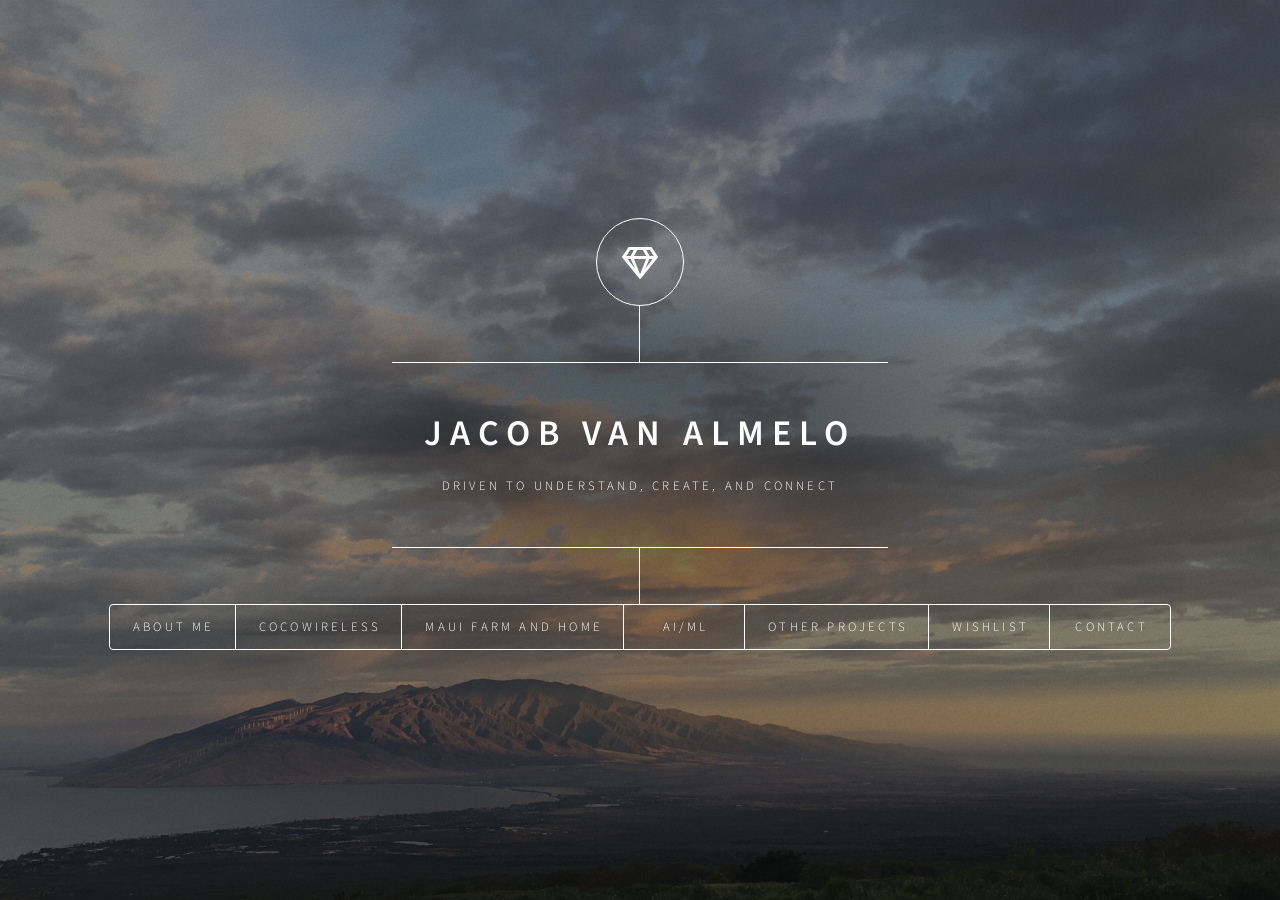
==== index.html @ 166979fb "fixed bug" ====
<!DOCTYPE HTML>
<!--
	Dimension by HTML5 UP
	html5up.net | @ajlkn
	Free for personal and commercial use under the CCA 3.0 license (html5up.net/license)
-->
<html>

<head>
    <!-- Basic SEO -->
    <title>Jacob van Almelo - AI/ML Engineer, Entrepreneur, AWS Expert</title>
    <meta name="description"
        content="Jacob van Almelo - Entrepreneur and AI/ML Engineer with expertise in AI Agents, Deep Learning, and AWS. Showcasing professional experience and projects.">
    <meta charset="utf-8" />
    <meta name="viewport" content="width=device-width, initial-scale=1, user-scalable=no" />

    <!-- Canonical URL -->
    <link rel="canonical" href="https://vanalm.github.io" />

    <!-- Bootstrap CSS -->
    <link href="https://cdn.jsdelivr.net/npm/bootstrap@5.0.2/dist/css/bootstrap.min.css" rel="stylesheet"
        integrity="sha384-EVSTQN3/azprG1Anm3QDgpJLIm9Nao0Yz1ztcQTwFspd3yD65VohhpuuCOmLASjC" crossorigin="anonymous">

    <!-- Custom CSS -->
    <link rel="stylesheet" href="assets/css/main.css" />
    <noscript>
        <link rel="stylesheet" href="assets/css/noscript.css" />
    </noscript>

    <!-- Social Media Optimization (Open Graph & Twitter Cards) -->
    <meta property="og:title" content="Jacob van Almelo - AI/ML Engineer, Entrepreneur">
    <meta property="og:description"
        content="Entrepreneur and AI/ML Engineer specializing in AI Agents, Deep Learning, and AWS.">
    <meta property="og:image" content="https://yourdomain.com/path-to-image.jpg"> <!-- Replace with your image URL -->
    <meta property="og:url" content="https://vanalm.github.io">
    <meta property="og:type" content="website">

    <meta name="twitter:card" content="summary_large_image">
    <meta name="twitter:title" content="Jacob van Almelo - AI/ML Engineer, Entrepreneur">
    <meta name="twitter:description" content="Specializing in AI Agents, Deep Learning, and AWS.">
    <meta name="twitter:image" content="https://yourdomain.com/path-to-image.jpg"> <!-- Replace with your image URL -->

    <!-- Performance Enhancements: Preload and Async CSS -->
    <link rel="preload" href="assets/css/main.css" as="style" onload="this.onload=null;this.rel='stylesheet'">
    <noscript>
        <link rel="stylesheet" href="assets/css/main.css">
    </noscript>
</head>

<body class="is-preload">

    <!-- Wrapper -->
    <div id="wrapper">

        <!-- Header -->
        <header id="header">
            <div class="logo">
                <span class="icon fa-gem"></span>
            </div>
            <div class="content">
                <div class="inner">
                    <h1>Jacob van Almelo</h1>
                    <p>Driven to Understand, Create, and Connect</p>
                </div>
            </div>
            <nav>
                <ul>
                    <li><a href="#About_Me">About Me</a></li>
                    <li><a href="#CocoWireless_LLC">CocoWireless</a></li>
                    <li><a href="#Maui_Farm_and_Home_LLC">Maui Farm and Home</a></li>
                    <li><a href="#AIML">AI/ML</a></li>
                    <li><a href="#Other_Projects">Other Projects</a></li>
                    <li><a href="#Wishlist">Wishlist</a></li>
                    <!-- <li><a href="#Writing">Writing</a></li> -->
                    <li><a href="#contact">Contact</a></li>
                    <!--<li><a href="#elements">Elements</a></li>-->
                </ul>
            </nav>
        </header>

        <!-- Main -->
        <div id="main">

            <!-- About Me -->
            <article id="About_Me">
                <h2 class="major">About Me</h2>
                <span class="image main"><img src="images/jake.png" alt="" /></span>
                <p>
                    I am a Maui-based entrepreneur with a growing expertise in AI/ML application development and
                    B.S. in Plant Science from Cornell University. I have experience in the fields of
                    medicine, agriculture, construction, and technology and am generally passionate about creating
                    solutions that are both practical and sustainable. I'm currently working on a number of projects in
                    this vein, including Maui Farm and Home LLC, CocoWireless LLC, and various machine learning
                    projects. I am always looking for new opportunities to learn and grow.
                </p>
                <p>
                    Connect with me on <a href="https://www.linkedin.com/in/jpvanalmelo" target="_blank">LinkedIn</a>
                    and
                    explore my <a href="https://www.f6s.com/jacob-van-almelo" target="_blank">F6S page</a>.
                </p>

                <h3>Favorite Books So Far This Year:</h3>
                <ul>
                    <li><strong>Getting Past No: Negotiating in Difficult Situations</strong>, William Ury - This book
                        was surprisingly practical and useful. It helped me be both more empathetic and less
                        naive in everyday negotiations and I'm excited to exercise these new skills</li>
                    <li><strong>Complexity: The Emerging Science at the Edge of Order and Chaos</strong>, M. Mitchell
                        Waldrop - This was absolutely inspiring to read, and I had to constantly remind myself that
                        it was published in 1992! I finished this book feeling hungry for discovery and creating, and
                        inspired by the roots of the AI field that I love so much. It also inspired a new curiousity in
                        economics...</li>
                    <li><strong>Build: An Unorthodox Guide to Making Things Worth Making</strong>, Tony Fadell
                        This book is full of invaluable insights into the journey of entrepreneurship that resonate
                        deeply with
                        my own ambitions to transition from running a consulting and handyman business to launching a
                        tech startup. Fadell's principles on focusing on the user, iterating the product through
                        feedback, and the sheer perseverance required have been transformative. This book not only
                        reinforced my resolve to push through the challenging phases of startup development but also
                        equipped me with practical strategies to navigate the complex landscape of technology and
                        innovation. It's a compelling roadmap that I'm eager to apply as I develop my AI application.
                    </li>
                    <li><strong>The Lean Startup</strong> by Eric Ries - This has been eye opening for me. Ries
                        highlights the critical nuance required to navigate the startup landscape by paying attention to
                        only the most important metrics, specific to startups. This is an important book for me as I try
                        to transition from managing a small business to a tech startup. </li>
                    <li><strong>Drive: The Surprising Truth About What Motivates Us</strong>, Daniel H. Pink - This book
                        explores the core aspects of motivation and how they can be harnessed in our personal and
                        professional lives.</li>
                </ul>
                <h3>Some All Time Formative Books:</h3>
                <ul>
                    <li><strong>Principles of Neural Science</strong>, Kandel, Schwartz, Jessel, Siegelbaum, Hudspeth
                    </li>
                    <li><strong>Principles</strong>, Ray Dalio</li>
                    <li><strong>Skin in the Game</strong>, Nassim Nicholas Taleb</li>
                    <li><strong>Range</strong>, David Epstein</li>
                    <li><strong>The Fear & Anxiety Solution</strong> - by Friedemann Schaub</li>
                    <li><strong>Biology and Human Behavior: The Neurological Origins of Individuality</strong>, Robert
                        Sapolski</li>
                    <li><strong>Phantoms in the Brain: Probing the Mysteries of the Human Mind</strong>, Sandra
                        Blakeslee and V. S. Ramachandran</li>
                    <li><strong>Introduction to Probability</strong>, Dimitri Bertsekas and John Tsitsiklis</li>
                    <li><strong>The Checklist Manifesto</strong>, Atul Gawande</li>
                    <li><strong>See No Stranger</strong>, Valarie Kaur</li>
                </ul>


            </article>

            <!-- Maui Farm and Home -->
            <article id="Maui_Farm_and_Home_LLC">
                <h2 class="major">Maui Farm and Home</h2>
                <span class="image main"><img src="images/mfh_image.png" alt="" /></span>
                <p>Maui Farm and Home LLC is a business focused on enhancing the aesthetics and efficiency of properties
                    and systems. Leveraging a unique combination of high-tech and trades expertise, we are uniquely
                    positioned to assist both small farm businesses and property owners with building, maintaining, and
                    improving their properties and systems. Our handyman services include construction, renovation,
                    repair, design, off-grid internet and electrical solutions, and more. Our tech solutions include
                    modeling and simulation, Iot sensors, web development/dashboards, irrigation design and assessment,
                    crop diagnosis, data collection and management strategies, and more.</p>

            </article>
            <!-- CocoWireless -->
            <article id="CocoWireless_LLC">
                <h2 class="major">CocoWireless</h2>
                <span class="image main"><img src="images/COCOWireless-Transparent.png" alt="" /></span>
                <p>CocoWireless is a surf and weather report tool that users can access through the native messaging app
                    on
                    any phone. It is an LLM based app that
                    provides realtime information through notifications or chat. Version 1 was built
                    on Heroku, V2 in the AWS ecosystem with a serverless architecture. I manage state and conversation
                    history manually, and perform simple and effective RAG operations. Check it out
                    at <a href="https://www.cocowireless.org/">www.cocowireless.org.</a>

                    UPDATE: CocoWireless now offers email response assistants!</p>

            </article>

            <!-- <p </p> -->




            <!-- AI/ML -->
            <article id="AIML">
                <h2 class="major">AI & ML</h2>
                <span class="image main"><img src="images/AIML_image.png" alt="" /></span>
                <p>
                    <li><a href="https://github.com/vanalm/churnrate_ml">Churn Rate Analysis</a>
                    <li><a href="https://github.com/vanalm/datascience_tools">Automated Exploratory Data Analysis (steps
                            to full ai automation)</a>
                    <li><a href="https://github.com/vanalm/toa_stockanalysis">Team of AI Agents for Investment Pitch</a>
                    </li>
                    <li><a href="https://github.com/vanalm/buildingcodebot_backend">Regulatory Code Chatbot</a></li>
                    <li><a href="https://colab.research.google.com/drive/1iVnrDZzz2UiP2p2z_X9JD8JkIP4ajXxk">LSTM for
                            Waveheight Prediction</a></li>
                    <li><a
                            href="https://colab.research.google.com/drive/1J4zE1LuhelyGJymQkl4Pq1Y8LA9vweEm#scrollTo=aefncN59AzqV">CNN
                            for Sentiment Classification</a></li>

                    <li><a href="https://github.com/vanalm/deep_stocks">Deep Learning for Algotrading </a></li>
                    <li><a href="https://colab.research.google.com/drive/1MUJmfAj_E7y1unSXsmsbpaJ9xuZPy4r3">LSTM for
                            Household Power Consumption</a></li>
                    <li><a href="https://colab.research.google.com/drive/1m6ha4YdCQnGToiBnyOQZvI4om9NZTDi0">Simple LSTM
                            Generative Language Model</a></li>

                </p>
            </article>



            </article> -->
            <article id="Other_Projects">
                <h2 class="major">Other Projects</h2>
                <span class="image main"><img src="images/pic03.jpg" alt="" /></span>
                <ul>
                    <li><a href="https://github.com/vanalm/resume-parser">PDF email parser</a>
                    <li><a href="https://github.com/vanalm/smartbuoy">LoRaWAN Smart Buoy</a>
                    <li><a href="https://github.com/vanalm/uniformity_model.git">Modeling Substrate Crop Water
                            Dynamics</a></li>
                    <li><a href="https://github.com/vanalm/qr4all-backend">No-Strings QR Code Generator </a></li>
                    <li><a href="https://github.com/vanalm/water_balance/blob/main/README.md">The Water Balance </a>
                    </li>
                </ul>
                <!-- Popup for Image -->
                <div id="imagePopup" class="modal">
                    <span class="close"
                        onclick="document.getElementById('imagePopup').style.display='none'">&times;</span>
                    <img class="modal-content" id="img01">
                    <div id="caption"></div>
                </div>
            </article>

            <!-- Wishlist -->
            <article id="Wishlist">
                <h2 class="major">Wishlist</h2>
                <span class="image main"><img src="images/pic03.jpg" alt="" /></span>
                <p>
                    <li>Continuous Crop Conveyor</li>
                    <li>Autonomous Sailing Surf Buoys</li>
                    <li>Wave Classifier by Photographs</li>
                    <li>Plant Stage Predictor</li>
                    <li>Mind Mirror</li>
                </p>
            </article>
            <!-- Writing
            <article id="Writing">
                <h2 class="major">Writing</h2>
                <span class="image main"><img src="images/pic03.jpg" alt="" /></span>
                <p>
                    <li>knowledge</li>
                    <li>poetry</li>
                    <li>Other</li>
                </p>
            </article> -->

            <!-- Contact -->
            <article id="contact">
                <h2 class="major">Contact</h2>
                <form method="post" action="#">
                    <div class="fields">
                        <div class="field half">
                            <label for="name">Name</label>
                            <input type="text" name="name" id="name" />
                        </div>
                        <div class="field half">
                            <label for="email">Email</label>
                            <input type="text" name="email" id="email" />
                        </div>
                        <div class="field">
                            <label for="message">Message</label>
                            <textarea name="message" id="message" rows="4"></textarea>
                        </div>
                    </div>
                    <ul class="actions">
                        <li><input type="submit" value="Send Message" class="primary" /></li>
                        <li><input type="reset" value="Reset" /></li>
                    </ul>
                </form>
                <ul class="icons">
                    <li><a href="#" class="icon brands fa-twitter"><span class="label">Twitter</span></a>
                    </li>
                    <li><a href="#" class="icon brands fa-facebook-f"><span class="label">Facebook</span></a>
                    </li>
                    <li><a href="#" class="icon brands fa-instagram"><span class="label">Instagram</span></a>
                    </li>
                    <li><a href="#" class="icon brands fa-github"><span class="label">GitHub</span></a></li>
                </ul>
            </article>

            <!-- Elements -->
            <article id="elements">
                <h2 class="major">Elements</h2>

                <section>
                    <h3 class="major">Text</h3>
                    <p>This is <b>bold</b> and this is <strong>strong</strong>. This is <i>italic</i> and
                        this
                        is
                        <em>emphasized</em>.
                        This is <sup>superscript</sup> text and this is <sub>subscript</sub> text.
                        This is <u>underlined</u> and this is code: <code>for (;;) { ... }</code>. Finally,
                        <a href="#">this is a link</a>.
                    </p>
                    <hr />
                    <h2>Heading Level 2</h2>
                    <h3>Heading Level 3</h3>
                    <h4>Heading Level 4</h4>
                    <h5>Heading Level 5</h5>
                    <h6>Heading Level 6</h6>
                    <hr />
                    <h4>Blockquote</h4>
                    <blockquote>Fringilla nisl. Donec accumsan interdum nisi, quis tincidunt felis sagittis
                        eget
                        tempus
                        euismod. Vestibulum ante ipsum primis in faucibus vestibulum. Blandit adipiscing eu
                        felis
                        iaculis volutpat ac adipiscing accumsan faucibus. Vestibulum ante ipsum primis in
                        faucibus
                        lorem
                        ipsum dolor sit amet nullam adipiscing eu felis.</blockquote>
                    <h4>Preformatted</h4>
                    <pre><code>i = 0;

while (!deck.isInOrder()) {
    print 'Iteration ' + i;
    deck.shuffle();
    i++;
}

print 'It took ' + i + ' iterations to sort the deck.';</code></pre>
                </section>

                <section>
                    <h3 class="major">Lists</h3>

                    <h4>Unordered</h4>
                    <ul>
                        <li>Dolor pulvinar etiam.</li>
                        <li>Sagittis adipiscing.</li>
                        <li>Felis enim feugiat.</li>
                    </ul>

                    <h4>Alternate</h4>
                    <ul class="alt">
                        <li>Dolor pulvinar etiam.</li>
                        <li>Sagittis adipiscing.</li>
                        <li>Felis enim feugiat.</li>
                    </ul>

                    <h4>Ordered</h4>
                    <ol>
                        <li>Dolor pulvinar etiam.</li>
                        <li>Etiam vel felis viverra.</li>
                        <li>Felis enim feugiat.</li>
                        <li>Dolor pulvinar etiam.</li>
                        <li>Etiam vel felis lorem.</li>
                        <li>Felis enim et feugiat.</li>
                    </ol>
                    <h4>Icons</h4>
                    <ul class="icons">
                        <li><a href="#" class="icon brands fa-twitter"><span class="label">Twitter</span></a>
                        </li>
                        <li><a href="#" class="icon brands fa-facebook-f"><span class="label">Facebook</span></a>
                        </li>
                        <li><a href="#" class="icon brands fa-instagram"><span class="label">Instagram</span></a>
                        </li>
                        <li><a href="#" class="icon brands fa-github"><span class="label">Github</span></a>
                        </li>
                    </ul>

                    <h4>Actions</h4>
                    <ul class="actions">
                        <li><a href="#" class="button primary">Default</a></li>
                        <li><a href="#" class="button">Default</a></li>
                    </ul>
                    <ul class="actions stacked">
                        <li><a href="#" class="button primary">Default</a></li>
                        <li><a href="#" class="button">Default</a></li>
                    </ul>
                </section>

                <section>
                    <h3 class="major">Table</h3>
                    <h4>Default</h4>
                    <div class="table-wrapper">
                        <table>
                            <thead>
                                <tr>
                                    <th>Name</th>
                                    <th>Description</th>
                                    <th>Price</th>
                                </tr>
                            </thead>
                            <tbody>
                                <tr>
                                    <td>Item One</td>
                                    <td>Ante turpis integer aliquet porttitor.</td>
                                    <td>29.99</td>
                                </tr>
                                <tr>
                                    <td>Item Two</td>
                                    <td>Vis ac commodo adipiscing arcu aliquet.</td>
                                    <td>19.99</td>
                                </tr>
                                <tr>
                                    <td>Item Three</td>
                                    <td> Morbi faucibus arcu accumsan lorem.</td>
                                    <td>29.99</td>
                                </tr>
                                <tr>
                                    <td>Item Four</td>
                                    <td>Vitae integer tempus condimentum.</td>
                                    <td>19.99</td>
                                </tr>
                                <tr>
                                    <td>Item Five</td>
                                    <td>Ante turpis integer aliquet porttitor.</td>
                                    <td>29.99</td>
                                </tr>
                            </tbody>
                            <tfoot>
                                <tr>
                                    <td colspan="2"></td>
                                    <td>100.00</td>
                                </tr>
                            </tfoot>
                        </table>
                    </div>

                    <h4>Alternate</h4>
                    <div class="table-wrapper">
                        <table class="alt">
                            <thead>
                                <tr>
                                    <th>Name</th>
                                    <th>Description</th>
                                    <th>Price</th>
                                </tr>
                            </thead>
                            <tbody>
                                <tr>
                                    <td>Item One</td>
                                    <td>Ante turpis integer aliquet porttitor.</td>
                                    <td>29.99</td>
                                </tr>
                                <tr>
                                    <td>Item Two</td>
                                    <td>Vis ac commodo adipiscing arcu aliquet.</td>
                                    <td>19.99</td>
                                </tr>
                                <tr>
                                    <td>Item Three</td>
                                    <td> Morbi faucibus arcu accumsan lorem.</td>
                                    <td>29.99</td>
                                </tr>
                                <tr>
                                    <td>Item Four</td>
                                    <td>Vitae integer tempus condimentum.</td>
                                    <td>19.99</td>
                                </tr>
                                <tr>
                                    <td>Item Five</td>
                                    <td>Ante turpis integer aliquet porttitor.</td>
                                    <td>29.99</td>
                                </tr>
                            </tbody>
                            <tfoot>
                                <tr>
                                    <td colspan="2"></td>
                                    <td>100.00</td>
                                </tr>
                            </tfoot>
                        </table>
                    </div>
                </section>

                <section>
                    <h3 class="major">Buttons</h3>
                    <ul class="actions">
                        <li><a href="#" class="button primary">Primary</a></li>
                        <li><a href="#" class="button">Default</a></li>
                    </ul>
                    <ul class="actions">
                        <li><a href="#" class="button">Default</a></li>
                        <li><a href="#" class="button small">Small</a></li>
                    </ul>
                    <ul class="actions">
                        <li><a href="#" class="button primary icon solid fa-download">Icon</a></li>
                        <li><a href="#" class="button icon solid fa-download">Icon</a></li>
                    </ul>
                    <ul class="actions">
                        <li><span class="button primary disabled">Disabled</span></li>
                        <li><span class="button disabled">Disabled</span></li>
                    </ul>
                </section>

                <section>
                    <h3 class="major">Form</h3>
                    <form method="post" action="#">
                        <div class="fields">
                            <div class="field half">
                                <label for="demo-name">Name</label>
                                <input type="text" name="demo-name" id="demo-name" value="" placeholder="Jane Doe" />
                            </div>
                            <div class="field half">
                                <label for="demo-email">Email</label>
                                <input type="email" name="demo-email" id="demo-email" value=""
                                    placeholder="jane@untitled.tld" />
                            </div>
                            <div class="field">
                                <label for="demo-category">Category</label>
                                <select name="demo-category" id="demo-category">
                                    <option value="">-</option>
                                    <option value="1">Manufacturing</option>
                                    <option value="1">Shipping</option>
                                    <option value="1">Administration</option>
                                    <option value="1">Human Resources</option>
                                </select>
                            </div>
                            <div class="field half">
                                <input type="radio" id="demo-priority-low" name="demo-priority" checked>
                                <label for="demo-priority-low">Low</label>
                            </div>
                            <div class="field half">
                                <input type="radio" id="demo-priority-high" name="demo-priority">
                                <label for="demo-priority-high">High</label>
                            </div>
                            <div class="field half">
                                <input type="checkbox" id="demo-copy" name="demo-copy">
                                <label for="demo-copy">Email me a copy</label>
                            </div>
                            <div class="field half">
                                <input type="checkbox" id="demo-human" name="demo-human" checked>
                                <label for="demo-human">Not a robot</label>
                            </div>
                            <div class="field">
                                <label for="demo-message">Message</label>
                                <textarea name="demo-message" id="demo-message" placeholder="Enter your message"
                                    rows="6"></textarea>
                            </div>
                        </div>
                        <ul class="actions">
                            <li><input type="submit" value="Send Message" class="primary" /></li>
                            <li><input type="reset" value="Reset" /></li>
                        </ul>
                    </form>
                </section>

            </article>

        </div>

        <!-- Footer -->
        <footer id="footer">
            <!-- <p class="copyright">&copy; Jake. original template: <a href="https://html5up.net">HTML5 UP</a>.</p> -->
        </footer>

    </div>

    <!-- BG -->
    <div id="bg"></div>

    <!-- Scripts -->
    <script src="assets/js/jquery.min.js"></script>
    <script src="assets/js/browser.min.js"></script>
    <script src="assets/js/breakpoints.min.js"></script>
    <script src="assets/js/util.js"></script>
    <script src="assets/js/main.js"></script>

</body>

</html>
---- assets/css/main.css ----
@import url(fontawesome-all.min.css);
@import url("https://fonts.googleapis.com/css?family=Source+Sans+Pro:300italic,600italic,300,600");

/*
	Dimension by HTML5 UP
	html5up.net | @ajlkn
	Free for personal and commercial use under the CCA 3.0 license (html5up.net/license)
	bkground image line 1161
*/

html,
body,
div,
span,
applet,
object,
iframe,
h1,
h2,
h3,
h4,
h5,
h6,
p,
blockquote,
pre,
a,
abbr,
acronym,
address,
big,
cite,
code,
del,
dfn,
em,
img,
ins,
kbd,
q,
s,
samp,
small,
strike,
strong,
sub,
sup,
tt,
var,
b,
u,
i,
center,
dl,
dt,
dd,
ol,
ul,
li,
fieldset,
form,
label,
legend,
table,
caption,
tbody,
tfoot,
thead,
tr,
th,
td,
article,
aside,
canvas,
details,
embed,
figure,
figcaption,
footer,
header,
hgroup,
menu,
nav,
output,
ruby,
section,
summary,
time,
mark,
audio,
video {
	margin: 0;
	padding: 0;
	border: 0;
	font-size: 100%;
	font: inherit;
	vertical-align: baseline;
}

article,
aside,
details,
figcaption,
figure,
footer,
header,
hgroup,
menu,
nav,
section {
	display: block;
}

body {
	line-height: 1;
}

ol,
ul {
	list-style: none;
}

blockquote,
q {
	quotes: none;
}

blockquote:before,
blockquote:after,
q:before,
q:after {
	content: '';
	content: none;
}

table {
	border-collapse: collapse;
	border-spacing: 0;
}

body {
	-webkit-text-size-adjust: none;
}

mark {
	background-color: transparent;
	color: inherit;
}

input::-moz-focus-inner {
	border: 0;
	padding: 0;
}

input,
select,
textarea {
	-moz-appearance: none;
	-webkit-appearance: none;
	-ms-appearance: none;
	appearance: none;
}

/* Basic */

@-ms-viewport {
	width: device-width;
}

@media screen and (max-width: 480px) {

	html,
	body {
		min-width: 320px;
	}

}

html {
	box-sizing: border-box;
}

*,
*:before,
*:after {
	box-sizing: inherit;
}

body {
	background: #1b1f22;
}

body.is-preload *,
body.is-preload *:before,
body.is-preload *:after {
	-moz-animation: none !important;
	-webkit-animation: none !important;
	-ms-animation: none !important;
	animation: none !important;
	-moz-transition: none !important;
	-webkit-transition: none !important;
	-ms-transition: none !important;
	transition: none !important;
}

/* Type */

html {
	font-size: 16pt;
}

@media screen and (max-width: 1680px) {

	html {
		font-size: 12pt;
	}

}

@media screen and (max-width: 736px) {

	html {
		font-size: 11pt;
	}

}

@media screen and (max-width: 360px) {

	html {
		font-size: 10pt;
	}

}

body,
input,
select,
textarea {
	color: #ffffff;
	font-family: "Source Sans Pro", sans-serif;
	font-weight: 300;
	font-size: 1rem;
	line-height: 1.65;
}

a {
	-moz-transition: color 0.2s ease-in-out, background-color 0.2s ease-in-out, border-bottom-color 0.2s ease-in-out;
	-webkit-transition: color 0.2s ease-in-out, background-color 0.2s ease-in-out, border-bottom-color 0.2s ease-in-out;
	-ms-transition: color 0.2s ease-in-out, background-color 0.2s ease-in-out, border-bottom-color 0.2s ease-in-out;
	transition: color 0.2s ease-in-out, background-color 0.2s ease-in-out, border-bottom-color 0.2s ease-in-out;
	border-bottom: dotted 1px rgba(255, 255, 255, 0.5);
	text-decoration: none;
	color: inherit;
}

a:hover {
	border-bottom-color: transparent;
}

strong,
b {
	color: #ffffff;
	font-weight: 600;
}

em,
i {
	font-style: italic;
}

p {
	margin: 0 0 2rem 0;
}

h1,
h2,
h3,
h4,
h5,
h6 {
	color: #ffffff;
	font-weight: 600;
	line-height: 1.5;
	margin: 0 0 1rem 0;
	text-transform: uppercase;
	letter-spacing: 0.2rem;
}

h1 a,
h2 a,
h3 a,
h4 a,
h5 a,
h6 a {
	color: inherit;
	text-decoration: none;
}

h1.major,
h2.major,
h3.major,
h4.major,
h5.major,
h6.major {
	border-bottom: solid 1px #ffffff;
	width: -moz-max-content;
	width: -webkit-max-content;
	width: -ms-max-content;
	width: max-content;
	padding-bottom: 0.5rem;
	margin: 0 0 2rem 0;
}

h1 {
	font-size: 2.25rem;
	line-height: 1.3;
	letter-spacing: 0.5rem;
}

h2 {
	font-size: 1.5rem;
	line-height: 1.4;
	letter-spacing: 0.5rem;
}

h3 {
	font-size: 1rem;
}

h4 {
	font-size: 0.8rem;
}

h5 {
	font-size: 0.7rem;
}

h6 {
	font-size: 0.6rem;
}

@media screen and (max-width: 736px) {

	h1 {
		font-size: 1.75rem;
		line-height: 1.4;
	}

	h2 {
		font-size: 1.25em;
		line-height: 1.5;
	}

}

sub {
	font-size: 0.8rem;
	position: relative;
	top: 0.5rem;
}

sup {
	font-size: 0.8rem;
	position: relative;
	top: -0.5rem;
}

blockquote {
	border-left: solid 4px #ffffff;
	font-style: italic;
	margin: 0 0 2rem 0;
	padding: 0.5rem 0 0.5rem 2rem;
}

code {
	background: rgba(255, 255, 255, 0.075);
	border-radius: 4px;
	font-family: "Courier New", monospace;
	font-size: 0.9rem;
	margin: 0 0.25rem;
	padding: 0.25rem 0.65rem;
}

pre {
	-webkit-overflow-scrolling: touch;
	font-family: "Courier New", monospace;
	font-size: 0.9rem;
	margin: 0 0 2rem 0;
}

pre code {
	display: block;
	line-height: 1.75;
	padding: 1rem 1.5rem;
	overflow-x: auto;
}

hr {
	border: 0;
	border-bottom: solid 1px #ffffff;
	margin: 2.75rem 0;
}

.align-left {
	text-align: left;
}

.align-center {
	text-align: center;
}

.align-right {
	text-align: right;
}

/* Form */

form {
	margin: 0 0 2rem 0;
}

form> :last-child {
	margin-bottom: 0;
}

form>.fields {
	display: -moz-flex;
	display: -webkit-flex;
	display: -ms-flex;
	display: flex;
	-moz-flex-wrap: wrap;
	-webkit-flex-wrap: wrap;
	-ms-flex-wrap: wrap;
	flex-wrap: wrap;
	width: calc(100% + 3rem);
	margin: -1.5rem 0 2rem -1.5rem;
}

form>.fields>.field {
	-moz-flex-grow: 0;
	-webkit-flex-grow: 0;
	-ms-flex-grow: 0;
	flex-grow: 0;
	-moz-flex-shrink: 0;
	-webkit-flex-shrink: 0;
	-ms-flex-shrink: 0;
	flex-shrink: 0;
	padding: 1.5rem 0 0 1.5rem;
	width: calc(100% - 1.5rem);
}

form>.fields>.field.half {
	width: calc(50% - 0.75rem);
}

form>.fields>.field.third {
	width: calc(100%/3 - 0.5rem);
}

form>.fields>.field.quarter {
	width: calc(25% - 0.375rem);
}

@media screen and (max-width: 480px) {

	form>.fields {
		width: calc(100% + 3rem);
		margin: -1.5rem 0 2rem -1.5rem;
	}

	form>.fields>.field {
		padding: 1.5rem 0 0 1.5rem;
		width: calc(100% - 1.5rem);
	}

	form>.fields>.field.half {
		width: calc(100% - 1.5rem);
	}

	form>.fields>.field.third {
		width: calc(100% - 1.5rem);
	}

	form>.fields>.field.quarter {
		width: calc(100% - 1.5rem);
	}

}

label {
	color: #ffffff;
	display: block;
	font-size: 0.8rem;
	font-weight: 300;
	letter-spacing: 0.2rem;
	line-height: 1.5;
	margin: 0 0 1rem 0;
	text-transform: uppercase;
}

input[type="text"],
input[type="password"],
input[type="email"],
input[type="tel"],
select,
textarea {
	-moz-appearance: none;
	-webkit-appearance: none;
	-ms-appearance: none;
	appearance: none;
	-moz-transition: border-color 0.2s ease-in-out, box-shadow 0.2s ease-in-out, background-color 0.2s ease-in-out;
	-webkit-transition: border-color 0.2s ease-in-out, box-shadow 0.2s ease-in-out, background-color 0.2s ease-in-out;
	-ms-transition: border-color 0.2s ease-in-out, box-shadow 0.2s ease-in-out, background-color 0.2s ease-in-out;
	transition: border-color 0.2s ease-in-out, box-shadow 0.2s ease-in-out, background-color 0.2s ease-in-out;
	background-color: transparent;
	border-radius: 4px;
	border: solid 1px #ffffff;
	color: inherit;
	display: block;
	outline: 0;
	padding: 0 1rem;
	text-decoration: none;
	width: 100%;
}

input[type="text"]:invalid,
input[type="password"]:invalid,
input[type="email"]:invalid,
input[type="tel"]:invalid,
select:invalid,
textarea:invalid {
	box-shadow: none;
}

input[type="text"]:focus,
input[type="password"]:focus,
input[type="email"]:focus,
input[type="tel"]:focus,
select:focus,
textarea:focus {
	background: rgba(255, 255, 255, 0.075);
	border-color: #ffffff;
	box-shadow: 0 0 0 1px #ffffff;
}

select {
	background-image: url("data:image/svg+xml;charset=utf8,%3Csvg xmlns='http://www.w3.org/2000/svg' width='40' height='40' preserveAspectRatio='none' viewBox='0 0 40 40'%3E%3Cpath d='M9.4,12.3l10.4,10.4l10.4-10.4c0.2-0.2,0.5-0.4,0.9-0.4c0.3,0,0.6,0.1,0.9,0.4l3.3,3.3c0.2,0.2,0.4,0.5,0.4,0.9 c0,0.4-0.1,0.6-0.4,0.9L20.7,31.9c-0.2,0.2-0.5,0.4-0.9,0.4c-0.3,0-0.6-0.1-0.9-0.4L4.3,17.3c-0.2-0.2-0.4-0.5-0.4-0.9 c0-0.4,0.1-0.6,0.4-0.9l3.3-3.3c0.2-0.2,0.5-0.4,0.9-0.4S9.1,12.1,9.4,12.3z' fill='%23ffffff' /%3E%3C/svg%3E");
	background-size: 1.25rem;
	background-repeat: no-repeat;
	background-position: calc(100% - 1rem) center;
	height: 2.75rem;
	padding-right: 2.75rem;
	text-overflow: ellipsis;
}

select option {
	color: #ffffff;
	background: #1b1f22;
}

select:focus::-ms-value {
	background-color: transparent;
}

select::-ms-expand {
	display: none;
}

input[type="text"],
input[type="password"],
input[type="email"],
select {
	height: 2.75rem;
}

textarea {
	padding: 0.75rem 1rem;
}

input[type="checkbox"],
input[type="radio"] {
	-moz-appearance: none;
	-webkit-appearance: none;
	-ms-appearance: none;
	appearance: none;
	display: block;
	float: left;
	margin-right: -2rem;
	opacity: 0;
	width: 1rem;
	z-index: -1;
}

input[type="checkbox"]+label,
input[type="radio"]+label {
	text-decoration: none;
	-moz-user-select: none;
	-webkit-user-select: none;
	-ms-user-select: none;
	user-select: none;
	color: #ffffff;
	cursor: pointer;
	display: inline-block;
	font-size: 0.8rem;
	font-weight: 300;
	margin: 0 0 0.5rem 0;
	padding-left: 2.65rem;
	padding-right: 0.75rem;
	position: relative;
}

input[type="checkbox"]+label:before,
input[type="radio"]+label:before {
	-moz-osx-font-smoothing: grayscale;
	-webkit-font-smoothing: antialiased;
	display: inline-block;
	font-style: normal;
	font-variant: normal;
	text-rendering: auto;
	line-height: 1;
	text-transform: none !important;
	font-family: 'Font Awesome 5 Free';
	font-weight: 900;
}

input[type="checkbox"]+label:before,
input[type="radio"]+label:before {
	-moz-transition: border-color 0.2s ease-in-out, box-shadow 0.2s ease-in-out, background-color 0.2s ease-in-out;
	-webkit-transition: border-color 0.2s ease-in-out, box-shadow 0.2s ease-in-out, background-color 0.2s ease-in-out;
	-ms-transition: border-color 0.2s ease-in-out, box-shadow 0.2s ease-in-out, background-color 0.2s ease-in-out;
	transition: border-color 0.2s ease-in-out, box-shadow 0.2s ease-in-out, background-color 0.2s ease-in-out;
	border-radius: 4px;
	border: solid 1px #ffffff;
	content: '';
	display: inline-block;
	height: 1.65rem;
	left: 0;
	line-height: 1.65rem;
	position: absolute;
	text-align: center;
	top: -0.15rem;
	width: 1.65rem;
}

input[type="checkbox"]:checked+label:before,
input[type="radio"]:checked+label:before {
	background: #ffffff !important;
	border-color: #ffffff !important;
	color: #1b1f22;
	content: '\f00c';
}

input[type="checkbox"]:focus+label:before,
input[type="radio"]:focus+label:before {
	background: rgba(255, 255, 255, 0.075);
	border-color: #ffffff;
	box-shadow: 0 0 0 1px #ffffff;
}

input[type="checkbox"]+label:before {
	border-radius: 4px;
}

input[type="radio"]+label:before {
	border-radius: 100%;
}

::-webkit-input-placeholder {
	color: rgba(255, 255, 255, 0.5) !important;
	opacity: 1.0;
}

:-moz-placeholder {
	color: rgba(255, 255, 255, 0.5) !important;
	opacity: 1.0;
}

::-moz-placeholder {
	color: rgba(255, 255, 255, 0.5) !important;
	opacity: 1.0;
}

:-ms-input-placeholder {
	color: rgba(255, 255, 255, 0.5) !important;
	opacity: 1.0;
}

.formerize-placeholder {
	color: rgba(255, 255, 255, 0.5) !important;
	opacity: 1.0;
}

/* Box */

.box {
	border-radius: 4px;
	border: solid 1px #ffffff;
	margin-bottom: 2rem;
	padding: 1.5em;
}

.box> :last-child,
.box> :last-child> :last-child,
.box> :last-child> :last-child> :last-child {
	margin-bottom: 0;
}

.box.alt {
	border: 0;
	border-radius: 0;
	padding: 0;
}

/* Icon */

.icon {
	text-decoration: none;
	border-bottom: none;
	position: relative;
}

.icon:before {
	-moz-osx-font-smoothing: grayscale;
	-webkit-font-smoothing: antialiased;
	display: inline-block;
	font-style: normal;
	font-variant: normal;
	text-rendering: auto;
	line-height: 1;
	text-transform: none !important;
	font-family: 'Font Awesome 5 Free';
	font-weight: 400;
}

.icon>.label {
	display: none;
}

.icon:before {
	line-height: inherit;
}

.icon.solid:before {
	font-weight: 900;
}

.icon.brands:before {
	font-family: 'Font Awesome 5 Brands';
}

/* Image */

.image {
	border-radius: 4px;
	border: 0;
	display: inline-block;
	position: relative;
}

.image:before {
	pointer-events: none;
	background-image: url("../../images/overlay.png");
	background-color: rgba(19, 21, 25, 0.5);
	border-radius: 4px;
	content: '';
	display: block;
	height: 100%;
	left: 0;
	opacity: 0.5;
	position: absolute;
	top: 0;
	width: 100%;
}

.image img {
	border-radius: 4px;
	display: block;
}

.image.left,
.image.right {
	max-width: 40%;
}

.image.left img,
.image.right img {
	width: 100%;
}

.image.left {
	float: left;
	padding: 0 1.5em 1em 0;
	top: 0.25em;
}

.image.right {
	float: right;
	padding: 0 0 1em 1.5em;
	top: 0.25em;
}

.image.fit {
	display: block;
	margin: 0 0 2rem 0;
	width: 100%;
}

.image.fit img {
	width: 100%;
}

.image.main {
	display: block;
	margin: 2.5rem 0;
	width: 100%;
}

.image.main img {
	width: 100%;
}

@media screen and (max-width: 736px) {

	.image.main {
		margin: 2rem 0;
	}

}

@media screen and (max-width: 480px) {

	.image.main {
		margin: 1.5rem 0;
	}

}

/* List */

ol {
	list-style: decimal;
	margin: 0 0 2rem 0;
	padding-left: 1.25em;
}

ol li {
	padding-left: 0.25em;
}

ul {
	list-style: disc;
	margin: 0 0 2rem 0;
	padding-left: 1em;
}

ul li {
	padding-left: 0.5em;
}

ul.alt {
	list-style: none;
	padding-left: 0;
}

ul.alt li {
	border-top: solid 1px #ffffff;
	padding: 0.5em 0;
}

ul.alt li:first-child {
	border-top: 0;
	padding-top: 0;
}

dl {
	margin: 0 0 2rem 0;
}

dl dt {
	display: block;
	font-weight: 600;
	margin: 0 0 1rem 0;
}

dl dd {
	margin-left: 2rem;
}

/* Actions */

ul.actions {
	display: -moz-flex;
	display: -webkit-flex;
	display: -ms-flex;
	display: flex;
	cursor: default;
	list-style: none;
	margin-left: -1rem;
	padding-left: 0;
}

ul.actions li {
	padding: 0 0 0 1rem;
	vertical-align: middle;
}

ul.actions.special {
	-moz-justify-content: center;
	-webkit-justify-content: center;
	-ms-justify-content: center;
	justify-content: center;
	width: 100%;
	margin-left: 0;
}

ul.actions.special li:first-child {
	padding-left: 0;
}

ul.actions.stacked {
	-moz-flex-direction: column;
	-webkit-flex-direction: column;
	-ms-flex-direction: column;
	flex-direction: column;
	margin-left: 0;
}

ul.actions.stacked li {
	padding: 1.3rem 0 0 0;
}

ul.actions.stacked li:first-child {
	padding-top: 0;
}

ul.actions.fit {
	width: calc(100% + 1rem);
}

ul.actions.fit li {
	-moz-flex-grow: 1;
	-webkit-flex-grow: 1;
	-ms-flex-grow: 1;
	flex-grow: 1;
	-moz-flex-shrink: 1;
	-webkit-flex-shrink: 1;
	-ms-flex-shrink: 1;
	flex-shrink: 1;
	width: 100%;
}

ul.actions.fit li>* {
	width: 100%;
}

ul.actions.fit.stacked {
	width: 100%;
}

@media screen and (max-width: 480px) {

	ul.actions:not(.fixed) {
		-moz-flex-direction: column;
		-webkit-flex-direction: column;
		-ms-flex-direction: column;
		flex-direction: column;
		margin-left: 0;
		width: 100% !important;
	}

	ul.actions:not(.fixed) li {
		-moz-flex-grow: 1;
		-webkit-flex-grow: 1;
		-ms-flex-grow: 1;
		flex-grow: 1;
		-moz-flex-shrink: 1;
		-webkit-flex-shrink: 1;
		-ms-flex-shrink: 1;
		flex-shrink: 1;
		padding: 1rem 0 0 0;
		text-align: center;
		width: 100%;
	}

	ul.actions:not(.fixed) li>* {
		width: 100%;
	}

	ul.actions:not(.fixed) li:first-child {
		padding-top: 0;
	}

	ul.actions:not(.fixed) li input[type="submit"],
	ul.actions:not(.fixed) li input[type="reset"],
	ul.actions:not(.fixed) li input[type="button"],
	ul.actions:not(.fixed) li button,
	ul.actions:not(.fixed) li .button {
		width: 100%;
	}

	ul.actions:not(.fixed) li input[type="submit"].icon:before,
	ul.actions:not(.fixed) li input[type="reset"].icon:before,
	ul.actions:not(.fixed) li input[type="button"].icon:before,
	ul.actions:not(.fixed) li button.icon:before,
	ul.actions:not(.fixed) li .button.icon:before {
		margin-left: -0.5em;
	}

}

/* Icons */

ul.icons {
	cursor: default;
	list-style: none;
	padding-left: 0;
}

ul.icons li {
	display: inline-block;
	padding: 0 0.75em 0 0;
}

ul.icons li:last-child {
	padding-right: 0;
}

ul.icons li a {
	border-radius: 100%;
	box-shadow: inset 0 0 0 1px #ffffff;
	display: inline-block;
	height: 2.25rem;
	line-height: 2.25rem;
	text-align: center;
	width: 2.25rem;
}

ul.icons li a:hover {
	background-color: rgba(255, 255, 255, 0.075);
}

ul.icons li a:active {
	background-color: rgba(255, 255, 255, 0.175);
}

/* Table */

.table-wrapper {
	-webkit-overflow-scrolling: touch;
	overflow-x: auto;
}

table {
	margin: 0 0 2rem 0;
	width: 100%;
}

table tbody tr {
	border: solid 1px #ffffff;
	border-left: 0;
	border-right: 0;
}

table tbody tr:nth-child(2n + 1) {
	background-color: rgba(255, 255, 255, 0.075);
}

table td {
	padding: 0.75em 0.75em;
}

table th {
	color: #ffffff;
	font-size: 0.9em;
	font-weight: 600;
	padding: 0 0.75em 0.75em 0.75em;
	text-align: left;
}

table thead {
	border-bottom: solid 2px #ffffff;
}

table tfoot {
	border-top: solid 2px #ffffff;
}

table.alt {
	border-collapse: separate;
}

table.alt tbody tr td {
	border: solid 1px #ffffff;
	border-left-width: 0;
	border-top-width: 0;
}

table.alt tbody tr td:first-child {
	border-left-width: 1px;
}

table.alt tbody tr:first-child td {
	border-top-width: 1px;
}

table.alt thead {
	border-bottom: 0;
}

table.alt tfoot {
	border-top: 0;
}

/* Button */

input[type="submit"],
input[type="reset"],
input[type="button"],
button,
.button {
	-moz-appearance: none;
	-webkit-appearance: none;
	-ms-appearance: none;
	appearance: none;
	-moz-transition: background-color 0.2s ease-in-out, color 0.2s ease-in-out;
	-webkit-transition: background-color 0.2s ease-in-out, color 0.2s ease-in-out;
	-ms-transition: background-color 0.2s ease-in-out, color 0.2s ease-in-out;
	transition: background-color 0.2s ease-in-out, color 0.2s ease-in-out;
	background-color: transparent;
	border-radius: 4px;
	border: 0;
	box-shadow: inset 0 0 0 1px #ffffff;
	color: #ffffff !important;
	cursor: pointer;
	display: inline-block;
	font-size: 0.8rem;
	font-weight: 300;
	height: 2.75rem;
	letter-spacing: 0.2rem;
	line-height: 2.75rem;
	outline: 0;
	padding: 0 1.25rem 0 1.35rem;
	text-align: center;
	text-decoration: none;
	text-transform: uppercase;
	white-space: nowrap;
}

input[type="submit"]:hover,
input[type="reset"]:hover,
input[type="button"]:hover,
button:hover,
.button:hover {
	background-color: rgba(255, 255, 255, 0.075);
}

input[type="submit"]:active,
input[type="reset"]:active,
input[type="button"]:active,
button:active,
.button:active {
	background-color: rgba(255, 255, 255, 0.175);
}

input[type="submit"].icon:before,
input[type="reset"].icon:before,
input[type="button"].icon:before,
button.icon:before,
.button.icon:before {
	margin-right: 0.5em;
}

input[type="submit"].fit,
input[type="reset"].fit,
input[type="button"].fit,
button.fit,
.button.fit {
	width: 100%;
}

input[type="submit"].small,
input[type="reset"].small,
input[type="button"].small,
button.small,
.button.small {
	font-size: 0.6rem;
	height: 2.0625rem;
	line-height: 2.0625rem;
}

input[type="submit"].primary,
input[type="reset"].primary,
input[type="button"].primary,
button.primary,
.button.primary {
	background-color: #ffffff;
	color: #1b1f22 !important;
	font-weight: 600;
}

input[type="submit"].disabled,
input[type="submit"]:disabled,
input[type="reset"].disabled,
input[type="reset"]:disabled,
input[type="button"].disabled,
input[type="button"]:disabled,
button.disabled,
button:disabled,
.button.disabled,
.button:disabled {
	pointer-events: none;
	cursor: default;
	opacity: 0.25;
}

input[type="submit"],
input[type="reset"],
input[type="button"],
button {
	line-height: calc(2.75rem - 2px);
}

/* BG */

#bg {
	-moz-transform: scale(1.0);
	-webkit-transform: scale(1.0);
	-ms-transform: scale(1.0);
	transform: scale(1.0);
	-webkit-backface-visibility: hidden;
	position: fixed;
	top: 0;
	left: 0;
	width: 100%;
	height: 100vh;
	z-index: 1;
}

#bg:before,
#bg:after {
	content: '';
	display: block;
	position: absolute;
	top: 0;
	left: 0;
	width: 100%;
	height: 100%;
}

#bg:before {
	-moz-transition: background-color 2.5s ease-in-out;
	-webkit-transition: background-color 2.5s ease-in-out;
	-ms-transition: background-color 2.5s ease-in-out;
	transition: background-color 2.5s ease-in-out;
	-moz-transition-delay: 0.75s;
	-webkit-transition-delay: 0.75s;
	-ms-transition-delay: 0.75s;
	transition-delay: 0.75s;
	background-image: linear-gradient(to top, rgba(19, 21, 25, 0.5), rgba(19, 21, 25, 0.5)), url("../../images/overlay.png");
	background-size: auto,
		256px 256px;
	background-position: center,
		center;
	background-repeat: no-repeat,
		repeat;
	z-index: 2;
}

#bg:after {
	-moz-transform: scale(1.125);
	-webkit-transform: scale(1.125);
	-ms-transform: scale(1.125);
	transform: scale(1.125);
	-moz-transition: -moz-transform 0.325s ease-in-out, -moz-filter 0.325s ease-in-out;
	-webkit-transition: -webkit-transform 0.325s ease-in-out, -webkit-filter 0.325s ease-in-out;
	-ms-transition: -ms-transform 0.325s ease-in-out, -ms-filter 0.325s ease-in-out;
	transition: transform 0.325s ease-in-out, filter 0.325s ease-in-out;
	background-image: url("/images/bg2.jpg");
	background-position: center;
	background-size: cover;
	background-repeat: no-repeat;
	z-index: 1;
}

body.is-article-visible #bg:after {
	-moz-transform: scale(1.0825);
	-webkit-transform: scale(1.0825);
	-ms-transform: scale(1.0825);
	transform: scale(1.0825);
	-moz-filter: blur(0.2rem);
	-webkit-filter: blur(0.2rem);
	-ms-filter: blur(0.2rem);
	filter: blur(0.2rem);
}

body.is-preload #bg:before {
	background-color: #000000;
}

/* Wrapper */

#wrapper {
	display: -moz-flex;
	display: -webkit-flex;
	display: -ms-flex;
	display: flex;
	-moz-flex-direction: column;
	-webkit-flex-direction: column;
	-ms-flex-direction: column;
	flex-direction: column;
	-moz-align-items: center;
	-webkit-align-items: center;
	-ms-align-items: center;
	align-items: center;
	-moz-justify-content: space-between;
	-webkit-justify-content: space-between;
	-ms-justify-content: space-between;
	justify-content: space-between;
	position: relative;
	min-height: 100vh;
	width: 100%;
	padding: 4rem 2rem;
	z-index: 3;
}

#wrapper:before {
	content: '';
	display: block;
}

@media screen and (max-width: 1680px) {

	#wrapper {
		padding: 3rem 2rem;
	}

}

@media screen and (max-width: 736px) {

	#wrapper {
		padding: 2rem 1rem;
	}

}

@media screen and (max-width: 480px) {

	#wrapper {
		padding: 1rem;
	}

}

/* Header */

#header {
	display: -moz-flex;
	display: -webkit-flex;
	display: -ms-flex;
	display: flex;
	-moz-flex-direction: column;
	-webkit-flex-direction: column;
	-ms-flex-direction: column;
	flex-direction: column;
	-moz-align-items: center;
	-webkit-align-items: center;
	-ms-align-items: center;
	align-items: center;
	-moz-transition: -moz-transform 0.325s ease-in-out, -moz-filter 0.325s ease-in-out, opacity 0.325s ease-in-out;
	-webkit-transition: -webkit-transform 0.325s ease-in-out, -webkit-filter 0.325s ease-in-out, opacity 0.325s ease-in-out;
	-ms-transition: -ms-transform 0.325s ease-in-out, -ms-filter 0.325s ease-in-out, opacity 0.325s ease-in-out;
	transition: transform 0.325s ease-in-out, filter 0.325s ease-in-out, opacity 0.325s ease-in-out;
	background-image: -moz-radial-gradient(rgba(0, 0, 0, 0.25) 25%, rgba(0, 0, 0, 0) 55%);
	background-image: -webkit-radial-gradient(rgba(0, 0, 0, 0.25) 25%, rgba(0, 0, 0, 0) 55%);
	background-image: -ms-radial-gradient(rgba(0, 0, 0, 0.25) 25%, rgba(0, 0, 0, 0) 55%);
	background-image: radial-gradient(rgba(0, 0, 0, 0.25) 25%, rgba(0, 0, 0, 0) 55%);
	max-width: 100%;
	text-align: center;
}

#header>* {
	-moz-transition: opacity 0.325s ease-in-out;
	-webkit-transition: opacity 0.325s ease-in-out;
	-ms-transition: opacity 0.325s ease-in-out;
	transition: opacity 0.325s ease-in-out;
	position: relative;
	margin-top: 3.5rem;
}

#header>*:before {
	content: '';
	display: block;
	position: absolute;
	top: calc(-3.5rem - 1px);
	left: calc(50% - 1px);
	width: 1px;
	height: calc(3.5rem + 1px);
	background: #ffffff;
}

#header> :first-child {
	margin-top: 0;
}

#header> :first-child:before {
	display: none;
}

#header .logo {
	width: 5.5rem;
	height: 5.5rem;
	line-height: 5.5rem;
	border: solid 1px #ffffff;
	border-radius: 100%;
}

#header .logo .icon:before {
	font-size: 2rem;
}

#header .content {
	border-style: solid;
	border-color: #ffffff;
	border-top-width: 1px;
	border-bottom-width: 1px;
	max-width: 100%;
}

#header .content .inner {
	-moz-transition: max-height 0.75s ease, padding 0.75s ease, opacity 0.325s ease-in-out;
	-webkit-transition: max-height 0.75s ease, padding 0.75s ease, opacity 0.325s ease-in-out;
	-ms-transition: max-height 0.75s ease, padding 0.75s ease, opacity 0.325s ease-in-out;
	transition: max-height 0.75s ease, padding 0.75s ease, opacity 0.325s ease-in-out;
	-moz-transition-delay: 0.25s;
	-webkit-transition-delay: 0.25s;
	-ms-transition-delay: 0.25s;
	transition-delay: 0.25s;
	padding: 3rem 2rem;
	max-height: 40rem;
	overflow: hidden;
}

#header .content .inner> :last-child {
	margin-bottom: 0;
}

#header .content p {
	text-transform: uppercase;
	letter-spacing: 0.2rem;
	font-size: 0.8rem;
	line-height: 2;
}

#header nav ul {
	display: -moz-flex;
	display: -webkit-flex;
	display: -ms-flex;
	display: flex;
	margin-bottom: 0;
	list-style: none;
	padding-left: 0;
	border: solid 1px #ffffff;
	border-radius: 4px;
}

#header nav ul li {
	padding-left: 0;
	border-left: solid 1px #ffffff;
}

#header nav ul li:first-child {
	border-left: 0;
}

#header nav ul li a {
	display: block;
	min-width: 7.5rem;
	height: 2.75rem;
	line-height: 2.75rem;
	padding: 0 1.25rem 0 1.45rem;
	text-transform: uppercase;
	letter-spacing: 0.2rem;
	font-size: 0.8rem;
	border-bottom: 0;
}

#header nav ul li a:hover {
	background-color: rgba(255, 255, 255, 0.075);
}

#header nav ul li a:active {
	background-color: rgba(255, 255, 255, 0.175);
}

#header nav.use-middle:after {
	content: '';
	display: block;
	position: absolute;
	top: 0;
	left: calc(50% - 1px);
	width: 1px;
	height: 100%;
	background: #ffffff;
}

#header nav.use-middle ul li.is-middle {
	border-left: 0;
}

body.is-article-visible #header {
	-moz-transform: scale(0.95);
	-webkit-transform: scale(0.95);
	-ms-transform: scale(0.95);
	transform: scale(0.95);
	-moz-filter: blur(0.1rem);
	-webkit-filter: blur(0.1rem);
	-ms-filter: blur(0.1rem);
	filter: blur(0.1rem);
	opacity: 0;
}

body.is-preload #header {
	-moz-filter: blur(0.125rem);
	-webkit-filter: blur(0.125rem);
	-ms-filter: blur(0.125rem);
	filter: blur(0.125rem);
}

body.is-preload #header>* {
	opacity: 0;
}

body.is-preload #header .content .inner {
	max-height: 0;
	padding-top: 0;
	padding-bottom: 0;
	opacity: 0;
}

@media screen and (max-width: 980px) {

	#header .content p br {
		display: none;
	}

}

@media screen and (max-width: 736px) {

	#header>* {
		margin-top: 2rem;
	}

	#header>*:before {
		top: calc(-2rem - 1px);
		height: calc(2rem + 1px);
	}

	#header .logo {
		width: 4.75rem;
		height: 4.75rem;
		line-height: 4.75rem;
	}

	#header .logo .icon:before {
		font-size: 1.75rem;
	}

	#header .content .inner {
		padding: 2.5rem 1rem;
	}

	#header .content p {
		line-height: 1.875;
	}

}

@media screen and (max-width: 480px) {

	#header {
		padding: 1.5rem 0;
	}

	#header .content .inner {
		padding: 2.5rem 0;
	}

	#header nav ul {
		-moz-flex-direction: column;
		-webkit-flex-direction: column;
		-ms-flex-direction: column;
		flex-direction: column;
		min-width: 10rem;
		max-width: 100%;
	}

	#header nav ul li {
		border-left: 0;
		border-top: solid 1px #ffffff;
	}

	#header nav ul li:first-child {
		border-top: 0;
	}

	#header nav ul li a {
		height: 3rem;
		line-height: 3rem;
		min-width: 0;
		width: 100%;
	}

	#header nav.use-middle:after {
		display: none;
	}

}

/* Main */

#main {
	-moz-flex-grow: 1;
	-webkit-flex-grow: 1;
	-ms-flex-grow: 1;
	flex-grow: 1;
	-moz-flex-shrink: 1;
	-webkit-flex-shrink: 1;
	-ms-flex-shrink: 1;
	flex-shrink: 1;
	display: -moz-flex;
	display: -webkit-flex;
	display: -ms-flex;
	display: flex;
	-moz-align-items: center;
	-webkit-align-items: center;
	-ms-align-items: center;
	align-items: center;
	-moz-justify-content: center;
	-webkit-justify-content: center;
	-ms-justify-content: center;
	justify-content: center;
	-moz-flex-direction: column;
	-webkit-flex-direction: column;
	-ms-flex-direction: column;
	flex-direction: column;
	position: relative;
	max-width: 100%;
	z-index: 3;
}

#main article {
	-moz-transform: translateY(0.25rem);
	-webkit-transform: translateY(0.25rem);
	-ms-transform: translateY(0.25rem);
	transform: translateY(0.25rem);
	-moz-transition: opacity 0.325s ease-in-out, -moz-transform 0.325s ease-in-out;
	-webkit-transition: opacity 0.325s ease-in-out, -webkit-transform 0.325s ease-in-out;
	-ms-transition: opacity 0.325s ease-in-out, -ms-transform 0.325s ease-in-out;
	transition: opacity 0.325s ease-in-out, transform 0.325s ease-in-out;
	padding: 4.5rem 2.5rem 1.5rem 2.5rem;
	position: relative;
	width: 60rem;
	max-width: 100%;
	background-color: rgba(27, 31, 34, 0.85);
	border-radius: 4px;
	opacity: 0;
}

#main article.active {
	-moz-transform: translateY(0);
	-webkit-transform: translateY(0);
	-ms-transform: translateY(0);
	transform: translateY(0);
	opacity: 1;
}

#main article .close {
	display: block;
	position: absolute;
	top: 0;
	right: 0;
	width: 4rem;
	height: 4rem;
	cursor: pointer;
	text-indent: 4rem;
	overflow: hidden;
	white-space: nowrap;
}

#main article .close:before {
	-moz-transition: background-color 0.2s ease-in-out;
	-webkit-transition: background-color 0.2s ease-in-out;
	-ms-transition: background-color 0.2s ease-in-out;
	transition: background-color 0.2s ease-in-out;
	content: '';
	display: block;
	position: absolute;
	top: 0.75rem;
	left: 0.75rem;
	width: 2.5rem;
	height: 2.5rem;
	border-radius: 100%;
	background-position: center;
	background-image: url("data:image/svg+xml;charset=utf8,%3Csvg xmlns='http://www.w3.org/2000/svg' xmlns:xlink='http://www.w3.org/1999/xlink' width='20px' height='20px' viewBox='0 0 20 20' zoomAndPan='disable'%3E%3Cstyle%3Eline %7B stroke: %23ffffff%3B stroke-width: 1%3B %7D%3C/style%3E%3Cline x1='2' y1='2' x2='18' y2='18' /%3E%3Cline x1='18' y1='2' x2='2' y2='18' /%3E%3C/svg%3E");
	background-size: 20px 20px;
	background-repeat: no-repeat;
}

#main article .close:hover:before {
	background-color: rgba(255, 255, 255, 0.075);
}

#main article .close:active:before {
	background-color: rgba(255, 255, 255, 0.175);
}

@media screen and (max-width: 736px) {

	#main article {
		padding: 3.5rem 2rem 0.5rem 2rem;
	}

	#main article .close:before {
		top: 0.875rem;
		left: 0.875rem;
		width: 2.25rem;
		height: 2.25rem;
		background-size: 14px 14px;
	}

}

@media screen and (max-width: 480px) {

	#main article {
		padding: 3rem 1.5rem 0.5rem 1.5rem;
	}

}

/* Footer */

#footer {
	-moz-transition: -moz-transform 0.325s ease-in-out, -moz-filter 0.325s ease-in-out, opacity 0.325s ease-in-out;
	-webkit-transition: -webkit-transform 0.325s ease-in-out, -webkit-filter 0.325s ease-in-out, opacity 0.325s ease-in-out;
	-ms-transition: -ms-transform 0.325s ease-in-out, -ms-filter 0.325s ease-in-out, opacity 0.325s ease-in-out;
	transition: transform 0.325s ease-in-out, filter 0.325s ease-in-out, opacity 0.325s ease-in-out;
	width: 100%;
	max-width: 100%;
	margin-top: 2rem;
	text-align: center;
}

#footer .copyright {
	letter-spacing: 0.2rem;
	font-size: 0.6rem;
	opacity: 0.75;
	margin-bottom: 0;
	text-transform: none;
}

body.is-article-visible #footer {
	-moz-transform: scale(0.95);
	-webkit-transform: scale(0.95);
	-ms-transform: scale(0.95);
	transform: scale(0.95);
	-moz-filter: blur(0.1rem);
	-webkit-filter: blur(0.1rem);
	-ms-filter: blur(0.1rem);
	filter: blur(0.1rem);
	opacity: 0;
}

body.is-preload #footer {
	opacity: 0;
}
---- assets/css/noscript.css ----
/*
	Dimension by HTML5 UP
	html5up.net | @ajlkn
	Free for personal and commercial use under the CCA 3.0 license (html5up.net/license)
*/

/* BG */

	body.is-preload #bg:before {
		background-color: transparent;
	}

/* Header */

	body.is-preload #header {
		-moz-filter: none;
		-webkit-filter: none;
		-ms-filter: none;
		filter: none;
	}

		body.is-preload #header > * {
			opacity: 1;
		}

		body.is-preload #header .content .inner {
			max-height: none;
			padding: 3rem 2rem;
			opacity: 1;
		}

/* Main */

	#main article {
		opacity: 1;
		margin: 4rem 0 0 0;
	}
---- assets/css/main.css ----
@import url(fontawesome-all.min.css);
@import url("https://fonts.googleapis.com/css?family=Source+Sans+Pro:300italic,600italic,300,600");

/*
	Dimension by HTML5 UP
	html5up.net | @ajlkn
	Free for personal and commercial use under the CCA 3.0 license (html5up.net/license)
	bkground image line 1161
*/

html,
body,
div,
span,
applet,
object,
iframe,
h1,
h2,
h3,
h4,
h5,
h6,
p,
blockquote,
pre,
a,
abbr,
acronym,
address,
big,
cite,
code,
del,
dfn,
em,
img,
ins,
kbd,
q,
s,
samp,
small,
strike,
strong,
sub,
sup,
tt,
var,
b,
u,
i,
center,
dl,
dt,
dd,
ol,
ul,
li,
fieldset,
form,
label,
legend,
table,
caption,
tbody,
tfoot,
thead,
tr,
th,
td,
article,
aside,
canvas,
details,
embed,
figure,
figcaption,
footer,
header,
hgroup,
menu,
nav,
output,
ruby,
section,
summary,
time,
mark,
audio,
video {
	margin: 0;
	padding: 0;
	border: 0;
	font-size: 100%;
	font: inherit;
	vertical-align: baseline;
}

article,
aside,
details,
figcaption,
figure,
footer,
header,
hgroup,
menu,
nav,
section {
	display: block;
}

body {
	line-height: 1;
}

ol,
ul {
	list-style: none;
}

blockquote,
q {
	quotes: none;
}

blockquote:before,
blockquote:after,
q:before,
q:after {
	content: '';
	content: none;
}

table {
	border-collapse: collapse;
	border-spacing: 0;
}

body {
	-webkit-text-size-adjust: none;
}

mark {
	background-color: transparent;
	color: inherit;
}

input::-moz-focus-inner {
	border: 0;
	padding: 0;
}

input,
select,
textarea {
	-moz-appearance: none;
	-webkit-appearance: none;
	-ms-appearance: none;
	appearance: none;
}

/* Basic */

@-ms-viewport {
	width: device-width;
}

@media screen and (max-width: 480px) {

	html,
	body {
		min-width: 320px;
	}

}

html {
	box-sizing: border-box;
}

*,
*:before,
*:after {
	box-sizing: inherit;
}

body {
	background: #1b1f22;
}

body.is-preload *,
body.is-preload *:before,
body.is-preload *:after {
	-moz-animation: none !important;
	-webkit-animation: none !important;
	-ms-animation: none !important;
	animation: none !important;
	-moz-transition: none !important;
	-webkit-transition: none !important;
	-ms-transition: none !important;
	transition: none !important;
}

/* Type */

html {
	font-size: 16pt;
}

@media screen and (max-width: 1680px) {

	html {
		font-size: 12pt;
	}

}

@media screen and (max-width: 736px) {

	html {
		font-size: 11pt;
	}

}

@media screen and (max-width: 360px) {

	html {
		font-size: 10pt;
	}

}

body,
input,
select,
textarea {
	color: #ffffff;
	font-family: "Source Sans Pro", sans-serif;
	font-weight: 300;
	font-size: 1rem;
	line-height: 1.65;
}

a {
	-moz-transition: color 0.2s ease-in-out, background-color 0.2s ease-in-out, border-bottom-color 0.2s ease-in-out;
	-webkit-transition: color 0.2s ease-in-out, background-color 0.2s ease-in-out, border-bottom-color 0.2s ease-in-out;
	-ms-transition: color 0.2s ease-in-out, background-color 0.2s ease-in-out, border-bottom-color 0.2s ease-in-out;
	transition: color 0.2s ease-in-out, background-color 0.2s ease-in-out, border-bottom-color 0.2s ease-in-out;
	border-bottom: dotted 1px rgba(255, 255, 255, 0.5);
	text-decoration: none;
	color: inherit;
}

a:hover {
	border-bottom-color: transparent;
}

strong,
b {
	color: #ffffff;
	font-weight: 600;
}

em,
i {
	font-style: italic;
}

p {
	margin: 0 0 2rem 0;
}

h1,
h2,
h3,
h4,
h5,
h6 {
	color: #ffffff;
	font-weight: 600;
	line-height: 1.5;
	margin: 0 0 1rem 0;
	text-transform: uppercase;
	letter-spacing: 0.2rem;
}

h1 a,
h2 a,
h3 a,
h4 a,
h5 a,
h6 a {
	color: inherit;
	text-decoration: none;
}

h1.major,
h2.major,
h3.major,
h4.major,
h5.major,
h6.major {
	border-bottom: solid 1px #ffffff;
	width: -moz-max-content;
	width: -webkit-max-content;
	width: -ms-max-content;
	width: max-content;
	padding-bottom: 0.5rem;
	margin: 0 0 2rem 0;
}

h1 {
	font-size: 2.25rem;
	line-height: 1.3;
	letter-spacing: 0.5rem;
}

h2 {
	font-size: 1.5rem;
	line-height: 1.4;
	letter-spacing: 0.5rem;
}

h3 {
	font-size: 1rem;
}

h4 {
	font-size: 0.8rem;
}

h5 {
	font-size: 0.7rem;
}

h6 {
	font-size: 0.6rem;
}

@media screen and (max-width: 736px) {

	h1 {
		font-size: 1.75rem;
		line-height: 1.4;
	}

	h2 {
		font-size: 1.25em;
		line-height: 1.5;
	}

}

sub {
	font-size: 0.8rem;
	position: relative;
	top: 0.5rem;
}

sup {
	font-size: 0.8rem;
	position: relative;
	top: -0.5rem;
}

blockquote {
	border-left: solid 4px #ffffff;
	font-style: italic;
	margin: 0 0 2rem 0;
	padding: 0.5rem 0 0.5rem 2rem;
}

code {
	background: rgba(255, 255, 255, 0.075);
	border-radius: 4px;
	font-family: "Courier New", monospace;
	font-size: 0.9rem;
	margin: 0 0.25rem;
	padding: 0.25rem 0.65rem;
}

pre {
	-webkit-overflow-scrolling: touch;
	font-family: "Courier New", monospace;
	font-size: 0.9rem;
	margin: 0 0 2rem 0;
}

pre code {
	display: block;
	line-height: 1.75;
	padding: 1rem 1.5rem;
	overflow-x: auto;
}

hr {
	border: 0;
	border-bottom: solid 1px #ffffff;
	margin: 2.75rem 0;
}

.align-left {
	text-align: left;
}

.align-center {
	text-align: center;
}

.align-right {
	text-align: right;
}

/* Form */

form {
	margin: 0 0 2rem 0;
}

form> :last-child {
	margin-bottom: 0;
}

form>.fields {
	display: -moz-flex;
	display: -webkit-flex;
	display: -ms-flex;
	display: flex;
	-moz-flex-wrap: wrap;
	-webkit-flex-wrap: wrap;
	-ms-flex-wrap: wrap;
	flex-wrap: wrap;
	width: calc(100% + 3rem);
	margin: -1.5rem 0 2rem -1.5rem;
}

form>.fields>.field {
	-moz-flex-grow: 0;
	-webkit-flex-grow: 0;
	-ms-flex-grow: 0;
	flex-grow: 0;
	-moz-flex-shrink: 0;
	-webkit-flex-shrink: 0;
	-ms-flex-shrink: 0;
	flex-shrink: 0;
	padding: 1.5rem 0 0 1.5rem;
	width: calc(100% - 1.5rem);
}

form>.fields>.field.half {
	width: calc(50% - 0.75rem);
}

form>.fields>.field.third {
	width: calc(100%/3 - 0.5rem);
}

form>.fields>.field.quarter {
	width: calc(25% - 0.375rem);
}

@media screen and (max-width: 480px) {

	form>.fields {
		width: calc(100% + 3rem);
		margin: -1.5rem 0 2rem -1.5rem;
	}

	form>.fields>.field {
		padding: 1.5rem 0 0 1.5rem;
		width: calc(100% - 1.5rem);
	}

	form>.fields>.field.half {
		width: calc(100% - 1.5rem);
	}

	form>.fields>.field.third {
		width: calc(100% - 1.5rem);
	}

	form>.fields>.field.quarter {
		width: calc(100% - 1.5rem);
	}

}

label {
	color: #ffffff;
	display: block;
	font-size: 0.8rem;
	font-weight: 300;
	letter-spacing: 0.2rem;
	line-height: 1.5;
	margin: 0 0 1rem 0;
	text-transform: uppercase;
}

input[type="text"],
input[type="password"],
input[type="email"],
input[type="tel"],
select,
textarea {
	-moz-appearance: none;
	-webkit-appearance: none;
	-ms-appearance: none;
	appearance: none;
	-moz-transition: border-color 0.2s ease-in-out, box-shadow 0.2s ease-in-out, background-color 0.2s ease-in-out;
	-webkit-transition: border-color 0.2s ease-in-out, box-shadow 0.2s ease-in-out, background-color 0.2s ease-in-out;
	-ms-transition: border-color 0.2s ease-in-out, box-shadow 0.2s ease-in-out, background-color 0.2s ease-in-out;
	transition: border-color 0.2s ease-in-out, box-shadow 0.2s ease-in-out, background-color 0.2s ease-in-out;
	background-color: transparent;
	border-radius: 4px;
	border: solid 1px #ffffff;
	color: inherit;
	display: block;
	outline: 0;
	padding: 0 1rem;
	text-decoration: none;
	width: 100%;
}

input[type="text"]:invalid,
input[type="password"]:invalid,
input[type="email"]:invalid,
input[type="tel"]:invalid,
select:invalid,
textarea:invalid {
	box-shadow: none;
}

input[type="text"]:focus,
input[type="password"]:focus,
input[type="email"]:focus,
input[type="tel"]:focus,
select:focus,
textarea:focus {
	background: rgba(255, 255, 255, 0.075);
	border-color: #ffffff;
	box-shadow: 0 0 0 1px #ffffff;
}

select {
	background-image: url("data:image/svg+xml;charset=utf8,%3Csvg xmlns='http://www.w3.org/2000/svg' width='40' height='40' preserveAspectRatio='none' viewBox='0 0 40 40'%3E%3Cpath d='M9.4,12.3l10.4,10.4l10.4-10.4c0.2-0.2,0.5-0.4,0.9-0.4c0.3,0,0.6,0.1,0.9,0.4l3.3,3.3c0.2,0.2,0.4,0.5,0.4,0.9 c0,0.4-0.1,0.6-0.4,0.9L20.7,31.9c-0.2,0.2-0.5,0.4-0.9,0.4c-0.3,0-0.6-0.1-0.9-0.4L4.3,17.3c-0.2-0.2-0.4-0.5-0.4-0.9 c0-0.4,0.1-0.6,0.4-0.9l3.3-3.3c0.2-0.2,0.5-0.4,0.9-0.4S9.1,12.1,9.4,12.3z' fill='%23ffffff' /%3E%3C/svg%3E");
	background-size: 1.25rem;
	background-repeat: no-repeat;
	background-position: calc(100% - 1rem) center;
	height: 2.75rem;
	padding-right: 2.75rem;
	text-overflow: ellipsis;
}

select option {
	color: #ffffff;
	background: #1b1f22;
}

select:focus::-ms-value {
	background-color: transparent;
}

select::-ms-expand {
	display: none;
}

input[type="text"],
input[type="password"],
input[type="email"],
select {
	height: 2.75rem;
}

textarea {
	padding: 0.75rem 1rem;
}

input[type="checkbox"],
input[type="radio"] {
	-moz-appearance: none;
	-webkit-appearance: none;
	-ms-appearance: none;
	appearance: none;
	display: block;
	float: left;
	margin-right: -2rem;
	opacity: 0;
	width: 1rem;
	z-index: -1;
}

input[type="checkbox"]+label,
input[type="radio"]+label {
	text-decoration: none;
	-moz-user-select: none;
	-webkit-user-select: none;
	-ms-user-select: none;
	user-select: none;
	color: #ffffff;
	cursor: pointer;
	display: inline-block;
	font-size: 0.8rem;
	font-weight: 300;
	margin: 0 0 0.5rem 0;
	padding-left: 2.65rem;
	padding-right: 0.75rem;
	position: relative;
}

input[type="checkbox"]+label:before,
input[type="radio"]+label:before {
	-moz-osx-font-smoothing: grayscale;
	-webkit-font-smoothing: antialiased;
	display: inline-block;
	font-style: normal;
	font-variant: normal;
	text-rendering: auto;
	line-height: 1;
	text-transform: none !important;
	font-family: 'Font Awesome 5 Free';
	font-weight: 900;
}

input[type="checkbox"]+label:before,
input[type="radio"]+label:before {
	-moz-transition: border-color 0.2s ease-in-out, box-shadow 0.2s ease-in-out, background-color 0.2s ease-in-out;
	-webkit-transition: border-color 0.2s ease-in-out, box-shadow 0.2s ease-in-out, background-color 0.2s ease-in-out;
	-ms-transition: border-color 0.2s ease-in-out, box-shadow 0.2s ease-in-out, background-color 0.2s ease-in-out;
	transition: border-color 0.2s ease-in-out, box-shadow 0.2s ease-in-out, background-color 0.2s ease-in-out;
	border-radius: 4px;
	border: solid 1px #ffffff;
	content: '';
	display: inline-block;
	height: 1.65rem;
	left: 0;
	line-height: 1.65rem;
	position: absolute;
	text-align: center;
	top: -0.15rem;
	width: 1.65rem;
}

input[type="checkbox"]:checked+label:before,
input[type="radio"]:checked+label:before {
	background: #ffffff !important;
	border-color: #ffffff !important;
	color: #1b1f22;
	content: '\f00c';
}

input[type="checkbox"]:focus+label:before,
input[type="radio"]:focus+label:before {
	background: rgba(255, 255, 255, 0.075);
	border-color: #ffffff;
	box-shadow: 0 0 0 1px #ffffff;
}

input[type="checkbox"]+label:before {
	border-radius: 4px;
}

input[type="radio"]+label:before {
	border-radius: 100%;
}

::-webkit-input-placeholder {
	color: rgba(255, 255, 255, 0.5) !important;
	opacity: 1.0;
}

:-moz-placeholder {
	color: rgba(255, 255, 255, 0.5) !important;
	opacity: 1.0;
}

::-moz-placeholder {
	color: rgba(255, 255, 255, 0.5) !important;
	opacity: 1.0;
}

:-ms-input-placeholder {
	color: rgba(255, 255, 255, 0.5) !important;
	opacity: 1.0;
}

.formerize-placeholder {
	color: rgba(255, 255, 255, 0.5) !important;
	opacity: 1.0;
}

/* Box */

.box {
	border-radius: 4px;
	border: solid 1px #ffffff;
	margin-bottom: 2rem;
	padding: 1.5em;
}

.box> :last-child,
.box> :last-child> :last-child,
.box> :last-child> :last-child> :last-child {
	margin-bottom: 0;
}

.box.alt {
	border: 0;
	border-radius: 0;
	padding: 0;
}

/* Icon */

.icon {
	text-decoration: none;
	border-bottom: none;
	position: relative;
}

.icon:before {
	-moz-osx-font-smoothing: grayscale;
	-webkit-font-smoothing: antialiased;
	display: inline-block;
	font-style: normal;
	font-variant: normal;
	text-rendering: auto;
	line-height: 1;
	text-transform: none !important;
	font-family: 'Font Awesome 5 Free';
	font-weight: 400;
}

.icon>.label {
	display: none;
}

.icon:before {
	line-height: inherit;
}

.icon.solid:before {
	font-weight: 900;
}

.icon.brands:before {
	font-family: 'Font Awesome 5 Brands';
}

/* Image */

.image {
	border-radius: 4px;
	border: 0;
	display: inline-block;
	position: relative;
}

.image:before {
	pointer-events: none;
	background-image: url("../../images/overlay.png");
	background-color: rgba(19, 21, 25, 0.5);
	border-radius: 4px;
	content: '';
	display: block;
	height: 100%;
	left: 0;
	opacity: 0.5;
	position: absolute;
	top: 0;
	width: 100%;
}

.image img {
	border-radius: 4px;
	display: block;
}

.image.left,
.image.right {
	max-width: 40%;
}

.image.left img,
.image.right img {
	width: 100%;
}

.image.left {
	float: left;
	padding: 0 1.5em 1em 0;
	top: 0.25em;
}

.image.right {
	float: right;
	padding: 0 0 1em 1.5em;
	top: 0.25em;
}

.image.fit {
	display: block;
	margin: 0 0 2rem 0;
	width: 100%;
}

.image.fit img {
	width: 100%;
}

.image.main {
	display: block;
	margin: 2.5rem 0;
	width: 100%;
}

.image.main img {
	width: 100%;
}

@media screen and (max-width: 736px) {

	.image.main {
		margin: 2rem 0;
	}

}

@media screen and (max-width: 480px) {

	.image.main {
		margin: 1.5rem 0;
	}

}

/* List */

ol {
	list-style: decimal;
	margin: 0 0 2rem 0;
	padding-left: 1.25em;
}

ol li {
	padding-left: 0.25em;
}

ul {
	list-style: disc;
	margin: 0 0 2rem 0;
	padding-left: 1em;
}

ul li {
	padding-left: 0.5em;
}

ul.alt {
	list-style: none;
	padding-left: 0;
}

ul.alt li {
	border-top: solid 1px #ffffff;
	padding: 0.5em 0;
}

ul.alt li:first-child {
	border-top: 0;
	padding-top: 0;
}

dl {
	margin: 0 0 2rem 0;
}

dl dt {
	display: block;
	font-weight: 600;
	margin: 0 0 1rem 0;
}

dl dd {
	margin-left: 2rem;
}

/* Actions */

ul.actions {
	display: -moz-flex;
	display: -webkit-flex;
	display: -ms-flex;
	display: flex;
	cursor: default;
	list-style: none;
	margin-left: -1rem;
	padding-left: 0;
}

ul.actions li {
	padding: 0 0 0 1rem;
	vertical-align: middle;
}

ul.actions.special {
	-moz-justify-content: center;
	-webkit-justify-content: center;
	-ms-justify-content: center;
	justify-content: center;
	width: 100%;
	margin-left: 0;
}

ul.actions.special li:first-child {
	padding-left: 0;
}

ul.actions.stacked {
	-moz-flex-direction: column;
	-webkit-flex-direction: column;
	-ms-flex-direction: column;
	flex-direction: column;
	margin-left: 0;
}

ul.actions.stacked li {
	padding: 1.3rem 0 0 0;
}

ul.actions.stacked li:first-child {
	padding-top: 0;
}

ul.actions.fit {
	width: calc(100% + 1rem);
}

ul.actions.fit li {
	-moz-flex-grow: 1;
	-webkit-flex-grow: 1;
	-ms-flex-grow: 1;
	flex-grow: 1;
	-moz-flex-shrink: 1;
	-webkit-flex-shrink: 1;
	-ms-flex-shrink: 1;
	flex-shrink: 1;
	width: 100%;
}

ul.actions.fit li>* {
	width: 100%;
}

ul.actions.fit.stacked {
	width: 100%;
}

@media screen and (max-width: 480px) {

	ul.actions:not(.fixed) {
		-moz-flex-direction: column;
		-webkit-flex-direction: column;
		-ms-flex-direction: column;
		flex-direction: column;
		margin-left: 0;
		width: 100% !important;
	}

	ul.actions:not(.fixed) li {
		-moz-flex-grow: 1;
		-webkit-flex-grow: 1;
		-ms-flex-grow: 1;
		flex-grow: 1;
		-moz-flex-shrink: 1;
		-webkit-flex-shrink: 1;
		-ms-flex-shrink: 1;
		flex-shrink: 1;
		padding: 1rem 0 0 0;
		text-align: center;
		width: 100%;
	}

	ul.actions:not(.fixed) li>* {
		width: 100%;
	}

	ul.actions:not(.fixed) li:first-child {
		padding-top: 0;
	}

	ul.actions:not(.fixed) li input[type="submit"],
	ul.actions:not(.fixed) li input[type="reset"],
	ul.actions:not(.fixed) li input[type="button"],
	ul.actions:not(.fixed) li button,
	ul.actions:not(.fixed) li .button {
		width: 100%;
	}

	ul.actions:not(.fixed) li input[type="submit"].icon:before,
	ul.actions:not(.fixed) li input[type="reset"].icon:before,
	ul.actions:not(.fixed) li input[type="button"].icon:before,
	ul.actions:not(.fixed) li button.icon:before,
	ul.actions:not(.fixed) li .button.icon:before {
		margin-left: -0.5em;
	}

}

/* Icons */

ul.icons {
	cursor: default;
	list-style: none;
	padding-left: 0;
}

ul.icons li {
	display: inline-block;
	padding: 0 0.75em 0 0;
}

ul.icons li:last-child {
	padding-right: 0;
}

ul.icons li a {
	border-radius: 100%;
	box-shadow: inset 0 0 0 1px #ffffff;
	display: inline-block;
	height: 2.25rem;
	line-height: 2.25rem;
	text-align: center;
	width: 2.25rem;
}

ul.icons li a:hover {
	background-color: rgba(255, 255, 255, 0.075);
}

ul.icons li a:active {
	background-color: rgba(255, 255, 255, 0.175);
}

/* Table */

.table-wrapper {
	-webkit-overflow-scrolling: touch;
	overflow-x: auto;
}

table {
	margin: 0 0 2rem 0;
	width: 100%;
}

table tbody tr {
	border: solid 1px #ffffff;
	border-left: 0;
	border-right: 0;
}

table tbody tr:nth-child(2n + 1) {
	background-color: rgba(255, 255, 255, 0.075);
}

table td {
	padding: 0.75em 0.75em;
}

table th {
	color: #ffffff;
	font-size: 0.9em;
	font-weight: 600;
	padding: 0 0.75em 0.75em 0.75em;
	text-align: left;
}

table thead {
	border-bottom: solid 2px #ffffff;
}

table tfoot {
	border-top: solid 2px #ffffff;
}

table.alt {
	border-collapse: separate;
}

table.alt tbody tr td {
	border: solid 1px #ffffff;
	border-left-width: 0;
	border-top-width: 0;
}

table.alt tbody tr td:first-child {
	border-left-width: 1px;
}

table.alt tbody tr:first-child td {
	border-top-width: 1px;
}

table.alt thead {
	border-bottom: 0;
}

table.alt tfoot {
	border-top: 0;
}

/* Button */

input[type="submit"],
input[type="reset"],
input[type="button"],
button,
.button {
	-moz-appearance: none;
	-webkit-appearance: none;
	-ms-appearance: none;
	appearance: none;
	-moz-transition: background-color 0.2s ease-in-out, color 0.2s ease-in-out;
	-webkit-transition: background-color 0.2s ease-in-out, color 0.2s ease-in-out;
	-ms-transition: background-color 0.2s ease-in-out, color 0.2s ease-in-out;
	transition: background-color 0.2s ease-in-out, color 0.2s ease-in-out;
	background-color: transparent;
	border-radius: 4px;
	border: 0;
	box-shadow: inset 0 0 0 1px #ffffff;
	color: #ffffff !important;
	cursor: pointer;
	display: inline-block;
	font-size: 0.8rem;
	font-weight: 300;
	height: 2.75rem;
	letter-spacing: 0.2rem;
	line-height: 2.75rem;
	outline: 0;
	padding: 0 1.25rem 0 1.35rem;
	text-align: center;
	text-decoration: none;
	text-transform: uppercase;
	white-space: nowrap;
}

input[type="submit"]:hover,
input[type="reset"]:hover,
input[type="button"]:hover,
button:hover,
.button:hover {
	background-color: rgba(255, 255, 255, 0.075);
}

input[type="submit"]:active,
input[type="reset"]:active,
input[type="button"]:active,
button:active,
.button:active {
	background-color: rgba(255, 255, 255, 0.175);
}

input[type="submit"].icon:before,
input[type="reset"].icon:before,
input[type="button"].icon:before,
button.icon:before,
.button.icon:before {
	margin-right: 0.5em;
}

input[type="submit"].fit,
input[type="reset"].fit,
input[type="button"].fit,
button.fit,
.button.fit {
	width: 100%;
}

input[type="submit"].small,
input[type="reset"].small,
input[type="button"].small,
button.small,
.button.small {
	font-size: 0.6rem;
	height: 2.0625rem;
	line-height: 2.0625rem;
}

input[type="submit"].primary,
input[type="reset"].primary,
input[type="button"].primary,
button.primary,
.button.primary {
	background-color: #ffffff;
	color: #1b1f22 !important;
	font-weight: 600;
}

input[type="submit"].disabled,
input[type="submit"]:disabled,
input[type="reset"].disabled,
input[type="reset"]:disabled,
input[type="button"].disabled,
input[type="button"]:disabled,
button.disabled,
button:disabled,
.button.disabled,
.button:disabled {
	pointer-events: none;
	cursor: default;
	opacity: 0.25;
}

input[type="submit"],
input[type="reset"],
input[type="button"],
button {
	line-height: calc(2.75rem - 2px);
}

/* BG */

#bg {
	-moz-transform: scale(1.0);
	-webkit-transform: scale(1.0);
	-ms-transform: scale(1.0);
	transform: scale(1.0);
	-webkit-backface-visibility: hidden;
	position: fixed;
	top: 0;
	left: 0;
	width: 100%;
	height: 100vh;
	z-index: 1;
}

#bg:before,
#bg:after {
	content: '';
	display: block;
	position: absolute;
	top: 0;
	left: 0;
	width: 100%;
	height: 100%;
}

#bg:before {
	-moz-transition: background-color 2.5s ease-in-out;
	-webkit-transition: background-color 2.5s ease-in-out;
	-ms-transition: background-color 2.5s ease-in-out;
	transition: background-color 2.5s ease-in-out;
	-moz-transition-delay: 0.75s;
	-webkit-transition-delay: 0.75s;
	-ms-transition-delay: 0.75s;
	transition-delay: 0.75s;
	background-image: linear-gradient(to top, rgba(19, 21, 25, 0.5), rgba(19, 21, 25, 0.5)), url("../../images/overlay.png");
	background-size: auto,
		256px 256px;
	background-position: center,
		center;
	background-repeat: no-repeat,
		repeat;
	z-index: 2;
}

#bg:after {
	-moz-transform: scale(1.125);
	-webkit-transform: scale(1.125);
	-ms-transform: scale(1.125);
	transform: scale(1.125);
	-moz-transition: -moz-transform 0.325s ease-in-out, -moz-filter 0.325s ease-in-out;
	-webkit-transition: -webkit-transform 0.325s ease-in-out, -webkit-filter 0.325s ease-in-out;
	-ms-transition: -ms-transform 0.325s ease-in-out, -ms-filter 0.325s ease-in-out;
	transition: transform 0.325s ease-in-out, filter 0.325s ease-in-out;
	background-image: url("/images/bg2.jpg");
	background-position: center;
	background-size: cover;
	background-repeat: no-repeat;
	z-index: 1;
}

body.is-article-visible #bg:after {
	-moz-transform: scale(1.0825);
	-webkit-transform: scale(1.0825);
	-ms-transform: scale(1.0825);
	transform: scale(1.0825);
	-moz-filter: blur(0.2rem);
	-webkit-filter: blur(0.2rem);
	-ms-filter: blur(0.2rem);
	filter: blur(0.2rem);
}

body.is-preload #bg:before {
	background-color: #000000;
}

/* Wrapper */

#wrapper {
	display: -moz-flex;
	display: -webkit-flex;
	display: -ms-flex;
	display: flex;
	-moz-flex-direction: column;
	-webkit-flex-direction: column;
	-ms-flex-direction: column;
	flex-direction: column;
	-moz-align-items: center;
	-webkit-align-items: center;
	-ms-align-items: center;
	align-items: center;
	-moz-justify-content: space-between;
	-webkit-justify-content: space-between;
	-ms-justify-content: space-between;
	justify-content: space-between;
	position: relative;
	min-height: 100vh;
	width: 100%;
	padding: 4rem 2rem;
	z-index: 3;
}

#wrapper:before {
	content: '';
	display: block;
}

@media screen and (max-width: 1680px) {

	#wrapper {
		padding: 3rem 2rem;
	}

}

@media screen and (max-width: 736px) {

	#wrapper {
		padding: 2rem 1rem;
	}

}

@media screen and (max-width: 480px) {

	#wrapper {
		padding: 1rem;
	}

}

/* Header */

#header {
	display: -moz-flex;
	display: -webkit-flex;
	display: -ms-flex;
	display: flex;
	-moz-flex-direction: column;
	-webkit-flex-direction: column;
	-ms-flex-direction: column;
	flex-direction: column;
	-moz-align-items: center;
	-webkit-align-items: center;
	-ms-align-items: center;
	align-items: center;
	-moz-transition: -moz-transform 0.325s ease-in-out, -moz-filter 0.325s ease-in-out, opacity 0.325s ease-in-out;
	-webkit-transition: -webkit-transform 0.325s ease-in-out, -webkit-filter 0.325s ease-in-out, opacity 0.325s ease-in-out;
	-ms-transition: -ms-transform 0.325s ease-in-out, -ms-filter 0.325s ease-in-out, opacity 0.325s ease-in-out;
	transition: transform 0.325s ease-in-out, filter 0.325s ease-in-out, opacity 0.325s ease-in-out;
	background-image: -moz-radial-gradient(rgba(0, 0, 0, 0.25) 25%, rgba(0, 0, 0, 0) 55%);
	background-image: -webkit-radial-gradient(rgba(0, 0, 0, 0.25) 25%, rgba(0, 0, 0, 0) 55%);
	background-image: -ms-radial-gradient(rgba(0, 0, 0, 0.25) 25%, rgba(0, 0, 0, 0) 55%);
	background-image: radial-gradient(rgba(0, 0, 0, 0.25) 25%, rgba(0, 0, 0, 0) 55%);
	max-width: 100%;
	text-align: center;
}

#header>* {
	-moz-transition: opacity 0.325s ease-in-out;
	-webkit-transition: opacity 0.325s ease-in-out;
	-ms-transition: opacity 0.325s ease-in-out;
	transition: opacity 0.325s ease-in-out;
	position: relative;
	margin-top: 3.5rem;
}

#header>*:before {
	content: '';
	display: block;
	position: absolute;
	top: calc(-3.5rem - 1px);
	left: calc(50% - 1px);
	width: 1px;
	height: calc(3.5rem + 1px);
	background: #ffffff;
}

#header> :first-child {
	margin-top: 0;
}

#header> :first-child:before {
	display: none;
}

#header .logo {
	width: 5.5rem;
	height: 5.5rem;
	line-height: 5.5rem;
	border: solid 1px #ffffff;
	border-radius: 100%;
}

#header .logo .icon:before {
	font-size: 2rem;
}

#header .content {
	border-style: solid;
	border-color: #ffffff;
	border-top-width: 1px;
	border-bottom-width: 1px;
	max-width: 100%;
}

#header .content .inner {
	-moz-transition: max-height 0.75s ease, padding 0.75s ease, opacity 0.325s ease-in-out;
	-webkit-transition: max-height 0.75s ease, padding 0.75s ease, opacity 0.325s ease-in-out;
	-ms-transition: max-height 0.75s ease, padding 0.75s ease, opacity 0.325s ease-in-out;
	transition: max-height 0.75s ease, padding 0.75s ease, opacity 0.325s ease-in-out;
	-moz-transition-delay: 0.25s;
	-webkit-transition-delay: 0.25s;
	-ms-transition-delay: 0.25s;
	transition-delay: 0.25s;
	padding: 3rem 2rem;
	max-height: 40rem;
	overflow: hidden;
}

#header .content .inner> :last-child {
	margin-bottom: 0;
}

#header .content p {
	text-transform: uppercase;
	letter-spacing: 0.2rem;
	font-size: 0.8rem;
	line-height: 2;
}

#header nav ul {
	display: -moz-flex;
	display: -webkit-flex;
	display: -ms-flex;
	display: flex;
	margin-bottom: 0;
	list-style: none;
	padding-left: 0;
	border: solid 1px #ffffff;
	border-radius: 4px;
}

#header nav ul li {
	padding-left: 0;
	border-left: solid 1px #ffffff;
}

#header nav ul li:first-child {
	border-left: 0;
}

#header nav ul li a {
	display: block;
	min-width: 7.5rem;
	height: 2.75rem;
	line-height: 2.75rem;
	padding: 0 1.25rem 0 1.45rem;
	text-transform: uppercase;
	letter-spacing: 0.2rem;
	font-size: 0.8rem;
	border-bottom: 0;
}

#header nav ul li a:hover {
	background-color: rgba(255, 255, 255, 0.075);
}

#header nav ul li a:active {
	background-color: rgba(255, 255, 255, 0.175);
}

#header nav.use-middle:after {
	content: '';
	display: block;
	position: absolute;
	top: 0;
	left: calc(50% - 1px);
	width: 1px;
	height: 100%;
	background: #ffffff;
}

#header nav.use-middle ul li.is-middle {
	border-left: 0;
}

body.is-article-visible #header {
	-moz-transform: scale(0.95);
	-webkit-transform: scale(0.95);
	-ms-transform: scale(0.95);
	transform: scale(0.95);
	-moz-filter: blur(0.1rem);
	-webkit-filter: blur(0.1rem);
	-ms-filter: blur(0.1rem);
	filter: blur(0.1rem);
	opacity: 0;
}

body.is-preload #header {
	-moz-filter: blur(0.125rem);
	-webkit-filter: blur(0.125rem);
	-ms-filter: blur(0.125rem);
	filter: blur(0.125rem);
}

body.is-preload #header>* {
	opacity: 0;
}

body.is-preload #header .content .inner {
	max-height: 0;
	padding-top: 0;
	padding-bottom: 0;
	opacity: 0;
}

@media screen and (max-width: 980px) {

	#header .content p br {
		display: none;
	}

}

@media screen and (max-width: 736px) {

	#header>* {
		margin-top: 2rem;
	}

	#header>*:before {
		top: calc(-2rem - 1px);
		height: calc(2rem + 1px);
	}

	#header .logo {
		width: 4.75rem;
		height: 4.75rem;
		line-height: 4.75rem;
	}

	#header .logo .icon:before {
		font-size: 1.75rem;
	}

	#header .content .inner {
		padding: 2.5rem 1rem;
	}

	#header .content p {
		line-height: 1.875;
	}

}

@media screen and (max-width: 480px) {

	#header {
		padding: 1.5rem 0;
	}

	#header .content .inner {
		padding: 2.5rem 0;
	}

	#header nav ul {
		-moz-flex-direction: column;
		-webkit-flex-direction: column;
		-ms-flex-direction: column;
		flex-direction: column;
		min-width: 10rem;
		max-width: 100%;
	}

	#header nav ul li {
		border-left: 0;
		border-top: solid 1px #ffffff;
	}

	#header nav ul li:first-child {
		border-top: 0;
	}

	#header nav ul li a {
		height: 3rem;
		line-height: 3rem;
		min-width: 0;
		width: 100%;
	}

	#header nav.use-middle:after {
		display: none;
	}

}

/* Main */

#main {
	-moz-flex-grow: 1;
	-webkit-flex-grow: 1;
	-ms-flex-grow: 1;
	flex-grow: 1;
	-moz-flex-shrink: 1;
	-webkit-flex-shrink: 1;
	-ms-flex-shrink: 1;
	flex-shrink: 1;
	display: -moz-flex;
	display: -webkit-flex;
	display: -ms-flex;
	display: flex;
	-moz-align-items: center;
	-webkit-align-items: center;
	-ms-align-items: center;
	align-items: center;
	-moz-justify-content: center;
	-webkit-justify-content: center;
	-ms-justify-content: center;
	justify-content: center;
	-moz-flex-direction: column;
	-webkit-flex-direction: column;
	-ms-flex-direction: column;
	flex-direction: column;
	position: relative;
	max-width: 100%;
	z-index: 3;
}

#main article {
	-moz-transform: translateY(0.25rem);
	-webkit-transform: translateY(0.25rem);
	-ms-transform: translateY(0.25rem);
	transform: translateY(0.25rem);
	-moz-transition: opacity 0.325s ease-in-out, -moz-transform 0.325s ease-in-out;
	-webkit-transition: opacity 0.325s ease-in-out, -webkit-transform 0.325s ease-in-out;
	-ms-transition: opacity 0.325s ease-in-out, -ms-transform 0.325s ease-in-out;
	transition: opacity 0.325s ease-in-out, transform 0.325s ease-in-out;
	padding: 4.5rem 2.5rem 1.5rem 2.5rem;
	position: relative;
	width: 60rem;
	max-width: 100%;
	background-color: rgba(27, 31, 34, 0.85);
	border-radius: 4px;
	opacity: 0;
}

#main article.active {
	-moz-transform: translateY(0);
	-webkit-transform: translateY(0);
	-ms-transform: translateY(0);
	transform: translateY(0);
	opacity: 1;
}

#main article .close {
	display: block;
	position: absolute;
	top: 0;
	right: 0;
	width: 4rem;
	height: 4rem;
	cursor: pointer;
	text-indent: 4rem;
	overflow: hidden;
	white-space: nowrap;
}

#main article .close:before {
	-moz-transition: background-color 0.2s ease-in-out;
	-webkit-transition: background-color 0.2s ease-in-out;
	-ms-transition: background-color 0.2s ease-in-out;
	transition: background-color 0.2s ease-in-out;
	content: '';
	display: block;
	position: absolute;
	top: 0.75rem;
	left: 0.75rem;
	width: 2.5rem;
	height: 2.5rem;
	border-radius: 100%;
	background-position: center;
	background-image: url("data:image/svg+xml;charset=utf8,%3Csvg xmlns='http://www.w3.org/2000/svg' xmlns:xlink='http://www.w3.org/1999/xlink' width='20px' height='20px' viewBox='0 0 20 20' zoomAndPan='disable'%3E%3Cstyle%3Eline %7B stroke: %23ffffff%3B stroke-width: 1%3B %7D%3C/style%3E%3Cline x1='2' y1='2' x2='18' y2='18' /%3E%3Cline x1='18' y1='2' x2='2' y2='18' /%3E%3C/svg%3E");
	background-size: 20px 20px;
	background-repeat: no-repeat;
}

#main article .close:hover:before {
	background-color: rgba(255, 255, 255, 0.075);
}

#main article .close:active:before {
	background-color: rgba(255, 255, 255, 0.175);
}

@media screen and (max-width: 736px) {

	#main article {
		padding: 3.5rem 2rem 0.5rem 2rem;
	}

	#main article .close:before {
		top: 0.875rem;
		left: 0.875rem;
		width: 2.25rem;
		height: 2.25rem;
		background-size: 14px 14px;
	}

}

@media screen and (max-width: 480px) {

	#main article {
		padding: 3rem 1.5rem 0.5rem 1.5rem;
	}

}

/* Footer */

#footer {
	-moz-transition: -moz-transform 0.325s ease-in-out, -moz-filter 0.325s ease-in-out, opacity 0.325s ease-in-out;
	-webkit-transition: -webkit-transform 0.325s ease-in-out, -webkit-filter 0.325s ease-in-out, opacity 0.325s ease-in-out;
	-ms-transition: -ms-transform 0.325s ease-in-out, -ms-filter 0.325s ease-in-out, opacity 0.325s ease-in-out;
	transition: transform 0.325s ease-in-out, filter 0.325s ease-in-out, opacity 0.325s ease-in-out;
	width: 100%;
	max-width: 100%;
	margin-top: 2rem;
	text-align: center;
}

#footer .copyright {
	letter-spacing: 0.2rem;
	font-size: 0.6rem;
	opacity: 0.75;
	margin-bottom: 0;
	text-transform: none;
}

body.is-article-visible #footer {
	-moz-transform: scale(0.95);
	-webkit-transform: scale(0.95);
	-ms-transform: scale(0.95);
	transform: scale(0.95);
	-moz-filter: blur(0.1rem);
	-webkit-filter: blur(0.1rem);
	-ms-filter: blur(0.1rem);
	filter: blur(0.1rem);
	opacity: 0;
}

body.is-preload #footer {
	opacity: 0;
}
---- assets/css/main.css ----
@import url(fontawesome-all.min.css);
@import url("https://fonts.googleapis.com/css?family=Source+Sans+Pro:300italic,600italic,300,600");

/*
	Dimension by HTML5 UP
	html5up.net | @ajlkn
	Free for personal and commercial use under the CCA 3.0 license (html5up.net/license)
	bkground image line 1161
*/

html,
body,
div,
span,
applet,
object,
iframe,
h1,
h2,
h3,
h4,
h5,
h6,
p,
blockquote,
pre,
a,
abbr,
acronym,
address,
big,
cite,
code,
del,
dfn,
em,
img,
ins,
kbd,
q,
s,
samp,
small,
strike,
strong,
sub,
sup,
tt,
var,
b,
u,
i,
center,
dl,
dt,
dd,
ol,
ul,
li,
fieldset,
form,
label,
legend,
table,
caption,
tbody,
tfoot,
thead,
tr,
th,
td,
article,
aside,
canvas,
details,
embed,
figure,
figcaption,
footer,
header,
hgroup,
menu,
nav,
output,
ruby,
section,
summary,
time,
mark,
audio,
video {
	margin: 0;
	padding: 0;
	border: 0;
	font-size: 100%;
	font: inherit;
	vertical-align: baseline;
}

article,
aside,
details,
figcaption,
figure,
footer,
header,
hgroup,
menu,
nav,
section {
	display: block;
}

body {
	line-height: 1;
}

ol,
ul {
	list-style: none;
}

blockquote,
q {
	quotes: none;
}

blockquote:before,
blockquote:after,
q:before,
q:after {
	content: '';
	content: none;
}

table {
	border-collapse: collapse;
	border-spacing: 0;
}

body {
	-webkit-text-size-adjust: none;
}

mark {
	background-color: transparent;
	color: inherit;
}

input::-moz-focus-inner {
	border: 0;
	padding: 0;
}

input,
select,
textarea {
	-moz-appearance: none;
	-webkit-appearance: none;
	-ms-appearance: none;
	appearance: none;
}

/* Basic */

@-ms-viewport {
	width: device-width;
}

@media screen and (max-width: 480px) {

	html,
	body {
		min-width: 320px;
	}

}

html {
	box-sizing: border-box;
}

*,
*:before,
*:after {
	box-sizing: inherit;
}

body {
	background: #1b1f22;
}

body.is-preload *,
body.is-preload *:before,
body.is-preload *:after {
	-moz-animation: none !important;
	-webkit-animation: none !important;
	-ms-animation: none !important;
	animation: none !important;
	-moz-transition: none !important;
	-webkit-transition: none !important;
	-ms-transition: none !important;
	transition: none !important;
}

/* Type */

html {
	font-size: 16pt;
}

@media screen and (max-width: 1680px) {

	html {
		font-size: 12pt;
	}

}

@media screen and (max-width: 736px) {

	html {
		font-size: 11pt;
	}

}

@media screen and (max-width: 360px) {

	html {
		font-size: 10pt;
	}

}

body,
input,
select,
textarea {
	color: #ffffff;
	font-family: "Source Sans Pro", sans-serif;
	font-weight: 300;
	font-size: 1rem;
	line-height: 1.65;
}

a {
	-moz-transition: color 0.2s ease-in-out, background-color 0.2s ease-in-out, border-bottom-color 0.2s ease-in-out;
	-webkit-transition: color 0.2s ease-in-out, background-color 0.2s ease-in-out, border-bottom-color 0.2s ease-in-out;
	-ms-transition: color 0.2s ease-in-out, background-color 0.2s ease-in-out, border-bottom-color 0.2s ease-in-out;
	transition: color 0.2s ease-in-out, background-color 0.2s ease-in-out, border-bottom-color 0.2s ease-in-out;
	border-bottom: dotted 1px rgba(255, 255, 255, 0.5);
	text-decoration: none;
	color: inherit;
}

a:hover {
	border-bottom-color: transparent;
}

strong,
b {
	color: #ffffff;
	font-weight: 600;
}

em,
i {
	font-style: italic;
}

p {
	margin: 0 0 2rem 0;
}

h1,
h2,
h3,
h4,
h5,
h6 {
	color: #ffffff;
	font-weight: 600;
	line-height: 1.5;
	margin: 0 0 1rem 0;
	text-transform: uppercase;
	letter-spacing: 0.2rem;
}

h1 a,
h2 a,
h3 a,
h4 a,
h5 a,
h6 a {
	color: inherit;
	text-decoration: none;
}

h1.major,
h2.major,
h3.major,
h4.major,
h5.major,
h6.major {
	border-bottom: solid 1px #ffffff;
	width: -moz-max-content;
	width: -webkit-max-content;
	width: -ms-max-content;
	width: max-content;
	padding-bottom: 0.5rem;
	margin: 0 0 2rem 0;
}

h1 {
	font-size: 2.25rem;
	line-height: 1.3;
	letter-spacing: 0.5rem;
}

h2 {
	font-size: 1.5rem;
	line-height: 1.4;
	letter-spacing: 0.5rem;
}

h3 {
	font-size: 1rem;
}

h4 {
	font-size: 0.8rem;
}

h5 {
	font-size: 0.7rem;
}

h6 {
	font-size: 0.6rem;
}

@media screen and (max-width: 736px) {

	h1 {
		font-size: 1.75rem;
		line-height: 1.4;
	}

	h2 {
		font-size: 1.25em;
		line-height: 1.5;
	}

}

sub {
	font-size: 0.8rem;
	position: relative;
	top: 0.5rem;
}

sup {
	font-size: 0.8rem;
	position: relative;
	top: -0.5rem;
}

blockquote {
	border-left: solid 4px #ffffff;
	font-style: italic;
	margin: 0 0 2rem 0;
	padding: 0.5rem 0 0.5rem 2rem;
}

code {
	background: rgba(255, 255, 255, 0.075);
	border-radius: 4px;
	font-family: "Courier New", monospace;
	font-size: 0.9rem;
	margin: 0 0.25rem;
	padding: 0.25rem 0.65rem;
}

pre {
	-webkit-overflow-scrolling: touch;
	font-family: "Courier New", monospace;
	font-size: 0.9rem;
	margin: 0 0 2rem 0;
}

pre code {
	display: block;
	line-height: 1.75;
	padding: 1rem 1.5rem;
	overflow-x: auto;
}

hr {
	border: 0;
	border-bottom: solid 1px #ffffff;
	margin: 2.75rem 0;
}

.align-left {
	text-align: left;
}

.align-center {
	text-align: center;
}

.align-right {
	text-align: right;
}

/* Form */

form {
	margin: 0 0 2rem 0;
}

form> :last-child {
	margin-bottom: 0;
}

form>.fields {
	display: -moz-flex;
	display: -webkit-flex;
	display: -ms-flex;
	display: flex;
	-moz-flex-wrap: wrap;
	-webkit-flex-wrap: wrap;
	-ms-flex-wrap: wrap;
	flex-wrap: wrap;
	width: calc(100% + 3rem);
	margin: -1.5rem 0 2rem -1.5rem;
}

form>.fields>.field {
	-moz-flex-grow: 0;
	-webkit-flex-grow: 0;
	-ms-flex-grow: 0;
	flex-grow: 0;
	-moz-flex-shrink: 0;
	-webkit-flex-shrink: 0;
	-ms-flex-shrink: 0;
	flex-shrink: 0;
	padding: 1.5rem 0 0 1.5rem;
	width: calc(100% - 1.5rem);
}

form>.fields>.field.half {
	width: calc(50% - 0.75rem);
}

form>.fields>.field.third {
	width: calc(100%/3 - 0.5rem);
}

form>.fields>.field.quarter {
	width: calc(25% - 0.375rem);
}

@media screen and (max-width: 480px) {

	form>.fields {
		width: calc(100% + 3rem);
		margin: -1.5rem 0 2rem -1.5rem;
	}

	form>.fields>.field {
		padding: 1.5rem 0 0 1.5rem;
		width: calc(100% - 1.5rem);
	}

	form>.fields>.field.half {
		width: calc(100% - 1.5rem);
	}

	form>.fields>.field.third {
		width: calc(100% - 1.5rem);
	}

	form>.fields>.field.quarter {
		width: calc(100% - 1.5rem);
	}

}

label {
	color: #ffffff;
	display: block;
	font-size: 0.8rem;
	font-weight: 300;
	letter-spacing: 0.2rem;
	line-height: 1.5;
	margin: 0 0 1rem 0;
	text-transform: uppercase;
}

input[type="text"],
input[type="password"],
input[type="email"],
input[type="tel"],
select,
textarea {
	-moz-appearance: none;
	-webkit-appearance: none;
	-ms-appearance: none;
	appearance: none;
	-moz-transition: border-color 0.2s ease-in-out, box-shadow 0.2s ease-in-out, background-color 0.2s ease-in-out;
	-webkit-transition: border-color 0.2s ease-in-out, box-shadow 0.2s ease-in-out, background-color 0.2s ease-in-out;
	-ms-transition: border-color 0.2s ease-in-out, box-shadow 0.2s ease-in-out, background-color 0.2s ease-in-out;
	transition: border-color 0.2s ease-in-out, box-shadow 0.2s ease-in-out, background-color 0.2s ease-in-out;
	background-color: transparent;
	border-radius: 4px;
	border: solid 1px #ffffff;
	color: inherit;
	display: block;
	outline: 0;
	padding: 0 1rem;
	text-decoration: none;
	width: 100%;
}

input[type="text"]:invalid,
input[type="password"]:invalid,
input[type="email"]:invalid,
input[type="tel"]:invalid,
select:invalid,
textarea:invalid {
	box-shadow: none;
}

input[type="text"]:focus,
input[type="password"]:focus,
input[type="email"]:focus,
input[type="tel"]:focus,
select:focus,
textarea:focus {
	background: rgba(255, 255, 255, 0.075);
	border-color: #ffffff;
	box-shadow: 0 0 0 1px #ffffff;
}

select {
	background-image: url("data:image/svg+xml;charset=utf8,%3Csvg xmlns='http://www.w3.org/2000/svg' width='40' height='40' preserveAspectRatio='none' viewBox='0 0 40 40'%3E%3Cpath d='M9.4,12.3l10.4,10.4l10.4-10.4c0.2-0.2,0.5-0.4,0.9-0.4c0.3,0,0.6,0.1,0.9,0.4l3.3,3.3c0.2,0.2,0.4,0.5,0.4,0.9 c0,0.4-0.1,0.6-0.4,0.9L20.7,31.9c-0.2,0.2-0.5,0.4-0.9,0.4c-0.3,0-0.6-0.1-0.9-0.4L4.3,17.3c-0.2-0.2-0.4-0.5-0.4-0.9 c0-0.4,0.1-0.6,0.4-0.9l3.3-3.3c0.2-0.2,0.5-0.4,0.9-0.4S9.1,12.1,9.4,12.3z' fill='%23ffffff' /%3E%3C/svg%3E");
	background-size: 1.25rem;
	background-repeat: no-repeat;
	background-position: calc(100% - 1rem) center;
	height: 2.75rem;
	padding-right: 2.75rem;
	text-overflow: ellipsis;
}

select option {
	color: #ffffff;
	background: #1b1f22;
}

select:focus::-ms-value {
	background-color: transparent;
}

select::-ms-expand {
	display: none;
}

input[type="text"],
input[type="password"],
input[type="email"],
select {
	height: 2.75rem;
}

textarea {
	padding: 0.75rem 1rem;
}

input[type="checkbox"],
input[type="radio"] {
	-moz-appearance: none;
	-webkit-appearance: none;
	-ms-appearance: none;
	appearance: none;
	display: block;
	float: left;
	margin-right: -2rem;
	opacity: 0;
	width: 1rem;
	z-index: -1;
}

input[type="checkbox"]+label,
input[type="radio"]+label {
	text-decoration: none;
	-moz-user-select: none;
	-webkit-user-select: none;
	-ms-user-select: none;
	user-select: none;
	color: #ffffff;
	cursor: pointer;
	display: inline-block;
	font-size: 0.8rem;
	font-weight: 300;
	margin: 0 0 0.5rem 0;
	padding-left: 2.65rem;
	padding-right: 0.75rem;
	position: relative;
}

input[type="checkbox"]+label:before,
input[type="radio"]+label:before {
	-moz-osx-font-smoothing: grayscale;
	-webkit-font-smoothing: antialiased;
	display: inline-block;
	font-style: normal;
	font-variant: normal;
	text-rendering: auto;
	line-height: 1;
	text-transform: none !important;
	font-family: 'Font Awesome 5 Free';
	font-weight: 900;
}

input[type="checkbox"]+label:before,
input[type="radio"]+label:before {
	-moz-transition: border-color 0.2s ease-in-out, box-shadow 0.2s ease-in-out, background-color 0.2s ease-in-out;
	-webkit-transition: border-color 0.2s ease-in-out, box-shadow 0.2s ease-in-out, background-color 0.2s ease-in-out;
	-ms-transition: border-color 0.2s ease-in-out, box-shadow 0.2s ease-in-out, background-color 0.2s ease-in-out;
	transition: border-color 0.2s ease-in-out, box-shadow 0.2s ease-in-out, background-color 0.2s ease-in-out;
	border-radius: 4px;
	border: solid 1px #ffffff;
	content: '';
	display: inline-block;
	height: 1.65rem;
	left: 0;
	line-height: 1.65rem;
	position: absolute;
	text-align: center;
	top: -0.15rem;
	width: 1.65rem;
}

input[type="checkbox"]:checked+label:before,
input[type="radio"]:checked+label:before {
	background: #ffffff !important;
	border-color: #ffffff !important;
	color: #1b1f22;
	content: '\f00c';
}

input[type="checkbox"]:focus+label:before,
input[type="radio"]:focus+label:before {
	background: rgba(255, 255, 255, 0.075);
	border-color: #ffffff;
	box-shadow: 0 0 0 1px #ffffff;
}

input[type="checkbox"]+label:before {
	border-radius: 4px;
}

input[type="radio"]+label:before {
	border-radius: 100%;
}

::-webkit-input-placeholder {
	color: rgba(255, 255, 255, 0.5) !important;
	opacity: 1.0;
}

:-moz-placeholder {
	color: rgba(255, 255, 255, 0.5) !important;
	opacity: 1.0;
}

::-moz-placeholder {
	color: rgba(255, 255, 255, 0.5) !important;
	opacity: 1.0;
}

:-ms-input-placeholder {
	color: rgba(255, 255, 255, 0.5) !important;
	opacity: 1.0;
}

.formerize-placeholder {
	color: rgba(255, 255, 255, 0.5) !important;
	opacity: 1.0;
}

/* Box */

.box {
	border-radius: 4px;
	border: solid 1px #ffffff;
	margin-bottom: 2rem;
	padding: 1.5em;
}

.box> :last-child,
.box> :last-child> :last-child,
.box> :last-child> :last-child> :last-child {
	margin-bottom: 0;
}

.box.alt {
	border: 0;
	border-radius: 0;
	padding: 0;
}

/* Icon */

.icon {
	text-decoration: none;
	border-bottom: none;
	position: relative;
}

.icon:before {
	-moz-osx-font-smoothing: grayscale;
	-webkit-font-smoothing: antialiased;
	display: inline-block;
	font-style: normal;
	font-variant: normal;
	text-rendering: auto;
	line-height: 1;
	text-transform: none !important;
	font-family: 'Font Awesome 5 Free';
	font-weight: 400;
}

.icon>.label {
	display: none;
}

.icon:before {
	line-height: inherit;
}

.icon.solid:before {
	font-weight: 900;
}

.icon.brands:before {
	font-family: 'Font Awesome 5 Brands';
}

/* Image */

.image {
	border-radius: 4px;
	border: 0;
	display: inline-block;
	position: relative;
}

.image:before {
	pointer-events: none;
	background-image: url("../../images/overlay.png");
	background-color: rgba(19, 21, 25, 0.5);
	border-radius: 4px;
	content: '';
	display: block;
	height: 100%;
	left: 0;
	opacity: 0.5;
	position: absolute;
	top: 0;
	width: 100%;
}

.image img {
	border-radius: 4px;
	display: block;
}

.image.left,
.image.right {
	max-width: 40%;
}

.image.left img,
.image.right img {
	width: 100%;
}

.image.left {
	float: left;
	padding: 0 1.5em 1em 0;
	top: 0.25em;
}

.image.right {
	float: right;
	padding: 0 0 1em 1.5em;
	top: 0.25em;
}

.image.fit {
	display: block;
	margin: 0 0 2rem 0;
	width: 100%;
}

.image.fit img {
	width: 100%;
}

.image.main {
	display: block;
	margin: 2.5rem 0;
	width: 100%;
}

.image.main img {
	width: 100%;
}

@media screen and (max-width: 736px) {

	.image.main {
		margin: 2rem 0;
	}

}

@media screen and (max-width: 480px) {

	.image.main {
		margin: 1.5rem 0;
	}

}

/* List */

ol {
	list-style: decimal;
	margin: 0 0 2rem 0;
	padding-left: 1.25em;
}

ol li {
	padding-left: 0.25em;
}

ul {
	list-style: disc;
	margin: 0 0 2rem 0;
	padding-left: 1em;
}

ul li {
	padding-left: 0.5em;
}

ul.alt {
	list-style: none;
	padding-left: 0;
}

ul.alt li {
	border-top: solid 1px #ffffff;
	padding: 0.5em 0;
}

ul.alt li:first-child {
	border-top: 0;
	padding-top: 0;
}

dl {
	margin: 0 0 2rem 0;
}

dl dt {
	display: block;
	font-weight: 600;
	margin: 0 0 1rem 0;
}

dl dd {
	margin-left: 2rem;
}

/* Actions */

ul.actions {
	display: -moz-flex;
	display: -webkit-flex;
	display: -ms-flex;
	display: flex;
	cursor: default;
	list-style: none;
	margin-left: -1rem;
	padding-left: 0;
}

ul.actions li {
	padding: 0 0 0 1rem;
	vertical-align: middle;
}

ul.actions.special {
	-moz-justify-content: center;
	-webkit-justify-content: center;
	-ms-justify-content: center;
	justify-content: center;
	width: 100%;
	margin-left: 0;
}

ul.actions.special li:first-child {
	padding-left: 0;
}

ul.actions.stacked {
	-moz-flex-direction: column;
	-webkit-flex-direction: column;
	-ms-flex-direction: column;
	flex-direction: column;
	margin-left: 0;
}

ul.actions.stacked li {
	padding: 1.3rem 0 0 0;
}

ul.actions.stacked li:first-child {
	padding-top: 0;
}

ul.actions.fit {
	width: calc(100% + 1rem);
}

ul.actions.fit li {
	-moz-flex-grow: 1;
	-webkit-flex-grow: 1;
	-ms-flex-grow: 1;
	flex-grow: 1;
	-moz-flex-shrink: 1;
	-webkit-flex-shrink: 1;
	-ms-flex-shrink: 1;
	flex-shrink: 1;
	width: 100%;
}

ul.actions.fit li>* {
	width: 100%;
}

ul.actions.fit.stacked {
	width: 100%;
}

@media screen and (max-width: 480px) {

	ul.actions:not(.fixed) {
		-moz-flex-direction: column;
		-webkit-flex-direction: column;
		-ms-flex-direction: column;
		flex-direction: column;
		margin-left: 0;
		width: 100% !important;
	}

	ul.actions:not(.fixed) li {
		-moz-flex-grow: 1;
		-webkit-flex-grow: 1;
		-ms-flex-grow: 1;
		flex-grow: 1;
		-moz-flex-shrink: 1;
		-webkit-flex-shrink: 1;
		-ms-flex-shrink: 1;
		flex-shrink: 1;
		padding: 1rem 0 0 0;
		text-align: center;
		width: 100%;
	}

	ul.actions:not(.fixed) li>* {
		width: 100%;
	}

	ul.actions:not(.fixed) li:first-child {
		padding-top: 0;
	}

	ul.actions:not(.fixed) li input[type="submit"],
	ul.actions:not(.fixed) li input[type="reset"],
	ul.actions:not(.fixed) li input[type="button"],
	ul.actions:not(.fixed) li button,
	ul.actions:not(.fixed) li .button {
		width: 100%;
	}

	ul.actions:not(.fixed) li input[type="submit"].icon:before,
	ul.actions:not(.fixed) li input[type="reset"].icon:before,
	ul.actions:not(.fixed) li input[type="button"].icon:before,
	ul.actions:not(.fixed) li button.icon:before,
	ul.actions:not(.fixed) li .button.icon:before {
		margin-left: -0.5em;
	}

}

/* Icons */

ul.icons {
	cursor: default;
	list-style: none;
	padding-left: 0;
}

ul.icons li {
	display: inline-block;
	padding: 0 0.75em 0 0;
}

ul.icons li:last-child {
	padding-right: 0;
}

ul.icons li a {
	border-radius: 100%;
	box-shadow: inset 0 0 0 1px #ffffff;
	display: inline-block;
	height: 2.25rem;
	line-height: 2.25rem;
	text-align: center;
	width: 2.25rem;
}

ul.icons li a:hover {
	background-color: rgba(255, 255, 255, 0.075);
}

ul.icons li a:active {
	background-color: rgba(255, 255, 255, 0.175);
}

/* Table */

.table-wrapper {
	-webkit-overflow-scrolling: touch;
	overflow-x: auto;
}

table {
	margin: 0 0 2rem 0;
	width: 100%;
}

table tbody tr {
	border: solid 1px #ffffff;
	border-left: 0;
	border-right: 0;
}

table tbody tr:nth-child(2n + 1) {
	background-color: rgba(255, 255, 255, 0.075);
}

table td {
	padding: 0.75em 0.75em;
}

table th {
	color: #ffffff;
	font-size: 0.9em;
	font-weight: 600;
	padding: 0 0.75em 0.75em 0.75em;
	text-align: left;
}

table thead {
	border-bottom: solid 2px #ffffff;
}

table tfoot {
	border-top: solid 2px #ffffff;
}

table.alt {
	border-collapse: separate;
}

table.alt tbody tr td {
	border: solid 1px #ffffff;
	border-left-width: 0;
	border-top-width: 0;
}

table.alt tbody tr td:first-child {
	border-left-width: 1px;
}

table.alt tbody tr:first-child td {
	border-top-width: 1px;
}

table.alt thead {
	border-bottom: 0;
}

table.alt tfoot {
	border-top: 0;
}

/* Button */

input[type="submit"],
input[type="reset"],
input[type="button"],
button,
.button {
	-moz-appearance: none;
	-webkit-appearance: none;
	-ms-appearance: none;
	appearance: none;
	-moz-transition: background-color 0.2s ease-in-out, color 0.2s ease-in-out;
	-webkit-transition: background-color 0.2s ease-in-out, color 0.2s ease-in-out;
	-ms-transition: background-color 0.2s ease-in-out, color 0.2s ease-in-out;
	transition: background-color 0.2s ease-in-out, color 0.2s ease-in-out;
	background-color: transparent;
	border-radius: 4px;
	border: 0;
	box-shadow: inset 0 0 0 1px #ffffff;
	color: #ffffff !important;
	cursor: pointer;
	display: inline-block;
	font-size: 0.8rem;
	font-weight: 300;
	height: 2.75rem;
	letter-spacing: 0.2rem;
	line-height: 2.75rem;
	outline: 0;
	padding: 0 1.25rem 0 1.35rem;
	text-align: center;
	text-decoration: none;
	text-transform: uppercase;
	white-space: nowrap;
}

input[type="submit"]:hover,
input[type="reset"]:hover,
input[type="button"]:hover,
button:hover,
.button:hover {
	background-color: rgba(255, 255, 255, 0.075);
}

input[type="submit"]:active,
input[type="reset"]:active,
input[type="button"]:active,
button:active,
.button:active {
	background-color: rgba(255, 255, 255, 0.175);
}

input[type="submit"].icon:before,
input[type="reset"].icon:before,
input[type="button"].icon:before,
button.icon:before,
.button.icon:before {
	margin-right: 0.5em;
}

input[type="submit"].fit,
input[type="reset"].fit,
input[type="button"].fit,
button.fit,
.button.fit {
	width: 100%;
}

input[type="submit"].small,
input[type="reset"].small,
input[type="button"].small,
button.small,
.button.small {
	font-size: 0.6rem;
	height: 2.0625rem;
	line-height: 2.0625rem;
}

input[type="submit"].primary,
input[type="reset"].primary,
input[type="button"].primary,
button.primary,
.button.primary {
	background-color: #ffffff;
	color: #1b1f22 !important;
	font-weight: 600;
}

input[type="submit"].disabled,
input[type="submit"]:disabled,
input[type="reset"].disabled,
input[type="reset"]:disabled,
input[type="button"].disabled,
input[type="button"]:disabled,
button.disabled,
button:disabled,
.button.disabled,
.button:disabled {
	pointer-events: none;
	cursor: default;
	opacity: 0.25;
}

input[type="submit"],
input[type="reset"],
input[type="button"],
button {
	line-height: calc(2.75rem - 2px);
}

/* BG */

#bg {
	-moz-transform: scale(1.0);
	-webkit-transform: scale(1.0);
	-ms-transform: scale(1.0);
	transform: scale(1.0);
	-webkit-backface-visibility: hidden;
	position: fixed;
	top: 0;
	left: 0;
	width: 100%;
	height: 100vh;
	z-index: 1;
}

#bg:before,
#bg:after {
	content: '';
	display: block;
	position: absolute;
	top: 0;
	left: 0;
	width: 100%;
	height: 100%;
}

#bg:before {
	-moz-transition: background-color 2.5s ease-in-out;
	-webkit-transition: background-color 2.5s ease-in-out;
	-ms-transition: background-color 2.5s ease-in-out;
	transition: background-color 2.5s ease-in-out;
	-moz-transition-delay: 0.75s;
	-webkit-transition-delay: 0.75s;
	-ms-transition-delay: 0.75s;
	transition-delay: 0.75s;
	background-image: linear-gradient(to top, rgba(19, 21, 25, 0.5), rgba(19, 21, 25, 0.5)), url("../../images/overlay.png");
	background-size: auto,
		256px 256px;
	background-position: center,
		center;
	background-repeat: no-repeat,
		repeat;
	z-index: 2;
}

#bg:after {
	-moz-transform: scale(1.125);
	-webkit-transform: scale(1.125);
	-ms-transform: scale(1.125);
	transform: scale(1.125);
	-moz-transition: -moz-transform 0.325s ease-in-out, -moz-filter 0.325s ease-in-out;
	-webkit-transition: -webkit-transform 0.325s ease-in-out, -webkit-filter 0.325s ease-in-out;
	-ms-transition: -ms-transform 0.325s ease-in-out, -ms-filter 0.325s ease-in-out;
	transition: transform 0.325s ease-in-out, filter 0.325s ease-in-out;
	background-image: url("/images/bg2.jpg");
	background-position: center;
	background-size: cover;
	background-repeat: no-repeat;
	z-index: 1;
}

body.is-article-visible #bg:after {
	-moz-transform: scale(1.0825);
	-webkit-transform: scale(1.0825);
	-ms-transform: scale(1.0825);
	transform: scale(1.0825);
	-moz-filter: blur(0.2rem);
	-webkit-filter: blur(0.2rem);
	-ms-filter: blur(0.2rem);
	filter: blur(0.2rem);
}

body.is-preload #bg:before {
	background-color: #000000;
}

/* Wrapper */

#wrapper {
	display: -moz-flex;
	display: -webkit-flex;
	display: -ms-flex;
	display: flex;
	-moz-flex-direction: column;
	-webkit-flex-direction: column;
	-ms-flex-direction: column;
	flex-direction: column;
	-moz-align-items: center;
	-webkit-align-items: center;
	-ms-align-items: center;
	align-items: center;
	-moz-justify-content: space-between;
	-webkit-justify-content: space-between;
	-ms-justify-content: space-between;
	justify-content: space-between;
	position: relative;
	min-height: 100vh;
	width: 100%;
	padding: 4rem 2rem;
	z-index: 3;
}

#wrapper:before {
	content: '';
	display: block;
}

@media screen and (max-width: 1680px) {

	#wrapper {
		padding: 3rem 2rem;
	}

}

@media screen and (max-width: 736px) {

	#wrapper {
		padding: 2rem 1rem;
	}

}

@media screen and (max-width: 480px) {

	#wrapper {
		padding: 1rem;
	}

}

/* Header */

#header {
	display: -moz-flex;
	display: -webkit-flex;
	display: -ms-flex;
	display: flex;
	-moz-flex-direction: column;
	-webkit-flex-direction: column;
	-ms-flex-direction: column;
	flex-direction: column;
	-moz-align-items: center;
	-webkit-align-items: center;
	-ms-align-items: center;
	align-items: center;
	-moz-transition: -moz-transform 0.325s ease-in-out, -moz-filter 0.325s ease-in-out, opacity 0.325s ease-in-out;
	-webkit-transition: -webkit-transform 0.325s ease-in-out, -webkit-filter 0.325s ease-in-out, opacity 0.325s ease-in-out;
	-ms-transition: -ms-transform 0.325s ease-in-out, -ms-filter 0.325s ease-in-out, opacity 0.325s ease-in-out;
	transition: transform 0.325s ease-in-out, filter 0.325s ease-in-out, opacity 0.325s ease-in-out;
	background-image: -moz-radial-gradient(rgba(0, 0, 0, 0.25) 25%, rgba(0, 0, 0, 0) 55%);
	background-image: -webkit-radial-gradient(rgba(0, 0, 0, 0.25) 25%, rgba(0, 0, 0, 0) 55%);
	background-image: -ms-radial-gradient(rgba(0, 0, 0, 0.25) 25%, rgba(0, 0, 0, 0) 55%);
	background-image: radial-gradient(rgba(0, 0, 0, 0.25) 25%, rgba(0, 0, 0, 0) 55%);
	max-width: 100%;
	text-align: center;
}

#header>* {
	-moz-transition: opacity 0.325s ease-in-out;
	-webkit-transition: opacity 0.325s ease-in-out;
	-ms-transition: opacity 0.325s ease-in-out;
	transition: opacity 0.325s ease-in-out;
	position: relative;
	margin-top: 3.5rem;
}

#header>*:before {
	content: '';
	display: block;
	position: absolute;
	top: calc(-3.5rem - 1px);
	left: calc(50% - 1px);
	width: 1px;
	height: calc(3.5rem + 1px);
	background: #ffffff;
}

#header> :first-child {
	margin-top: 0;
}

#header> :first-child:before {
	display: none;
}

#header .logo {
	width: 5.5rem;
	height: 5.5rem;
	line-height: 5.5rem;
	border: solid 1px #ffffff;
	border-radius: 100%;
}

#header .logo .icon:before {
	font-size: 2rem;
}

#header .content {
	border-style: solid;
	border-color: #ffffff;
	border-top-width: 1px;
	border-bottom-width: 1px;
	max-width: 100%;
}

#header .content .inner {
	-moz-transition: max-height 0.75s ease, padding 0.75s ease, opacity 0.325s ease-in-out;
	-webkit-transition: max-height 0.75s ease, padding 0.75s ease, opacity 0.325s ease-in-out;
	-ms-transition: max-height 0.75s ease, padding 0.75s ease, opacity 0.325s ease-in-out;
	transition: max-height 0.75s ease, padding 0.75s ease, opacity 0.325s ease-in-out;
	-moz-transition-delay: 0.25s;
	-webkit-transition-delay: 0.25s;
	-ms-transition-delay: 0.25s;
	transition-delay: 0.25s;
	padding: 3rem 2rem;
	max-height: 40rem;
	overflow: hidden;
}

#header .content .inner> :last-child {
	margin-bottom: 0;
}

#header .content p {
	text-transform: uppercase;
	letter-spacing: 0.2rem;
	font-size: 0.8rem;
	line-height: 2;
}

#header nav ul {
	display: -moz-flex;
	display: -webkit-flex;
	display: -ms-flex;
	display: flex;
	margin-bottom: 0;
	list-style: none;
	padding-left: 0;
	border: solid 1px #ffffff;
	border-radius: 4px;
}

#header nav ul li {
	padding-left: 0;
	border-left: solid 1px #ffffff;
}

#header nav ul li:first-child {
	border-left: 0;
}

#header nav ul li a {
	display: block;
	min-width: 7.5rem;
	height: 2.75rem;
	line-height: 2.75rem;
	padding: 0 1.25rem 0 1.45rem;
	text-transform: uppercase;
	letter-spacing: 0.2rem;
	font-size: 0.8rem;
	border-bottom: 0;
}

#header nav ul li a:hover {
	background-color: rgba(255, 255, 255, 0.075);
}

#header nav ul li a:active {
	background-color: rgba(255, 255, 255, 0.175);
}

#header nav.use-middle:after {
	content: '';
	display: block;
	position: absolute;
	top: 0;
	left: calc(50% - 1px);
	width: 1px;
	height: 100%;
	background: #ffffff;
}

#header nav.use-middle ul li.is-middle {
	border-left: 0;
}

body.is-article-visible #header {
	-moz-transform: scale(0.95);
	-webkit-transform: scale(0.95);
	-ms-transform: scale(0.95);
	transform: scale(0.95);
	-moz-filter: blur(0.1rem);
	-webkit-filter: blur(0.1rem);
	-ms-filter: blur(0.1rem);
	filter: blur(0.1rem);
	opacity: 0;
}

body.is-preload #header {
	-moz-filter: blur(0.125rem);
	-webkit-filter: blur(0.125rem);
	-ms-filter: blur(0.125rem);
	filter: blur(0.125rem);
}

body.is-preload #header>* {
	opacity: 0;
}

body.is-preload #header .content .inner {
	max-height: 0;
	padding-top: 0;
	padding-bottom: 0;
	opacity: 0;
}

@media screen and (max-width: 980px) {

	#header .content p br {
		display: none;
	}

}

@media screen and (max-width: 736px) {

	#header>* {
		margin-top: 2rem;
	}

	#header>*:before {
		top: calc(-2rem - 1px);
		height: calc(2rem + 1px);
	}

	#header .logo {
		width: 4.75rem;
		height: 4.75rem;
		line-height: 4.75rem;
	}

	#header .logo .icon:before {
		font-size: 1.75rem;
	}

	#header .content .inner {
		padding: 2.5rem 1rem;
	}

	#header .content p {
		line-height: 1.875;
	}

}

@media screen and (max-width: 480px) {

	#header {
		padding: 1.5rem 0;
	}

	#header .content .inner {
		padding: 2.5rem 0;
	}

	#header nav ul {
		-moz-flex-direction: column;
		-webkit-flex-direction: column;
		-ms-flex-direction: column;
		flex-direction: column;
		min-width: 10rem;
		max-width: 100%;
	}

	#header nav ul li {
		border-left: 0;
		border-top: solid 1px #ffffff;
	}

	#header nav ul li:first-child {
		border-top: 0;
	}

	#header nav ul li a {
		height: 3rem;
		line-height: 3rem;
		min-width: 0;
		width: 100%;
	}

	#header nav.use-middle:after {
		display: none;
	}

}

/* Main */

#main {
	-moz-flex-grow: 1;
	-webkit-flex-grow: 1;
	-ms-flex-grow: 1;
	flex-grow: 1;
	-moz-flex-shrink: 1;
	-webkit-flex-shrink: 1;
	-ms-flex-shrink: 1;
	flex-shrink: 1;
	display: -moz-flex;
	display: -webkit-flex;
	display: -ms-flex;
	display: flex;
	-moz-align-items: center;
	-webkit-align-items: center;
	-ms-align-items: center;
	align-items: center;
	-moz-justify-content: center;
	-webkit-justify-content: center;
	-ms-justify-content: center;
	justify-content: center;
	-moz-flex-direction: column;
	-webkit-flex-direction: column;
	-ms-flex-direction: column;
	flex-direction: column;
	position: relative;
	max-width: 100%;
	z-index: 3;
}

#main article {
	-moz-transform: translateY(0.25rem);
	-webkit-transform: translateY(0.25rem);
	-ms-transform: translateY(0.25rem);
	transform: translateY(0.25rem);
	-moz-transition: opacity 0.325s ease-in-out, -moz-transform 0.325s ease-in-out;
	-webkit-transition: opacity 0.325s ease-in-out, -webkit-transform 0.325s ease-in-out;
	-ms-transition: opacity 0.325s ease-in-out, -ms-transform 0.325s ease-in-out;
	transition: opacity 0.325s ease-in-out, transform 0.325s ease-in-out;
	padding: 4.5rem 2.5rem 1.5rem 2.5rem;
	position: relative;
	width: 60rem;
	max-width: 100%;
	background-color: rgba(27, 31, 34, 0.85);
	border-radius: 4px;
	opacity: 0;
}

#main article.active {
	-moz-transform: translateY(0);
	-webkit-transform: translateY(0);
	-ms-transform: translateY(0);
	transform: translateY(0);
	opacity: 1;
}

#main article .close {
	display: block;
	position: absolute;
	top: 0;
	right: 0;
	width: 4rem;
	height: 4rem;
	cursor: pointer;
	text-indent: 4rem;
	overflow: hidden;
	white-space: nowrap;
}

#main article .close:before {
	-moz-transition: background-color 0.2s ease-in-out;
	-webkit-transition: background-color 0.2s ease-in-out;
	-ms-transition: background-color 0.2s ease-in-out;
	transition: background-color 0.2s ease-in-out;
	content: '';
	display: block;
	position: absolute;
	top: 0.75rem;
	left: 0.75rem;
	width: 2.5rem;
	height: 2.5rem;
	border-radius: 100%;
	background-position: center;
	background-image: url("data:image/svg+xml;charset=utf8,%3Csvg xmlns='http://www.w3.org/2000/svg' xmlns:xlink='http://www.w3.org/1999/xlink' width='20px' height='20px' viewBox='0 0 20 20' zoomAndPan='disable'%3E%3Cstyle%3Eline %7B stroke: %23ffffff%3B stroke-width: 1%3B %7D%3C/style%3E%3Cline x1='2' y1='2' x2='18' y2='18' /%3E%3Cline x1='18' y1='2' x2='2' y2='18' /%3E%3C/svg%3E");
	background-size: 20px 20px;
	background-repeat: no-repeat;
}

#main article .close:hover:before {
	background-color: rgba(255, 255, 255, 0.075);
}

#main article .close:active:before {
	background-color: rgba(255, 255, 255, 0.175);
}

@media screen and (max-width: 736px) {

	#main article {
		padding: 3.5rem 2rem 0.5rem 2rem;
	}

	#main article .close:before {
		top: 0.875rem;
		left: 0.875rem;
		width: 2.25rem;
		height: 2.25rem;
		background-size: 14px 14px;
	}

}

@media screen and (max-width: 480px) {

	#main article {
		padding: 3rem 1.5rem 0.5rem 1.5rem;
	}

}

/* Footer */

#footer {
	-moz-transition: -moz-transform 0.325s ease-in-out, -moz-filter 0.325s ease-in-out, opacity 0.325s ease-in-out;
	-webkit-transition: -webkit-transform 0.325s ease-in-out, -webkit-filter 0.325s ease-in-out, opacity 0.325s ease-in-out;
	-ms-transition: -ms-transform 0.325s ease-in-out, -ms-filter 0.325s ease-in-out, opacity 0.325s ease-in-out;
	transition: transform 0.325s ease-in-out, filter 0.325s ease-in-out, opacity 0.325s ease-in-out;
	width: 100%;
	max-width: 100%;
	margin-top: 2rem;
	text-align: center;
}

#footer .copyright {
	letter-spacing: 0.2rem;
	font-size: 0.6rem;
	opacity: 0.75;
	margin-bottom: 0;
	text-transform: none;
}

body.is-article-visible #footer {
	-moz-transform: scale(0.95);
	-webkit-transform: scale(0.95);
	-ms-transform: scale(0.95);
	transform: scale(0.95);
	-moz-filter: blur(0.1rem);
	-webkit-filter: blur(0.1rem);
	-ms-filter: blur(0.1rem);
	filter: blur(0.1rem);
	opacity: 0;
}

body.is-preload #footer {
	opacity: 0;
}
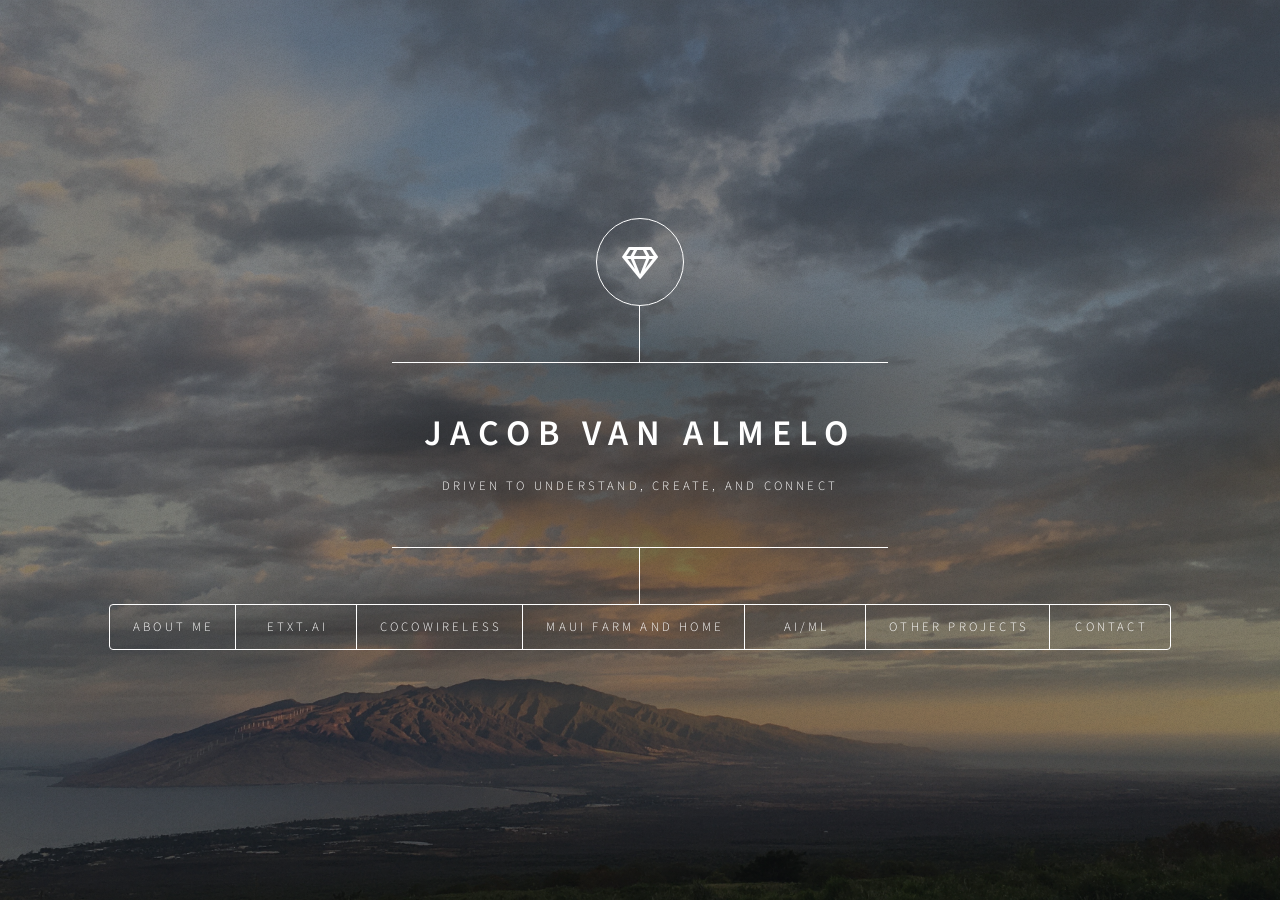
==== commit 85bbe00b: "update" ====
--- a/index.html
+++ b/index.html
@@ -66,11 +66,12 @@
             <nav>
                 <ul>
                     <li><a href="#About_Me">About Me</a></li>
+                    <li><a href="#etxt">ETXT.AI</a></li>
                     <li><a href="#CocoWireless_LLC">CocoWireless</a></li>
                     <li><a href="#Maui_Farm_and_Home_LLC">Maui Farm and Home</a></li>
                     <li><a href="#AIML">AI/ML</a></li>
                     <li><a href="#Other_Projects">Other Projects</a></li>
-                    <li><a href="#Wishlist">Wishlist</a></li>
+                    <!-- <li><a href="#Wishlist">Wishlist</a></li> -->
                     <!-- <li><a href="#Writing">Writing</a></li> -->
                     <li><a href="#contact">Contact</a></li>
                     <!--<li><a href="#elements">Elements</a></li>-->
@@ -80,18 +81,20 @@
 
         <!-- Main -->
         <div id="main">
-
+            <!-- etxt.ai -->
+            <article id="etxt">
+                <h2 class="major">ETXT.AI</h2>
+                <span class="image main"><img src="images/SMS-Ai-Email.jpg" alt="" /></span>
+                <p>Etxt.ai is a way for small growing business to get ahead of their competition but responding to inquiries to their business faster. <a href="https://etxt.ai" target="_blank">learn more at etxt.ai</a></p>
+
+            </article>
             <!-- About Me -->
             <article id="About_Me">
                 <h2 class="major">About Me</h2>
                 <span class="image main"><img src="images/jake.png" alt="" /></span>
                 <p>
-                    I am a Maui-based entrepreneur with a growing expertise in AI/ML application development and
-                    B.S. in Plant Science from Cornell University. I have experience in the fields of
-                    medicine, agriculture, construction, and technology and am generally passionate about creating
-                    solutions that are both practical and sustainable. I'm currently working on a number of projects in
-                    this vein, including Maui Farm and Home LLC, CocoWireless LLC, and various machine learning
-                    projects. I am always looking for new opportunities to learn and grow.
+                    I am a Maui-based software engineer and entrepreneur with a passion for AI/ML, specializing in 0-1 products. 
+                    The art and science of bringing ideas into reality particularly inspires me. I love the process of articulating the apperature of focus on a project. For example, starting with clarification of a high-level objective and drawing that mission down into all levels of the project design.
                 </p>
                 <p>
                     Connect with me on <a href="https://www.linkedin.com/in/jpvanalmelo" target="_blank">LinkedIn</a>
@@ -101,33 +104,23 @@
 
                 <h3>Favorite Books So Far This Year:</h3>
                 <ul>
-                    <li><strong>Getting Past No: Negotiating in Difficult Situations</strong>, William Ury - This book
-                        was surprisingly practical and useful. It helped me be both more empathetic and less
-                        naive in everyday negotiations and I'm excited to exercise these new skills</li>
+                    <li><strong><a href="https://www.amazon.com/dp/B07DKN7DG2/?bestFormat=true&k=this%20is%20marketing%20seth%20godin" target="_blank"> This Is Marketing: You Can't Be Seen Until You Learn to See</a>- Seth Godin </strong>
+                    This book was inspiring and I recommend it to everyone. To me it was a manifesto for human connection and for empathy driven innovation. 
+                    </li><br>
+                    <li><strong> <a href="https://www.amazon.com/Getting-Past-Negotiating-Difficult-Situations/dp/0553371312/" target="_blank">Getting Past No: Negotiating in Difficult Situations</a></strong>- William Ury. If I'm honest, I started this book because I 
+                        heard it referenced by <a href="https://tim.blog/ target="_blank"">Tim Ferriss</a> and I liked the idea of being a smarter negotiator. I got more value than expected: another reminder that leading with empathy is the most effective route forward in any situation. This book was packed with maybe 75:25 practical tools to philosophy. </li><br>
                     <li><strong>Complexity: The Emerging Science at the Edge of Order and Chaos</strong>, M. Mitchell
                         Waldrop - This was absolutely inspiring to read, and I had to constantly remind myself that
                         it was published in 1992! I finished this book feeling hungry for discovery and creating, and
                         inspired by the roots of the AI field that I love so much. It also inspired a new curiousity in
-                        economics...</li>
+                        economics...</li><br>
                     <li><strong>Build: An Unorthodox Guide to Making Things Worth Making</strong>, Tony Fadell
-                        This book is full of invaluable insights into the journey of entrepreneurship that resonate
-                        deeply with
-                        my own ambitions to transition from running a consulting and handyman business to launching a
-                        tech startup. Fadell's principles on focusing on the user, iterating the product through
-                        feedback, and the sheer perseverance required have been transformative. This book not only
-                        reinforced my resolve to push through the challenging phases of startup development but also
-                        equipped me with practical strategies to navigate the complex landscape of technology and
-                        innovation. It's a compelling roadmap that I'm eager to apply as I develop my AI application.
-                    </li>
-                    <li><strong>The Lean Startup</strong> by Eric Ries - This has been eye opening for me. Ries
-                        highlights the critical nuance required to navigate the startup landscape by paying attention to
-                        only the most important metrics, specific to startups. This is an important book for me as I try
-                        to transition from managing a small business to a tech startup. </li>
-                    <li><strong>Drive: The Surprising Truth About What Motivates Us</strong>, Daniel H. Pink - This book
-                        explores the core aspects of motivation and how they can be harnessed in our personal and
-                        professional lives.</li>
+                        This book is full of invaluable insights into the journey of entrepreneurship.
+                    </li><br>
+                    <li><strong>The Lean Startup</strong> by Eric Ries - This was eye opening for me. What we are driven to build and what we want are not always lined up. This book is a guide to aligning daily activities to end goals </li><br>
+                    <li><strong>Drive: The Surprising Truth About What Motivates Us</strong>, Daniel H. Pink. I listened to this one, and gained some reinforcing insights about what motivates and demovitates me and the people I work with.</li><br>
                 </ul>
-                <h3>Some All Time Formative Books:</h3>
+                <h3>Some All Time Formative Books:)</h3>
                 <ul>
                     <li><strong>Principles of Neural Science</strong>, Kandel, Schwartz, Jessel, Siegelbaum, Hudspeth
                     </li>
@@ -142,22 +135,18 @@
                     <li><strong>Introduction to Probability</strong>, Dimitri Bertsekas and John Tsitsiklis</li>
                     <li><strong>The Checklist Manifesto</strong>, Atul Gawande</li>
                     <li><strong>See No Stranger</strong>, Valarie Kaur</li>
+                    <li>and on and on... </li>
                 </ul>
 
 
             </article>
 
+            
             <!-- Maui Farm and Home -->
             <article id="Maui_Farm_and_Home_LLC">
                 <h2 class="major">Maui Farm and Home</h2>
                 <span class="image main"><img src="images/mfh_image.png" alt="" /></span>
-                <p>Maui Farm and Home LLC is a business focused on enhancing the aesthetics and efficiency of properties
-                    and systems. Leveraging a unique combination of high-tech and trades expertise, we are uniquely
-                    positioned to assist both small farm businesses and property owners with building, maintaining, and
-                    improving their properties and systems. Our handyman services include construction, renovation,
-                    repair, design, off-grid internet and electrical solutions, and more. Our tech solutions include
-                    modeling and simulation, Iot sensors, web development/dashboards, irrigation design and assessment,
-                    crop diagnosis, data collection and management strategies, and more.</p>
+                <p>Serving small businesses in the trades and agriculture, MFH began as a handyman business and grew into a digital services partner, connecting small business owners with the resources they need to improve. MFH provides high-level business consulting, data and software solutions, even still some occasional custom building and repair services.</p>
 
             </article>
             <!-- CocoWireless -->
@@ -172,7 +161,7 @@
                     history manually, and perform simple and effective RAG operations. Check it out
                     at <a href="https://www.cocowireless.org/">www.cocowireless.org.</a>
 
-                    UPDATE: CocoWireless now offers email response assistants!</p>
+                    </p>
 
             </article>
 
@@ -186,19 +175,21 @@
                 <h2 class="major">AI & ML</h2>
                 <span class="image main"><img src="images/AIML_image.png" alt="" /></span>
                 <p>
-                    <li><a href="https://github.com/vanalm/churnrate_ml">Churn Rate Analysis</a>
-                    <li><a href="https://github.com/vanalm/datascience_tools">Automated Exploratory Data Analysis (steps
-                            to full ai automation)</a>
-                    <li><a href="https://github.com/vanalm/toa_stockanalysis">Team of AI Agents for Investment Pitch</a>
-                    </li>
-                    <li><a href="https://github.com/vanalm/buildingcodebot_backend">Regulatory Code Chatbot</a></li>
+                    
                     <li><a href="https://colab.research.google.com/drive/1iVnrDZzz2UiP2p2z_X9JD8JkIP4ajXxk">LSTM for
                             Waveheight Prediction</a></li>
+                    <li><a href="https://github.com/vanalm/toa_stockanalysis">Team of Agents for Generating an
+                            Investment Pitch</a>
+                    <li><a href="https://github.com/vanalm/buildingcodebot_backend">Regulatory Code Chatbot</a></li>
+                    <li><a href="https://github.com/vanalm/datascience_tools">Exploratory Data Analysis, html report
+                        <li><a href="https://github.com/vanalm/churnrate_ml">Churn Rate Analysis</a>
+                            generator</a>
+                    </li>
                     <li><a
                             href="https://colab.research.google.com/drive/1J4zE1LuhelyGJymQkl4Pq1Y8LA9vweEm#scrollTo=aefncN59AzqV">CNN
                             for Sentiment Classification</a></li>
 
-                    <li><a href="https://github.com/vanalm/deep_stocks">Deep Learning for Algotrading </a></li>
+                    <!-- <li><a href="https://github.com/vanalm/deep_stocks">Deep Learning for Algotrading </a></li> -->
                     <li><a href="https://colab.research.google.com/drive/1MUJmfAj_E7y1unSXsmsbpaJ9xuZPy4r3">LSTM for
                             Household Power Consumption</a></li>
                     <li><a href="https://colab.research.google.com/drive/1m6ha4YdCQnGToiBnyOQZvI4om9NZTDi0">Simple LSTM
@@ -213,7 +204,8 @@
             <article id="Other_Projects">
                 <h2 class="major">Other Projects</h2>
                 <span class="image main"><img src="images/pic03.jpg" alt="" /></span>
-                <ul>
+                <ul class="centered-list">
+                    <li><a href="https://github.com/vanalm/task_mapper">Graph Wielding Agent</a>
                     <li><a href="https://github.com/vanalm/resume-parser">PDF email parser</a>
                     <li><a href="https://github.com/vanalm/smartbuoy">LoRaWAN Smart Buoy</a>
                     <li><a href="https://github.com/vanalm/uniformity_model.git">Modeling Substrate Crop Water
@@ -236,6 +228,7 @@
                 <h2 class="major">Wishlist</h2>
                 <span class="image main"><img src="images/pic03.jpg" alt="" /></span>
                 <p>
+                    <li>Application to Application internet</li>
                     <li>Continuous Crop Conveyor</li>
                     <li>Autonomous Sailing Surf Buoys</li>
                     <li>Wave Classifier by Photographs</li>
--- a/assets/css/main.css
+++ b/assets/css/main.css
@@ -810,15 +810,13 @@
 	width: 100%;
 }
 
-.image.main {
-	display: block;
-	margin: 2.5rem 0;
-	width: 100%;
-}
-
 .image.main img {
-	width: 100%;
-}
+    display: block;
+    margin: auto;
+    width: 50%;  /* Adjust as needed */
+    height: auto;
+}
+
 
 @media screen and (max-width: 736px) {
 
@@ -1776,4 +1774,16 @@
 
 body.is-preload #footer {
 	opacity: 0;
+}
+
+/* Centered List */
+
+.centered-list {
+    display: flex;
+    justify-content: center;
+    align-items: center;
+    height: 100vh; /* Full viewport height */
+    margin: 0; /* Remove default margin */
+    padding: 0; /* Remove default padding */
+    list-style: none; /* Optional: Remove bullet points */
 }
--- a/assets/css/main.css
+++ b/assets/css/main.css
@@ -810,15 +810,13 @@
 	width: 100%;
 }
 
-.image.main {
-	display: block;
-	margin: 2.5rem 0;
-	width: 100%;
-}
-
 .image.main img {
-	width: 100%;
-}
+    display: block;
+    margin: auto;
+    width: 50%;  /* Adjust as needed */
+    height: auto;
+}
+
 
 @media screen and (max-width: 736px) {
 
@@ -1776,4 +1774,16 @@
 
 body.is-preload #footer {
 	opacity: 0;
+}
+
+/* Centered List */
+
+.centered-list {
+    display: flex;
+    justify-content: center;
+    align-items: center;
+    height: 100vh; /* Full viewport height */
+    margin: 0; /* Remove default margin */
+    padding: 0; /* Remove default padding */
+    list-style: none; /* Optional: Remove bullet points */
 }
--- a/assets/css/main.css
+++ b/assets/css/main.css
@@ -810,15 +810,13 @@
 	width: 100%;
 }
 
-.image.main {
-	display: block;
-	margin: 2.5rem 0;
-	width: 100%;
-}
-
 .image.main img {
-	width: 100%;
-}
+    display: block;
+    margin: auto;
+    width: 50%;  /* Adjust as needed */
+    height: auto;
+}
+
 
 @media screen and (max-width: 736px) {
 
@@ -1776,4 +1774,16 @@
 
 body.is-preload #footer {
 	opacity: 0;
+}
+
+/* Centered List */
+
+.centered-list {
+    display: flex;
+    justify-content: center;
+    align-items: center;
+    height: 100vh; /* Full viewport height */
+    margin: 0; /* Remove default margin */
+    padding: 0; /* Remove default padding */
+    list-style: none; /* Optional: Remove bullet points */
 }
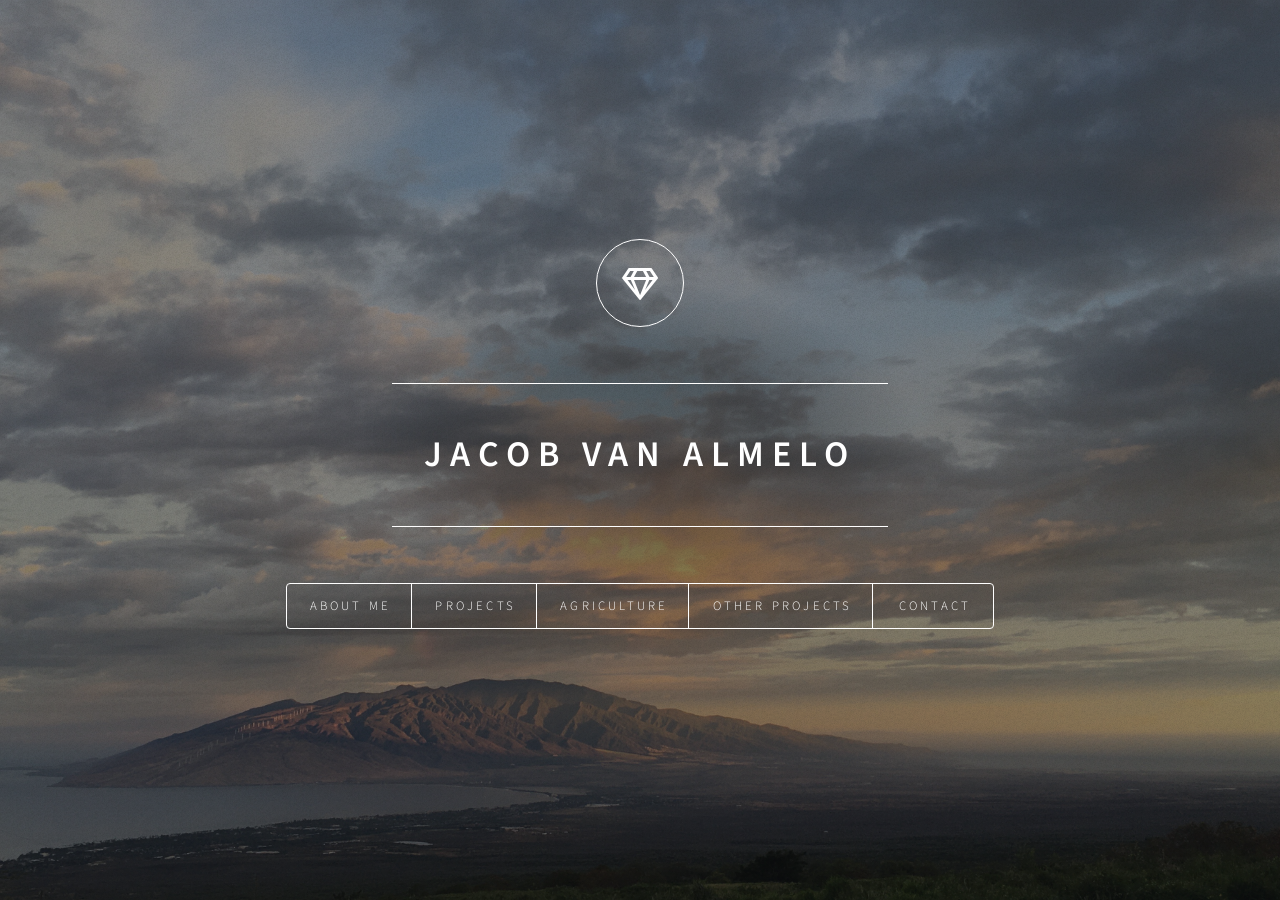
==== commit 3e3e1a8b: "updates.s..s.." ====
--- a/index.html
+++ b/index.html
@@ -1,566 +1,725 @@
-<!DOCTYPE HTML>
-<!--
-	Dimension by HTML5 UP
-	html5up.net | @ajlkn
-	Free for personal and commercial use under the CCA 3.0 license (html5up.net/license)
--->
-<html>
-
-<head>
-    <!-- Basic SEO -->
-    <title>Jacob van Almelo - AI/ML Engineer, Entrepreneur, AWS Expert</title>
-    <meta name="description"
-        content="Jacob van Almelo - Entrepreneur and AI/ML Engineer with expertise in AI Agents, Deep Learning, and AWS. Showcasing professional experience and projects.">
-    <meta charset="utf-8" />
-    <meta name="viewport" content="width=device-width, initial-scale=1, user-scalable=no" />
-
-    <!-- Canonical URL -->
-    <link rel="canonical" href="https://vanalm.github.io" />
-
-    <!-- Bootstrap CSS -->
-    <link href="https://cdn.jsdelivr.net/npm/bootstrap@5.0.2/dist/css/bootstrap.min.css" rel="stylesheet"
-        integrity="sha384-EVSTQN3/azprG1Anm3QDgpJLIm9Nao0Yz1ztcQTwFspd3yD65VohhpuuCOmLASjC" crossorigin="anonymous">
-
-    <!-- Custom CSS -->
-    <link rel="stylesheet" href="assets/css/main.css" />
-    <noscript>
-        <link rel="stylesheet" href="assets/css/noscript.css" />
-    </noscript>
-
-    <!-- Social Media Optimization (Open Graph & Twitter Cards) -->
-    <meta property="og:title" content="Jacob van Almelo - AI/ML Engineer, Entrepreneur">
-    <meta property="og:description"
-        content="Entrepreneur and AI/ML Engineer specializing in AI Agents, Deep Learning, and AWS.">
-    <meta property="og:image" content="https://yourdomain.com/path-to-image.jpg"> <!-- Replace with your image URL -->
-    <meta property="og:url" content="https://vanalm.github.io">
-    <meta property="og:type" content="website">
-
-    <meta name="twitter:card" content="summary_large_image">
-    <meta name="twitter:title" content="Jacob van Almelo - AI/ML Engineer, Entrepreneur">
-    <meta name="twitter:description" content="Specializing in AI Agents, Deep Learning, and AWS.">
-    <meta name="twitter:image" content="https://yourdomain.com/path-to-image.jpg"> <!-- Replace with your image URL -->
-
-    <!-- Performance Enhancements: Preload and Async CSS -->
-    <link rel="preload" href="assets/css/main.css" as="style" onload="this.onload=null;this.rel='stylesheet'">
-    <noscript>
-        <link rel="stylesheet" href="assets/css/main.css">
-    </noscript>
-</head>
-
-<body class="is-preload">
-
-    <!-- Wrapper -->
-    <div id="wrapper">
-
-        <!-- Header -->
-        <header id="header">
-            <div class="logo">
-                <span class="icon fa-gem"></span>
-            </div>
-            <div class="content">
-                <div class="inner">
-                    <h1>Jacob van Almelo</h1>
-                    <p>Driven to Understand, Create, and Connect</p>
-                </div>
-            </div>
-            <nav>
-                <ul>
-                    <li><a href="#About_Me">About Me</a></li>
-                    <li><a href="#etxt">ETXT.AI</a></li>
-                    <li><a href="#CocoWireless_LLC">CocoWireless</a></li>
-                    <li><a href="#Maui_Farm_and_Home_LLC">Maui Farm and Home</a></li>
-                    <li><a href="#AIML">AI/ML</a></li>
-                    <li><a href="#Other_Projects">Other Projects</a></li>
-                    <!-- <li><a href="#Wishlist">Wishlist</a></li> -->
-                    <!-- <li><a href="#Writing">Writing</a></li> -->
-                    <li><a href="#contact">Contact</a></li>
-                    <!--<li><a href="#elements">Elements</a></li>-->
-                </ul>
-            </nav>
-        </header>
-
-        <!-- Main -->
-        <div id="main">
-            <!-- etxt.ai -->
-            <article id="etxt">
-                <h2 class="major">ETXT.AI</h2>
-                <span class="image main"><img src="images/SMS-Ai-Email.jpg" alt="" /></span>
-                <p>Etxt.ai is a way for small growing business to get ahead of their competition but responding to inquiries to their business faster. <a href="https://etxt.ai" target="_blank">learn more at etxt.ai</a></p>
-
-            </article>
-            <!-- About Me -->
-            <article id="About_Me">
-                <h2 class="major">About Me</h2>
-                <span class="image main"><img src="images/jake.png" alt="" /></span>
-                <p>
-                    I am a Maui-based software engineer and entrepreneur with a passion for AI/ML, specializing in 0-1 products. 
-                    The art and science of bringing ideas into reality particularly inspires me. I love the process of articulating the apperature of focus on a project. For example, starting with clarification of a high-level objective and drawing that mission down into all levels of the project design.
-                </p>
-                <p>
-                    Connect with me on <a href="https://www.linkedin.com/in/jpvanalmelo" target="_blank">LinkedIn</a>
-                    and
-                    explore my <a href="https://www.f6s.com/jacob-van-almelo" target="_blank">F6S page</a>.
-                </p>
-
-                <h3>Favorite Books So Far This Year:</h3>
-                <ul>
-                    <li><strong><a href="https://www.amazon.com/dp/B07DKN7DG2/?bestFormat=true&k=this%20is%20marketing%20seth%20godin" target="_blank"> This Is Marketing: You Can't Be Seen Until You Learn to See</a>- Seth Godin </strong>
-                    This book was inspiring and I recommend it to everyone. To me it was a manifesto for human connection and for empathy driven innovation. 
-                    </li><br>
-                    <li><strong> <a href="https://www.amazon.com/Getting-Past-Negotiating-Difficult-Situations/dp/0553371312/" target="_blank">Getting Past No: Negotiating in Difficult Situations</a></strong>- William Ury. If I'm honest, I started this book because I 
-                        heard it referenced by <a href="https://tim.blog/ target="_blank"">Tim Ferriss</a> and I liked the idea of being a smarter negotiator. I got more value than expected: another reminder that leading with empathy is the most effective route forward in any situation. This book was packed with maybe 75:25 practical tools to philosophy. </li><br>
-                    <li><strong>Complexity: The Emerging Science at the Edge of Order and Chaos</strong>, M. Mitchell
-                        Waldrop - This was absolutely inspiring to read, and I had to constantly remind myself that
-                        it was published in 1992! I finished this book feeling hungry for discovery and creating, and
-                        inspired by the roots of the AI field that I love so much. It also inspired a new curiousity in
-                        economics...</li><br>
-                    <li><strong>Build: An Unorthodox Guide to Making Things Worth Making</strong>, Tony Fadell
-                        This book is full of invaluable insights into the journey of entrepreneurship.
-                    </li><br>
-                    <li><strong>The Lean Startup</strong> by Eric Ries - This was eye opening for me. What we are driven to build and what we want are not always lined up. This book is a guide to aligning daily activities to end goals </li><br>
-                    <li><strong>Drive: The Surprising Truth About What Motivates Us</strong>, Daniel H. Pink. I listened to this one, and gained some reinforcing insights about what motivates and demovitates me and the people I work with.</li><br>
-                </ul>
-                <h3>Some All Time Formative Books:)</h3>
-                <ul>
-                    <li><strong>Principles of Neural Science</strong>, Kandel, Schwartz, Jessel, Siegelbaum, Hudspeth
-                    </li>
-                    <li><strong>Principles</strong>, Ray Dalio</li>
-                    <li><strong>Skin in the Game</strong>, Nassim Nicholas Taleb</li>
-                    <li><strong>Range</strong>, David Epstein</li>
-                    <li><strong>The Fear & Anxiety Solution</strong> - by Friedemann Schaub</li>
-                    <li><strong>Biology and Human Behavior: The Neurological Origins of Individuality</strong>, Robert
-                        Sapolski</li>
-                    <li><strong>Phantoms in the Brain: Probing the Mysteries of the Human Mind</strong>, Sandra
-                        Blakeslee and V. S. Ramachandran</li>
-                    <li><strong>Introduction to Probability</strong>, Dimitri Bertsekas and John Tsitsiklis</li>
-                    <li><strong>The Checklist Manifesto</strong>, Atul Gawande</li>
-                    <li><strong>See No Stranger</strong>, Valarie Kaur</li>
-                    <li>and on and on... </li>
-                </ul>
-
-
-            </article>
-
-            
-            <!-- Maui Farm and Home -->
-            <article id="Maui_Farm_and_Home_LLC">
-                <h2 class="major">Maui Farm and Home</h2>
-                <span class="image main"><img src="images/mfh_image.png" alt="" /></span>
-                <p>Serving small businesses in the trades and agriculture, MFH began as a handyman business and grew into a digital services partner, connecting small business owners with the resources they need to improve. MFH provides high-level business consulting, data and software solutions, even still some occasional custom building and repair services.</p>
-
-            </article>
-            <!-- CocoWireless -->
-            <article id="CocoWireless_LLC">
-                <h2 class="major">CocoWireless</h2>
-                <span class="image main"><img src="images/COCOWireless-Transparent.png" alt="" /></span>
-                <p>CocoWireless is a surf and weather report tool that users can access through the native messaging app
-                    on
-                    any phone. It is an LLM based app that
-                    provides realtime information through notifications or chat. Version 1 was built
-                    on Heroku, V2 in the AWS ecosystem with a serverless architecture. I manage state and conversation
-                    history manually, and perform simple and effective RAG operations. Check it out
-                    at <a href="https://www.cocowireless.org/">www.cocowireless.org.</a>
-
-                    </p>
-
-            </article>
-
-            <!-- <p </p> -->
-
-
-
-
-            <!-- AI/ML -->
-            <article id="AIML">
-                <h2 class="major">AI & ML</h2>
-                <span class="image main"><img src="images/AIML_image.png" alt="" /></span>
-                <p>
-                    
-                    <li><a href="https://colab.research.google.com/drive/1iVnrDZzz2UiP2p2z_X9JD8JkIP4ajXxk">LSTM for
-                            Waveheight Prediction</a></li>
-                    <li><a href="https://github.com/vanalm/toa_stockanalysis">Team of Agents for Generating an
-                            Investment Pitch</a>
-                    <li><a href="https://github.com/vanalm/buildingcodebot_backend">Regulatory Code Chatbot</a></li>
-                    <li><a href="https://github.com/vanalm/datascience_tools">Exploratory Data Analysis, html report
-                        <li><a href="https://github.com/vanalm/churnrate_ml">Churn Rate Analysis</a>
-                            generator</a>
-                    </li>
-                    <li><a
-                            href="https://colab.research.google.com/drive/1J4zE1LuhelyGJymQkl4Pq1Y8LA9vweEm#scrollTo=aefncN59AzqV">CNN
-                            for Sentiment Classification</a></li>
-
-                    <!-- <li><a href="https://github.com/vanalm/deep_stocks">Deep Learning for Algotrading </a></li> -->
-                    <li><a href="https://colab.research.google.com/drive/1MUJmfAj_E7y1unSXsmsbpaJ9xuZPy4r3">LSTM for
-                            Household Power Consumption</a></li>
-                    <li><a href="https://colab.research.google.com/drive/1m6ha4YdCQnGToiBnyOQZvI4om9NZTDi0">Simple LSTM
-                            Generative Language Model</a></li>
-
-                </p>
-            </article>
-
-
-
-            </article> -->
-            <article id="Other_Projects">
-                <h2 class="major">Other Projects</h2>
-                <span class="image main"><img src="images/pic03.jpg" alt="" /></span>
-                <ul class="centered-list">
-                    <li><a href="https://github.com/vanalm/task_mapper">Graph Wielding Agent</a>
-                    <li><a href="https://github.com/vanalm/resume-parser">PDF email parser</a>
-                    <li><a href="https://github.com/vanalm/smartbuoy">LoRaWAN Smart Buoy</a>
-                    <li><a href="https://github.com/vanalm/uniformity_model.git">Modeling Substrate Crop Water
-                            Dynamics</a></li>
-                    <li><a href="https://github.com/vanalm/qr4all-backend">No-Strings QR Code Generator </a></li>
-                    <li><a href="https://github.com/vanalm/water_balance/blob/main/README.md">The Water Balance </a>
-                    </li>
-                </ul>
-                <!-- Popup for Image -->
-                <div id="imagePopup" class="modal">
-                    <span class="close"
-                        onclick="document.getElementById('imagePopup').style.display='none'">&times;</span>
-                    <img class="modal-content" id="img01">
-                    <div id="caption"></div>
-                </div>
-            </article>
-
-            <!-- Wishlist -->
-            <article id="Wishlist">
-                <h2 class="major">Wishlist</h2>
-                <span class="image main"><img src="images/pic03.jpg" alt="" /></span>
-                <p>
-                    <li>Application to Application internet</li>
-                    <li>Continuous Crop Conveyor</li>
-                    <li>Autonomous Sailing Surf Buoys</li>
-                    <li>Wave Classifier by Photographs</li>
-                    <li>Plant Stage Predictor</li>
-                    <li>Mind Mirror</li>
-                </p>
-            </article>
-            <!-- Writing
-            <article id="Writing">
-                <h2 class="major">Writing</h2>
-                <span class="image main"><img src="images/pic03.jpg" alt="" /></span>
-                <p>
-                    <li>knowledge</li>
-                    <li>poetry</li>
-                    <li>Other</li>
-                </p>
-            </article> -->
-
-            <!-- Contact -->
-            <article id="contact">
-                <h2 class="major">Contact</h2>
-                <form method="post" action="#">
-                    <div class="fields">
-                        <div class="field half">
-                            <label for="name">Name</label>
-                            <input type="text" name="name" id="name" />
-                        </div>
-                        <div class="field half">
-                            <label for="email">Email</label>
-                            <input type="text" name="email" id="email" />
-                        </div>
-                        <div class="field">
-                            <label for="message">Message</label>
-                            <textarea name="message" id="message" rows="4"></textarea>
-                        </div>
-                    </div>
-                    <ul class="actions">
-                        <li><input type="submit" value="Send Message" class="primary" /></li>
-                        <li><input type="reset" value="Reset" /></li>
-                    </ul>
-                </form>
-                <ul class="icons">
-                    <li><a href="#" class="icon brands fa-twitter"><span class="label">Twitter</span></a>
-                    </li>
-                    <li><a href="#" class="icon brands fa-facebook-f"><span class="label">Facebook</span></a>
-                    </li>
-                    <li><a href="#" class="icon brands fa-instagram"><span class="label">Instagram</span></a>
-                    </li>
-                    <li><a href="#" class="icon brands fa-github"><span class="label">GitHub</span></a></li>
-                </ul>
-            </article>
-
-            <!-- Elements -->
-            <article id="elements">
-                <h2 class="major">Elements</h2>
-
-                <section>
-                    <h3 class="major">Text</h3>
-                    <p>This is <b>bold</b> and this is <strong>strong</strong>. This is <i>italic</i> and
-                        this
-                        is
-                        <em>emphasized</em>.
-                        This is <sup>superscript</sup> text and this is <sub>subscript</sub> text.
-                        This is <u>underlined</u> and this is code: <code>for (;;) { ... }</code>. Finally,
-                        <a href="#">this is a link</a>.
-                    </p>
-                    <hr />
-                    <h2>Heading Level 2</h2>
-                    <h3>Heading Level 3</h3>
-                    <h4>Heading Level 4</h4>
-                    <h5>Heading Level 5</h5>
-                    <h6>Heading Level 6</h6>
-                    <hr />
-                    <h4>Blockquote</h4>
-                    <blockquote>Fringilla nisl. Donec accumsan interdum nisi, quis tincidunt felis sagittis
-                        eget
-                        tempus
-                        euismod. Vestibulum ante ipsum primis in faucibus vestibulum. Blandit adipiscing eu
-                        felis
-                        iaculis volutpat ac adipiscing accumsan faucibus. Vestibulum ante ipsum primis in
-                        faucibus
-                        lorem
-                        ipsum dolor sit amet nullam adipiscing eu felis.</blockquote>
-                    <h4>Preformatted</h4>
-                    <pre><code>i = 0;
-
-while (!deck.isInOrder()) {
-    print 'Iteration ' + i;
-    deck.shuffle();
-    i++;
-}
-
-print 'It took ' + i + ' iterations to sort the deck.';</code></pre>
-                </section>
-
-                <section>
-                    <h3 class="major">Lists</h3>
-
-                    <h4>Unordered</h4>
-                    <ul>
-                        <li>Dolor pulvinar etiam.</li>
-                        <li>Sagittis adipiscing.</li>
-                        <li>Felis enim feugiat.</li>
-                    </ul>
-
-                    <h4>Alternate</h4>
-                    <ul class="alt">
-                        <li>Dolor pulvinar etiam.</li>
-                        <li>Sagittis adipiscing.</li>
-                        <li>Felis enim feugiat.</li>
-                    </ul>
-
-                    <h4>Ordered</h4>
-                    <ol>
-                        <li>Dolor pulvinar etiam.</li>
-                        <li>Etiam vel felis viverra.</li>
-                        <li>Felis enim feugiat.</li>
-                        <li>Dolor pulvinar etiam.</li>
-                        <li>Etiam vel felis lorem.</li>
-                        <li>Felis enim et feugiat.</li>
-                    </ol>
-                    <h4>Icons</h4>
-                    <ul class="icons">
-                        <li><a href="#" class="icon brands fa-twitter"><span class="label">Twitter</span></a>
-                        </li>
-                        <li><a href="#" class="icon brands fa-facebook-f"><span class="label">Facebook</span></a>
-                        </li>
-                        <li><a href="#" class="icon brands fa-instagram"><span class="label">Instagram</span></a>
-                        </li>
-                        <li><a href="#" class="icon brands fa-github"><span class="label">Github</span></a>
-                        </li>
-                    </ul>
-
-                    <h4>Actions</h4>
-                    <ul class="actions">
-                        <li><a href="#" class="button primary">Default</a></li>
-                        <li><a href="#" class="button">Default</a></li>
-                    </ul>
-                    <ul class="actions stacked">
-                        <li><a href="#" class="button primary">Default</a></li>
-                        <li><a href="#" class="button">Default</a></li>
-                    </ul>
-                </section>
-
-                <section>
-                    <h3 class="major">Table</h3>
-                    <h4>Default</h4>
-                    <div class="table-wrapper">
-                        <table>
-                            <thead>
-                                <tr>
-                                    <th>Name</th>
-                                    <th>Description</th>
-                                    <th>Price</th>
-                                </tr>
-                            </thead>
-                            <tbody>
-                                <tr>
-                                    <td>Item One</td>
-                                    <td>Ante turpis integer aliquet porttitor.</td>
-                                    <td>29.99</td>
-                                </tr>
-                                <tr>
-                                    <td>Item Two</td>
-                                    <td>Vis ac commodo adipiscing arcu aliquet.</td>
-                                    <td>19.99</td>
-                                </tr>
-                                <tr>
-                                    <td>Item Three</td>
-                                    <td> Morbi faucibus arcu accumsan lorem.</td>
-                                    <td>29.99</td>
-                                </tr>
-                                <tr>
-                                    <td>Item Four</td>
-                                    <td>Vitae integer tempus condimentum.</td>
-                                    <td>19.99</td>
-                                </tr>
-                                <tr>
-                                    <td>Item Five</td>
-                                    <td>Ante turpis integer aliquet porttitor.</td>
-                                    <td>29.99</td>
-                                </tr>
-                            </tbody>
-                            <tfoot>
-                                <tr>
-                                    <td colspan="2"></td>
-                                    <td>100.00</td>
-                                </tr>
-                            </tfoot>
-                        </table>
-                    </div>
-
-                    <h4>Alternate</h4>
-                    <div class="table-wrapper">
-                        <table class="alt">
-                            <thead>
-                                <tr>
-                                    <th>Name</th>
-                                    <th>Description</th>
-                                    <th>Price</th>
-                                </tr>
-                            </thead>
-                            <tbody>
-                                <tr>
-                                    <td>Item One</td>
-                                    <td>Ante turpis integer aliquet porttitor.</td>
-                                    <td>29.99</td>
-                                </tr>
-                                <tr>
-                                    <td>Item Two</td>
-                                    <td>Vis ac commodo adipiscing arcu aliquet.</td>
-                                    <td>19.99</td>
-                                </tr>
-                                <tr>
-                                    <td>Item Three</td>
-                                    <td> Morbi faucibus arcu accumsan lorem.</td>
-                                    <td>29.99</td>
-                                </tr>
-                                <tr>
-                                    <td>Item Four</td>
-                                    <td>Vitae integer tempus condimentum.</td>
-                                    <td>19.99</td>
-                                </tr>
-                                <tr>
-                                    <td>Item Five</td>
-                                    <td>Ante turpis integer aliquet porttitor.</td>
-                                    <td>29.99</td>
-                                </tr>
-                            </tbody>
-                            <tfoot>
-                                <tr>
-                                    <td colspan="2"></td>
-                                    <td>100.00</td>
-                                </tr>
-                            </tfoot>
-                        </table>
-                    </div>
-                </section>
-
-                <section>
-                    <h3 class="major">Buttons</h3>
-                    <ul class="actions">
-                        <li><a href="#" class="button primary">Primary</a></li>
-                        <li><a href="#" class="button">Default</a></li>
-                    </ul>
-                    <ul class="actions">
-                        <li><a href="#" class="button">Default</a></li>
-                        <li><a href="#" class="button small">Small</a></li>
-                    </ul>
-                    <ul class="actions">
-                        <li><a href="#" class="button primary icon solid fa-download">Icon</a></li>
-                        <li><a href="#" class="button icon solid fa-download">Icon</a></li>
-                    </ul>
-                    <ul class="actions">
-                        <li><span class="button primary disabled">Disabled</span></li>
-                        <li><span class="button disabled">Disabled</span></li>
-                    </ul>
-                </section>
-
-                <section>
-                    <h3 class="major">Form</h3>
-                    <form method="post" action="#">
-                        <div class="fields">
-                            <div class="field half">
-                                <label for="demo-name">Name</label>
-                                <input type="text" name="demo-name" id="demo-name" value="" placeholder="Jane Doe" />
-                            </div>
-                            <div class="field half">
-                                <label for="demo-email">Email</label>
-                                <input type="email" name="demo-email" id="demo-email" value=""
-                                    placeholder="jane@untitled.tld" />
-                            </div>
-                            <div class="field">
-                                <label for="demo-category">Category</label>
-                                <select name="demo-category" id="demo-category">
-                                    <option value="">-</option>
-                                    <option value="1">Manufacturing</option>
-                                    <option value="1">Shipping</option>
-                                    <option value="1">Administration</option>
-                                    <option value="1">Human Resources</option>
-                                </select>
-                            </div>
-                            <div class="field half">
-                                <input type="radio" id="demo-priority-low" name="demo-priority" checked>
-                                <label for="demo-priority-low">Low</label>
-                            </div>
-                            <div class="field half">
-                                <input type="radio" id="demo-priority-high" name="demo-priority">
-                                <label for="demo-priority-high">High</label>
-                            </div>
-                            <div class="field half">
-                                <input type="checkbox" id="demo-copy" name="demo-copy">
-                                <label for="demo-copy">Email me a copy</label>
-                            </div>
-                            <div class="field half">
-                                <input type="checkbox" id="demo-human" name="demo-human" checked>
-                                <label for="demo-human">Not a robot</label>
-                            </div>
-                            <div class="field">
-                                <label for="demo-message">Message</label>
-                                <textarea name="demo-message" id="demo-message" placeholder="Enter your message"
-                                    rows="6"></textarea>
-                            </div>
-                        </div>
-                        <ul class="actions">
-                            <li><input type="submit" value="Send Message" class="primary" /></li>
-                            <li><input type="reset" value="Reset" /></li>
-                        </ul>
-                    </form>
-                </section>
-
-            </article>
-
-        </div>
-
-        <!-- Footer -->
-        <footer id="footer">
-            <!-- <p class="copyright">&copy; Jake. original template: <a href="https://html5up.net">HTML5 UP</a>.</p> -->
-        </footer>
-
-    </div>
-
-    <!-- BG -->
-    <div id="bg"></div>
-
-    <!-- Scripts -->
-    <script src="assets/js/jquery.min.js"></script>
-    <script src="assets/js/browser.min.js"></script>
-    <script src="assets/js/breakpoints.min.js"></script>
-    <script src="assets/js/util.js"></script>
-    <script src="assets/js/main.js"></script>
-
-</body>
-
+<!DOCTYPE HTML>
+<!--
+	Dimension by HTML5 UP
+	html5up.net | @ajlkn
+	Free for personal and commercial use under the CCA 3.0 license (html5up.net/license)
+-->
+<html>
+
+<head>
+    <!-- Basic SEO -->
+    <title>Jacob van Almelo - AI/ML Engineer, Entrepreneur, AWS Expert</title>
+    <meta name="description"
+        content="Jacob van Almelo - Entrepreneur and AI/ML Engineer with expertise in AI Agents, Deep Learning, and AWS. Showcasing professional experience and projects.">
+    <meta charset="utf-8" />
+    <meta name="viewport" content="width=device-width, initial-scale=1, user-scalable=no" />
+
+    <!-- Canonical URL -->
+    <link rel="canonical" href="https://vanalm.github.io" />
+
+    <!-- Bootstrap CSS -->
+    <link href="https://cdn.jsdelivr.net/npm/bootstrap@5.0.2/dist/css/bootstrap.min.css" rel="stylesheet"
+        integrity="sha384-EVSTQN3/azprG1Anm3QDgpJLIm9Nao0Yz1ztcQTwFspd3yD65VohhpuuCOmLASjC" crossorigin="anonymous">
+
+    <!-- Custom CSS -->
+    <link rel="stylesheet" href="assets/css/main.css" />
+    <noscript>
+        <link rel="stylesheet" href="assets/css/noscript.css" />
+    </noscript>
+
+    <!-- Social Media Optimization (Open Graph & Twitter Cards) -->
+    <meta property="og:title" content="Jacob van Almelo - AI/ML Engineer, Entrepreneur">
+    <meta property="og:description"
+        content="Entrepreneur and AI/ML Engineer specializing in AI Agents, Deep Learning, and AWS.">
+    <meta property="og:image" content="https://yourdomain.com/path-to-image.jpg"> <!-- Replace with your image URL -->
+    <meta property="og:url" content="https://vanalm.github.io">
+    <meta property="og:type" content="website">
+
+    <meta name="twitter:card" content="summary_large_image">
+    <meta name="twitter:title" content="Jacob van Almelo - AI/ML Engineer, Entrepreneur">
+    <meta name="twitter:description" content="Specializing in AI Agents, Deep Learning, and AWS.">
+    <meta name="twitter:image" content="https://yourdomain.com/path-to-image.jpg"> <!-- Replace with your image URL -->
+
+    <!-- Performance Enhancements: Preload and Async CSS -->
+    <link rel="preload" href="assets/css/main.css" as="style" onload="this.onload=null;this.rel='stylesheet'">
+    <noscript>
+        <link rel="stylesheet" href="assets/css/main.css">
+    </noscript>
+</head>
+
+<body class="is-preload">
+
+    <!-- Wrapper -->
+    <div id="wrapper">
+
+        <!-- Header -->
+        <header id="header">
+            <div class="logo">
+                <span class="icon fa-gem"></span>
+            </div>
+            <div class="content">
+                <div class="inner">
+                    <h1>Jacob van Almelo</h1>
+                    <!-- <p>Mission Driven AI Expertise</p> -->
+                </div>
+            </div>
+            <nav>
+                <ul>
+                    <li><a href="#About_Me">About Me</a></li>
+                    <li><a href="#Projects">Projects</a></li>
+                    <li><a href="#Agriculture">Agriculture</a></li>
+                    <!-- <li><a href="#AIML">AI/ML</a></li> -->
+                    <li><a href="#Other_Projects">Other Projects</a></li>
+                    <!-- <li><a href="#Wishlist">Wishlist</a></li> -->
+                    <!-- <li><a href="#Writing">Writing</a></li> -->
+                    <li><a href="#contact">Contact</a></li>
+                    <!--<li><a href="#elements">Elements</a></li>-->
+                </ul>
+            </nav>
+        </header>
+
+        <!-- Main -->
+        <div id="main">
+            <!-- About Me -->
+            <article id="About_Me">
+                <h2 class="major">About Me</h2>
+                <span class="image main"><img src="images/jake.png" alt="" /></span>
+                <p>
+                    I’m a software engineer, consultant, and entrepreneur specializing in building AI/ML applications and production infrastructure for early-stage startups. I lead 0→1 engineering using Agile methodologies, and I’m a named inventor on a filed provisional patent in AI system design.
+                </p>
+                <p>
+                    Based on Maui, I’m driven by the art and science of bringing ideas into reality. I love the process of defining the aperture of focus on a project: starting with a high-level objective and translating it into clear system design, milestones, and execution.
+                </p>
+                <p>
+                    Connect with me on <a href="https://www.linkedin.com/in/jpvanalmelo" target="_blank">LinkedIn</a>
+                    and
+                    explore my <a href="https://www.f6s.com/jacob-van-almelo" target="_blank">F6S page</a>.
+                </p>
+
+                <h3>Favorite Books So Far This Year:</h3>
+                <ul>
+                    <li><strong><a href="https://www.amazon.com/dp/B07DKN7DG2/?bestFormat=true&k=this%20is%20marketing%20seth%20godin" target="_blank"> This Is Marketing: You Can't Be Seen Until You Learn to See</a>- Seth Godin </strong>
+                    This book was inspiring and I recommend it to everyone. To me it was a manifesto for human connection and for empathy driven innovation. 
+                    </li><br>
+                    <li><strong> <a href="https://www.amazon.com/Getting-Past-Negotiating-Difficult-Situations/dp/0553371312/" target="_blank">Getting Past No: Negotiating in Difficult Situations</a></strong>- William Ury. If I'm honest, I started this book because I 
+                        heard it referenced by <a href="https://tim.blog/ target="_blank"">Tim Ferriss</a> and I liked the idea of being a smarter negotiator. I got more value than expected: another reminder that leading with empathy is the most effective route forward in any situation. This book was packed with maybe 75:25 practical tools to philosophy. </li><br>
+                    <li><strong>Complexity: The Emerging Science at the Edge of Order and Chaos</strong>, M. Mitchell
+                        Waldrop - This was absolutely inspiring to read, and I had to constantly remind myself that
+                        it was published in 1992! I finished this book feeling hungry for discovery and creating, and
+                        inspired by the roots of the AI field that I love so much. It also inspired a new curiousity in
+                        economics...</li><br>
+                    <li><strong>Build: An Unorthodox Guide to Making Things Worth Making</strong>, Tony Fadell
+                        This book is full of invaluable insights into the journey of entrepreneurship.
+                    </li><br>
+                    <li><strong>The Lean Startup</strong> by Eric Ries - This was eye opening for me. What we are driven to build and what we want are not always lined up. This book is a guide to aligning daily activities to end goals </li><br>
+                    <li><strong>Drive: The Surprising Truth About What Motivates Us</strong>, Daniel H. Pink. I listened to this one, and gained some reinforcing insights about what motivates and demovitates me and the people I work with.</li><br>
+                </ul>
+                <h3>Some All Time Formative Books:)</h3>
+                <ul>
+                    <li><strong>Principles of Neural Science</strong>, Kandel, Schwartz, Jessel, Siegelbaum, Hudspeth
+                    </li>
+                    <li><strong>Principles</strong>, Ray Dalio</li>
+                    <li><strong>Skin in the Game</strong>, Nassim Nicholas Taleb</li>
+                    <li><strong>Range</strong>, David Epstein</li>
+                    <li><strong>The Fear & Anxiety Solution</strong> - by Friedemann Schaub</li>
+                    <li><strong>Biology and Human Behavior: The Neurological Origins of Individuality</strong>, Robert
+                        Sapolski</li>
+                    <li><strong>Phantoms in the Brain: Probing the Mysteries of the Human Mind</strong>, Sandra
+                        Blakeslee and V. S. Ramachandran</li>
+                    <li><strong>Introduction to Probability</strong>, Dimitri Bertsekas and John Tsitsiklis</li>
+                    <li><strong>The Checklist Manifesto</strong>, Atul Gawande</li>
+                    <li><strong>See No Stranger</strong>, Valarie Kaur</li>
+                    <li>and on and on... </li>
+                </ul>
+
+
+            </article>
+
+            <!-- Projects -->
+            <article id="Projects">
+                <h2 class="major">Projects</h2>
+
+                <div class="project-row">
+                    <span class="image logo small project-logo"><img src="images/logos/tbdlabs-icon.svg" alt="The Blue Dot Labs logo" /></span>
+                    <div class="project-body">
+                        <h3>TheBlueDotLabs</h3>
+                        <p class="role-meta"><strong>Senior Engineer</strong> &mdash; <a href="https://theblue.earth" target="_blank" rel="noopener noreferrer">theblue.earth</a></p>
+                        <p>
+                            At TheBlueDotLabs, I work with the team to design and ship a diversity of agent-based AI systems in production. 
+                        </p>
+                    </div>
+                </div>
+
+                <hr />
+
+                <h3>EDI Holdings LLC</h3>
+                <p class="role-meta"><strong>Co-Founder &amp; Inventor</strong> &mdash; <a href="https://ediholdings.llc" target="_blank" rel="noopener noreferrer">ediholdings.llc</a></p>
+                <p>
+                    Co-founded EDI Holdings LLC with two other entrepreneurs to develop and commercialize a novel AI technology and system architecture that I invented. We have filed a provisional patent, have built working prototypes, and are focusing on market discovery and validation. 
+                </p>
+
+                <hr />
+
+                <div class="project-row">
+                    <span class="image logo project-logo"><img src="images/logos/crickit-logo.svg" alt="Crickit logo" /></span>
+                    <div class="project-body">
+                        <h3>Crickit</h3>
+                        <p class="role-meta"><strong>Founding Engineer / AI Infrastructure Lead (Consultant)</strong> &mdash; <a href="https://crickit.ai" target="_blank" rel="noopener noreferrer">crickit.ai</a></p>
+                        <p>
+                            Joined Crickit at inception and was a primary engineer for the end-to-end technical build.
+                        </p>
+                        <p>
+                            Built the initial application on a team of 4, integrated Stripe for payments and subscriptions, and developed supporting tooling including Chrome extensions and Tampermonkey scripts to accelerate early user workflows. Planned and executed Agile sprints, working closely with product owners.
+                        </p>
+                    </div>
+                </div>
+
+                <hr />
+
+                <div class="project-row">
+                    <span class="image logo project-logo"><img src="images/logos/maxfoundation-logo.png" alt="Max Foundation logo" /></span>
+                    <div class="project-body">
+                        <h3>The Max Foundation</h3>
+                        <p class="role-meta"><strong>AI Engineer (Consultant)</strong> &mdash; <a href="https://maxfoundation.org" target="_blank" rel="noopener noreferrer">maxfoundation.org</a></p>
+                        <p>
+                            Design and maintain a production SQL-backed AI chatbot that answers nuanced, high-complexity questions about The Max Foundation’s global operations, programs, and logistics.
+                        </p>
+                        <p><strong>Key contributions include:</strong></p>
+                        <ul>
+                            <li>Redesigning and rationalizing parts of the organization’s MSSQL database schema to better support analytical and AI-driven workloads</li>
+                            <li>Building a natural-language-to-SQL system enabling non-technical staff to query complex operational data safely and accurately</li>
+                            <li>Implementing a state-of-the-art evaluation framework to measure response quality, correctness, and regression over time</li>
+                            <li>Actively developing graphing, data science, and forecasting capabilities, enabling complex scenario analysis and operational planning</li>
+                        </ul>
+                        <p>
+                            These systems have automated large portions of previously manual analysis, saving the organization significant staff time and enabling faster, more reliable decision-making. Work closely with an international team, manage deployments, and plan sprints in collaboration with product owners.
+                        </p>
+                    </div>
+                </div>
+
+                <hr />
+
+                <div class="project-row">
+                    <span class="image logo project-logo"><img src="images/logos/reflekta-logo.svg" alt="Reflekta logo" /></span>
+                    <div class="project-body">
+                        <h3>Reflekta.ai</h3>
+                        <p class="role-meta"><strong>Senior AI Engineer (Consultant)</strong> &mdash; <a href="https://reflekta.ai" target="_blank" rel="noopener noreferrer">reflekta.ai</a></p>
+                        <p>
+                            Worked with the core engineering team to design and ship agent-based AI systems in production. Led the design and implementation of dynamic memory architectures, enabling long-term context retention and adaptive behavior across sessions.
+                        </p>
+                        <p>
+                            Built agent workflows using LangGraph and LangSmith, with a strong emphasis on observability, debuggability, and iteration velocity. Contributed across a modern stack including TypeScript/TSX, Python, Railway, and Clerk, while participating in sprint planning and architectural decision-making within a six-person team.
+                        </p>
+                    </div>
+                </div>
+
+                <hr />
+
+                <h3>Rapid AI Demos &amp; Prototypes</h3>
+                <p class="role-meta"><strong>AI Engineer / Solutions Builder (Consultant)</strong></p>
+                <p>
+                    Built and delivered a large volume of high-impact AI demos, often on very short notice (hours to days), to support client sales, fundraising, and technical validation.
+                </p>
+                <p><strong>Examples include:</strong></p>
+                <ul>
+                    <li>Advanced RAG systems over private, messy, and structured datasets</li>
+                    <li>PDF ingestion, parsing, and automated template-filling pipelines</li>
+                    <li>Tool-calling and MCP servers for agent-based workflows</li>
+                    <li>Custom agents built on OpenAI’s Responses API, integrating external tools and APIs</li>
+                    <li>Experimental systems combining retrieval, memory, reasoning, and automation</li>
+                </ul>
+                <p>
+                    These demos were frequently used to secure buy-in from stakeholders, validate feasibility, and accelerate downstream product development.
+                </p>
+
+                <hr />
+
+                <div class="project-row">
+                    <span class="image logo project-logo"><img src="images/COCOWireless-Transparent.png" alt="CocoWireless logo" /></span>
+                    <div class="project-body">
+                        <h3>CocoWireless</h3>
+                        <p class="role-meta"><strong>Founder</strong> &mdash; <a href="https://cocowireless.org" target="_blank" rel="noopener noreferrer">cocowireless.org</a></p>
+                        <p>
+                            Founded CocoWireless, an early LLM-powered SMS chatbot providing surf conditions and weather updates. Built a custom RAG pipeline optimized for domain-specific retrieval and delivered via Twilio (SMS) and AWS Lambda. Supported 20+ active users in production.
+                        </p>
+                        <p>
+                            CocoWireless is a surf and weather report tool that users can access through the native messaging app on any phone. It is an LLM based app that provides realtime information through notifications or chat. Version 1 was built on Heroku, V2 in the AWS ecosystem with a serverless architecture. I manage state and conversation history manually, and perform simple and effective RAG operations.
+                            Check it out at <a href="https://www.cocowireless.org/" target="_blank" rel="noopener noreferrer">www.cocowireless.org</a>.
+                        </p>
+                    </div>
+                </div>
+
+                <hr />
+
+                <div class="project-row">
+                    <span class="image logo project-logo"><img src="images/SMS-Ai-Email.jpg" alt="Etxt.ai" /></span>
+                    <div class="project-body">
+                        <h3>Etxt.ai</h3>
+                        <p class="role-meta"><strong>Founder</strong> &mdash; <a href="https://etxt.ai" target="_blank" rel="noopener noreferrer">etxt.ai</a></p>
+                        <p>
+                            Built Etxt.ai, an SMS-based system for automating responses to business inquiries for small business owners. The system generates custom, easily editable draft responses that users can review and send directly from SMS.
+                        </p>
+                        <p>
+                            Etxt.ai is a way for small growing business to get ahead of their competition by responding to inquiries to their business faster. This mvp was built and deployed to test the assumptions that:
+                        </p>
+                        <ul>
+                            <li>There is trust in AI to compose and send emails with supervision</li>
+                            <li>There is entrepreneurial pain caused by the need to be "first to respond" to emails</li>
+                            <li>There are users that prefer interacting over text message rather than existing AI email assistants</li>
+                        </ul>
+                        <p>
+                            Validated early demand through smoke testing with Google Ads, achieving approximately 1.5% click-through rate (CTR).
+                        </p>
+                        <p>
+                            The MVP was deployed and reviewed with useful results, and a google ads campaign was carried out to smoketest the concept as well. Future development is pending time!
+                            <a href="https://etxt.ai" target="_blank" rel="noopener noreferrer">Learn more at etxt.ai</a>
+                        </p>
+                    </div>
+                </div>
+
+                <hr />
+
+                <h3>Maui Farm and Home</h3>
+                <p class="role-meta"><strong>Founder</strong></p>
+                <span class="image main"><img src="images/mfh_image.png" alt="" /></span>
+                <p>
+                    Serving small businesses in the trades and agriculture, MFH began as a handyman business and grew into a digital services partner, connecting small business owners with the resources they need to improve. MFH provides high-level business consulting, data and software solutions, even still some occasional custom building and repair services.
+                </p>
+
+                <hr />
+
+                <h3>Agent-Driven Development Practices</h3>
+                <div class="project-row">
+                    <span class="image logo project-logo"><img src="images/logos/agent-driven-development.svg" alt="Agent-driven development practices" /></span>
+                    <div class="project-body">
+                        <p>
+                            Developed and applied best practices for agent-driven development, including:
+                        </p>
+                        <ul>
+                            <li>Designing agents as composable, observable systems rather than monolithic prompts</li>
+                            <li>Establishing evaluation loops for reasoning quality, tool usage, and failure modes</li>
+                            <li>Building memory systems that balance persistence, relevance, and cost</li>
+                            <li>Treating agents as evolving software components with clear interfaces, tests, and deployment strategies</li>
+                        </ul>
+                        <p>
+                            These practices have been applied across startups, nonprofits, and client projects.
+                        </p>
+                    </div>
+                </div>
+            </article>
+
+            <!-- Agriculture -->
+            <article id="Agriculture">
+                <h2 class="major">Agriculture</h2>
+                <iframe
+                    class="sim-embed"
+                    src="uniformity_simulation/"
+                    title="Crop Water Dynamics Simulation (Uniformity)"
+                    loading="lazy"
+                    referrerpolicy="no-referrer"
+                ></iframe>
+                <p>
+                    Prefer full-screen?
+                    <a href="uniformity_simulation/" target="_blank" rel="noopener noreferrer">Open the simulation in a new tab</a>.
+                </p>
+            </article>
+
+            <!-- <p </p> -->
+
+
+
+
+            <!-- AI/ML -->
+            <article id="AIML">
+                <h2 class="major">AI & ML</h2>
+                <span class="image main"><img src="images/AIML_image.png" alt="" /></span>
+                <p>
+                    
+                    <li><a href="https://colab.research.google.com/drive/1iVnrDZzz2UiP2p2z_X9JD8JkIP4ajXxk">LSTM for
+                            Waveheight Prediction</a></li>
+                    <li><a href="https://github.com/vanalm/toa_stockanalysis">Team of Agents for Generating an
+                            Investment Pitch</a>
+                    <li><a href="https://github.com/vanalm/buildingcodebot_backend">Regulatory Code Chatbot</a></li>
+                    <li><a href="https://github.com/vanalm/datascience_tools">Exploratory Data Analysis, html report
+                        <li><a href="https://github.com/vanalm/churnrate_ml">Churn Rate Analysis</a>
+                            generator</a>
+                    </li>
+                    <li><a
+                            href="https://colab.research.google.com/drive/1J4zE1LuhelyGJymQkl4Pq1Y8LA9vweEm#scrollTo=aefncN59AzqV">CNN
+                            for Sentiment Classification</a></li>
+
+                    <!-- <li><a href="https://github.com/vanalm/deep_stocks">Deep Learning for Algotrading </a></li> -->
+                    <li><a href="https://colab.research.google.com/drive/1MUJmfAj_E7y1unSXsmsbpaJ9xuZPy4r3">LSTM for
+                            Household Power Consumption</a></li>
+                    <li><a href="https://colab.research.google.com/drive/1m6ha4YdCQnGToiBnyOQZvI4om9NZTDi0">Simple LSTM
+                            Generative Language Model</a></li>
+
+                </p>
+            </article>
+
+
+
+            </article> -->
+            <article id="Other_Projects">
+                <h2 class="major">Other Projects</h2>
+                <span class="image main"><img src="images/pic03.jpg" alt="" /></span>
+                <ul class="centered-list">
+                    <li><a href="https://github.com/vanalm/task_mapper">Graph Wielding Agent</a>
+                    <li><a href="https://github.com/vanalm/resume-parser">PDF email parser</a>
+                    <li><a href="https://github.com/vanalm/smartbuoy">LoRaWAN Smart Buoy</a>
+                    <li><a href="https://github.com/vanalm/uniformity_model.git">Modeling Substrate Crop Water
+                            Dynamics</a></li>
+                    <li><a href="https://github.com/vanalm/qr4all-backend">No-Strings QR Code Generator </a></li>
+                    <li><a href="https://github.com/vanalm/water_balance/blob/main/README.md">The Water Balance </a>
+                    </li>
+                </ul>
+                <!-- Popup for Image -->
+                <div id="imagePopup" class="modal">
+                    <span class="close"
+                        onclick="document.getElementById('imagePopup').style.display='none'">&times;</span>
+                    <img class="modal-content" id="img01">
+                    <div id="caption"></div>
+                </div>
+            </article>
+
+            <!-- Wishlist -->
+            <article id="Wishlist">
+                <h2 class="major">Wishlist</h2>
+                <span class="image main"><img src="images/pic03.jpg" alt="" /></span>
+                <p>
+                    <li>Application to Application internet</li>
+                    <li>Continuous Crop Conveyor</li>
+                    <li>Autonomous Sailing Surf Buoys</li>
+                    <li>Wave Classifier by Photographs</li>
+                    <li>Plant Stage Predictor</li>
+                    <li>Mind Mirror</li>
+                </p>
+            </article>
+            <!-- Writing
+            <article id="Writing">
+                <h2 class="major">Writing</h2>
+                <span class="image main"><img src="images/pic03.jpg" alt="" /></span>
+                <p>
+                    <li>knowledge</li>
+                    <li>poetry</li>
+                    <li>Other</li>
+                </p>
+            </article> -->
+
+            <!-- Contact -->
+            <article id="contact">
+                <h2 class="major">Contact</h2>
+                <form method="post" action="#">
+                    <div class="fields">
+                        <div class="field half">
+                            <label for="name">Name</label>
+                            <input type="text" name="name" id="name" />
+                        </div>
+                        <div class="field half">
+                            <label for="email">Email</label>
+                            <input type="text" name="email" id="email" />
+                        </div>
+                        <div class="field">
+                            <label for="message">Message</label>
+                            <textarea name="message" id="message" rows="4"></textarea>
+                        </div>
+                    </div>
+                    <ul class="actions">
+                        <li><input type="submit" value="Send Message" class="primary" /></li>
+                        <li><input type="reset" value="Reset" /></li>
+                    </ul>
+                </form>
+                <ul class="icons">
+                    <li><a href="#" class="icon brands fa-twitter"><span class="label">Twitter</span></a>
+                    </li>
+                    <li><a href="#" class="icon brands fa-facebook-f"><span class="label">Facebook</span></a>
+                    </li>
+                    <li><a href="#" class="icon brands fa-instagram"><span class="label">Instagram</span></a>
+                    </li>
+                    <li><a href="#" class="icon brands fa-github"><span class="label">GitHub</span></a></li>
+                </ul>
+            </article>
+
+            <!-- Elements -->
+            <article id="elements">
+                <h2 class="major">Elements</h2>
+
+                <section>
+                    <h3 class="major">Text</h3>
+                    <p>This is <b>bold</b> and this is <strong>strong</strong>. This is <i>italic</i> and
+                        this
+                        is
+                        <em>emphasized</em>.
+                        This is <sup>superscript</sup> text and this is <sub>subscript</sub> text.
+                        This is <u>underlined</u> and this is code: <code>for (;;) { ... }</code>. Finally,
+                        <a href="#">this is a link</a>.
+                    </p>
+                    <hr />
+                    <h2>Heading Level 2</h2>
+                    <h3>Heading Level 3</h3>
+                    <h4>Heading Level 4</h4>
+                    <h5>Heading Level 5</h5>
+                    <h6>Heading Level 6</h6>
+                    <hr />
+                    <h4>Blockquote</h4>
+                    <blockquote>Fringilla nisl. Donec accumsan interdum nisi, quis tincidunt felis sagittis
+                        eget
+                        tempus
+                        euismod. Vestibulum ante ipsum primis in faucibus vestibulum. Blandit adipiscing eu
+                        felis
+                        iaculis volutpat ac adipiscing accumsan faucibus. Vestibulum ante ipsum primis in
+                        faucibus
+                        lorem
+                        ipsum dolor sit amet nullam adipiscing eu felis.</blockquote>
+                    <h4>Preformatted</h4>
+                    <pre><code>i = 0;
+
+while (!deck.isInOrder()) {
+    print 'Iteration ' + i;
+    deck.shuffle();
+    i++;
+}
+
+print 'It took ' + i + ' iterations to sort the deck.';</code></pre>
+                </section>
+
+                <section>
+                    <h3 class="major">Lists</h3>
+
+                    <h4>Unordered</h4>
+                    <ul>
+                        <li>Dolor pulvinar etiam.</li>
+                        <li>Sagittis adipiscing.</li>
+                        <li>Felis enim feugiat.</li>
+                    </ul>
+
+                    <h4>Alternate</h4>
+                    <ul class="alt">
+                        <li>Dolor pulvinar etiam.</li>
+                        <li>Sagittis adipiscing.</li>
+                        <li>Felis enim feugiat.</li>
+                    </ul>
+
+                    <h4>Ordered</h4>
+                    <ol>
+                        <li>Dolor pulvinar etiam.</li>
+                        <li>Etiam vel felis viverra.</li>
+                        <li>Felis enim feugiat.</li>
+                        <li>Dolor pulvinar etiam.</li>
+                        <li>Etiam vel felis lorem.</li>
+                        <li>Felis enim et feugiat.</li>
+                    </ol>
+                    <h4>Icons</h4>
+                    <ul class="icons">
+                        <li><a href="#" class="icon brands fa-twitter"><span class="label">Twitter</span></a>
+                        </li>
+                        <li><a href="#" class="icon brands fa-facebook-f"><span class="label">Facebook</span></a>
+                        </li>
+                        <li><a href="#" class="icon brands fa-instagram"><span class="label">Instagram</span></a>
+                        </li>
+                        <li><a href="#" class="icon brands fa-github"><span class="label">Github</span></a>
+                        </li>
+                    </ul>
+
+                    <h4>Actions</h4>
+                    <ul class="actions">
+                        <li><a href="#" class="button primary">Default</a></li>
+                        <li><a href="#" class="button">Default</a></li>
+                    </ul>
+                    <ul class="actions stacked">
+                        <li><a href="#" class="button primary">Default</a></li>
+                        <li><a href="#" class="button">Default</a></li>
+                    </ul>
+                </section>
+
+                <section>
+                    <h3 class="major">Table</h3>
+                    <h4>Default</h4>
+                    <div class="table-wrapper">
+                        <table>
+                            <thead>
+                                <tr>
+                                    <th>Name</th>
+                                    <th>Description</th>
+                                    <th>Price</th>
+                                </tr>
+                            </thead>
+                            <tbody>
+                                <tr>
+                                    <td>Item One</td>
+                                    <td>Ante turpis integer aliquet porttitor.</td>
+                                    <td>29.99</td>
+                                </tr>
+                                <tr>
+                                    <td>Item Two</td>
+                                    <td>Vis ac commodo adipiscing arcu aliquet.</td>
+                                    <td>19.99</td>
+                                </tr>
+                                <tr>
+                                    <td>Item Three</td>
+                                    <td> Morbi faucibus arcu accumsan lorem.</td>
+                                    <td>29.99</td>
+                                </tr>
+                                <tr>
+                                    <td>Item Four</td>
+                                    <td>Vitae integer tempus condimentum.</td>
+                                    <td>19.99</td>
+                                </tr>
+                                <tr>
+                                    <td>Item Five</td>
+                                    <td>Ante turpis integer aliquet porttitor.</td>
+                                    <td>29.99</td>
+                                </tr>
+                            </tbody>
+                            <tfoot>
+                                <tr>
+                                    <td colspan="2"></td>
+                                    <td>100.00</td>
+                                </tr>
+                            </tfoot>
+                        </table>
+                    </div>
+
+                    <h4>Alternate</h4>
+                    <div class="table-wrapper">
+                        <table class="alt">
+                            <thead>
+                                <tr>
+                                    <th>Name</th>
+                                    <th>Description</th>
+                                    <th>Price</th>
+                                </tr>
+                            </thead>
+                            <tbody>
+                                <tr>
+                                    <td>Item One</td>
+                                    <td>Ante turpis integer aliquet porttitor.</td>
+                                    <td>29.99</td>
+                                </tr>
+                                <tr>
+                                    <td>Item Two</td>
+                                    <td>Vis ac commodo adipiscing arcu aliquet.</td>
+                                    <td>19.99</td>
+                                </tr>
+                                <tr>
+                                    <td>Item Three</td>
+                                    <td> Morbi faucibus arcu accumsan lorem.</td>
+                                    <td>29.99</td>
+                                </tr>
+                                <tr>
+                                    <td>Item Four</td>
+                                    <td>Vitae integer tempus condimentum.</td>
+                                    <td>19.99</td>
+                                </tr>
+                                <tr>
+                                    <td>Item Five</td>
+                                    <td>Ante turpis integer aliquet porttitor.</td>
+                                    <td>29.99</td>
+                                </tr>
+                            </tbody>
+                            <tfoot>
+                                <tr>
+                                    <td colspan="2"></td>
+                                    <td>100.00</td>
+                                </tr>
+                            </tfoot>
+                        </table>
+                    </div>
+                </section>
+
+                <section>
+                    <h3 class="major">Buttons</h3>
+                    <ul class="actions">
+                        <li><a href="#" class="button primary">Primary</a></li>
+                        <li><a href="#" class="button">Default</a></li>
+                    </ul>
+                    <ul class="actions">
+                        <li><a href="#" class="button">Default</a></li>
+                        <li><a href="#" class="button small">Small</a></li>
+                    </ul>
+                    <ul class="actions">
+                        <li><a href="#" class="button primary icon solid fa-download">Icon</a></li>
+                        <li><a href="#" class="button icon solid fa-download">Icon</a></li>
+                    </ul>
+                    <ul class="actions">
+                        <li><span class="button primary disabled">Disabled</span></li>
+                        <li><span class="button disabled">Disabled</span></li>
+                    </ul>
+                </section>
+
+                <section>
+                    <h3 class="major">Form</h3>
+                    <form method="post" action="#">
+                        <div class="fields">
+                            <div class="field half">
+                                <label for="demo-name">Name</label>
+                                <input type="text" name="demo-name" id="demo-name" value="" placeholder="Jane Doe" />
+                            </div>
+                            <div class="field half">
+                                <label for="demo-email">Email</label>
+                                <input type="email" name="demo-email" id="demo-email" value=""
+                                    placeholder="jane@untitled.tld" />
+                            </div>
+                            <div class="field">
+                                <label for="demo-category">Category</label>
+                                <select name="demo-category" id="demo-category">
+                                    <option value="">-</option>
+                                    <option value="1">Manufacturing</option>
+                                    <option value="1">Shipping</option>
+                                    <option value="1">Administration</option>
+                                    <option value="1">Human Resources</option>
+                                </select>
+                            </div>
+                            <div class="field half">
+                                <input type="radio" id="demo-priority-low" name="demo-priority" checked>
+                                <label for="demo-priority-low">Low</label>
+                            </div>
+                            <div class="field half">
+                                <input type="radio" id="demo-priority-high" name="demo-priority">
+                                <label for="demo-priority-high">High</label>
+                            </div>
+                            <div class="field half">
+                                <input type="checkbox" id="demo-copy" name="demo-copy">
+                                <label for="demo-copy">Email me a copy</label>
+                            </div>
+                            <div class="field half">
+                                <input type="checkbox" id="demo-human" name="demo-human" checked>
+                                <label for="demo-human">Not a robot</label>
+                            </div>
+                            <div class="field">
+                                <label for="demo-message">Message</label>
+                                <textarea name="demo-message" id="demo-message" placeholder="Enter your message"
+                                    rows="6"></textarea>
+                            </div>
+                        </div>
+                        <ul class="actions">
+                            <li><input type="submit" value="Send Message" class="primary" /></li>
+                            <li><input type="reset" value="Reset" /></li>
+                        </ul>
+                    </form>
+                </section>
+
+            </article>
+
+        </div>
+
+        <!-- Footer -->
+        <footer id="footer">
+            <!-- <p class="copyright">&copy; Jake. original template: <a href="https://html5up.net">HTML5 UP</a>.</p> -->
+        </footer>
+
+    </div>
+
+    <!-- BG -->
+    <div id="bg"></div>
+
+    <!-- Scripts -->
+    <script src="assets/js/jquery.min.js"></script>
+    <script src="assets/js/browser.min.js"></script>
+    <script src="assets/js/breakpoints.min.js"></script>
+    <script src="assets/js/util.js"></script>
+    <script src="assets/js/main.js"></script>
+
+</body>
+
 </html>
--- a/assets/css/main.css
+++ b/assets/css/main.css
@@ -1,1789 +1,1925 @@
-@import url(fontawesome-all.min.css);
-@import url("https://fonts.googleapis.com/css?family=Source+Sans+Pro:300italic,600italic,300,600");
-
-/*
-	Dimension by HTML5 UP
-	html5up.net | @ajlkn
-	Free for personal and commercial use under the CCA 3.0 license (html5up.net/license)
-	bkground image line 1161
-*/
-
-html,
-body,
-div,
-span,
-applet,
-object,
-iframe,
-h1,
-h2,
-h3,
-h4,
-h5,
-h6,
-p,
-blockquote,
-pre,
-a,
-abbr,
-acronym,
-address,
-big,
-cite,
-code,
-del,
-dfn,
-em,
-img,
-ins,
-kbd,
-q,
-s,
-samp,
-small,
-strike,
-strong,
-sub,
-sup,
-tt,
-var,
-b,
-u,
-i,
-center,
-dl,
-dt,
-dd,
-ol,
-ul,
-li,
-fieldset,
-form,
-label,
-legend,
-table,
-caption,
-tbody,
-tfoot,
-thead,
-tr,
-th,
-td,
-article,
-aside,
-canvas,
-details,
-embed,
-figure,
-figcaption,
-footer,
-header,
-hgroup,
-menu,
-nav,
-output,
-ruby,
-section,
-summary,
-time,
-mark,
-audio,
-video {
-	margin: 0;
-	padding: 0;
-	border: 0;
-	font-size: 100%;
-	font: inherit;
-	vertical-align: baseline;
-}
-
-article,
-aside,
-details,
-figcaption,
-figure,
-footer,
-header,
-hgroup,
-menu,
-nav,
-section {
-	display: block;
-}
-
-body {
-	line-height: 1;
-}
-
-ol,
-ul {
-	list-style: none;
-}
-
-blockquote,
-q {
-	quotes: none;
-}
-
-blockquote:before,
-blockquote:after,
-q:before,
-q:after {
-	content: '';
-	content: none;
-}
-
-table {
-	border-collapse: collapse;
-	border-spacing: 0;
-}
-
-body {
-	-webkit-text-size-adjust: none;
-}
-
-mark {
-	background-color: transparent;
-	color: inherit;
-}
-
-input::-moz-focus-inner {
-	border: 0;
-	padding: 0;
-}
-
-input,
-select,
-textarea {
-	-moz-appearance: none;
-	-webkit-appearance: none;
-	-ms-appearance: none;
-	appearance: none;
-}
-
-/* Basic */
-
-@-ms-viewport {
-	width: device-width;
-}
-
-@media screen and (max-width: 480px) {
-
-	html,
-	body {
-		min-width: 320px;
-	}
-
-}
-
-html {
-	box-sizing: border-box;
-}
-
-*,
-*:before,
-*:after {
-	box-sizing: inherit;
-}
-
-body {
-	background: #1b1f22;
-}
-
-body.is-preload *,
-body.is-preload *:before,
-body.is-preload *:after {
-	-moz-animation: none !important;
-	-webkit-animation: none !important;
-	-ms-animation: none !important;
-	animation: none !important;
-	-moz-transition: none !important;
-	-webkit-transition: none !important;
-	-ms-transition: none !important;
-	transition: none !important;
-}
-
-/* Type */
-
-html {
-	font-size: 16pt;
-}
-
-@media screen and (max-width: 1680px) {
-
-	html {
-		font-size: 12pt;
-	}
-
-}
-
-@media screen and (max-width: 736px) {
-
-	html {
-		font-size: 11pt;
-	}
-
-}
-
-@media screen and (max-width: 360px) {
-
-	html {
-		font-size: 10pt;
-	}
-
-}
-
-body,
-input,
-select,
-textarea {
-	color: #ffffff;
-	font-family: "Source Sans Pro", sans-serif;
-	font-weight: 300;
-	font-size: 1rem;
-	line-height: 1.65;
-}
-
-a {
-	-moz-transition: color 0.2s ease-in-out, background-color 0.2s ease-in-out, border-bottom-color 0.2s ease-in-out;
-	-webkit-transition: color 0.2s ease-in-out, background-color 0.2s ease-in-out, border-bottom-color 0.2s ease-in-out;
-	-ms-transition: color 0.2s ease-in-out, background-color 0.2s ease-in-out, border-bottom-color 0.2s ease-in-out;
-	transition: color 0.2s ease-in-out, background-color 0.2s ease-in-out, border-bottom-color 0.2s ease-in-out;
-	border-bottom: dotted 1px rgba(255, 255, 255, 0.5);
-	text-decoration: none;
-	color: inherit;
-}
-
-a:hover {
-	border-bottom-color: transparent;
-}
-
-strong,
-b {
-	color: #ffffff;
-	font-weight: 600;
-}
-
-em,
-i {
-	font-style: italic;
-}
-
-p {
-	margin: 0 0 2rem 0;
-}
-
-h1,
-h2,
-h3,
-h4,
-h5,
-h6 {
-	color: #ffffff;
-	font-weight: 600;
-	line-height: 1.5;
-	margin: 0 0 1rem 0;
-	text-transform: uppercase;
-	letter-spacing: 0.2rem;
-}
-
-h1 a,
-h2 a,
-h3 a,
-h4 a,
-h5 a,
-h6 a {
-	color: inherit;
-	text-decoration: none;
-}
-
-h1.major,
-h2.major,
-h3.major,
-h4.major,
-h5.major,
-h6.major {
-	border-bottom: solid 1px #ffffff;
-	width: -moz-max-content;
-	width: -webkit-max-content;
-	width: -ms-max-content;
-	width: max-content;
-	padding-bottom: 0.5rem;
-	margin: 0 0 2rem 0;
-}
-
-h1 {
-	font-size: 2.25rem;
-	line-height: 1.3;
-	letter-spacing: 0.5rem;
-}
-
-h2 {
-	font-size: 1.5rem;
-	line-height: 1.4;
-	letter-spacing: 0.5rem;
-}
-
-h3 {
-	font-size: 1rem;
-}
-
-h4 {
-	font-size: 0.8rem;
-}
-
-h5 {
-	font-size: 0.7rem;
-}
-
-h6 {
-	font-size: 0.6rem;
-}
-
-@media screen and (max-width: 736px) {
-
-	h1 {
-		font-size: 1.75rem;
-		line-height: 1.4;
-	}
-
-	h2 {
-		font-size: 1.25em;
-		line-height: 1.5;
-	}
-
-}
-
-sub {
-	font-size: 0.8rem;
-	position: relative;
-	top: 0.5rem;
-}
-
-sup {
-	font-size: 0.8rem;
-	position: relative;
-	top: -0.5rem;
-}
-
-blockquote {
-	border-left: solid 4px #ffffff;
-	font-style: italic;
-	margin: 0 0 2rem 0;
-	padding: 0.5rem 0 0.5rem 2rem;
-}
-
-code {
-	background: rgba(255, 255, 255, 0.075);
-	border-radius: 4px;
-	font-family: "Courier New", monospace;
-	font-size: 0.9rem;
-	margin: 0 0.25rem;
-	padding: 0.25rem 0.65rem;
-}
-
-pre {
-	-webkit-overflow-scrolling: touch;
-	font-family: "Courier New", monospace;
-	font-size: 0.9rem;
-	margin: 0 0 2rem 0;
-}
-
-pre code {
-	display: block;
-	line-height: 1.75;
-	padding: 1rem 1.5rem;
-	overflow-x: auto;
-}
-
-hr {
-	border: 0;
-	border-bottom: solid 1px #ffffff;
-	margin: 2.75rem 0;
-}
-
-.align-left {
-	text-align: left;
-}
-
-.align-center {
-	text-align: center;
-}
-
-.align-right {
-	text-align: right;
-}
-
-/* Form */
-
-form {
-	margin: 0 0 2rem 0;
-}
-
-form> :last-child {
-	margin-bottom: 0;
-}
-
-form>.fields {
-	display: -moz-flex;
-	display: -webkit-flex;
-	display: -ms-flex;
-	display: flex;
-	-moz-flex-wrap: wrap;
-	-webkit-flex-wrap: wrap;
-	-ms-flex-wrap: wrap;
-	flex-wrap: wrap;
-	width: calc(100% + 3rem);
-	margin: -1.5rem 0 2rem -1.5rem;
-}
-
-form>.fields>.field {
-	-moz-flex-grow: 0;
-	-webkit-flex-grow: 0;
-	-ms-flex-grow: 0;
-	flex-grow: 0;
-	-moz-flex-shrink: 0;
-	-webkit-flex-shrink: 0;
-	-ms-flex-shrink: 0;
-	flex-shrink: 0;
-	padding: 1.5rem 0 0 1.5rem;
-	width: calc(100% - 1.5rem);
-}
-
-form>.fields>.field.half {
-	width: calc(50% - 0.75rem);
-}
-
-form>.fields>.field.third {
-	width: calc(100%/3 - 0.5rem);
-}
-
-form>.fields>.field.quarter {
-	width: calc(25% - 0.375rem);
-}
-
-@media screen and (max-width: 480px) {
-
-	form>.fields {
-		width: calc(100% + 3rem);
-		margin: -1.5rem 0 2rem -1.5rem;
-	}
-
-	form>.fields>.field {
-		padding: 1.5rem 0 0 1.5rem;
-		width: calc(100% - 1.5rem);
-	}
-
-	form>.fields>.field.half {
-		width: calc(100% - 1.5rem);
-	}
-
-	form>.fields>.field.third {
-		width: calc(100% - 1.5rem);
-	}
-
-	form>.fields>.field.quarter {
-		width: calc(100% - 1.5rem);
-	}
-
-}
-
-label {
-	color: #ffffff;
-	display: block;
-	font-size: 0.8rem;
-	font-weight: 300;
-	letter-spacing: 0.2rem;
-	line-height: 1.5;
-	margin: 0 0 1rem 0;
-	text-transform: uppercase;
-}
-
-input[type="text"],
-input[type="password"],
-input[type="email"],
-input[type="tel"],
-select,
-textarea {
-	-moz-appearance: none;
-	-webkit-appearance: none;
-	-ms-appearance: none;
-	appearance: none;
-	-moz-transition: border-color 0.2s ease-in-out, box-shadow 0.2s ease-in-out, background-color 0.2s ease-in-out;
-	-webkit-transition: border-color 0.2s ease-in-out, box-shadow 0.2s ease-in-out, background-color 0.2s ease-in-out;
-	-ms-transition: border-color 0.2s ease-in-out, box-shadow 0.2s ease-in-out, background-color 0.2s ease-in-out;
-	transition: border-color 0.2s ease-in-out, box-shadow 0.2s ease-in-out, background-color 0.2s ease-in-out;
-	background-color: transparent;
-	border-radius: 4px;
-	border: solid 1px #ffffff;
-	color: inherit;
-	display: block;
-	outline: 0;
-	padding: 0 1rem;
-	text-decoration: none;
-	width: 100%;
-}
-
-input[type="text"]:invalid,
-input[type="password"]:invalid,
-input[type="email"]:invalid,
-input[type="tel"]:invalid,
-select:invalid,
-textarea:invalid {
-	box-shadow: none;
-}
-
-input[type="text"]:focus,
-input[type="password"]:focus,
-input[type="email"]:focus,
-input[type="tel"]:focus,
-select:focus,
-textarea:focus {
-	background: rgba(255, 255, 255, 0.075);
-	border-color: #ffffff;
-	box-shadow: 0 0 0 1px #ffffff;
-}
-
-select {
-	background-image: url("data:image/svg+xml;charset=utf8,%3Csvg xmlns='http://www.w3.org/2000/svg' width='40' height='40' preserveAspectRatio='none' viewBox='0 0 40 40'%3E%3Cpath d='M9.4,12.3l10.4,10.4l10.4-10.4c0.2-0.2,0.5-0.4,0.9-0.4c0.3,0,0.6,0.1,0.9,0.4l3.3,3.3c0.2,0.2,0.4,0.5,0.4,0.9 c0,0.4-0.1,0.6-0.4,0.9L20.7,31.9c-0.2,0.2-0.5,0.4-0.9,0.4c-0.3,0-0.6-0.1-0.9-0.4L4.3,17.3c-0.2-0.2-0.4-0.5-0.4-0.9 c0-0.4,0.1-0.6,0.4-0.9l3.3-3.3c0.2-0.2,0.5-0.4,0.9-0.4S9.1,12.1,9.4,12.3z' fill='%23ffffff' /%3E%3C/svg%3E");
-	background-size: 1.25rem;
-	background-repeat: no-repeat;
-	background-position: calc(100% - 1rem) center;
-	height: 2.75rem;
-	padding-right: 2.75rem;
-	text-overflow: ellipsis;
-}
-
-select option {
-	color: #ffffff;
-	background: #1b1f22;
-}
-
-select:focus::-ms-value {
-	background-color: transparent;
-}
-
-select::-ms-expand {
-	display: none;
-}
-
-input[type="text"],
-input[type="password"],
-input[type="email"],
-select {
-	height: 2.75rem;
-}
-
-textarea {
-	padding: 0.75rem 1rem;
-}
-
-input[type="checkbox"],
-input[type="radio"] {
-	-moz-appearance: none;
-	-webkit-appearance: none;
-	-ms-appearance: none;
-	appearance: none;
-	display: block;
-	float: left;
-	margin-right: -2rem;
-	opacity: 0;
-	width: 1rem;
-	z-index: -1;
-}
-
-input[type="checkbox"]+label,
-input[type="radio"]+label {
-	text-decoration: none;
-	-moz-user-select: none;
-	-webkit-user-select: none;
-	-ms-user-select: none;
-	user-select: none;
-	color: #ffffff;
-	cursor: pointer;
-	display: inline-block;
-	font-size: 0.8rem;
-	font-weight: 300;
-	margin: 0 0 0.5rem 0;
-	padding-left: 2.65rem;
-	padding-right: 0.75rem;
-	position: relative;
-}
-
-input[type="checkbox"]+label:before,
-input[type="radio"]+label:before {
-	-moz-osx-font-smoothing: grayscale;
-	-webkit-font-smoothing: antialiased;
-	display: inline-block;
-	font-style: normal;
-	font-variant: normal;
-	text-rendering: auto;
-	line-height: 1;
-	text-transform: none !important;
-	font-family: 'Font Awesome 5 Free';
-	font-weight: 900;
-}
-
-input[type="checkbox"]+label:before,
-input[type="radio"]+label:before {
-	-moz-transition: border-color 0.2s ease-in-out, box-shadow 0.2s ease-in-out, background-color 0.2s ease-in-out;
-	-webkit-transition: border-color 0.2s ease-in-out, box-shadow 0.2s ease-in-out, background-color 0.2s ease-in-out;
-	-ms-transition: border-color 0.2s ease-in-out, box-shadow 0.2s ease-in-out, background-color 0.2s ease-in-out;
-	transition: border-color 0.2s ease-in-out, box-shadow 0.2s ease-in-out, background-color 0.2s ease-in-out;
-	border-radius: 4px;
-	border: solid 1px #ffffff;
-	content: '';
-	display: inline-block;
-	height: 1.65rem;
-	left: 0;
-	line-height: 1.65rem;
-	position: absolute;
-	text-align: center;
-	top: -0.15rem;
-	width: 1.65rem;
-}
-
-input[type="checkbox"]:checked+label:before,
-input[type="radio"]:checked+label:before {
-	background: #ffffff !important;
-	border-color: #ffffff !important;
-	color: #1b1f22;
-	content: '\f00c';
-}
-
-input[type="checkbox"]:focus+label:before,
-input[type="radio"]:focus+label:before {
-	background: rgba(255, 255, 255, 0.075);
-	border-color: #ffffff;
-	box-shadow: 0 0 0 1px #ffffff;
-}
-
-input[type="checkbox"]+label:before {
-	border-radius: 4px;
-}
-
-input[type="radio"]+label:before {
-	border-radius: 100%;
-}
-
-::-webkit-input-placeholder {
-	color: rgba(255, 255, 255, 0.5) !important;
-	opacity: 1.0;
-}
-
-:-moz-placeholder {
-	color: rgba(255, 255, 255, 0.5) !important;
-	opacity: 1.0;
-}
-
-::-moz-placeholder {
-	color: rgba(255, 255, 255, 0.5) !important;
-	opacity: 1.0;
-}
-
-:-ms-input-placeholder {
-	color: rgba(255, 255, 255, 0.5) !important;
-	opacity: 1.0;
-}
-
-.formerize-placeholder {
-	color: rgba(255, 255, 255, 0.5) !important;
-	opacity: 1.0;
-}
-
-/* Box */
-
-.box {
-	border-radius: 4px;
-	border: solid 1px #ffffff;
-	margin-bottom: 2rem;
-	padding: 1.5em;
-}
-
-.box> :last-child,
-.box> :last-child> :last-child,
-.box> :last-child> :last-child> :last-child {
-	margin-bottom: 0;
-}
-
-.box.alt {
-	border: 0;
-	border-radius: 0;
-	padding: 0;
-}
-
-/* Icon */
-
-.icon {
-	text-decoration: none;
-	border-bottom: none;
-	position: relative;
-}
-
-.icon:before {
-	-moz-osx-font-smoothing: grayscale;
-	-webkit-font-smoothing: antialiased;
-	display: inline-block;
-	font-style: normal;
-	font-variant: normal;
-	text-rendering: auto;
-	line-height: 1;
-	text-transform: none !important;
-	font-family: 'Font Awesome 5 Free';
-	font-weight: 400;
-}
-
-.icon>.label {
-	display: none;
-}
-
-.icon:before {
-	line-height: inherit;
-}
-
-.icon.solid:before {
-	font-weight: 900;
-}
-
-.icon.brands:before {
-	font-family: 'Font Awesome 5 Brands';
-}
-
-/* Image */
-
-.image {
-	border-radius: 4px;
-	border: 0;
-	display: inline-block;
-	position: relative;
-}
-
-.image:before {
-	pointer-events: none;
-	background-image: url("../../images/overlay.png");
-	background-color: rgba(19, 21, 25, 0.5);
-	border-radius: 4px;
-	content: '';
-	display: block;
-	height: 100%;
-	left: 0;
-	opacity: 0.5;
-	position: absolute;
-	top: 0;
-	width: 100%;
-}
-
-.image img {
-	border-radius: 4px;
-	display: block;
-}
-
-.image.left,
-.image.right {
-	max-width: 40%;
-}
-
-.image.left img,
-.image.right img {
-	width: 100%;
-}
-
-.image.left {
-	float: left;
-	padding: 0 1.5em 1em 0;
-	top: 0.25em;
-}
-
-.image.right {
-	float: right;
-	padding: 0 0 1em 1.5em;
-	top: 0.25em;
-}
-
-.image.fit {
-	display: block;
-	margin: 0 0 2rem 0;
-	width: 100%;
-}
-
-.image.fit img {
-	width: 100%;
-}
-
-.image.main img {
-    display: block;
-    margin: auto;
-    width: 50%;  /* Adjust as needed */
-    height: auto;
-}
-
-
-@media screen and (max-width: 736px) {
-
-	.image.main {
-		margin: 2rem 0;
-	}
-
-}
-
-@media screen and (max-width: 480px) {
-
-	.image.main {
-		margin: 1.5rem 0;
-	}
-
-}
-
-/* List */
-
-ol {
-	list-style: decimal;
-	margin: 0 0 2rem 0;
-	padding-left: 1.25em;
-}
-
-ol li {
-	padding-left: 0.25em;
-}
-
-ul {
-	list-style: disc;
-	margin: 0 0 2rem 0;
-	padding-left: 1em;
-}
-
-ul li {
-	padding-left: 0.5em;
-}
-
-ul.alt {
-	list-style: none;
-	padding-left: 0;
-}
-
-ul.alt li {
-	border-top: solid 1px #ffffff;
-	padding: 0.5em 0;
-}
-
-ul.alt li:first-child {
-	border-top: 0;
-	padding-top: 0;
-}
-
-dl {
-	margin: 0 0 2rem 0;
-}
-
-dl dt {
-	display: block;
-	font-weight: 600;
-	margin: 0 0 1rem 0;
-}
-
-dl dd {
-	margin-left: 2rem;
-}
-
-/* Actions */
-
-ul.actions {
-	display: -moz-flex;
-	display: -webkit-flex;
-	display: -ms-flex;
-	display: flex;
-	cursor: default;
-	list-style: none;
-	margin-left: -1rem;
-	padding-left: 0;
-}
-
-ul.actions li {
-	padding: 0 0 0 1rem;
-	vertical-align: middle;
-}
-
-ul.actions.special {
-	-moz-justify-content: center;
-	-webkit-justify-content: center;
-	-ms-justify-content: center;
-	justify-content: center;
-	width: 100%;
-	margin-left: 0;
-}
-
-ul.actions.special li:first-child {
-	padding-left: 0;
-}
-
-ul.actions.stacked {
-	-moz-flex-direction: column;
-	-webkit-flex-direction: column;
-	-ms-flex-direction: column;
-	flex-direction: column;
-	margin-left: 0;
-}
-
-ul.actions.stacked li {
-	padding: 1.3rem 0 0 0;
-}
-
-ul.actions.stacked li:first-child {
-	padding-top: 0;
-}
-
-ul.actions.fit {
-	width: calc(100% + 1rem);
-}
-
-ul.actions.fit li {
-	-moz-flex-grow: 1;
-	-webkit-flex-grow: 1;
-	-ms-flex-grow: 1;
-	flex-grow: 1;
-	-moz-flex-shrink: 1;
-	-webkit-flex-shrink: 1;
-	-ms-flex-shrink: 1;
-	flex-shrink: 1;
-	width: 100%;
-}
-
-ul.actions.fit li>* {
-	width: 100%;
-}
-
-ul.actions.fit.stacked {
-	width: 100%;
-}
-
-@media screen and (max-width: 480px) {
-
-	ul.actions:not(.fixed) {
-		-moz-flex-direction: column;
-		-webkit-flex-direction: column;
-		-ms-flex-direction: column;
-		flex-direction: column;
-		margin-left: 0;
-		width: 100% !important;
-	}
-
-	ul.actions:not(.fixed) li {
-		-moz-flex-grow: 1;
-		-webkit-flex-grow: 1;
-		-ms-flex-grow: 1;
-		flex-grow: 1;
-		-moz-flex-shrink: 1;
-		-webkit-flex-shrink: 1;
-		-ms-flex-shrink: 1;
-		flex-shrink: 1;
-		padding: 1rem 0 0 0;
-		text-align: center;
-		width: 100%;
-	}
-
-	ul.actions:not(.fixed) li>* {
-		width: 100%;
-	}
-
-	ul.actions:not(.fixed) li:first-child {
-		padding-top: 0;
-	}
-
-	ul.actions:not(.fixed) li input[type="submit"],
-	ul.actions:not(.fixed) li input[type="reset"],
-	ul.actions:not(.fixed) li input[type="button"],
-	ul.actions:not(.fixed) li button,
-	ul.actions:not(.fixed) li .button {
-		width: 100%;
-	}
-
-	ul.actions:not(.fixed) li input[type="submit"].icon:before,
-	ul.actions:not(.fixed) li input[type="reset"].icon:before,
-	ul.actions:not(.fixed) li input[type="button"].icon:before,
-	ul.actions:not(.fixed) li button.icon:before,
-	ul.actions:not(.fixed) li .button.icon:before {
-		margin-left: -0.5em;
-	}
-
-}
-
-/* Icons */
-
-ul.icons {
-	cursor: default;
-	list-style: none;
-	padding-left: 0;
-}
-
-ul.icons li {
-	display: inline-block;
-	padding: 0 0.75em 0 0;
-}
-
-ul.icons li:last-child {
-	padding-right: 0;
-}
-
-ul.icons li a {
-	border-radius: 100%;
-	box-shadow: inset 0 0 0 1px #ffffff;
-	display: inline-block;
-	height: 2.25rem;
-	line-height: 2.25rem;
-	text-align: center;
-	width: 2.25rem;
-}
-
-ul.icons li a:hover {
-	background-color: rgba(255, 255, 255, 0.075);
-}
-
-ul.icons li a:active {
-	background-color: rgba(255, 255, 255, 0.175);
-}
-
-/* Table */
-
-.table-wrapper {
-	-webkit-overflow-scrolling: touch;
-	overflow-x: auto;
-}
-
-table {
-	margin: 0 0 2rem 0;
-	width: 100%;
-}
-
-table tbody tr {
-	border: solid 1px #ffffff;
-	border-left: 0;
-	border-right: 0;
-}
-
-table tbody tr:nth-child(2n + 1) {
-	background-color: rgba(255, 255, 255, 0.075);
-}
-
-table td {
-	padding: 0.75em 0.75em;
-}
-
-table th {
-	color: #ffffff;
-	font-size: 0.9em;
-	font-weight: 600;
-	padding: 0 0.75em 0.75em 0.75em;
-	text-align: left;
-}
-
-table thead {
-	border-bottom: solid 2px #ffffff;
-}
-
-table tfoot {
-	border-top: solid 2px #ffffff;
-}
-
-table.alt {
-	border-collapse: separate;
-}
-
-table.alt tbody tr td {
-	border: solid 1px #ffffff;
-	border-left-width: 0;
-	border-top-width: 0;
-}
-
-table.alt tbody tr td:first-child {
-	border-left-width: 1px;
-}
-
-table.alt tbody tr:first-child td {
-	border-top-width: 1px;
-}
-
-table.alt thead {
-	border-bottom: 0;
-}
-
-table.alt tfoot {
-	border-top: 0;
-}
-
-/* Button */
-
-input[type="submit"],
-input[type="reset"],
-input[type="button"],
-button,
-.button {
-	-moz-appearance: none;
-	-webkit-appearance: none;
-	-ms-appearance: none;
-	appearance: none;
-	-moz-transition: background-color 0.2s ease-in-out, color 0.2s ease-in-out;
-	-webkit-transition: background-color 0.2s ease-in-out, color 0.2s ease-in-out;
-	-ms-transition: background-color 0.2s ease-in-out, color 0.2s ease-in-out;
-	transition: background-color 0.2s ease-in-out, color 0.2s ease-in-out;
-	background-color: transparent;
-	border-radius: 4px;
-	border: 0;
-	box-shadow: inset 0 0 0 1px #ffffff;
-	color: #ffffff !important;
-	cursor: pointer;
-	display: inline-block;
-	font-size: 0.8rem;
-	font-weight: 300;
-	height: 2.75rem;
-	letter-spacing: 0.2rem;
-	line-height: 2.75rem;
-	outline: 0;
-	padding: 0 1.25rem 0 1.35rem;
-	text-align: center;
-	text-decoration: none;
-	text-transform: uppercase;
-	white-space: nowrap;
-}
-
-input[type="submit"]:hover,
-input[type="reset"]:hover,
-input[type="button"]:hover,
-button:hover,
-.button:hover {
-	background-color: rgba(255, 255, 255, 0.075);
-}
-
-input[type="submit"]:active,
-input[type="reset"]:active,
-input[type="button"]:active,
-button:active,
-.button:active {
-	background-color: rgba(255, 255, 255, 0.175);
-}
-
-input[type="submit"].icon:before,
-input[type="reset"].icon:before,
-input[type="button"].icon:before,
-button.icon:before,
-.button.icon:before {
-	margin-right: 0.5em;
-}
-
-input[type="submit"].fit,
-input[type="reset"].fit,
-input[type="button"].fit,
-button.fit,
-.button.fit {
-	width: 100%;
-}
-
-input[type="submit"].small,
-input[type="reset"].small,
-input[type="button"].small,
-button.small,
-.button.small {
-	font-size: 0.6rem;
-	height: 2.0625rem;
-	line-height: 2.0625rem;
-}
-
-input[type="submit"].primary,
-input[type="reset"].primary,
-input[type="button"].primary,
-button.primary,
-.button.primary {
-	background-color: #ffffff;
-	color: #1b1f22 !important;
-	font-weight: 600;
-}
-
-input[type="submit"].disabled,
-input[type="submit"]:disabled,
-input[type="reset"].disabled,
-input[type="reset"]:disabled,
-input[type="button"].disabled,
-input[type="button"]:disabled,
-button.disabled,
-button:disabled,
-.button.disabled,
-.button:disabled {
-	pointer-events: none;
-	cursor: default;
-	opacity: 0.25;
-}
-
-input[type="submit"],
-input[type="reset"],
-input[type="button"],
-button {
-	line-height: calc(2.75rem - 2px);
-}
-
-/* BG */
-
-#bg {
-	-moz-transform: scale(1.0);
-	-webkit-transform: scale(1.0);
-	-ms-transform: scale(1.0);
-	transform: scale(1.0);
-	-webkit-backface-visibility: hidden;
-	position: fixed;
-	top: 0;
-	left: 0;
-	width: 100%;
-	height: 100vh;
-	z-index: 1;
-}
-
-#bg:before,
-#bg:after {
-	content: '';
-	display: block;
-	position: absolute;
-	top: 0;
-	left: 0;
-	width: 100%;
-	height: 100%;
-}
-
-#bg:before {
-	-moz-transition: background-color 2.5s ease-in-out;
-	-webkit-transition: background-color 2.5s ease-in-out;
-	-ms-transition: background-color 2.5s ease-in-out;
-	transition: background-color 2.5s ease-in-out;
-	-moz-transition-delay: 0.75s;
-	-webkit-transition-delay: 0.75s;
-	-ms-transition-delay: 0.75s;
-	transition-delay: 0.75s;
-	background-image: linear-gradient(to top, rgba(19, 21, 25, 0.5), rgba(19, 21, 25, 0.5)), url("../../images/overlay.png");
-	background-size: auto,
-		256px 256px;
-	background-position: center,
-		center;
-	background-repeat: no-repeat,
-		repeat;
-	z-index: 2;
-}
-
-#bg:after {
-	-moz-transform: scale(1.125);
-	-webkit-transform: scale(1.125);
-	-ms-transform: scale(1.125);
-	transform: scale(1.125);
-	-moz-transition: -moz-transform 0.325s ease-in-out, -moz-filter 0.325s ease-in-out;
-	-webkit-transition: -webkit-transform 0.325s ease-in-out, -webkit-filter 0.325s ease-in-out;
-	-ms-transition: -ms-transform 0.325s ease-in-out, -ms-filter 0.325s ease-in-out;
-	transition: transform 0.325s ease-in-out, filter 0.325s ease-in-out;
-	background-image: url("/images/bg2.jpg");
-	background-position: center;
-	background-size: cover;
-	background-repeat: no-repeat;
-	z-index: 1;
-}
-
-body.is-article-visible #bg:after {
-	-moz-transform: scale(1.0825);
-	-webkit-transform: scale(1.0825);
-	-ms-transform: scale(1.0825);
-	transform: scale(1.0825);
-	-moz-filter: blur(0.2rem);
-	-webkit-filter: blur(0.2rem);
-	-ms-filter: blur(0.2rem);
-	filter: blur(0.2rem);
-}
-
-body.is-preload #bg:before {
-	background-color: #000000;
-}
-
-/* Wrapper */
-
-#wrapper {
-	display: -moz-flex;
-	display: -webkit-flex;
-	display: -ms-flex;
-	display: flex;
-	-moz-flex-direction: column;
-	-webkit-flex-direction: column;
-	-ms-flex-direction: column;
-	flex-direction: column;
-	-moz-align-items: center;
-	-webkit-align-items: center;
-	-ms-align-items: center;
-	align-items: center;
-	-moz-justify-content: space-between;
-	-webkit-justify-content: space-between;
-	-ms-justify-content: space-between;
-	justify-content: space-between;
-	position: relative;
-	min-height: 100vh;
-	width: 100%;
-	padding: 4rem 2rem;
-	z-index: 3;
-}
-
-#wrapper:before {
-	content: '';
-	display: block;
-}
-
-@media screen and (max-width: 1680px) {
-
-	#wrapper {
-		padding: 3rem 2rem;
-	}
-
-}
-
-@media screen and (max-width: 736px) {
-
-	#wrapper {
-		padding: 2rem 1rem;
-	}
-
-}
-
-@media screen and (max-width: 480px) {
-
-	#wrapper {
-		padding: 1rem;
-	}
-
-}
-
-/* Header */
-
-#header {
-	display: -moz-flex;
-	display: -webkit-flex;
-	display: -ms-flex;
-	display: flex;
-	-moz-flex-direction: column;
-	-webkit-flex-direction: column;
-	-ms-flex-direction: column;
-	flex-direction: column;
-	-moz-align-items: center;
-	-webkit-align-items: center;
-	-ms-align-items: center;
-	align-items: center;
-	-moz-transition: -moz-transform 0.325s ease-in-out, -moz-filter 0.325s ease-in-out, opacity 0.325s ease-in-out;
-	-webkit-transition: -webkit-transform 0.325s ease-in-out, -webkit-filter 0.325s ease-in-out, opacity 0.325s ease-in-out;
-	-ms-transition: -ms-transform 0.325s ease-in-out, -ms-filter 0.325s ease-in-out, opacity 0.325s ease-in-out;
-	transition: transform 0.325s ease-in-out, filter 0.325s ease-in-out, opacity 0.325s ease-in-out;
-	background-image: -moz-radial-gradient(rgba(0, 0, 0, 0.25) 25%, rgba(0, 0, 0, 0) 55%);
-	background-image: -webkit-radial-gradient(rgba(0, 0, 0, 0.25) 25%, rgba(0, 0, 0, 0) 55%);
-	background-image: -ms-radial-gradient(rgba(0, 0, 0, 0.25) 25%, rgba(0, 0, 0, 0) 55%);
-	background-image: radial-gradient(rgba(0, 0, 0, 0.25) 25%, rgba(0, 0, 0, 0) 55%);
-	max-width: 100%;
-	text-align: center;
-}
-
-#header>* {
-	-moz-transition: opacity 0.325s ease-in-out;
-	-webkit-transition: opacity 0.325s ease-in-out;
-	-ms-transition: opacity 0.325s ease-in-out;
-	transition: opacity 0.325s ease-in-out;
-	position: relative;
-	margin-top: 3.5rem;
-}
-
-#header>*:before {
-	content: '';
-	display: block;
-	position: absolute;
-	top: calc(-3.5rem - 1px);
-	left: calc(50% - 1px);
-	width: 1px;
-	height: calc(3.5rem + 1px);
-	background: #ffffff;
-}
-
-#header> :first-child {
-	margin-top: 0;
-}
-
-#header> :first-child:before {
-	display: none;
-}
-
-#header .logo {
-	width: 5.5rem;
-	height: 5.5rem;
-	line-height: 5.5rem;
-	border: solid 1px #ffffff;
-	border-radius: 100%;
-}
-
-#header .logo .icon:before {
-	font-size: 2rem;
-}
-
-#header .content {
-	border-style: solid;
-	border-color: #ffffff;
-	border-top-width: 1px;
-	border-bottom-width: 1px;
-	max-width: 100%;
-}
-
-#header .content .inner {
-	-moz-transition: max-height 0.75s ease, padding 0.75s ease, opacity 0.325s ease-in-out;
-	-webkit-transition: max-height 0.75s ease, padding 0.75s ease, opacity 0.325s ease-in-out;
-	-ms-transition: max-height 0.75s ease, padding 0.75s ease, opacity 0.325s ease-in-out;
-	transition: max-height 0.75s ease, padding 0.75s ease, opacity 0.325s ease-in-out;
-	-moz-transition-delay: 0.25s;
-	-webkit-transition-delay: 0.25s;
-	-ms-transition-delay: 0.25s;
-	transition-delay: 0.25s;
-	padding: 3rem 2rem;
-	max-height: 40rem;
-	overflow: hidden;
-}
-
-#header .content .inner> :last-child {
-	margin-bottom: 0;
-}
-
-#header .content p {
-	text-transform: uppercase;
-	letter-spacing: 0.2rem;
-	font-size: 0.8rem;
-	line-height: 2;
-}
-
-#header nav ul {
-	display: -moz-flex;
-	display: -webkit-flex;
-	display: -ms-flex;
-	display: flex;
-	margin-bottom: 0;
-	list-style: none;
-	padding-left: 0;
-	border: solid 1px #ffffff;
-	border-radius: 4px;
-}
-
-#header nav ul li {
-	padding-left: 0;
-	border-left: solid 1px #ffffff;
-}
-
-#header nav ul li:first-child {
-	border-left: 0;
-}
-
-#header nav ul li a {
-	display: block;
-	min-width: 7.5rem;
-	height: 2.75rem;
-	line-height: 2.75rem;
-	padding: 0 1.25rem 0 1.45rem;
-	text-transform: uppercase;
-	letter-spacing: 0.2rem;
-	font-size: 0.8rem;
-	border-bottom: 0;
-}
-
-#header nav ul li a:hover {
-	background-color: rgba(255, 255, 255, 0.075);
-}
-
-#header nav ul li a:active {
-	background-color: rgba(255, 255, 255, 0.175);
-}
-
-#header nav.use-middle:after {
-	content: '';
-	display: block;
-	position: absolute;
-	top: 0;
-	left: calc(50% - 1px);
-	width: 1px;
-	height: 100%;
-	background: #ffffff;
-}
-
-#header nav.use-middle ul li.is-middle {
-	border-left: 0;
-}
-
-body.is-article-visible #header {
-	-moz-transform: scale(0.95);
-	-webkit-transform: scale(0.95);
-	-ms-transform: scale(0.95);
-	transform: scale(0.95);
-	-moz-filter: blur(0.1rem);
-	-webkit-filter: blur(0.1rem);
-	-ms-filter: blur(0.1rem);
-	filter: blur(0.1rem);
-	opacity: 0;
-}
-
-body.is-preload #header {
-	-moz-filter: blur(0.125rem);
-	-webkit-filter: blur(0.125rem);
-	-ms-filter: blur(0.125rem);
-	filter: blur(0.125rem);
-}
-
-body.is-preload #header>* {
-	opacity: 0;
-}
-
-body.is-preload #header .content .inner {
-	max-height: 0;
-	padding-top: 0;
-	padding-bottom: 0;
-	opacity: 0;
-}
-
-@media screen and (max-width: 980px) {
-
-	#header .content p br {
-		display: none;
-	}
-
-}
-
-@media screen and (max-width: 736px) {
-
-	#header>* {
-		margin-top: 2rem;
-	}
-
-	#header>*:before {
-		top: calc(-2rem - 1px);
-		height: calc(2rem + 1px);
-	}
-
-	#header .logo {
-		width: 4.75rem;
-		height: 4.75rem;
-		line-height: 4.75rem;
-	}
-
-	#header .logo .icon:before {
-		font-size: 1.75rem;
-	}
-
-	#header .content .inner {
-		padding: 2.5rem 1rem;
-	}
-
-	#header .content p {
-		line-height: 1.875;
-	}
-
-}
-
-@media screen and (max-width: 480px) {
-
-	#header {
-		padding: 1.5rem 0;
-	}
-
-	#header .content .inner {
-		padding: 2.5rem 0;
-	}
-
-	#header nav ul {
-		-moz-flex-direction: column;
-		-webkit-flex-direction: column;
-		-ms-flex-direction: column;
-		flex-direction: column;
-		min-width: 10rem;
-		max-width: 100%;
-	}
-
-	#header nav ul li {
-		border-left: 0;
-		border-top: solid 1px #ffffff;
-	}
-
-	#header nav ul li:first-child {
-		border-top: 0;
-	}
-
-	#header nav ul li a {
-		height: 3rem;
-		line-height: 3rem;
-		min-width: 0;
-		width: 100%;
-	}
-
-	#header nav.use-middle:after {
-		display: none;
-	}
-
-}
-
-/* Main */
-
-#main {
-	-moz-flex-grow: 1;
-	-webkit-flex-grow: 1;
-	-ms-flex-grow: 1;
-	flex-grow: 1;
-	-moz-flex-shrink: 1;
-	-webkit-flex-shrink: 1;
-	-ms-flex-shrink: 1;
-	flex-shrink: 1;
-	display: -moz-flex;
-	display: -webkit-flex;
-	display: -ms-flex;
-	display: flex;
-	-moz-align-items: center;
-	-webkit-align-items: center;
-	-ms-align-items: center;
-	align-items: center;
-	-moz-justify-content: center;
-	-webkit-justify-content: center;
-	-ms-justify-content: center;
-	justify-content: center;
-	-moz-flex-direction: column;
-	-webkit-flex-direction: column;
-	-ms-flex-direction: column;
-	flex-direction: column;
-	position: relative;
-	max-width: 100%;
-	z-index: 3;
-}
-
-#main article {
-	-moz-transform: translateY(0.25rem);
-	-webkit-transform: translateY(0.25rem);
-	-ms-transform: translateY(0.25rem);
-	transform: translateY(0.25rem);
-	-moz-transition: opacity 0.325s ease-in-out, -moz-transform 0.325s ease-in-out;
-	-webkit-transition: opacity 0.325s ease-in-out, -webkit-transform 0.325s ease-in-out;
-	-ms-transition: opacity 0.325s ease-in-out, -ms-transform 0.325s ease-in-out;
-	transition: opacity 0.325s ease-in-out, transform 0.325s ease-in-out;
-	padding: 4.5rem 2.5rem 1.5rem 2.5rem;
-	position: relative;
-	width: 60rem;
-	max-width: 100%;
-	background-color: rgba(27, 31, 34, 0.85);
-	border-radius: 4px;
-	opacity: 0;
-}
-
-#main article.active {
-	-moz-transform: translateY(0);
-	-webkit-transform: translateY(0);
-	-ms-transform: translateY(0);
-	transform: translateY(0);
-	opacity: 1;
-}
-
-#main article .close {
-	display: block;
-	position: absolute;
-	top: 0;
-	right: 0;
-	width: 4rem;
-	height: 4rem;
-	cursor: pointer;
-	text-indent: 4rem;
-	overflow: hidden;
-	white-space: nowrap;
-}
-
-#main article .close:before {
-	-moz-transition: background-color 0.2s ease-in-out;
-	-webkit-transition: background-color 0.2s ease-in-out;
-	-ms-transition: background-color 0.2s ease-in-out;
-	transition: background-color 0.2s ease-in-out;
-	content: '';
-	display: block;
-	position: absolute;
-	top: 0.75rem;
-	left: 0.75rem;
-	width: 2.5rem;
-	height: 2.5rem;
-	border-radius: 100%;
-	background-position: center;
-	background-image: url("data:image/svg+xml;charset=utf8,%3Csvg xmlns='http://www.w3.org/2000/svg' xmlns:xlink='http://www.w3.org/1999/xlink' width='20px' height='20px' viewBox='0 0 20 20' zoomAndPan='disable'%3E%3Cstyle%3Eline %7B stroke: %23ffffff%3B stroke-width: 1%3B %7D%3C/style%3E%3Cline x1='2' y1='2' x2='18' y2='18' /%3E%3Cline x1='18' y1='2' x2='2' y2='18' /%3E%3C/svg%3E");
-	background-size: 20px 20px;
-	background-repeat: no-repeat;
-}
-
-#main article .close:hover:before {
-	background-color: rgba(255, 255, 255, 0.075);
-}
-
-#main article .close:active:before {
-	background-color: rgba(255, 255, 255, 0.175);
-}
-
-@media screen and (max-width: 736px) {
-
-	#main article {
-		padding: 3.5rem 2rem 0.5rem 2rem;
-	}
-
-	#main article .close:before {
-		top: 0.875rem;
-		left: 0.875rem;
-		width: 2.25rem;
-		height: 2.25rem;
-		background-size: 14px 14px;
-	}
-
-}
-
-@media screen and (max-width: 480px) {
-
-	#main article {
-		padding: 3rem 1.5rem 0.5rem 1.5rem;
-	}
-
-}
-
-/* Footer */
-
-#footer {
-	-moz-transition: -moz-transform 0.325s ease-in-out, -moz-filter 0.325s ease-in-out, opacity 0.325s ease-in-out;
-	-webkit-transition: -webkit-transform 0.325s ease-in-out, -webkit-filter 0.325s ease-in-out, opacity 0.325s ease-in-out;
-	-ms-transition: -ms-transform 0.325s ease-in-out, -ms-filter 0.325s ease-in-out, opacity 0.325s ease-in-out;
-	transition: transform 0.325s ease-in-out, filter 0.325s ease-in-out, opacity 0.325s ease-in-out;
-	width: 100%;
-	max-width: 100%;
-	margin-top: 2rem;
-	text-align: center;
-}
-
-#footer .copyright {
-	letter-spacing: 0.2rem;
-	font-size: 0.6rem;
-	opacity: 0.75;
-	margin-bottom: 0;
-	text-transform: none;
-}
-
-body.is-article-visible #footer {
-	-moz-transform: scale(0.95);
-	-webkit-transform: scale(0.95);
-	-ms-transform: scale(0.95);
-	transform: scale(0.95);
-	-moz-filter: blur(0.1rem);
-	-webkit-filter: blur(0.1rem);
-	-ms-filter: blur(0.1rem);
-	filter: blur(0.1rem);
-	opacity: 0;
-}
-
-body.is-preload #footer {
-	opacity: 0;
-}
-
-/* Centered List */
-
-.centered-list {
-    display: flex;
-    justify-content: center;
-    align-items: center;
-    height: 100vh; /* Full viewport height */
-    margin: 0; /* Remove default margin */
-    padding: 0; /* Remove default padding */
-    list-style: none; /* Optional: Remove bullet points */
+@import url(fontawesome-all.min.css);
+@import url("https://fonts.googleapis.com/css?family=Source+Sans+Pro:300italic,600italic,300,600");
+
+/*
+	Dimension by HTML5 UP
+	html5up.net | @ajlkn
+	Free for personal and commercial use under the CCA 3.0 license (html5up.net/license)
+	bkground image line 1161
+*/
+
+html,
+body,
+div,
+span,
+applet,
+object,
+iframe,
+h1,
+h2,
+h3,
+h4,
+h5,
+h6,
+p,
+blockquote,
+pre,
+a,
+abbr,
+acronym,
+address,
+big,
+cite,
+code,
+del,
+dfn,
+em,
+img,
+ins,
+kbd,
+q,
+s,
+samp,
+small,
+strike,
+strong,
+sub,
+sup,
+tt,
+var,
+b,
+u,
+i,
+center,
+dl,
+dt,
+dd,
+ol,
+ul,
+li,
+fieldset,
+form,
+label,
+legend,
+table,
+caption,
+tbody,
+tfoot,
+thead,
+tr,
+th,
+td,
+article,
+aside,
+canvas,
+details,
+embed,
+figure,
+figcaption,
+footer,
+header,
+hgroup,
+menu,
+nav,
+output,
+ruby,
+section,
+summary,
+time,
+mark,
+audio,
+video {
+	margin: 0;
+	padding: 0;
+	border: 0;
+	font-size: 100%;
+	font: inherit;
+	vertical-align: baseline;
+}
+
+article,
+aside,
+details,
+figcaption,
+figure,
+footer,
+header,
+hgroup,
+menu,
+nav,
+section {
+	display: block;
+}
+
+body {
+	line-height: 1;
+}
+
+ol,
+ul {
+	list-style: none;
+}
+
+blockquote,
+q {
+	quotes: none;
+}
+
+blockquote:before,
+blockquote:after,
+q:before,
+q:after {
+	content: '';
+	content: none;
+}
+
+table {
+	border-collapse: collapse;
+	border-spacing: 0;
+}
+
+body {
+	-webkit-text-size-adjust: none;
+}
+
+mark {
+	background-color: transparent;
+	color: inherit;
+}
+
+input::-moz-focus-inner {
+	border: 0;
+	padding: 0;
+}
+
+input,
+select,
+textarea {
+	-moz-appearance: none;
+	-webkit-appearance: none;
+	-ms-appearance: none;
+	appearance: none;
+}
+
+/* Basic */
+
+@-ms-viewport {
+	width: device-width;
+}
+
+@media screen and (max-width: 480px) {
+
+	html,
+	body {
+		min-width: 320px;
+	}
+
+}
+
+html {
+	box-sizing: border-box;
+}
+
+*,
+*:before,
+*:after {
+	box-sizing: inherit;
+}
+
+body {
+	background: #1b1f22;
+}
+
+body.is-preload *,
+body.is-preload *:before,
+body.is-preload *:after {
+	-moz-animation: none !important;
+	-webkit-animation: none !important;
+	-ms-animation: none !important;
+	animation: none !important;
+	-moz-transition: none !important;
+	-webkit-transition: none !important;
+	-ms-transition: none !important;
+	transition: none !important;
+}
+
+/* Type */
+
+html {
+	font-size: 16pt;
+}
+
+@media screen and (max-width: 1680px) {
+
+	html {
+		font-size: 12pt;
+	}
+
+}
+
+@media screen and (max-width: 736px) {
+
+	html {
+		font-size: 11pt;
+	}
+
+}
+
+@media screen and (max-width: 360px) {
+
+	html {
+		font-size: 10pt;
+	}
+
+}
+
+body,
+input,
+select,
+textarea {
+	color: #ffffff;
+	font-family: "Source Sans Pro", sans-serif;
+	font-weight: 300;
+	font-size: 1rem;
+	line-height: 1.65;
+}
+
+a {
+	-moz-transition: color 0.2s ease-in-out, background-color 0.2s ease-in-out, border-bottom-color 0.2s ease-in-out;
+	-webkit-transition: color 0.2s ease-in-out, background-color 0.2s ease-in-out, border-bottom-color 0.2s ease-in-out;
+	-ms-transition: color 0.2s ease-in-out, background-color 0.2s ease-in-out, border-bottom-color 0.2s ease-in-out;
+	transition: color 0.2s ease-in-out, background-color 0.2s ease-in-out, border-bottom-color 0.2s ease-in-out;
+	border-bottom: dotted 1px rgba(255, 255, 255, 0.5);
+	text-decoration: none;
+	color: inherit;
+}
+
+a:hover {
+	border-bottom-color: transparent;
+}
+
+strong,
+b {
+	color: #ffffff;
+	font-weight: 600;
+}
+
+em,
+i {
+	font-style: italic;
+}
+
+p {
+	margin: 0 0 2rem 0;
+}
+
+h1,
+h2,
+h3,
+h4,
+h5,
+h6 {
+	color: #ffffff;
+	font-weight: 600;
+	line-height: 1.5;
+	margin: 0 0 1rem 0;
+	text-transform: uppercase;
+	letter-spacing: 0.2rem;
+}
+
+h1 a,
+h2 a,
+h3 a,
+h4 a,
+h5 a,
+h6 a {
+	color: inherit;
+	text-decoration: none;
+}
+
+h1.major,
+h2.major,
+h3.major,
+h4.major,
+h5.major,
+h6.major {
+	border-bottom: solid 1px #ffffff;
+	width: -moz-max-content;
+	width: -webkit-max-content;
+	width: -ms-max-content;
+	width: max-content;
+	padding-bottom: 0.5rem;
+	margin: 0 0 2rem 0;
+}
+
+h1 {
+	font-size: 2.25rem;
+	line-height: 1.3;
+	letter-spacing: 0.5rem;
+}
+
+h2 {
+	font-size: 1.5rem;
+	line-height: 1.4;
+	letter-spacing: 0.5rem;
+}
+
+h3 {
+	font-size: 1rem;
+}
+
+h4 {
+	font-size: 0.8rem;
+}
+
+h5 {
+	font-size: 0.7rem;
+}
+
+h6 {
+	font-size: 0.6rem;
+}
+
+@media screen and (max-width: 736px) {
+
+	h1 {
+		font-size: 1.75rem;
+		line-height: 1.4;
+	}
+
+	h2 {
+		font-size: 1.25em;
+		line-height: 1.5;
+	}
+
+}
+
+sub {
+	font-size: 0.8rem;
+	position: relative;
+	top: 0.5rem;
+}
+
+sup {
+	font-size: 0.8rem;
+	position: relative;
+	top: -0.5rem;
+}
+
+blockquote {
+	border-left: solid 4px #ffffff;
+	font-style: italic;
+	margin: 0 0 2rem 0;
+	padding: 0.5rem 0 0.5rem 2rem;
+}
+
+code {
+	background: rgba(255, 255, 255, 0.075);
+	border-radius: 4px;
+	font-family: "Courier New", monospace;
+	font-size: 0.9rem;
+	margin: 0 0.25rem;
+	padding: 0.25rem 0.65rem;
+}
+
+pre {
+	-webkit-overflow-scrolling: touch;
+	font-family: "Courier New", monospace;
+	font-size: 0.9rem;
+	margin: 0 0 2rem 0;
+}
+
+pre code {
+	display: block;
+	line-height: 1.75;
+	padding: 1rem 1.5rem;
+	overflow-x: auto;
+}
+
+hr {
+	border: 0;
+	border-bottom: solid 1px #ffffff;
+	margin: 2.75rem 0;
+}
+
+.align-left {
+	text-align: left;
+}
+
+.align-center {
+	text-align: center;
+}
+
+.align-right {
+	text-align: right;
+}
+
+/* Form */
+
+form {
+	margin: 0 0 2rem 0;
+}
+
+form> :last-child {
+	margin-bottom: 0;
+}
+
+form>.fields {
+	display: -moz-flex;
+	display: -webkit-flex;
+	display: -ms-flex;
+	display: flex;
+	-moz-flex-wrap: wrap;
+	-webkit-flex-wrap: wrap;
+	-ms-flex-wrap: wrap;
+	flex-wrap: wrap;
+	width: calc(100% + 3rem);
+	margin: -1.5rem 0 2rem -1.5rem;
+}
+
+form>.fields>.field {
+	-moz-flex-grow: 0;
+	-webkit-flex-grow: 0;
+	-ms-flex-grow: 0;
+	flex-grow: 0;
+	-moz-flex-shrink: 0;
+	-webkit-flex-shrink: 0;
+	-ms-flex-shrink: 0;
+	flex-shrink: 0;
+	padding: 1.5rem 0 0 1.5rem;
+	width: calc(100% - 1.5rem);
+}
+
+form>.fields>.field.half {
+	width: calc(50% - 0.75rem);
+}
+
+form>.fields>.field.third {
+	width: calc(100%/3 - 0.5rem);
+}
+
+form>.fields>.field.quarter {
+	width: calc(25% - 0.375rem);
+}
+
+@media screen and (max-width: 480px) {
+
+	form>.fields {
+		width: calc(100% + 3rem);
+		margin: -1.5rem 0 2rem -1.5rem;
+	}
+
+	form>.fields>.field {
+		padding: 1.5rem 0 0 1.5rem;
+		width: calc(100% - 1.5rem);
+	}
+
+	form>.fields>.field.half {
+		width: calc(100% - 1.5rem);
+	}
+
+	form>.fields>.field.third {
+		width: calc(100% - 1.5rem);
+	}
+
+	form>.fields>.field.quarter {
+		width: calc(100% - 1.5rem);
+	}
+
+}
+
+label {
+	color: #ffffff;
+	display: block;
+	font-size: 0.8rem;
+	font-weight: 300;
+	letter-spacing: 0.2rem;
+	line-height: 1.5;
+	margin: 0 0 1rem 0;
+	text-transform: uppercase;
+}
+
+input[type="text"],
+input[type="password"],
+input[type="email"],
+input[type="tel"],
+select,
+textarea {
+	-moz-appearance: none;
+	-webkit-appearance: none;
+	-ms-appearance: none;
+	appearance: none;
+	-moz-transition: border-color 0.2s ease-in-out, box-shadow 0.2s ease-in-out, background-color 0.2s ease-in-out;
+	-webkit-transition: border-color 0.2s ease-in-out, box-shadow 0.2s ease-in-out, background-color 0.2s ease-in-out;
+	-ms-transition: border-color 0.2s ease-in-out, box-shadow 0.2s ease-in-out, background-color 0.2s ease-in-out;
+	transition: border-color 0.2s ease-in-out, box-shadow 0.2s ease-in-out, background-color 0.2s ease-in-out;
+	background-color: transparent;
+	border-radius: 4px;
+	border: solid 1px #ffffff;
+	color: inherit;
+	display: block;
+	outline: 0;
+	padding: 0 1rem;
+	text-decoration: none;
+	width: 100%;
+}
+
+input[type="text"]:invalid,
+input[type="password"]:invalid,
+input[type="email"]:invalid,
+input[type="tel"]:invalid,
+select:invalid,
+textarea:invalid {
+	box-shadow: none;
+}
+
+input[type="text"]:focus,
+input[type="password"]:focus,
+input[type="email"]:focus,
+input[type="tel"]:focus,
+select:focus,
+textarea:focus {
+	background: rgba(255, 255, 255, 0.075);
+	border-color: #ffffff;
+	box-shadow: 0 0 0 1px #ffffff;
+}
+
+select {
+	background-image: url("data:image/svg+xml;charset=utf8,%3Csvg xmlns='http://www.w3.org/2000/svg' width='40' height='40' preserveAspectRatio='none' viewBox='0 0 40 40'%3E%3Cpath d='M9.4,12.3l10.4,10.4l10.4-10.4c0.2-0.2,0.5-0.4,0.9-0.4c0.3,0,0.6,0.1,0.9,0.4l3.3,3.3c0.2,0.2,0.4,0.5,0.4,0.9 c0,0.4-0.1,0.6-0.4,0.9L20.7,31.9c-0.2,0.2-0.5,0.4-0.9,0.4c-0.3,0-0.6-0.1-0.9-0.4L4.3,17.3c-0.2-0.2-0.4-0.5-0.4-0.9 c0-0.4,0.1-0.6,0.4-0.9l3.3-3.3c0.2-0.2,0.5-0.4,0.9-0.4S9.1,12.1,9.4,12.3z' fill='%23ffffff' /%3E%3C/svg%3E");
+	background-size: 1.25rem;
+	background-repeat: no-repeat;
+	background-position: calc(100% - 1rem) center;
+	height: 2.75rem;
+	padding-right: 2.75rem;
+	text-overflow: ellipsis;
+}
+
+select option {
+	color: #ffffff;
+	background: #1b1f22;
+}
+
+select:focus::-ms-value {
+	background-color: transparent;
+}
+
+select::-ms-expand {
+	display: none;
+}
+
+input[type="text"],
+input[type="password"],
+input[type="email"],
+select {
+	height: 2.75rem;
+}
+
+textarea {
+	padding: 0.75rem 1rem;
+}
+
+input[type="checkbox"],
+input[type="radio"] {
+	-moz-appearance: none;
+	-webkit-appearance: none;
+	-ms-appearance: none;
+	appearance: none;
+	display: block;
+	float: left;
+	margin-right: -2rem;
+	opacity: 0;
+	width: 1rem;
+	z-index: -1;
+}
+
+input[type="checkbox"]+label,
+input[type="radio"]+label {
+	text-decoration: none;
+	-moz-user-select: none;
+	-webkit-user-select: none;
+	-ms-user-select: none;
+	user-select: none;
+	color: #ffffff;
+	cursor: pointer;
+	display: inline-block;
+	font-size: 0.8rem;
+	font-weight: 300;
+	margin: 0 0 0.5rem 0;
+	padding-left: 2.65rem;
+	padding-right: 0.75rem;
+	position: relative;
+}
+
+input[type="checkbox"]+label:before,
+input[type="radio"]+label:before {
+	-moz-osx-font-smoothing: grayscale;
+	-webkit-font-smoothing: antialiased;
+	display: inline-block;
+	font-style: normal;
+	font-variant: normal;
+	text-rendering: auto;
+	line-height: 1;
+	text-transform: none !important;
+	font-family: 'Font Awesome 5 Free';
+	font-weight: 900;
+}
+
+input[type="checkbox"]+label:before,
+input[type="radio"]+label:before {
+	-moz-transition: border-color 0.2s ease-in-out, box-shadow 0.2s ease-in-out, background-color 0.2s ease-in-out;
+	-webkit-transition: border-color 0.2s ease-in-out, box-shadow 0.2s ease-in-out, background-color 0.2s ease-in-out;
+	-ms-transition: border-color 0.2s ease-in-out, box-shadow 0.2s ease-in-out, background-color 0.2s ease-in-out;
+	transition: border-color 0.2s ease-in-out, box-shadow 0.2s ease-in-out, background-color 0.2s ease-in-out;
+	border-radius: 4px;
+	border: solid 1px #ffffff;
+	content: '';
+	display: inline-block;
+	height: 1.65rem;
+	left: 0;
+	line-height: 1.65rem;
+	position: absolute;
+	text-align: center;
+	top: -0.15rem;
+	width: 1.65rem;
+}
+
+input[type="checkbox"]:checked+label:before,
+input[type="radio"]:checked+label:before {
+	background: #ffffff !important;
+	border-color: #ffffff !important;
+	color: #1b1f22;
+	content: '\f00c';
+}
+
+input[type="checkbox"]:focus+label:before,
+input[type="radio"]:focus+label:before {
+	background: rgba(255, 255, 255, 0.075);
+	border-color: #ffffff;
+	box-shadow: 0 0 0 1px #ffffff;
+}
+
+input[type="checkbox"]+label:before {
+	border-radius: 4px;
+}
+
+input[type="radio"]+label:before {
+	border-radius: 100%;
+}
+
+::-webkit-input-placeholder {
+	color: rgba(255, 255, 255, 0.5) !important;
+	opacity: 1.0;
+}
+
+:-moz-placeholder {
+	color: rgba(255, 255, 255, 0.5) !important;
+	opacity: 1.0;
+}
+
+::-moz-placeholder {
+	color: rgba(255, 255, 255, 0.5) !important;
+	opacity: 1.0;
+}
+
+:-ms-input-placeholder {
+	color: rgba(255, 255, 255, 0.5) !important;
+	opacity: 1.0;
+}
+
+.formerize-placeholder {
+	color: rgba(255, 255, 255, 0.5) !important;
+	opacity: 1.0;
+}
+
+/* Box */
+
+.box {
+	border-radius: 4px;
+	border: solid 1px #ffffff;
+	margin-bottom: 2rem;
+	padding: 1.5em;
+}
+
+.box> :last-child,
+.box> :last-child> :last-child,
+.box> :last-child> :last-child> :last-child {
+	margin-bottom: 0;
+}
+
+.box.alt {
+	border: 0;
+	border-radius: 0;
+	padding: 0;
+}
+
+/* Icon */
+
+.icon {
+	text-decoration: none;
+	border-bottom: none;
+	position: relative;
+}
+
+.icon:before {
+	-moz-osx-font-smoothing: grayscale;
+	-webkit-font-smoothing: antialiased;
+	display: inline-block;
+	font-style: normal;
+	font-variant: normal;
+	text-rendering: auto;
+	line-height: 1;
+	text-transform: none !important;
+	font-family: 'Font Awesome 5 Free';
+	font-weight: 400;
+}
+
+.icon>.label {
+	display: none;
+}
+
+.icon:before {
+	line-height: inherit;
+}
+
+.icon.solid:before {
+	font-weight: 900;
+}
+
+.icon.brands:before {
+	font-family: 'Font Awesome 5 Brands';
+}
+
+/* Image */
+
+.image {
+	border-radius: 4px;
+	border: 0;
+	display: inline-block;
+	position: relative;
+}
+
+.image:before {
+	pointer-events: none;
+	background-image: url("../../images/overlay.png");
+	background-color: rgba(19, 21, 25, 0.5);
+	border-radius: 4px;
+	content: '';
+	display: block;
+	height: 100%;
+	left: 0;
+	opacity: 0.5;
+	position: absolute;
+	top: 0;
+	width: 100%;
+}
+
+.image img {
+	border-radius: 4px;
+	display: block;
+}
+
+.image.left,
+.image.right {
+	max-width: 40%;
+}
+
+.image.left img,
+.image.right img {
+	width: 100%;
+}
+
+.image.left {
+	float: left;
+	padding: 0 1.5em 1em 0;
+	top: 0.25em;
+}
+
+.image.right {
+	float: right;
+	padding: 0 0 1em 1.5em;
+	top: 0.25em;
+}
+
+.image.fit {
+	display: block;
+	margin: 0 0 2rem 0;
+	width: 100%;
+}
+
+.image.fit img {
+	width: 100%;
+}
+
+.image.main img {
+    display: block;
+    margin: auto;
+    width: 50%;  /* Adjust as needed */
+    height: auto;
+}
+
+/* Project logos (cleaner than full-bleed images) */
+
+.image.logo:before {
+	display: none;
+}
+
+.image.logo img {
+	display: block;
+	margin: 0 auto 1.5rem auto;
+	width: 22rem;
+	max-width: 100%;
+	height: auto;
+	background: rgba(255, 255, 255, 0.04);
+	border-radius: 12px;
+	padding: 0.75rem 1rem;
+}
+
+.image.logo.small img {
+	width: 10rem;
+	padding: 0.6rem 0.75rem;
+	margin-bottom: 1rem;
+}
+
+/* Projects: logo + text side-by-side (logo on left) */
+.project-row {
+	display: flex;
+	gap: 1.5rem;
+	align-items: flex-start;
+}
+
+.project-row .project-logo {
+	flex: 0 0 auto;
+}
+
+.project-row .project-body {
+	flex: 1 1 auto;
+	min-width: 0;
+}
+
+/* Override the default centered "logo card" styling when used inline in Projects */
+.project-row .image.logo img {
+	margin: 0;
+	width: 9rem;
+	max-width: 100%;
+	padding: 0.6rem 0.75rem;
+	border-radius: 12px;
+}
+
+.project-row .image.logo.small img {
+	width: 7rem;
+	padding: 0.5rem 0.6rem;
+}
+
+@media screen and (max-width: 736px) {
+	.project-row {
+		flex-direction: column;
+		gap: 1rem;
+	}
+
+	.project-row .image.logo img,
+	.project-row .image.logo.small img {
+		width: 12rem;
+	}
+}
+
+
+@media screen and (max-width: 736px) {
+
+	.image.main {
+		margin: 2rem 0;
+	}
+
+}
+
+@media screen and (max-width: 480px) {
+
+	.image.main {
+		margin: 1.5rem 0;
+	}
+
+}
+
+/* List */
+
+ol {
+	list-style: decimal;
+	margin: 0 0 2rem 0;
+	padding-left: 1.25em;
+}
+
+ol li {
+	padding-left: 0.25em;
+}
+
+ul {
+	list-style: disc;
+	margin: 0 0 2rem 0;
+	padding-left: 1em;
+}
+
+ul li {
+	padding-left: 0.5em;
+}
+
+ul.alt {
+	list-style: none;
+	padding-left: 0;
+}
+
+ul.alt li {
+	border-top: solid 1px #ffffff;
+	padding: 0.5em 0;
+}
+
+ul.alt li:first-child {
+	border-top: 0;
+	padding-top: 0;
+}
+
+dl {
+	margin: 0 0 2rem 0;
+}
+
+dl dt {
+	display: block;
+	font-weight: 600;
+	margin: 0 0 1rem 0;
+}
+
+dl dd {
+	margin-left: 2rem;
+}
+
+/* Actions */
+
+ul.actions {
+	display: -moz-flex;
+	display: -webkit-flex;
+	display: -ms-flex;
+	display: flex;
+	cursor: default;
+	list-style: none;
+	margin-left: -1rem;
+	padding-left: 0;
+}
+
+ul.actions li {
+	padding: 0 0 0 1rem;
+	vertical-align: middle;
+}
+
+ul.actions.special {
+	-moz-justify-content: center;
+	-webkit-justify-content: center;
+	-ms-justify-content: center;
+	justify-content: center;
+	width: 100%;
+	margin-left: 0;
+}
+
+ul.actions.special li:first-child {
+	padding-left: 0;
+}
+
+ul.actions.stacked {
+	-moz-flex-direction: column;
+	-webkit-flex-direction: column;
+	-ms-flex-direction: column;
+	flex-direction: column;
+	margin-left: 0;
+}
+
+ul.actions.stacked li {
+	padding: 1.3rem 0 0 0;
+}
+
+ul.actions.stacked li:first-child {
+	padding-top: 0;
+}
+
+ul.actions.fit {
+	width: calc(100% + 1rem);
+}
+
+ul.actions.fit li {
+	-moz-flex-grow: 1;
+	-webkit-flex-grow: 1;
+	-ms-flex-grow: 1;
+	flex-grow: 1;
+	-moz-flex-shrink: 1;
+	-webkit-flex-shrink: 1;
+	-ms-flex-shrink: 1;
+	flex-shrink: 1;
+	width: 100%;
+}
+
+ul.actions.fit li>* {
+	width: 100%;
+}
+
+ul.actions.fit.stacked {
+	width: 100%;
+}
+
+@media screen and (max-width: 480px) {
+
+	ul.actions:not(.fixed) {
+		-moz-flex-direction: column;
+		-webkit-flex-direction: column;
+		-ms-flex-direction: column;
+		flex-direction: column;
+		margin-left: 0;
+		width: 100% !important;
+	}
+
+	ul.actions:not(.fixed) li {
+		-moz-flex-grow: 1;
+		-webkit-flex-grow: 1;
+		-ms-flex-grow: 1;
+		flex-grow: 1;
+		-moz-flex-shrink: 1;
+		-webkit-flex-shrink: 1;
+		-ms-flex-shrink: 1;
+		flex-shrink: 1;
+		padding: 1rem 0 0 0;
+		text-align: center;
+		width: 100%;
+	}
+
+	ul.actions:not(.fixed) li>* {
+		width: 100%;
+	}
+
+	ul.actions:not(.fixed) li:first-child {
+		padding-top: 0;
+	}
+
+	ul.actions:not(.fixed) li input[type="submit"],
+	ul.actions:not(.fixed) li input[type="reset"],
+	ul.actions:not(.fixed) li input[type="button"],
+	ul.actions:not(.fixed) li button,
+	ul.actions:not(.fixed) li .button {
+		width: 100%;
+	}
+
+	ul.actions:not(.fixed) li input[type="submit"].icon:before,
+	ul.actions:not(.fixed) li input[type="reset"].icon:before,
+	ul.actions:not(.fixed) li input[type="button"].icon:before,
+	ul.actions:not(.fixed) li button.icon:before,
+	ul.actions:not(.fixed) li .button.icon:before {
+		margin-left: -0.5em;
+	}
+
+}
+
+/* Icons */
+
+ul.icons {
+	cursor: default;
+	list-style: none;
+	padding-left: 0;
+}
+
+ul.icons li {
+	display: inline-block;
+	padding: 0 0.75em 0 0;
+}
+
+ul.icons li:last-child {
+	padding-right: 0;
+}
+
+ul.icons li a {
+	border-radius: 100%;
+	box-shadow: inset 0 0 0 1px #ffffff;
+	display: inline-block;
+	height: 2.25rem;
+	line-height: 2.25rem;
+	text-align: center;
+	width: 2.25rem;
+}
+
+ul.icons li a:hover {
+	background-color: rgba(255, 255, 255, 0.075);
+}
+
+ul.icons li a:active {
+	background-color: rgba(255, 255, 255, 0.175);
+}
+
+/* Table */
+
+.table-wrapper {
+	-webkit-overflow-scrolling: touch;
+	overflow-x: auto;
+}
+
+table {
+	margin: 0 0 2rem 0;
+	width: 100%;
+}
+
+table tbody tr {
+	border: solid 1px #ffffff;
+	border-left: 0;
+	border-right: 0;
+}
+
+table tbody tr:nth-child(2n + 1) {
+	background-color: rgba(255, 255, 255, 0.075);
+}
+
+table td {
+	padding: 0.75em 0.75em;
+}
+
+table th {
+	color: #ffffff;
+	font-size: 0.9em;
+	font-weight: 600;
+	padding: 0 0.75em 0.75em 0.75em;
+	text-align: left;
+}
+
+table thead {
+	border-bottom: solid 2px #ffffff;
+}
+
+table tfoot {
+	border-top: solid 2px #ffffff;
+}
+
+table.alt {
+	border-collapse: separate;
+}
+
+table.alt tbody tr td {
+	border: solid 1px #ffffff;
+	border-left-width: 0;
+	border-top-width: 0;
+}
+
+table.alt tbody tr td:first-child {
+	border-left-width: 1px;
+}
+
+table.alt tbody tr:first-child td {
+	border-top-width: 1px;
+}
+
+table.alt thead {
+	border-bottom: 0;
+}
+
+table.alt tfoot {
+	border-top: 0;
+}
+
+/* Button */
+
+input[type="submit"],
+input[type="reset"],
+input[type="button"],
+button,
+.button {
+	-moz-appearance: none;
+	-webkit-appearance: none;
+	-ms-appearance: none;
+	appearance: none;
+	-moz-transition: background-color 0.2s ease-in-out, color 0.2s ease-in-out;
+	-webkit-transition: background-color 0.2s ease-in-out, color 0.2s ease-in-out;
+	-ms-transition: background-color 0.2s ease-in-out, color 0.2s ease-in-out;
+	transition: background-color 0.2s ease-in-out, color 0.2s ease-in-out;
+	background-color: transparent;
+	border-radius: 4px;
+	border: 0;
+	box-shadow: inset 0 0 0 1px #ffffff;
+	color: #ffffff !important;
+	cursor: pointer;
+	display: inline-block;
+	font-size: 0.8rem;
+	font-weight: 300;
+	height: 2.75rem;
+	letter-spacing: 0.2rem;
+	line-height: 2.75rem;
+	outline: 0;
+	padding: 0 1.25rem 0 1.35rem;
+	text-align: center;
+	text-decoration: none;
+	text-transform: uppercase;
+	white-space: nowrap;
+}
+
+input[type="submit"]:hover,
+input[type="reset"]:hover,
+input[type="button"]:hover,
+button:hover,
+.button:hover {
+	background-color: rgba(255, 255, 255, 0.075);
+}
+
+input[type="submit"]:active,
+input[type="reset"]:active,
+input[type="button"]:active,
+button:active,
+.button:active {
+	background-color: rgba(255, 255, 255, 0.175);
+}
+
+input[type="submit"].icon:before,
+input[type="reset"].icon:before,
+input[type="button"].icon:before,
+button.icon:before,
+.button.icon:before {
+	margin-right: 0.5em;
+}
+
+input[type="submit"].fit,
+input[type="reset"].fit,
+input[type="button"].fit,
+button.fit,
+.button.fit {
+	width: 100%;
+}
+
+input[type="submit"].small,
+input[type="reset"].small,
+input[type="button"].small,
+button.small,
+.button.small {
+	font-size: 0.6rem;
+	height: 2.0625rem;
+	line-height: 2.0625rem;
+}
+
+input[type="submit"].primary,
+input[type="reset"].primary,
+input[type="button"].primary,
+button.primary,
+.button.primary {
+	background-color: #ffffff;
+	color: #1b1f22 !important;
+	font-weight: 600;
+}
+
+input[type="submit"].disabled,
+input[type="submit"]:disabled,
+input[type="reset"].disabled,
+input[type="reset"]:disabled,
+input[type="button"].disabled,
+input[type="button"]:disabled,
+button.disabled,
+button:disabled,
+.button.disabled,
+.button:disabled {
+	pointer-events: none;
+	cursor: default;
+	opacity: 0.25;
+}
+
+input[type="submit"],
+input[type="reset"],
+input[type="button"],
+button {
+	line-height: calc(2.75rem - 2px);
+}
+
+/* BG */
+
+#bg {
+	-moz-transform: scale(1.0);
+	-webkit-transform: scale(1.0);
+	-ms-transform: scale(1.0);
+	transform: scale(1.0);
+	-webkit-backface-visibility: hidden;
+	position: fixed;
+	top: 0;
+	left: 0;
+	width: 100%;
+	height: 100vh;
+	z-index: 1;
+}
+
+#bg:before,
+#bg:after {
+	content: '';
+	display: block;
+	position: absolute;
+	top: 0;
+	left: 0;
+	width: 100%;
+	height: 100%;
+}
+
+#bg:before {
+	-moz-transition: background-color 2.5s ease-in-out;
+	-webkit-transition: background-color 2.5s ease-in-out;
+	-ms-transition: background-color 2.5s ease-in-out;
+	transition: background-color 2.5s ease-in-out;
+	-moz-transition-delay: 0.75s;
+	-webkit-transition-delay: 0.75s;
+	-ms-transition-delay: 0.75s;
+	transition-delay: 0.75s;
+	background-image: linear-gradient(to top, rgba(19, 21, 25, 0.5), rgba(19, 21, 25, 0.5)), url("../../images/overlay.png");
+	background-size: auto,
+		256px 256px;
+	background-position: center,
+		center;
+	background-repeat: no-repeat,
+		repeat;
+	z-index: 2;
+}
+
+#bg:after {
+	-moz-transform: scale(1.125);
+	-webkit-transform: scale(1.125);
+	-ms-transform: scale(1.125);
+	transform: scale(1.125);
+	-moz-transition: -moz-transform 0.325s ease-in-out, -moz-filter 0.325s ease-in-out;
+	-webkit-transition: -webkit-transform 0.325s ease-in-out, -webkit-filter 0.325s ease-in-out;
+	-ms-transition: -ms-transform 0.325s ease-in-out, -ms-filter 0.325s ease-in-out;
+	transition: transform 0.325s ease-in-out, filter 0.325s ease-in-out;
+	background-image: url("/images/bg2.jpg");
+	background-position: center;
+	background-size: cover;
+	background-repeat: no-repeat;
+	z-index: 1;
+}
+
+body.is-article-visible #bg:after {
+	-moz-transform: scale(1.0825);
+	-webkit-transform: scale(1.0825);
+	-ms-transform: scale(1.0825);
+	transform: scale(1.0825);
+	-moz-filter: blur(0.2rem);
+	-webkit-filter: blur(0.2rem);
+	-ms-filter: blur(0.2rem);
+	filter: blur(0.2rem);
+}
+
+body.is-preload #bg:before {
+	background-color: #000000;
+}
+
+/* Wrapper */
+
+#wrapper {
+	display: -moz-flex;
+	display: -webkit-flex;
+	display: -ms-flex;
+	display: flex;
+	-moz-flex-direction: column;
+	-webkit-flex-direction: column;
+	-ms-flex-direction: column;
+	flex-direction: column;
+	-moz-align-items: center;
+	-webkit-align-items: center;
+	-ms-align-items: center;
+	align-items: center;
+	-moz-justify-content: space-between;
+	-webkit-justify-content: space-between;
+	-ms-justify-content: space-between;
+	justify-content: space-between;
+	position: relative;
+	min-height: 100vh;
+	width: 100%;
+	padding: 4rem 2rem;
+	z-index: 3;
+}
+
+#wrapper:before {
+	content: '';
+	display: block;
+}
+
+@media screen and (max-width: 1680px) {
+
+	#wrapper {
+		padding: 3rem 2rem;
+	}
+
+}
+
+@media screen and (max-width: 736px) {
+
+	#wrapper {
+		padding: 2rem 1rem;
+	}
+
+}
+
+@media screen and (max-width: 480px) {
+
+	#wrapper {
+		padding: 1rem;
+	}
+
+}
+
+/* Header */
+
+#header {
+	display: -moz-flex;
+	display: -webkit-flex;
+	display: -ms-flex;
+	display: flex;
+	-moz-flex-direction: column;
+	-webkit-flex-direction: column;
+	-ms-flex-direction: column;
+	flex-direction: column;
+	-moz-align-items: center;
+	-webkit-align-items: center;
+	-ms-align-items: center;
+	align-items: center;
+	-moz-transition: -moz-transform 0.325s ease-in-out, -moz-filter 0.325s ease-in-out, opacity 0.325s ease-in-out;
+	-webkit-transition: -webkit-transform 0.325s ease-in-out, -webkit-filter 0.325s ease-in-out, opacity 0.325s ease-in-out;
+	-ms-transition: -ms-transform 0.325s ease-in-out, -ms-filter 0.325s ease-in-out, opacity 0.325s ease-in-out;
+	transition: transform 0.325s ease-in-out, filter 0.325s ease-in-out, opacity 0.325s ease-in-out;
+	background-image: -moz-radial-gradient(rgba(0, 0, 0, 0.25) 25%, rgba(0, 0, 0, 0) 55%);
+	background-image: -webkit-radial-gradient(rgba(0, 0, 0, 0.25) 25%, rgba(0, 0, 0, 0) 55%);
+	background-image: -ms-radial-gradient(rgba(0, 0, 0, 0.25) 25%, rgba(0, 0, 0, 0) 55%);
+	background-image: radial-gradient(rgba(0, 0, 0, 0.25) 25%, rgba(0, 0, 0, 0) 55%);
+	max-width: 100%;
+	text-align: center;
+}
+
+#header>* {
+	-moz-transition: opacity 0.325s ease-in-out;
+	-webkit-transition: opacity 0.325s ease-in-out;
+	-ms-transition: opacity 0.325s ease-in-out;
+	transition: opacity 0.325s ease-in-out;
+	position: relative;
+	margin-top: 3.5rem;
+}
+
+#header>*:before {
+	content: '';
+	display: block;
+	position: absolute;
+	top: calc(-3.5rem - 1px);
+	left: calc(50% - 1px);
+	width: 1px;
+	height: calc(3.5rem + 1px);
+	background: #ffffff;
+}
+
+#header> :first-child {
+	margin-top: 0;
+}
+
+#header> :first-child:before {
+	display: none;
+}
+
+#header .logo {
+	width: 5.5rem;
+	height: 5.5rem;
+	line-height: 5.5rem;
+	border: solid 1px #ffffff;
+	border-radius: 100%;
+	overflow: hidden;
+}
+
+#header .logo .icon:before {
+	font-size: 2rem;
+}
+
+#header .logo img.logo-photo {
+	display: block;
+	width: 100%;
+	height: 100%;
+	object-fit: cover;
+	border-radius: 100%;
+}
+
+#header>*:before {
+	display: none;
+}
+
+#header .content {
+	border-style: solid;
+	border-color: #ffffff;
+	border-top-width: 1px;
+	border-bottom-width: 1px;
+	max-width: 100%;
+}
+
+#header .content .inner {
+	-moz-transition: max-height 0.75s ease, padding 0.75s ease, opacity 0.325s ease-in-out;
+	-webkit-transition: max-height 0.75s ease, padding 0.75s ease, opacity 0.325s ease-in-out;
+	-ms-transition: max-height 0.75s ease, padding 0.75s ease, opacity 0.325s ease-in-out;
+	transition: max-height 0.75s ease, padding 0.75s ease, opacity 0.325s ease-in-out;
+	-moz-transition-delay: 0.25s;
+	-webkit-transition-delay: 0.25s;
+	-ms-transition-delay: 0.25s;
+	transition-delay: 0.25s;
+	padding: 3rem 2rem;
+	max-height: 40rem;
+	overflow: hidden;
+}
+
+#header .content .inner> :last-child {
+	margin-bottom: 0;
+}
+
+#header .content p {
+	text-transform: uppercase;
+	letter-spacing: 0.2rem;
+	font-size: 0.8rem;
+	line-height: 2;
+}
+
+#header nav ul {
+	display: -moz-flex;
+	display: -webkit-flex;
+	display: -ms-flex;
+	display: flex;
+	flex-wrap: wrap;
+	justify-content: center;
+	margin-bottom: 0;
+	list-style: none;
+	padding-left: 0;
+	border: solid 1px #ffffff;
+	border-radius: 4px;
+}
+
+#header nav ul li {
+	padding-left: 0;
+	border-left: solid 1px #ffffff;
+}
+
+#header nav ul li:first-child {
+	border-left: 0;
+}
+
+#header nav ul li a {
+	display: block;
+	min-width: 7.5rem;
+	height: 2.75rem;
+	line-height: 2.75rem;
+	padding: 0 1.25rem 0 1.45rem;
+	text-transform: uppercase;
+	letter-spacing: 0.2rem;
+	font-size: 0.8rem;
+	border-bottom: 0;
+}
+
+/* Experience */
+
+.role-meta {
+	opacity: 0.85;
+	margin-bottom: 1.25rem;
+}
+
+#header nav ul li a:hover {
+	background-color: rgba(255, 255, 255, 0.075);
+}
+
+#header nav ul li a:active {
+	background-color: rgba(255, 255, 255, 0.175);
+}
+
+#header nav.use-middle:after {
+	display: none;
+}
+
+#header nav.use-middle ul li.is-middle {
+	border-left: solid 1px #ffffff;
+}
+
+body.is-article-visible #header {
+	-moz-transform: scale(0.95);
+	-webkit-transform: scale(0.95);
+	-ms-transform: scale(0.95);
+	transform: scale(0.95);
+	-moz-filter: blur(0.1rem);
+	-webkit-filter: blur(0.1rem);
+	-ms-filter: blur(0.1rem);
+	filter: blur(0.1rem);
+	opacity: 0;
+}
+
+body.is-preload #header {
+	-moz-filter: blur(0.125rem);
+	-webkit-filter: blur(0.125rem);
+	-ms-filter: blur(0.125rem);
+	filter: blur(0.125rem);
+}
+
+body.is-preload #header>* {
+	opacity: 0;
+}
+
+body.is-preload #header .content .inner {
+	max-height: 0;
+	padding-top: 0;
+	padding-bottom: 0;
+	opacity: 0;
+}
+
+@media screen and (max-width: 980px) {
+
+	#header .content p br {
+		display: none;
+	}
+
+}
+
+@media screen and (max-width: 736px) {
+
+	#header>* {
+		margin-top: 2rem;
+	}
+
+	#header>*:before {
+		top: calc(-2rem - 1px);
+		height: calc(2rem + 1px);
+	}
+
+	#header .logo {
+		width: 4.75rem;
+		height: 4.75rem;
+		line-height: 4.75rem;
+	}
+
+	#header .logo .icon:before {
+		font-size: 1.75rem;
+	}
+
+	#header .content .inner {
+		padding: 2.5rem 1rem;
+	}
+
+	#header .content p {
+		line-height: 1.875;
+	}
+
+}
+
+@media screen and (max-width: 480px) {
+
+	#header {
+		padding: 1.5rem 0;
+	}
+
+	#header .content .inner {
+		padding: 2.5rem 0;
+	}
+
+	#header nav ul {
+		-moz-flex-direction: column;
+		-webkit-flex-direction: column;
+		-ms-flex-direction: column;
+		flex-direction: column;
+		min-width: 10rem;
+		max-width: 100%;
+	}
+
+	#header nav ul li {
+		border-left: 0;
+		border-top: solid 1px #ffffff;
+	}
+
+	#header nav ul li:first-child {
+		border-top: 0;
+	}
+
+	#header nav ul li a {
+		height: 3rem;
+		line-height: 3rem;
+		min-width: 0;
+		width: 100%;
+	}
+
+	#header nav.use-middle:after {
+		display: none;
+	}
+
+}
+
+/* Main */
+
+#main {
+	-moz-flex-grow: 1;
+	-webkit-flex-grow: 1;
+	-ms-flex-grow: 1;
+	flex-grow: 1;
+	-moz-flex-shrink: 1;
+	-webkit-flex-shrink: 1;
+	-ms-flex-shrink: 1;
+	flex-shrink: 1;
+	display: -moz-flex;
+	display: -webkit-flex;
+	display: -ms-flex;
+	display: flex;
+	-moz-align-items: center;
+	-webkit-align-items: center;
+	-ms-align-items: center;
+	align-items: center;
+	-moz-justify-content: center;
+	-webkit-justify-content: center;
+	-ms-justify-content: center;
+	justify-content: center;
+	-moz-flex-direction: column;
+	-webkit-flex-direction: column;
+	-ms-flex-direction: column;
+	flex-direction: column;
+	position: relative;
+	max-width: 100%;
+	z-index: 3;
+}
+
+#main article {
+	-moz-transform: translateY(0.25rem);
+	-webkit-transform: translateY(0.25rem);
+	-ms-transform: translateY(0.25rem);
+	transform: translateY(0.25rem);
+	-moz-transition: opacity 0.325s ease-in-out, -moz-transform 0.325s ease-in-out;
+	-webkit-transition: opacity 0.325s ease-in-out, -webkit-transform 0.325s ease-in-out;
+	-ms-transition: opacity 0.325s ease-in-out, -ms-transform 0.325s ease-in-out;
+	transition: opacity 0.325s ease-in-out, transform 0.325s ease-in-out;
+	padding: 4.5rem 2.5rem 1.5rem 2.5rem;
+	position: relative;
+	width: 60rem;
+	max-width: 100%;
+	background-color: rgba(27, 31, 34, 0.85);
+	border-radius: 4px;
+	opacity: 0;
+}
+
+#main article.active {
+	-moz-transform: translateY(0);
+	-webkit-transform: translateY(0);
+	-ms-transform: translateY(0);
+	transform: translateY(0);
+	opacity: 1;
+}
+
+#main article .close {
+	display: block;
+	position: absolute;
+	top: 0;
+	right: 0;
+	width: 4rem;
+	height: 4rem;
+	cursor: pointer;
+	text-indent: 4rem;
+	overflow: hidden;
+	white-space: nowrap;
+}
+
+#main article .close:before {
+	-moz-transition: background-color 0.2s ease-in-out;
+	-webkit-transition: background-color 0.2s ease-in-out;
+	-ms-transition: background-color 0.2s ease-in-out;
+	transition: background-color 0.2s ease-in-out;
+	content: '';
+	display: block;
+	position: absolute;
+	top: 0.75rem;
+	left: 0.75rem;
+	width: 2.5rem;
+	height: 2.5rem;
+	border-radius: 100%;
+	background-position: center;
+	background-image: url("data:image/svg+xml;charset=utf8,%3Csvg xmlns='http://www.w3.org/2000/svg' xmlns:xlink='http://www.w3.org/1999/xlink' width='20px' height='20px' viewBox='0 0 20 20' zoomAndPan='disable'%3E%3Cstyle%3Eline %7B stroke: %23ffffff%3B stroke-width: 1%3B %7D%3C/style%3E%3Cline x1='2' y1='2' x2='18' y2='18' /%3E%3Cline x1='18' y1='2' x2='2' y2='18' /%3E%3C/svg%3E");
+	background-size: 20px 20px;
+	background-repeat: no-repeat;
+}
+
+#main article .close:hover:before {
+	background-color: rgba(255, 255, 255, 0.075);
+}
+
+#main article .close:active:before {
+	background-color: rgba(255, 255, 255, 0.175);
+}
+
+@media screen and (max-width: 736px) {
+
+	#main article {
+		padding: 3.5rem 2rem 0.5rem 2rem;
+	}
+
+	#main article .close:before {
+		top: 0.875rem;
+		left: 0.875rem;
+		width: 2.25rem;
+		height: 2.25rem;
+		background-size: 14px 14px;
+	}
+
+}
+
+@media screen and (max-width: 480px) {
+
+	#main article {
+		padding: 3rem 1.5rem 0.5rem 1.5rem;
+	}
+
+}
+
+/* Footer */
+
+#footer {
+	-moz-transition: -moz-transform 0.325s ease-in-out, -moz-filter 0.325s ease-in-out, opacity 0.325s ease-in-out;
+	-webkit-transition: -webkit-transform 0.325s ease-in-out, -webkit-filter 0.325s ease-in-out, opacity 0.325s ease-in-out;
+	-ms-transition: -ms-transform 0.325s ease-in-out, -ms-filter 0.325s ease-in-out, opacity 0.325s ease-in-out;
+	transition: transform 0.325s ease-in-out, filter 0.325s ease-in-out, opacity 0.325s ease-in-out;
+	width: 100%;
+	max-width: 100%;
+	margin-top: 2rem;
+	text-align: center;
+}
+
+#footer .copyright {
+	letter-spacing: 0.2rem;
+	font-size: 0.6rem;
+	opacity: 0.75;
+	margin-bottom: 0;
+	text-transform: none;
+}
+
+body.is-article-visible #footer {
+	-moz-transform: scale(0.95);
+	-webkit-transform: scale(0.95);
+	-ms-transform: scale(0.95);
+	transform: scale(0.95);
+	-moz-filter: blur(0.1rem);
+	-webkit-filter: blur(0.1rem);
+	-ms-filter: blur(0.1rem);
+	filter: blur(0.1rem);
+	opacity: 0;
+}
+
+body.is-preload #footer {
+	opacity: 0;
+}
+
+/* Centered List */
+
+.centered-list {
+    display: flex;
+    justify-content: center;
+    align-items: center;
+    height: 100vh; /* Full viewport height */
+    margin: 0; /* Remove default margin */
+    padding: 0; /* Remove default padding */
+    list-style: none; /* Optional: Remove bullet points */
+}
+
+/* Embedded simulation (Uniformity Model) */
+.sim-embed {
+	width: 100%;
+	height: 70vh;
+	border: 1px solid rgba(255, 255, 255, 0.18);
+	border-radius: 0.25rem;
+	background: rgba(255, 255, 255, 0.04);
+}
+
+@media screen and (max-width: 480px) {
+	.sim-embed {
+		height: 60vh;
+	}
+}
+
+/* Substrate Agriculture header (title + photo) */
+#Substrate_Agriculture .sa-header {
+	display: flex;
+	align-items: flex-start;
+	justify-content: space-between;
+	gap: 1.25rem;
+	margin-bottom: 1.25rem;
+}
+
+#Substrate_Agriculture .sa-header h2.major {
+	flex: 1 1 auto;
+	margin-bottom: 0;
+}
+
+#Substrate_Agriculture .sa-photo {
+	flex: 0 0 auto;
+	width: 160px;
+	max-width: 35%;
+	border-radius: 0.25rem;
+	overflow: hidden;
+	border: 1px solid rgba(255, 255, 255, 0.18);
+}
+
+#Substrate_Agriculture .sa-photo img {
+	display: block;
+	width: 100%;
+	height: auto;
+}
+
+@media screen and (max-width: 736px) {
+	#Substrate_Agriculture .sa-header {
+		flex-direction: column;
+		align-items: stretch;
+	}
+
+	#Substrate_Agriculture .sa-photo {
+		width: 100%;
+		max-width: 100%;
+	}
 }
--- a/assets/css/main.css
+++ b/assets/css/main.css
@@ -1,1789 +1,1925 @@
-@import url(fontawesome-all.min.css);
-@import url("https://fonts.googleapis.com/css?family=Source+Sans+Pro:300italic,600italic,300,600");
-
-/*
-	Dimension by HTML5 UP
-	html5up.net | @ajlkn
-	Free for personal and commercial use under the CCA 3.0 license (html5up.net/license)
-	bkground image line 1161
-*/
-
-html,
-body,
-div,
-span,
-applet,
-object,
-iframe,
-h1,
-h2,
-h3,
-h4,
-h5,
-h6,
-p,
-blockquote,
-pre,
-a,
-abbr,
-acronym,
-address,
-big,
-cite,
-code,
-del,
-dfn,
-em,
-img,
-ins,
-kbd,
-q,
-s,
-samp,
-small,
-strike,
-strong,
-sub,
-sup,
-tt,
-var,
-b,
-u,
-i,
-center,
-dl,
-dt,
-dd,
-ol,
-ul,
-li,
-fieldset,
-form,
-label,
-legend,
-table,
-caption,
-tbody,
-tfoot,
-thead,
-tr,
-th,
-td,
-article,
-aside,
-canvas,
-details,
-embed,
-figure,
-figcaption,
-footer,
-header,
-hgroup,
-menu,
-nav,
-output,
-ruby,
-section,
-summary,
-time,
-mark,
-audio,
-video {
-	margin: 0;
-	padding: 0;
-	border: 0;
-	font-size: 100%;
-	font: inherit;
-	vertical-align: baseline;
-}
-
-article,
-aside,
-details,
-figcaption,
-figure,
-footer,
-header,
-hgroup,
-menu,
-nav,
-section {
-	display: block;
-}
-
-body {
-	line-height: 1;
-}
-
-ol,
-ul {
-	list-style: none;
-}
-
-blockquote,
-q {
-	quotes: none;
-}
-
-blockquote:before,
-blockquote:after,
-q:before,
-q:after {
-	content: '';
-	content: none;
-}
-
-table {
-	border-collapse: collapse;
-	border-spacing: 0;
-}
-
-body {
-	-webkit-text-size-adjust: none;
-}
-
-mark {
-	background-color: transparent;
-	color: inherit;
-}
-
-input::-moz-focus-inner {
-	border: 0;
-	padding: 0;
-}
-
-input,
-select,
-textarea {
-	-moz-appearance: none;
-	-webkit-appearance: none;
-	-ms-appearance: none;
-	appearance: none;
-}
-
-/* Basic */
-
-@-ms-viewport {
-	width: device-width;
-}
-
-@media screen and (max-width: 480px) {
-
-	html,
-	body {
-		min-width: 320px;
-	}
-
-}
-
-html {
-	box-sizing: border-box;
-}
-
-*,
-*:before,
-*:after {
-	box-sizing: inherit;
-}
-
-body {
-	background: #1b1f22;
-}
-
-body.is-preload *,
-body.is-preload *:before,
-body.is-preload *:after {
-	-moz-animation: none !important;
-	-webkit-animation: none !important;
-	-ms-animation: none !important;
-	animation: none !important;
-	-moz-transition: none !important;
-	-webkit-transition: none !important;
-	-ms-transition: none !important;
-	transition: none !important;
-}
-
-/* Type */
-
-html {
-	font-size: 16pt;
-}
-
-@media screen and (max-width: 1680px) {
-
-	html {
-		font-size: 12pt;
-	}
-
-}
-
-@media screen and (max-width: 736px) {
-
-	html {
-		font-size: 11pt;
-	}
-
-}
-
-@media screen and (max-width: 360px) {
-
-	html {
-		font-size: 10pt;
-	}
-
-}
-
-body,
-input,
-select,
-textarea {
-	color: #ffffff;
-	font-family: "Source Sans Pro", sans-serif;
-	font-weight: 300;
-	font-size: 1rem;
-	line-height: 1.65;
-}
-
-a {
-	-moz-transition: color 0.2s ease-in-out, background-color 0.2s ease-in-out, border-bottom-color 0.2s ease-in-out;
-	-webkit-transition: color 0.2s ease-in-out, background-color 0.2s ease-in-out, border-bottom-color 0.2s ease-in-out;
-	-ms-transition: color 0.2s ease-in-out, background-color 0.2s ease-in-out, border-bottom-color 0.2s ease-in-out;
-	transition: color 0.2s ease-in-out, background-color 0.2s ease-in-out, border-bottom-color 0.2s ease-in-out;
-	border-bottom: dotted 1px rgba(255, 255, 255, 0.5);
-	text-decoration: none;
-	color: inherit;
-}
-
-a:hover {
-	border-bottom-color: transparent;
-}
-
-strong,
-b {
-	color: #ffffff;
-	font-weight: 600;
-}
-
-em,
-i {
-	font-style: italic;
-}
-
-p {
-	margin: 0 0 2rem 0;
-}
-
-h1,
-h2,
-h3,
-h4,
-h5,
-h6 {
-	color: #ffffff;
-	font-weight: 600;
-	line-height: 1.5;
-	margin: 0 0 1rem 0;
-	text-transform: uppercase;
-	letter-spacing: 0.2rem;
-}
-
-h1 a,
-h2 a,
-h3 a,
-h4 a,
-h5 a,
-h6 a {
-	color: inherit;
-	text-decoration: none;
-}
-
-h1.major,
-h2.major,
-h3.major,
-h4.major,
-h5.major,
-h6.major {
-	border-bottom: solid 1px #ffffff;
-	width: -moz-max-content;
-	width: -webkit-max-content;
-	width: -ms-max-content;
-	width: max-content;
-	padding-bottom: 0.5rem;
-	margin: 0 0 2rem 0;
-}
-
-h1 {
-	font-size: 2.25rem;
-	line-height: 1.3;
-	letter-spacing: 0.5rem;
-}
-
-h2 {
-	font-size: 1.5rem;
-	line-height: 1.4;
-	letter-spacing: 0.5rem;
-}
-
-h3 {
-	font-size: 1rem;
-}
-
-h4 {
-	font-size: 0.8rem;
-}
-
-h5 {
-	font-size: 0.7rem;
-}
-
-h6 {
-	font-size: 0.6rem;
-}
-
-@media screen and (max-width: 736px) {
-
-	h1 {
-		font-size: 1.75rem;
-		line-height: 1.4;
-	}
-
-	h2 {
-		font-size: 1.25em;
-		line-height: 1.5;
-	}
-
-}
-
-sub {
-	font-size: 0.8rem;
-	position: relative;
-	top: 0.5rem;
-}
-
-sup {
-	font-size: 0.8rem;
-	position: relative;
-	top: -0.5rem;
-}
-
-blockquote {
-	border-left: solid 4px #ffffff;
-	font-style: italic;
-	margin: 0 0 2rem 0;
-	padding: 0.5rem 0 0.5rem 2rem;
-}
-
-code {
-	background: rgba(255, 255, 255, 0.075);
-	border-radius: 4px;
-	font-family: "Courier New", monospace;
-	font-size: 0.9rem;
-	margin: 0 0.25rem;
-	padding: 0.25rem 0.65rem;
-}
-
-pre {
-	-webkit-overflow-scrolling: touch;
-	font-family: "Courier New", monospace;
-	font-size: 0.9rem;
-	margin: 0 0 2rem 0;
-}
-
-pre code {
-	display: block;
-	line-height: 1.75;
-	padding: 1rem 1.5rem;
-	overflow-x: auto;
-}
-
-hr {
-	border: 0;
-	border-bottom: solid 1px #ffffff;
-	margin: 2.75rem 0;
-}
-
-.align-left {
-	text-align: left;
-}
-
-.align-center {
-	text-align: center;
-}
-
-.align-right {
-	text-align: right;
-}
-
-/* Form */
-
-form {
-	margin: 0 0 2rem 0;
-}
-
-form> :last-child {
-	margin-bottom: 0;
-}
-
-form>.fields {
-	display: -moz-flex;
-	display: -webkit-flex;
-	display: -ms-flex;
-	display: flex;
-	-moz-flex-wrap: wrap;
-	-webkit-flex-wrap: wrap;
-	-ms-flex-wrap: wrap;
-	flex-wrap: wrap;
-	width: calc(100% + 3rem);
-	margin: -1.5rem 0 2rem -1.5rem;
-}
-
-form>.fields>.field {
-	-moz-flex-grow: 0;
-	-webkit-flex-grow: 0;
-	-ms-flex-grow: 0;
-	flex-grow: 0;
-	-moz-flex-shrink: 0;
-	-webkit-flex-shrink: 0;
-	-ms-flex-shrink: 0;
-	flex-shrink: 0;
-	padding: 1.5rem 0 0 1.5rem;
-	width: calc(100% - 1.5rem);
-}
-
-form>.fields>.field.half {
-	width: calc(50% - 0.75rem);
-}
-
-form>.fields>.field.third {
-	width: calc(100%/3 - 0.5rem);
-}
-
-form>.fields>.field.quarter {
-	width: calc(25% - 0.375rem);
-}
-
-@media screen and (max-width: 480px) {
-
-	form>.fields {
-		width: calc(100% + 3rem);
-		margin: -1.5rem 0 2rem -1.5rem;
-	}
-
-	form>.fields>.field {
-		padding: 1.5rem 0 0 1.5rem;
-		width: calc(100% - 1.5rem);
-	}
-
-	form>.fields>.field.half {
-		width: calc(100% - 1.5rem);
-	}
-
-	form>.fields>.field.third {
-		width: calc(100% - 1.5rem);
-	}
-
-	form>.fields>.field.quarter {
-		width: calc(100% - 1.5rem);
-	}
-
-}
-
-label {
-	color: #ffffff;
-	display: block;
-	font-size: 0.8rem;
-	font-weight: 300;
-	letter-spacing: 0.2rem;
-	line-height: 1.5;
-	margin: 0 0 1rem 0;
-	text-transform: uppercase;
-}
-
-input[type="text"],
-input[type="password"],
-input[type="email"],
-input[type="tel"],
-select,
-textarea {
-	-moz-appearance: none;
-	-webkit-appearance: none;
-	-ms-appearance: none;
-	appearance: none;
-	-moz-transition: border-color 0.2s ease-in-out, box-shadow 0.2s ease-in-out, background-color 0.2s ease-in-out;
-	-webkit-transition: border-color 0.2s ease-in-out, box-shadow 0.2s ease-in-out, background-color 0.2s ease-in-out;
-	-ms-transition: border-color 0.2s ease-in-out, box-shadow 0.2s ease-in-out, background-color 0.2s ease-in-out;
-	transition: border-color 0.2s ease-in-out, box-shadow 0.2s ease-in-out, background-color 0.2s ease-in-out;
-	background-color: transparent;
-	border-radius: 4px;
-	border: solid 1px #ffffff;
-	color: inherit;
-	display: block;
-	outline: 0;
-	padding: 0 1rem;
-	text-decoration: none;
-	width: 100%;
-}
-
-input[type="text"]:invalid,
-input[type="password"]:invalid,
-input[type="email"]:invalid,
-input[type="tel"]:invalid,
-select:invalid,
-textarea:invalid {
-	box-shadow: none;
-}
-
-input[type="text"]:focus,
-input[type="password"]:focus,
-input[type="email"]:focus,
-input[type="tel"]:focus,
-select:focus,
-textarea:focus {
-	background: rgba(255, 255, 255, 0.075);
-	border-color: #ffffff;
-	box-shadow: 0 0 0 1px #ffffff;
-}
-
-select {
-	background-image: url("data:image/svg+xml;charset=utf8,%3Csvg xmlns='http://www.w3.org/2000/svg' width='40' height='40' preserveAspectRatio='none' viewBox='0 0 40 40'%3E%3Cpath d='M9.4,12.3l10.4,10.4l10.4-10.4c0.2-0.2,0.5-0.4,0.9-0.4c0.3,0,0.6,0.1,0.9,0.4l3.3,3.3c0.2,0.2,0.4,0.5,0.4,0.9 c0,0.4-0.1,0.6-0.4,0.9L20.7,31.9c-0.2,0.2-0.5,0.4-0.9,0.4c-0.3,0-0.6-0.1-0.9-0.4L4.3,17.3c-0.2-0.2-0.4-0.5-0.4-0.9 c0-0.4,0.1-0.6,0.4-0.9l3.3-3.3c0.2-0.2,0.5-0.4,0.9-0.4S9.1,12.1,9.4,12.3z' fill='%23ffffff' /%3E%3C/svg%3E");
-	background-size: 1.25rem;
-	background-repeat: no-repeat;
-	background-position: calc(100% - 1rem) center;
-	height: 2.75rem;
-	padding-right: 2.75rem;
-	text-overflow: ellipsis;
-}
-
-select option {
-	color: #ffffff;
-	background: #1b1f22;
-}
-
-select:focus::-ms-value {
-	background-color: transparent;
-}
-
-select::-ms-expand {
-	display: none;
-}
-
-input[type="text"],
-input[type="password"],
-input[type="email"],
-select {
-	height: 2.75rem;
-}
-
-textarea {
-	padding: 0.75rem 1rem;
-}
-
-input[type="checkbox"],
-input[type="radio"] {
-	-moz-appearance: none;
-	-webkit-appearance: none;
-	-ms-appearance: none;
-	appearance: none;
-	display: block;
-	float: left;
-	margin-right: -2rem;
-	opacity: 0;
-	width: 1rem;
-	z-index: -1;
-}
-
-input[type="checkbox"]+label,
-input[type="radio"]+label {
-	text-decoration: none;
-	-moz-user-select: none;
-	-webkit-user-select: none;
-	-ms-user-select: none;
-	user-select: none;
-	color: #ffffff;
-	cursor: pointer;
-	display: inline-block;
-	font-size: 0.8rem;
-	font-weight: 300;
-	margin: 0 0 0.5rem 0;
-	padding-left: 2.65rem;
-	padding-right: 0.75rem;
-	position: relative;
-}
-
-input[type="checkbox"]+label:before,
-input[type="radio"]+label:before {
-	-moz-osx-font-smoothing: grayscale;
-	-webkit-font-smoothing: antialiased;
-	display: inline-block;
-	font-style: normal;
-	font-variant: normal;
-	text-rendering: auto;
-	line-height: 1;
-	text-transform: none !important;
-	font-family: 'Font Awesome 5 Free';
-	font-weight: 900;
-}
-
-input[type="checkbox"]+label:before,
-input[type="radio"]+label:before {
-	-moz-transition: border-color 0.2s ease-in-out, box-shadow 0.2s ease-in-out, background-color 0.2s ease-in-out;
-	-webkit-transition: border-color 0.2s ease-in-out, box-shadow 0.2s ease-in-out, background-color 0.2s ease-in-out;
-	-ms-transition: border-color 0.2s ease-in-out, box-shadow 0.2s ease-in-out, background-color 0.2s ease-in-out;
-	transition: border-color 0.2s ease-in-out, box-shadow 0.2s ease-in-out, background-color 0.2s ease-in-out;
-	border-radius: 4px;
-	border: solid 1px #ffffff;
-	content: '';
-	display: inline-block;
-	height: 1.65rem;
-	left: 0;
-	line-height: 1.65rem;
-	position: absolute;
-	text-align: center;
-	top: -0.15rem;
-	width: 1.65rem;
-}
-
-input[type="checkbox"]:checked+label:before,
-input[type="radio"]:checked+label:before {
-	background: #ffffff !important;
-	border-color: #ffffff !important;
-	color: #1b1f22;
-	content: '\f00c';
-}
-
-input[type="checkbox"]:focus+label:before,
-input[type="radio"]:focus+label:before {
-	background: rgba(255, 255, 255, 0.075);
-	border-color: #ffffff;
-	box-shadow: 0 0 0 1px #ffffff;
-}
-
-input[type="checkbox"]+label:before {
-	border-radius: 4px;
-}
-
-input[type="radio"]+label:before {
-	border-radius: 100%;
-}
-
-::-webkit-input-placeholder {
-	color: rgba(255, 255, 255, 0.5) !important;
-	opacity: 1.0;
-}
-
-:-moz-placeholder {
-	color: rgba(255, 255, 255, 0.5) !important;
-	opacity: 1.0;
-}
-
-::-moz-placeholder {
-	color: rgba(255, 255, 255, 0.5) !important;
-	opacity: 1.0;
-}
-
-:-ms-input-placeholder {
-	color: rgba(255, 255, 255, 0.5) !important;
-	opacity: 1.0;
-}
-
-.formerize-placeholder {
-	color: rgba(255, 255, 255, 0.5) !important;
-	opacity: 1.0;
-}
-
-/* Box */
-
-.box {
-	border-radius: 4px;
-	border: solid 1px #ffffff;
-	margin-bottom: 2rem;
-	padding: 1.5em;
-}
-
-.box> :last-child,
-.box> :last-child> :last-child,
-.box> :last-child> :last-child> :last-child {
-	margin-bottom: 0;
-}
-
-.box.alt {
-	border: 0;
-	border-radius: 0;
-	padding: 0;
-}
-
-/* Icon */
-
-.icon {
-	text-decoration: none;
-	border-bottom: none;
-	position: relative;
-}
-
-.icon:before {
-	-moz-osx-font-smoothing: grayscale;
-	-webkit-font-smoothing: antialiased;
-	display: inline-block;
-	font-style: normal;
-	font-variant: normal;
-	text-rendering: auto;
-	line-height: 1;
-	text-transform: none !important;
-	font-family: 'Font Awesome 5 Free';
-	font-weight: 400;
-}
-
-.icon>.label {
-	display: none;
-}
-
-.icon:before {
-	line-height: inherit;
-}
-
-.icon.solid:before {
-	font-weight: 900;
-}
-
-.icon.brands:before {
-	font-family: 'Font Awesome 5 Brands';
-}
-
-/* Image */
-
-.image {
-	border-radius: 4px;
-	border: 0;
-	display: inline-block;
-	position: relative;
-}
-
-.image:before {
-	pointer-events: none;
-	background-image: url("../../images/overlay.png");
-	background-color: rgba(19, 21, 25, 0.5);
-	border-radius: 4px;
-	content: '';
-	display: block;
-	height: 100%;
-	left: 0;
-	opacity: 0.5;
-	position: absolute;
-	top: 0;
-	width: 100%;
-}
-
-.image img {
-	border-radius: 4px;
-	display: block;
-}
-
-.image.left,
-.image.right {
-	max-width: 40%;
-}
-
-.image.left img,
-.image.right img {
-	width: 100%;
-}
-
-.image.left {
-	float: left;
-	padding: 0 1.5em 1em 0;
-	top: 0.25em;
-}
-
-.image.right {
-	float: right;
-	padding: 0 0 1em 1.5em;
-	top: 0.25em;
-}
-
-.image.fit {
-	display: block;
-	margin: 0 0 2rem 0;
-	width: 100%;
-}
-
-.image.fit img {
-	width: 100%;
-}
-
-.image.main img {
-    display: block;
-    margin: auto;
-    width: 50%;  /* Adjust as needed */
-    height: auto;
-}
-
-
-@media screen and (max-width: 736px) {
-
-	.image.main {
-		margin: 2rem 0;
-	}
-
-}
-
-@media screen and (max-width: 480px) {
-
-	.image.main {
-		margin: 1.5rem 0;
-	}
-
-}
-
-/* List */
-
-ol {
-	list-style: decimal;
-	margin: 0 0 2rem 0;
-	padding-left: 1.25em;
-}
-
-ol li {
-	padding-left: 0.25em;
-}
-
-ul {
-	list-style: disc;
-	margin: 0 0 2rem 0;
-	padding-left: 1em;
-}
-
-ul li {
-	padding-left: 0.5em;
-}
-
-ul.alt {
-	list-style: none;
-	padding-left: 0;
-}
-
-ul.alt li {
-	border-top: solid 1px #ffffff;
-	padding: 0.5em 0;
-}
-
-ul.alt li:first-child {
-	border-top: 0;
-	padding-top: 0;
-}
-
-dl {
-	margin: 0 0 2rem 0;
-}
-
-dl dt {
-	display: block;
-	font-weight: 600;
-	margin: 0 0 1rem 0;
-}
-
-dl dd {
-	margin-left: 2rem;
-}
-
-/* Actions */
-
-ul.actions {
-	display: -moz-flex;
-	display: -webkit-flex;
-	display: -ms-flex;
-	display: flex;
-	cursor: default;
-	list-style: none;
-	margin-left: -1rem;
-	padding-left: 0;
-}
-
-ul.actions li {
-	padding: 0 0 0 1rem;
-	vertical-align: middle;
-}
-
-ul.actions.special {
-	-moz-justify-content: center;
-	-webkit-justify-content: center;
-	-ms-justify-content: center;
-	justify-content: center;
-	width: 100%;
-	margin-left: 0;
-}
-
-ul.actions.special li:first-child {
-	padding-left: 0;
-}
-
-ul.actions.stacked {
-	-moz-flex-direction: column;
-	-webkit-flex-direction: column;
-	-ms-flex-direction: column;
-	flex-direction: column;
-	margin-left: 0;
-}
-
-ul.actions.stacked li {
-	padding: 1.3rem 0 0 0;
-}
-
-ul.actions.stacked li:first-child {
-	padding-top: 0;
-}
-
-ul.actions.fit {
-	width: calc(100% + 1rem);
-}
-
-ul.actions.fit li {
-	-moz-flex-grow: 1;
-	-webkit-flex-grow: 1;
-	-ms-flex-grow: 1;
-	flex-grow: 1;
-	-moz-flex-shrink: 1;
-	-webkit-flex-shrink: 1;
-	-ms-flex-shrink: 1;
-	flex-shrink: 1;
-	width: 100%;
-}
-
-ul.actions.fit li>* {
-	width: 100%;
-}
-
-ul.actions.fit.stacked {
-	width: 100%;
-}
-
-@media screen and (max-width: 480px) {
-
-	ul.actions:not(.fixed) {
-		-moz-flex-direction: column;
-		-webkit-flex-direction: column;
-		-ms-flex-direction: column;
-		flex-direction: column;
-		margin-left: 0;
-		width: 100% !important;
-	}
-
-	ul.actions:not(.fixed) li {
-		-moz-flex-grow: 1;
-		-webkit-flex-grow: 1;
-		-ms-flex-grow: 1;
-		flex-grow: 1;
-		-moz-flex-shrink: 1;
-		-webkit-flex-shrink: 1;
-		-ms-flex-shrink: 1;
-		flex-shrink: 1;
-		padding: 1rem 0 0 0;
-		text-align: center;
-		width: 100%;
-	}
-
-	ul.actions:not(.fixed) li>* {
-		width: 100%;
-	}
-
-	ul.actions:not(.fixed) li:first-child {
-		padding-top: 0;
-	}
-
-	ul.actions:not(.fixed) li input[type="submit"],
-	ul.actions:not(.fixed) li input[type="reset"],
-	ul.actions:not(.fixed) li input[type="button"],
-	ul.actions:not(.fixed) li button,
-	ul.actions:not(.fixed) li .button {
-		width: 100%;
-	}
-
-	ul.actions:not(.fixed) li input[type="submit"].icon:before,
-	ul.actions:not(.fixed) li input[type="reset"].icon:before,
-	ul.actions:not(.fixed) li input[type="button"].icon:before,
-	ul.actions:not(.fixed) li button.icon:before,
-	ul.actions:not(.fixed) li .button.icon:before {
-		margin-left: -0.5em;
-	}
-
-}
-
-/* Icons */
-
-ul.icons {
-	cursor: default;
-	list-style: none;
-	padding-left: 0;
-}
-
-ul.icons li {
-	display: inline-block;
-	padding: 0 0.75em 0 0;
-}
-
-ul.icons li:last-child {
-	padding-right: 0;
-}
-
-ul.icons li a {
-	border-radius: 100%;
-	box-shadow: inset 0 0 0 1px #ffffff;
-	display: inline-block;
-	height: 2.25rem;
-	line-height: 2.25rem;
-	text-align: center;
-	width: 2.25rem;
-}
-
-ul.icons li a:hover {
-	background-color: rgba(255, 255, 255, 0.075);
-}
-
-ul.icons li a:active {
-	background-color: rgba(255, 255, 255, 0.175);
-}
-
-/* Table */
-
-.table-wrapper {
-	-webkit-overflow-scrolling: touch;
-	overflow-x: auto;
-}
-
-table {
-	margin: 0 0 2rem 0;
-	width: 100%;
-}
-
-table tbody tr {
-	border: solid 1px #ffffff;
-	border-left: 0;
-	border-right: 0;
-}
-
-table tbody tr:nth-child(2n + 1) {
-	background-color: rgba(255, 255, 255, 0.075);
-}
-
-table td {
-	padding: 0.75em 0.75em;
-}
-
-table th {
-	color: #ffffff;
-	font-size: 0.9em;
-	font-weight: 600;
-	padding: 0 0.75em 0.75em 0.75em;
-	text-align: left;
-}
-
-table thead {
-	border-bottom: solid 2px #ffffff;
-}
-
-table tfoot {
-	border-top: solid 2px #ffffff;
-}
-
-table.alt {
-	border-collapse: separate;
-}
-
-table.alt tbody tr td {
-	border: solid 1px #ffffff;
-	border-left-width: 0;
-	border-top-width: 0;
-}
-
-table.alt tbody tr td:first-child {
-	border-left-width: 1px;
-}
-
-table.alt tbody tr:first-child td {
-	border-top-width: 1px;
-}
-
-table.alt thead {
-	border-bottom: 0;
-}
-
-table.alt tfoot {
-	border-top: 0;
-}
-
-/* Button */
-
-input[type="submit"],
-input[type="reset"],
-input[type="button"],
-button,
-.button {
-	-moz-appearance: none;
-	-webkit-appearance: none;
-	-ms-appearance: none;
-	appearance: none;
-	-moz-transition: background-color 0.2s ease-in-out, color 0.2s ease-in-out;
-	-webkit-transition: background-color 0.2s ease-in-out, color 0.2s ease-in-out;
-	-ms-transition: background-color 0.2s ease-in-out, color 0.2s ease-in-out;
-	transition: background-color 0.2s ease-in-out, color 0.2s ease-in-out;
-	background-color: transparent;
-	border-radius: 4px;
-	border: 0;
-	box-shadow: inset 0 0 0 1px #ffffff;
-	color: #ffffff !important;
-	cursor: pointer;
-	display: inline-block;
-	font-size: 0.8rem;
-	font-weight: 300;
-	height: 2.75rem;
-	letter-spacing: 0.2rem;
-	line-height: 2.75rem;
-	outline: 0;
-	padding: 0 1.25rem 0 1.35rem;
-	text-align: center;
-	text-decoration: none;
-	text-transform: uppercase;
-	white-space: nowrap;
-}
-
-input[type="submit"]:hover,
-input[type="reset"]:hover,
-input[type="button"]:hover,
-button:hover,
-.button:hover {
-	background-color: rgba(255, 255, 255, 0.075);
-}
-
-input[type="submit"]:active,
-input[type="reset"]:active,
-input[type="button"]:active,
-button:active,
-.button:active {
-	background-color: rgba(255, 255, 255, 0.175);
-}
-
-input[type="submit"].icon:before,
-input[type="reset"].icon:before,
-input[type="button"].icon:before,
-button.icon:before,
-.button.icon:before {
-	margin-right: 0.5em;
-}
-
-input[type="submit"].fit,
-input[type="reset"].fit,
-input[type="button"].fit,
-button.fit,
-.button.fit {
-	width: 100%;
-}
-
-input[type="submit"].small,
-input[type="reset"].small,
-input[type="button"].small,
-button.small,
-.button.small {
-	font-size: 0.6rem;
-	height: 2.0625rem;
-	line-height: 2.0625rem;
-}
-
-input[type="submit"].primary,
-input[type="reset"].primary,
-input[type="button"].primary,
-button.primary,
-.button.primary {
-	background-color: #ffffff;
-	color: #1b1f22 !important;
-	font-weight: 600;
-}
-
-input[type="submit"].disabled,
-input[type="submit"]:disabled,
-input[type="reset"].disabled,
-input[type="reset"]:disabled,
-input[type="button"].disabled,
-input[type="button"]:disabled,
-button.disabled,
-button:disabled,
-.button.disabled,
-.button:disabled {
-	pointer-events: none;
-	cursor: default;
-	opacity: 0.25;
-}
-
-input[type="submit"],
-input[type="reset"],
-input[type="button"],
-button {
-	line-height: calc(2.75rem - 2px);
-}
-
-/* BG */
-
-#bg {
-	-moz-transform: scale(1.0);
-	-webkit-transform: scale(1.0);
-	-ms-transform: scale(1.0);
-	transform: scale(1.0);
-	-webkit-backface-visibility: hidden;
-	position: fixed;
-	top: 0;
-	left: 0;
-	width: 100%;
-	height: 100vh;
-	z-index: 1;
-}
-
-#bg:before,
-#bg:after {
-	content: '';
-	display: block;
-	position: absolute;
-	top: 0;
-	left: 0;
-	width: 100%;
-	height: 100%;
-}
-
-#bg:before {
-	-moz-transition: background-color 2.5s ease-in-out;
-	-webkit-transition: background-color 2.5s ease-in-out;
-	-ms-transition: background-color 2.5s ease-in-out;
-	transition: background-color 2.5s ease-in-out;
-	-moz-transition-delay: 0.75s;
-	-webkit-transition-delay: 0.75s;
-	-ms-transition-delay: 0.75s;
-	transition-delay: 0.75s;
-	background-image: linear-gradient(to top, rgba(19, 21, 25, 0.5), rgba(19, 21, 25, 0.5)), url("../../images/overlay.png");
-	background-size: auto,
-		256px 256px;
-	background-position: center,
-		center;
-	background-repeat: no-repeat,
-		repeat;
-	z-index: 2;
-}
-
-#bg:after {
-	-moz-transform: scale(1.125);
-	-webkit-transform: scale(1.125);
-	-ms-transform: scale(1.125);
-	transform: scale(1.125);
-	-moz-transition: -moz-transform 0.325s ease-in-out, -moz-filter 0.325s ease-in-out;
-	-webkit-transition: -webkit-transform 0.325s ease-in-out, -webkit-filter 0.325s ease-in-out;
-	-ms-transition: -ms-transform 0.325s ease-in-out, -ms-filter 0.325s ease-in-out;
-	transition: transform 0.325s ease-in-out, filter 0.325s ease-in-out;
-	background-image: url("/images/bg2.jpg");
-	background-position: center;
-	background-size: cover;
-	background-repeat: no-repeat;
-	z-index: 1;
-}
-
-body.is-article-visible #bg:after {
-	-moz-transform: scale(1.0825);
-	-webkit-transform: scale(1.0825);
-	-ms-transform: scale(1.0825);
-	transform: scale(1.0825);
-	-moz-filter: blur(0.2rem);
-	-webkit-filter: blur(0.2rem);
-	-ms-filter: blur(0.2rem);
-	filter: blur(0.2rem);
-}
-
-body.is-preload #bg:before {
-	background-color: #000000;
-}
-
-/* Wrapper */
-
-#wrapper {
-	display: -moz-flex;
-	display: -webkit-flex;
-	display: -ms-flex;
-	display: flex;
-	-moz-flex-direction: column;
-	-webkit-flex-direction: column;
-	-ms-flex-direction: column;
-	flex-direction: column;
-	-moz-align-items: center;
-	-webkit-align-items: center;
-	-ms-align-items: center;
-	align-items: center;
-	-moz-justify-content: space-between;
-	-webkit-justify-content: space-between;
-	-ms-justify-content: space-between;
-	justify-content: space-between;
-	position: relative;
-	min-height: 100vh;
-	width: 100%;
-	padding: 4rem 2rem;
-	z-index: 3;
-}
-
-#wrapper:before {
-	content: '';
-	display: block;
-}
-
-@media screen and (max-width: 1680px) {
-
-	#wrapper {
-		padding: 3rem 2rem;
-	}
-
-}
-
-@media screen and (max-width: 736px) {
-
-	#wrapper {
-		padding: 2rem 1rem;
-	}
-
-}
-
-@media screen and (max-width: 480px) {
-
-	#wrapper {
-		padding: 1rem;
-	}
-
-}
-
-/* Header */
-
-#header {
-	display: -moz-flex;
-	display: -webkit-flex;
-	display: -ms-flex;
-	display: flex;
-	-moz-flex-direction: column;
-	-webkit-flex-direction: column;
-	-ms-flex-direction: column;
-	flex-direction: column;
-	-moz-align-items: center;
-	-webkit-align-items: center;
-	-ms-align-items: center;
-	align-items: center;
-	-moz-transition: -moz-transform 0.325s ease-in-out, -moz-filter 0.325s ease-in-out, opacity 0.325s ease-in-out;
-	-webkit-transition: -webkit-transform 0.325s ease-in-out, -webkit-filter 0.325s ease-in-out, opacity 0.325s ease-in-out;
-	-ms-transition: -ms-transform 0.325s ease-in-out, -ms-filter 0.325s ease-in-out, opacity 0.325s ease-in-out;
-	transition: transform 0.325s ease-in-out, filter 0.325s ease-in-out, opacity 0.325s ease-in-out;
-	background-image: -moz-radial-gradient(rgba(0, 0, 0, 0.25) 25%, rgba(0, 0, 0, 0) 55%);
-	background-image: -webkit-radial-gradient(rgba(0, 0, 0, 0.25) 25%, rgba(0, 0, 0, 0) 55%);
-	background-image: -ms-radial-gradient(rgba(0, 0, 0, 0.25) 25%, rgba(0, 0, 0, 0) 55%);
-	background-image: radial-gradient(rgba(0, 0, 0, 0.25) 25%, rgba(0, 0, 0, 0) 55%);
-	max-width: 100%;
-	text-align: center;
-}
-
-#header>* {
-	-moz-transition: opacity 0.325s ease-in-out;
-	-webkit-transition: opacity 0.325s ease-in-out;
-	-ms-transition: opacity 0.325s ease-in-out;
-	transition: opacity 0.325s ease-in-out;
-	position: relative;
-	margin-top: 3.5rem;
-}
-
-#header>*:before {
-	content: '';
-	display: block;
-	position: absolute;
-	top: calc(-3.5rem - 1px);
-	left: calc(50% - 1px);
-	width: 1px;
-	height: calc(3.5rem + 1px);
-	background: #ffffff;
-}
-
-#header> :first-child {
-	margin-top: 0;
-}
-
-#header> :first-child:before {
-	display: none;
-}
-
-#header .logo {
-	width: 5.5rem;
-	height: 5.5rem;
-	line-height: 5.5rem;
-	border: solid 1px #ffffff;
-	border-radius: 100%;
-}
-
-#header .logo .icon:before {
-	font-size: 2rem;
-}
-
-#header .content {
-	border-style: solid;
-	border-color: #ffffff;
-	border-top-width: 1px;
-	border-bottom-width: 1px;
-	max-width: 100%;
-}
-
-#header .content .inner {
-	-moz-transition: max-height 0.75s ease, padding 0.75s ease, opacity 0.325s ease-in-out;
-	-webkit-transition: max-height 0.75s ease, padding 0.75s ease, opacity 0.325s ease-in-out;
-	-ms-transition: max-height 0.75s ease, padding 0.75s ease, opacity 0.325s ease-in-out;
-	transition: max-height 0.75s ease, padding 0.75s ease, opacity 0.325s ease-in-out;
-	-moz-transition-delay: 0.25s;
-	-webkit-transition-delay: 0.25s;
-	-ms-transition-delay: 0.25s;
-	transition-delay: 0.25s;
-	padding: 3rem 2rem;
-	max-height: 40rem;
-	overflow: hidden;
-}
-
-#header .content .inner> :last-child {
-	margin-bottom: 0;
-}
-
-#header .content p {
-	text-transform: uppercase;
-	letter-spacing: 0.2rem;
-	font-size: 0.8rem;
-	line-height: 2;
-}
-
-#header nav ul {
-	display: -moz-flex;
-	display: -webkit-flex;
-	display: -ms-flex;
-	display: flex;
-	margin-bottom: 0;
-	list-style: none;
-	padding-left: 0;
-	border: solid 1px #ffffff;
-	border-radius: 4px;
-}
-
-#header nav ul li {
-	padding-left: 0;
-	border-left: solid 1px #ffffff;
-}
-
-#header nav ul li:first-child {
-	border-left: 0;
-}
-
-#header nav ul li a {
-	display: block;
-	min-width: 7.5rem;
-	height: 2.75rem;
-	line-height: 2.75rem;
-	padding: 0 1.25rem 0 1.45rem;
-	text-transform: uppercase;
-	letter-spacing: 0.2rem;
-	font-size: 0.8rem;
-	border-bottom: 0;
-}
-
-#header nav ul li a:hover {
-	background-color: rgba(255, 255, 255, 0.075);
-}
-
-#header nav ul li a:active {
-	background-color: rgba(255, 255, 255, 0.175);
-}
-
-#header nav.use-middle:after {
-	content: '';
-	display: block;
-	position: absolute;
-	top: 0;
-	left: calc(50% - 1px);
-	width: 1px;
-	height: 100%;
-	background: #ffffff;
-}
-
-#header nav.use-middle ul li.is-middle {
-	border-left: 0;
-}
-
-body.is-article-visible #header {
-	-moz-transform: scale(0.95);
-	-webkit-transform: scale(0.95);
-	-ms-transform: scale(0.95);
-	transform: scale(0.95);
-	-moz-filter: blur(0.1rem);
-	-webkit-filter: blur(0.1rem);
-	-ms-filter: blur(0.1rem);
-	filter: blur(0.1rem);
-	opacity: 0;
-}
-
-body.is-preload #header {
-	-moz-filter: blur(0.125rem);
-	-webkit-filter: blur(0.125rem);
-	-ms-filter: blur(0.125rem);
-	filter: blur(0.125rem);
-}
-
-body.is-preload #header>* {
-	opacity: 0;
-}
-
-body.is-preload #header .content .inner {
-	max-height: 0;
-	padding-top: 0;
-	padding-bottom: 0;
-	opacity: 0;
-}
-
-@media screen and (max-width: 980px) {
-
-	#header .content p br {
-		display: none;
-	}
-
-}
-
-@media screen and (max-width: 736px) {
-
-	#header>* {
-		margin-top: 2rem;
-	}
-
-	#header>*:before {
-		top: calc(-2rem - 1px);
-		height: calc(2rem + 1px);
-	}
-
-	#header .logo {
-		width: 4.75rem;
-		height: 4.75rem;
-		line-height: 4.75rem;
-	}
-
-	#header .logo .icon:before {
-		font-size: 1.75rem;
-	}
-
-	#header .content .inner {
-		padding: 2.5rem 1rem;
-	}
-
-	#header .content p {
-		line-height: 1.875;
-	}
-
-}
-
-@media screen and (max-width: 480px) {
-
-	#header {
-		padding: 1.5rem 0;
-	}
-
-	#header .content .inner {
-		padding: 2.5rem 0;
-	}
-
-	#header nav ul {
-		-moz-flex-direction: column;
-		-webkit-flex-direction: column;
-		-ms-flex-direction: column;
-		flex-direction: column;
-		min-width: 10rem;
-		max-width: 100%;
-	}
-
-	#header nav ul li {
-		border-left: 0;
-		border-top: solid 1px #ffffff;
-	}
-
-	#header nav ul li:first-child {
-		border-top: 0;
-	}
-
-	#header nav ul li a {
-		height: 3rem;
-		line-height: 3rem;
-		min-width: 0;
-		width: 100%;
-	}
-
-	#header nav.use-middle:after {
-		display: none;
-	}
-
-}
-
-/* Main */
-
-#main {
-	-moz-flex-grow: 1;
-	-webkit-flex-grow: 1;
-	-ms-flex-grow: 1;
-	flex-grow: 1;
-	-moz-flex-shrink: 1;
-	-webkit-flex-shrink: 1;
-	-ms-flex-shrink: 1;
-	flex-shrink: 1;
-	display: -moz-flex;
-	display: -webkit-flex;
-	display: -ms-flex;
-	display: flex;
-	-moz-align-items: center;
-	-webkit-align-items: center;
-	-ms-align-items: center;
-	align-items: center;
-	-moz-justify-content: center;
-	-webkit-justify-content: center;
-	-ms-justify-content: center;
-	justify-content: center;
-	-moz-flex-direction: column;
-	-webkit-flex-direction: column;
-	-ms-flex-direction: column;
-	flex-direction: column;
-	position: relative;
-	max-width: 100%;
-	z-index: 3;
-}
-
-#main article {
-	-moz-transform: translateY(0.25rem);
-	-webkit-transform: translateY(0.25rem);
-	-ms-transform: translateY(0.25rem);
-	transform: translateY(0.25rem);
-	-moz-transition: opacity 0.325s ease-in-out, -moz-transform 0.325s ease-in-out;
-	-webkit-transition: opacity 0.325s ease-in-out, -webkit-transform 0.325s ease-in-out;
-	-ms-transition: opacity 0.325s ease-in-out, -ms-transform 0.325s ease-in-out;
-	transition: opacity 0.325s ease-in-out, transform 0.325s ease-in-out;
-	padding: 4.5rem 2.5rem 1.5rem 2.5rem;
-	position: relative;
-	width: 60rem;
-	max-width: 100%;
-	background-color: rgba(27, 31, 34, 0.85);
-	border-radius: 4px;
-	opacity: 0;
-}
-
-#main article.active {
-	-moz-transform: translateY(0);
-	-webkit-transform: translateY(0);
-	-ms-transform: translateY(0);
-	transform: translateY(0);
-	opacity: 1;
-}
-
-#main article .close {
-	display: block;
-	position: absolute;
-	top: 0;
-	right: 0;
-	width: 4rem;
-	height: 4rem;
-	cursor: pointer;
-	text-indent: 4rem;
-	overflow: hidden;
-	white-space: nowrap;
-}
-
-#main article .close:before {
-	-moz-transition: background-color 0.2s ease-in-out;
-	-webkit-transition: background-color 0.2s ease-in-out;
-	-ms-transition: background-color 0.2s ease-in-out;
-	transition: background-color 0.2s ease-in-out;
-	content: '';
-	display: block;
-	position: absolute;
-	top: 0.75rem;
-	left: 0.75rem;
-	width: 2.5rem;
-	height: 2.5rem;
-	border-radius: 100%;
-	background-position: center;
-	background-image: url("data:image/svg+xml;charset=utf8,%3Csvg xmlns='http://www.w3.org/2000/svg' xmlns:xlink='http://www.w3.org/1999/xlink' width='20px' height='20px' viewBox='0 0 20 20' zoomAndPan='disable'%3E%3Cstyle%3Eline %7B stroke: %23ffffff%3B stroke-width: 1%3B %7D%3C/style%3E%3Cline x1='2' y1='2' x2='18' y2='18' /%3E%3Cline x1='18' y1='2' x2='2' y2='18' /%3E%3C/svg%3E");
-	background-size: 20px 20px;
-	background-repeat: no-repeat;
-}
-
-#main article .close:hover:before {
-	background-color: rgba(255, 255, 255, 0.075);
-}
-
-#main article .close:active:before {
-	background-color: rgba(255, 255, 255, 0.175);
-}
-
-@media screen and (max-width: 736px) {
-
-	#main article {
-		padding: 3.5rem 2rem 0.5rem 2rem;
-	}
-
-	#main article .close:before {
-		top: 0.875rem;
-		left: 0.875rem;
-		width: 2.25rem;
-		height: 2.25rem;
-		background-size: 14px 14px;
-	}
-
-}
-
-@media screen and (max-width: 480px) {
-
-	#main article {
-		padding: 3rem 1.5rem 0.5rem 1.5rem;
-	}
-
-}
-
-/* Footer */
-
-#footer {
-	-moz-transition: -moz-transform 0.325s ease-in-out, -moz-filter 0.325s ease-in-out, opacity 0.325s ease-in-out;
-	-webkit-transition: -webkit-transform 0.325s ease-in-out, -webkit-filter 0.325s ease-in-out, opacity 0.325s ease-in-out;
-	-ms-transition: -ms-transform 0.325s ease-in-out, -ms-filter 0.325s ease-in-out, opacity 0.325s ease-in-out;
-	transition: transform 0.325s ease-in-out, filter 0.325s ease-in-out, opacity 0.325s ease-in-out;
-	width: 100%;
-	max-width: 100%;
-	margin-top: 2rem;
-	text-align: center;
-}
-
-#footer .copyright {
-	letter-spacing: 0.2rem;
-	font-size: 0.6rem;
-	opacity: 0.75;
-	margin-bottom: 0;
-	text-transform: none;
-}
-
-body.is-article-visible #footer {
-	-moz-transform: scale(0.95);
-	-webkit-transform: scale(0.95);
-	-ms-transform: scale(0.95);
-	transform: scale(0.95);
-	-moz-filter: blur(0.1rem);
-	-webkit-filter: blur(0.1rem);
-	-ms-filter: blur(0.1rem);
-	filter: blur(0.1rem);
-	opacity: 0;
-}
-
-body.is-preload #footer {
-	opacity: 0;
-}
-
-/* Centered List */
-
-.centered-list {
-    display: flex;
-    justify-content: center;
-    align-items: center;
-    height: 100vh; /* Full viewport height */
-    margin: 0; /* Remove default margin */
-    padding: 0; /* Remove default padding */
-    list-style: none; /* Optional: Remove bullet points */
+@import url(fontawesome-all.min.css);
+@import url("https://fonts.googleapis.com/css?family=Source+Sans+Pro:300italic,600italic,300,600");
+
+/*
+	Dimension by HTML5 UP
+	html5up.net | @ajlkn
+	Free for personal and commercial use under the CCA 3.0 license (html5up.net/license)
+	bkground image line 1161
+*/
+
+html,
+body,
+div,
+span,
+applet,
+object,
+iframe,
+h1,
+h2,
+h3,
+h4,
+h5,
+h6,
+p,
+blockquote,
+pre,
+a,
+abbr,
+acronym,
+address,
+big,
+cite,
+code,
+del,
+dfn,
+em,
+img,
+ins,
+kbd,
+q,
+s,
+samp,
+small,
+strike,
+strong,
+sub,
+sup,
+tt,
+var,
+b,
+u,
+i,
+center,
+dl,
+dt,
+dd,
+ol,
+ul,
+li,
+fieldset,
+form,
+label,
+legend,
+table,
+caption,
+tbody,
+tfoot,
+thead,
+tr,
+th,
+td,
+article,
+aside,
+canvas,
+details,
+embed,
+figure,
+figcaption,
+footer,
+header,
+hgroup,
+menu,
+nav,
+output,
+ruby,
+section,
+summary,
+time,
+mark,
+audio,
+video {
+	margin: 0;
+	padding: 0;
+	border: 0;
+	font-size: 100%;
+	font: inherit;
+	vertical-align: baseline;
+}
+
+article,
+aside,
+details,
+figcaption,
+figure,
+footer,
+header,
+hgroup,
+menu,
+nav,
+section {
+	display: block;
+}
+
+body {
+	line-height: 1;
+}
+
+ol,
+ul {
+	list-style: none;
+}
+
+blockquote,
+q {
+	quotes: none;
+}
+
+blockquote:before,
+blockquote:after,
+q:before,
+q:after {
+	content: '';
+	content: none;
+}
+
+table {
+	border-collapse: collapse;
+	border-spacing: 0;
+}
+
+body {
+	-webkit-text-size-adjust: none;
+}
+
+mark {
+	background-color: transparent;
+	color: inherit;
+}
+
+input::-moz-focus-inner {
+	border: 0;
+	padding: 0;
+}
+
+input,
+select,
+textarea {
+	-moz-appearance: none;
+	-webkit-appearance: none;
+	-ms-appearance: none;
+	appearance: none;
+}
+
+/* Basic */
+
+@-ms-viewport {
+	width: device-width;
+}
+
+@media screen and (max-width: 480px) {
+
+	html,
+	body {
+		min-width: 320px;
+	}
+
+}
+
+html {
+	box-sizing: border-box;
+}
+
+*,
+*:before,
+*:after {
+	box-sizing: inherit;
+}
+
+body {
+	background: #1b1f22;
+}
+
+body.is-preload *,
+body.is-preload *:before,
+body.is-preload *:after {
+	-moz-animation: none !important;
+	-webkit-animation: none !important;
+	-ms-animation: none !important;
+	animation: none !important;
+	-moz-transition: none !important;
+	-webkit-transition: none !important;
+	-ms-transition: none !important;
+	transition: none !important;
+}
+
+/* Type */
+
+html {
+	font-size: 16pt;
+}
+
+@media screen and (max-width: 1680px) {
+
+	html {
+		font-size: 12pt;
+	}
+
+}
+
+@media screen and (max-width: 736px) {
+
+	html {
+		font-size: 11pt;
+	}
+
+}
+
+@media screen and (max-width: 360px) {
+
+	html {
+		font-size: 10pt;
+	}
+
+}
+
+body,
+input,
+select,
+textarea {
+	color: #ffffff;
+	font-family: "Source Sans Pro", sans-serif;
+	font-weight: 300;
+	font-size: 1rem;
+	line-height: 1.65;
+}
+
+a {
+	-moz-transition: color 0.2s ease-in-out, background-color 0.2s ease-in-out, border-bottom-color 0.2s ease-in-out;
+	-webkit-transition: color 0.2s ease-in-out, background-color 0.2s ease-in-out, border-bottom-color 0.2s ease-in-out;
+	-ms-transition: color 0.2s ease-in-out, background-color 0.2s ease-in-out, border-bottom-color 0.2s ease-in-out;
+	transition: color 0.2s ease-in-out, background-color 0.2s ease-in-out, border-bottom-color 0.2s ease-in-out;
+	border-bottom: dotted 1px rgba(255, 255, 255, 0.5);
+	text-decoration: none;
+	color: inherit;
+}
+
+a:hover {
+	border-bottom-color: transparent;
+}
+
+strong,
+b {
+	color: #ffffff;
+	font-weight: 600;
+}
+
+em,
+i {
+	font-style: italic;
+}
+
+p {
+	margin: 0 0 2rem 0;
+}
+
+h1,
+h2,
+h3,
+h4,
+h5,
+h6 {
+	color: #ffffff;
+	font-weight: 600;
+	line-height: 1.5;
+	margin: 0 0 1rem 0;
+	text-transform: uppercase;
+	letter-spacing: 0.2rem;
+}
+
+h1 a,
+h2 a,
+h3 a,
+h4 a,
+h5 a,
+h6 a {
+	color: inherit;
+	text-decoration: none;
+}
+
+h1.major,
+h2.major,
+h3.major,
+h4.major,
+h5.major,
+h6.major {
+	border-bottom: solid 1px #ffffff;
+	width: -moz-max-content;
+	width: -webkit-max-content;
+	width: -ms-max-content;
+	width: max-content;
+	padding-bottom: 0.5rem;
+	margin: 0 0 2rem 0;
+}
+
+h1 {
+	font-size: 2.25rem;
+	line-height: 1.3;
+	letter-spacing: 0.5rem;
+}
+
+h2 {
+	font-size: 1.5rem;
+	line-height: 1.4;
+	letter-spacing: 0.5rem;
+}
+
+h3 {
+	font-size: 1rem;
+}
+
+h4 {
+	font-size: 0.8rem;
+}
+
+h5 {
+	font-size: 0.7rem;
+}
+
+h6 {
+	font-size: 0.6rem;
+}
+
+@media screen and (max-width: 736px) {
+
+	h1 {
+		font-size: 1.75rem;
+		line-height: 1.4;
+	}
+
+	h2 {
+		font-size: 1.25em;
+		line-height: 1.5;
+	}
+
+}
+
+sub {
+	font-size: 0.8rem;
+	position: relative;
+	top: 0.5rem;
+}
+
+sup {
+	font-size: 0.8rem;
+	position: relative;
+	top: -0.5rem;
+}
+
+blockquote {
+	border-left: solid 4px #ffffff;
+	font-style: italic;
+	margin: 0 0 2rem 0;
+	padding: 0.5rem 0 0.5rem 2rem;
+}
+
+code {
+	background: rgba(255, 255, 255, 0.075);
+	border-radius: 4px;
+	font-family: "Courier New", monospace;
+	font-size: 0.9rem;
+	margin: 0 0.25rem;
+	padding: 0.25rem 0.65rem;
+}
+
+pre {
+	-webkit-overflow-scrolling: touch;
+	font-family: "Courier New", monospace;
+	font-size: 0.9rem;
+	margin: 0 0 2rem 0;
+}
+
+pre code {
+	display: block;
+	line-height: 1.75;
+	padding: 1rem 1.5rem;
+	overflow-x: auto;
+}
+
+hr {
+	border: 0;
+	border-bottom: solid 1px #ffffff;
+	margin: 2.75rem 0;
+}
+
+.align-left {
+	text-align: left;
+}
+
+.align-center {
+	text-align: center;
+}
+
+.align-right {
+	text-align: right;
+}
+
+/* Form */
+
+form {
+	margin: 0 0 2rem 0;
+}
+
+form> :last-child {
+	margin-bottom: 0;
+}
+
+form>.fields {
+	display: -moz-flex;
+	display: -webkit-flex;
+	display: -ms-flex;
+	display: flex;
+	-moz-flex-wrap: wrap;
+	-webkit-flex-wrap: wrap;
+	-ms-flex-wrap: wrap;
+	flex-wrap: wrap;
+	width: calc(100% + 3rem);
+	margin: -1.5rem 0 2rem -1.5rem;
+}
+
+form>.fields>.field {
+	-moz-flex-grow: 0;
+	-webkit-flex-grow: 0;
+	-ms-flex-grow: 0;
+	flex-grow: 0;
+	-moz-flex-shrink: 0;
+	-webkit-flex-shrink: 0;
+	-ms-flex-shrink: 0;
+	flex-shrink: 0;
+	padding: 1.5rem 0 0 1.5rem;
+	width: calc(100% - 1.5rem);
+}
+
+form>.fields>.field.half {
+	width: calc(50% - 0.75rem);
+}
+
+form>.fields>.field.third {
+	width: calc(100%/3 - 0.5rem);
+}
+
+form>.fields>.field.quarter {
+	width: calc(25% - 0.375rem);
+}
+
+@media screen and (max-width: 480px) {
+
+	form>.fields {
+		width: calc(100% + 3rem);
+		margin: -1.5rem 0 2rem -1.5rem;
+	}
+
+	form>.fields>.field {
+		padding: 1.5rem 0 0 1.5rem;
+		width: calc(100% - 1.5rem);
+	}
+
+	form>.fields>.field.half {
+		width: calc(100% - 1.5rem);
+	}
+
+	form>.fields>.field.third {
+		width: calc(100% - 1.5rem);
+	}
+
+	form>.fields>.field.quarter {
+		width: calc(100% - 1.5rem);
+	}
+
+}
+
+label {
+	color: #ffffff;
+	display: block;
+	font-size: 0.8rem;
+	font-weight: 300;
+	letter-spacing: 0.2rem;
+	line-height: 1.5;
+	margin: 0 0 1rem 0;
+	text-transform: uppercase;
+}
+
+input[type="text"],
+input[type="password"],
+input[type="email"],
+input[type="tel"],
+select,
+textarea {
+	-moz-appearance: none;
+	-webkit-appearance: none;
+	-ms-appearance: none;
+	appearance: none;
+	-moz-transition: border-color 0.2s ease-in-out, box-shadow 0.2s ease-in-out, background-color 0.2s ease-in-out;
+	-webkit-transition: border-color 0.2s ease-in-out, box-shadow 0.2s ease-in-out, background-color 0.2s ease-in-out;
+	-ms-transition: border-color 0.2s ease-in-out, box-shadow 0.2s ease-in-out, background-color 0.2s ease-in-out;
+	transition: border-color 0.2s ease-in-out, box-shadow 0.2s ease-in-out, background-color 0.2s ease-in-out;
+	background-color: transparent;
+	border-radius: 4px;
+	border: solid 1px #ffffff;
+	color: inherit;
+	display: block;
+	outline: 0;
+	padding: 0 1rem;
+	text-decoration: none;
+	width: 100%;
+}
+
+input[type="text"]:invalid,
+input[type="password"]:invalid,
+input[type="email"]:invalid,
+input[type="tel"]:invalid,
+select:invalid,
+textarea:invalid {
+	box-shadow: none;
+}
+
+input[type="text"]:focus,
+input[type="password"]:focus,
+input[type="email"]:focus,
+input[type="tel"]:focus,
+select:focus,
+textarea:focus {
+	background: rgba(255, 255, 255, 0.075);
+	border-color: #ffffff;
+	box-shadow: 0 0 0 1px #ffffff;
+}
+
+select {
+	background-image: url("data:image/svg+xml;charset=utf8,%3Csvg xmlns='http://www.w3.org/2000/svg' width='40' height='40' preserveAspectRatio='none' viewBox='0 0 40 40'%3E%3Cpath d='M9.4,12.3l10.4,10.4l10.4-10.4c0.2-0.2,0.5-0.4,0.9-0.4c0.3,0,0.6,0.1,0.9,0.4l3.3,3.3c0.2,0.2,0.4,0.5,0.4,0.9 c0,0.4-0.1,0.6-0.4,0.9L20.7,31.9c-0.2,0.2-0.5,0.4-0.9,0.4c-0.3,0-0.6-0.1-0.9-0.4L4.3,17.3c-0.2-0.2-0.4-0.5-0.4-0.9 c0-0.4,0.1-0.6,0.4-0.9l3.3-3.3c0.2-0.2,0.5-0.4,0.9-0.4S9.1,12.1,9.4,12.3z' fill='%23ffffff' /%3E%3C/svg%3E");
+	background-size: 1.25rem;
+	background-repeat: no-repeat;
+	background-position: calc(100% - 1rem) center;
+	height: 2.75rem;
+	padding-right: 2.75rem;
+	text-overflow: ellipsis;
+}
+
+select option {
+	color: #ffffff;
+	background: #1b1f22;
+}
+
+select:focus::-ms-value {
+	background-color: transparent;
+}
+
+select::-ms-expand {
+	display: none;
+}
+
+input[type="text"],
+input[type="password"],
+input[type="email"],
+select {
+	height: 2.75rem;
+}
+
+textarea {
+	padding: 0.75rem 1rem;
+}
+
+input[type="checkbox"],
+input[type="radio"] {
+	-moz-appearance: none;
+	-webkit-appearance: none;
+	-ms-appearance: none;
+	appearance: none;
+	display: block;
+	float: left;
+	margin-right: -2rem;
+	opacity: 0;
+	width: 1rem;
+	z-index: -1;
+}
+
+input[type="checkbox"]+label,
+input[type="radio"]+label {
+	text-decoration: none;
+	-moz-user-select: none;
+	-webkit-user-select: none;
+	-ms-user-select: none;
+	user-select: none;
+	color: #ffffff;
+	cursor: pointer;
+	display: inline-block;
+	font-size: 0.8rem;
+	font-weight: 300;
+	margin: 0 0 0.5rem 0;
+	padding-left: 2.65rem;
+	padding-right: 0.75rem;
+	position: relative;
+}
+
+input[type="checkbox"]+label:before,
+input[type="radio"]+label:before {
+	-moz-osx-font-smoothing: grayscale;
+	-webkit-font-smoothing: antialiased;
+	display: inline-block;
+	font-style: normal;
+	font-variant: normal;
+	text-rendering: auto;
+	line-height: 1;
+	text-transform: none !important;
+	font-family: 'Font Awesome 5 Free';
+	font-weight: 900;
+}
+
+input[type="checkbox"]+label:before,
+input[type="radio"]+label:before {
+	-moz-transition: border-color 0.2s ease-in-out, box-shadow 0.2s ease-in-out, background-color 0.2s ease-in-out;
+	-webkit-transition: border-color 0.2s ease-in-out, box-shadow 0.2s ease-in-out, background-color 0.2s ease-in-out;
+	-ms-transition: border-color 0.2s ease-in-out, box-shadow 0.2s ease-in-out, background-color 0.2s ease-in-out;
+	transition: border-color 0.2s ease-in-out, box-shadow 0.2s ease-in-out, background-color 0.2s ease-in-out;
+	border-radius: 4px;
+	border: solid 1px #ffffff;
+	content: '';
+	display: inline-block;
+	height: 1.65rem;
+	left: 0;
+	line-height: 1.65rem;
+	position: absolute;
+	text-align: center;
+	top: -0.15rem;
+	width: 1.65rem;
+}
+
+input[type="checkbox"]:checked+label:before,
+input[type="radio"]:checked+label:before {
+	background: #ffffff !important;
+	border-color: #ffffff !important;
+	color: #1b1f22;
+	content: '\f00c';
+}
+
+input[type="checkbox"]:focus+label:before,
+input[type="radio"]:focus+label:before {
+	background: rgba(255, 255, 255, 0.075);
+	border-color: #ffffff;
+	box-shadow: 0 0 0 1px #ffffff;
+}
+
+input[type="checkbox"]+label:before {
+	border-radius: 4px;
+}
+
+input[type="radio"]+label:before {
+	border-radius: 100%;
+}
+
+::-webkit-input-placeholder {
+	color: rgba(255, 255, 255, 0.5) !important;
+	opacity: 1.0;
+}
+
+:-moz-placeholder {
+	color: rgba(255, 255, 255, 0.5) !important;
+	opacity: 1.0;
+}
+
+::-moz-placeholder {
+	color: rgba(255, 255, 255, 0.5) !important;
+	opacity: 1.0;
+}
+
+:-ms-input-placeholder {
+	color: rgba(255, 255, 255, 0.5) !important;
+	opacity: 1.0;
+}
+
+.formerize-placeholder {
+	color: rgba(255, 255, 255, 0.5) !important;
+	opacity: 1.0;
+}
+
+/* Box */
+
+.box {
+	border-radius: 4px;
+	border: solid 1px #ffffff;
+	margin-bottom: 2rem;
+	padding: 1.5em;
+}
+
+.box> :last-child,
+.box> :last-child> :last-child,
+.box> :last-child> :last-child> :last-child {
+	margin-bottom: 0;
+}
+
+.box.alt {
+	border: 0;
+	border-radius: 0;
+	padding: 0;
+}
+
+/* Icon */
+
+.icon {
+	text-decoration: none;
+	border-bottom: none;
+	position: relative;
+}
+
+.icon:before {
+	-moz-osx-font-smoothing: grayscale;
+	-webkit-font-smoothing: antialiased;
+	display: inline-block;
+	font-style: normal;
+	font-variant: normal;
+	text-rendering: auto;
+	line-height: 1;
+	text-transform: none !important;
+	font-family: 'Font Awesome 5 Free';
+	font-weight: 400;
+}
+
+.icon>.label {
+	display: none;
+}
+
+.icon:before {
+	line-height: inherit;
+}
+
+.icon.solid:before {
+	font-weight: 900;
+}
+
+.icon.brands:before {
+	font-family: 'Font Awesome 5 Brands';
+}
+
+/* Image */
+
+.image {
+	border-radius: 4px;
+	border: 0;
+	display: inline-block;
+	position: relative;
+}
+
+.image:before {
+	pointer-events: none;
+	background-image: url("../../images/overlay.png");
+	background-color: rgba(19, 21, 25, 0.5);
+	border-radius: 4px;
+	content: '';
+	display: block;
+	height: 100%;
+	left: 0;
+	opacity: 0.5;
+	position: absolute;
+	top: 0;
+	width: 100%;
+}
+
+.image img {
+	border-radius: 4px;
+	display: block;
+}
+
+.image.left,
+.image.right {
+	max-width: 40%;
+}
+
+.image.left img,
+.image.right img {
+	width: 100%;
+}
+
+.image.left {
+	float: left;
+	padding: 0 1.5em 1em 0;
+	top: 0.25em;
+}
+
+.image.right {
+	float: right;
+	padding: 0 0 1em 1.5em;
+	top: 0.25em;
+}
+
+.image.fit {
+	display: block;
+	margin: 0 0 2rem 0;
+	width: 100%;
+}
+
+.image.fit img {
+	width: 100%;
+}
+
+.image.main img {
+    display: block;
+    margin: auto;
+    width: 50%;  /* Adjust as needed */
+    height: auto;
+}
+
+/* Project logos (cleaner than full-bleed images) */
+
+.image.logo:before {
+	display: none;
+}
+
+.image.logo img {
+	display: block;
+	margin: 0 auto 1.5rem auto;
+	width: 22rem;
+	max-width: 100%;
+	height: auto;
+	background: rgba(255, 255, 255, 0.04);
+	border-radius: 12px;
+	padding: 0.75rem 1rem;
+}
+
+.image.logo.small img {
+	width: 10rem;
+	padding: 0.6rem 0.75rem;
+	margin-bottom: 1rem;
+}
+
+/* Projects: logo + text side-by-side (logo on left) */
+.project-row {
+	display: flex;
+	gap: 1.5rem;
+	align-items: flex-start;
+}
+
+.project-row .project-logo {
+	flex: 0 0 auto;
+}
+
+.project-row .project-body {
+	flex: 1 1 auto;
+	min-width: 0;
+}
+
+/* Override the default centered "logo card" styling when used inline in Projects */
+.project-row .image.logo img {
+	margin: 0;
+	width: 9rem;
+	max-width: 100%;
+	padding: 0.6rem 0.75rem;
+	border-radius: 12px;
+}
+
+.project-row .image.logo.small img {
+	width: 7rem;
+	padding: 0.5rem 0.6rem;
+}
+
+@media screen and (max-width: 736px) {
+	.project-row {
+		flex-direction: column;
+		gap: 1rem;
+	}
+
+	.project-row .image.logo img,
+	.project-row .image.logo.small img {
+		width: 12rem;
+	}
+}
+
+
+@media screen and (max-width: 736px) {
+
+	.image.main {
+		margin: 2rem 0;
+	}
+
+}
+
+@media screen and (max-width: 480px) {
+
+	.image.main {
+		margin: 1.5rem 0;
+	}
+
+}
+
+/* List */
+
+ol {
+	list-style: decimal;
+	margin: 0 0 2rem 0;
+	padding-left: 1.25em;
+}
+
+ol li {
+	padding-left: 0.25em;
+}
+
+ul {
+	list-style: disc;
+	margin: 0 0 2rem 0;
+	padding-left: 1em;
+}
+
+ul li {
+	padding-left: 0.5em;
+}
+
+ul.alt {
+	list-style: none;
+	padding-left: 0;
+}
+
+ul.alt li {
+	border-top: solid 1px #ffffff;
+	padding: 0.5em 0;
+}
+
+ul.alt li:first-child {
+	border-top: 0;
+	padding-top: 0;
+}
+
+dl {
+	margin: 0 0 2rem 0;
+}
+
+dl dt {
+	display: block;
+	font-weight: 600;
+	margin: 0 0 1rem 0;
+}
+
+dl dd {
+	margin-left: 2rem;
+}
+
+/* Actions */
+
+ul.actions {
+	display: -moz-flex;
+	display: -webkit-flex;
+	display: -ms-flex;
+	display: flex;
+	cursor: default;
+	list-style: none;
+	margin-left: -1rem;
+	padding-left: 0;
+}
+
+ul.actions li {
+	padding: 0 0 0 1rem;
+	vertical-align: middle;
+}
+
+ul.actions.special {
+	-moz-justify-content: center;
+	-webkit-justify-content: center;
+	-ms-justify-content: center;
+	justify-content: center;
+	width: 100%;
+	margin-left: 0;
+}
+
+ul.actions.special li:first-child {
+	padding-left: 0;
+}
+
+ul.actions.stacked {
+	-moz-flex-direction: column;
+	-webkit-flex-direction: column;
+	-ms-flex-direction: column;
+	flex-direction: column;
+	margin-left: 0;
+}
+
+ul.actions.stacked li {
+	padding: 1.3rem 0 0 0;
+}
+
+ul.actions.stacked li:first-child {
+	padding-top: 0;
+}
+
+ul.actions.fit {
+	width: calc(100% + 1rem);
+}
+
+ul.actions.fit li {
+	-moz-flex-grow: 1;
+	-webkit-flex-grow: 1;
+	-ms-flex-grow: 1;
+	flex-grow: 1;
+	-moz-flex-shrink: 1;
+	-webkit-flex-shrink: 1;
+	-ms-flex-shrink: 1;
+	flex-shrink: 1;
+	width: 100%;
+}
+
+ul.actions.fit li>* {
+	width: 100%;
+}
+
+ul.actions.fit.stacked {
+	width: 100%;
+}
+
+@media screen and (max-width: 480px) {
+
+	ul.actions:not(.fixed) {
+		-moz-flex-direction: column;
+		-webkit-flex-direction: column;
+		-ms-flex-direction: column;
+		flex-direction: column;
+		margin-left: 0;
+		width: 100% !important;
+	}
+
+	ul.actions:not(.fixed) li {
+		-moz-flex-grow: 1;
+		-webkit-flex-grow: 1;
+		-ms-flex-grow: 1;
+		flex-grow: 1;
+		-moz-flex-shrink: 1;
+		-webkit-flex-shrink: 1;
+		-ms-flex-shrink: 1;
+		flex-shrink: 1;
+		padding: 1rem 0 0 0;
+		text-align: center;
+		width: 100%;
+	}
+
+	ul.actions:not(.fixed) li>* {
+		width: 100%;
+	}
+
+	ul.actions:not(.fixed) li:first-child {
+		padding-top: 0;
+	}
+
+	ul.actions:not(.fixed) li input[type="submit"],
+	ul.actions:not(.fixed) li input[type="reset"],
+	ul.actions:not(.fixed) li input[type="button"],
+	ul.actions:not(.fixed) li button,
+	ul.actions:not(.fixed) li .button {
+		width: 100%;
+	}
+
+	ul.actions:not(.fixed) li input[type="submit"].icon:before,
+	ul.actions:not(.fixed) li input[type="reset"].icon:before,
+	ul.actions:not(.fixed) li input[type="button"].icon:before,
+	ul.actions:not(.fixed) li button.icon:before,
+	ul.actions:not(.fixed) li .button.icon:before {
+		margin-left: -0.5em;
+	}
+
+}
+
+/* Icons */
+
+ul.icons {
+	cursor: default;
+	list-style: none;
+	padding-left: 0;
+}
+
+ul.icons li {
+	display: inline-block;
+	padding: 0 0.75em 0 0;
+}
+
+ul.icons li:last-child {
+	padding-right: 0;
+}
+
+ul.icons li a {
+	border-radius: 100%;
+	box-shadow: inset 0 0 0 1px #ffffff;
+	display: inline-block;
+	height: 2.25rem;
+	line-height: 2.25rem;
+	text-align: center;
+	width: 2.25rem;
+}
+
+ul.icons li a:hover {
+	background-color: rgba(255, 255, 255, 0.075);
+}
+
+ul.icons li a:active {
+	background-color: rgba(255, 255, 255, 0.175);
+}
+
+/* Table */
+
+.table-wrapper {
+	-webkit-overflow-scrolling: touch;
+	overflow-x: auto;
+}
+
+table {
+	margin: 0 0 2rem 0;
+	width: 100%;
+}
+
+table tbody tr {
+	border: solid 1px #ffffff;
+	border-left: 0;
+	border-right: 0;
+}
+
+table tbody tr:nth-child(2n + 1) {
+	background-color: rgba(255, 255, 255, 0.075);
+}
+
+table td {
+	padding: 0.75em 0.75em;
+}
+
+table th {
+	color: #ffffff;
+	font-size: 0.9em;
+	font-weight: 600;
+	padding: 0 0.75em 0.75em 0.75em;
+	text-align: left;
+}
+
+table thead {
+	border-bottom: solid 2px #ffffff;
+}
+
+table tfoot {
+	border-top: solid 2px #ffffff;
+}
+
+table.alt {
+	border-collapse: separate;
+}
+
+table.alt tbody tr td {
+	border: solid 1px #ffffff;
+	border-left-width: 0;
+	border-top-width: 0;
+}
+
+table.alt tbody tr td:first-child {
+	border-left-width: 1px;
+}
+
+table.alt tbody tr:first-child td {
+	border-top-width: 1px;
+}
+
+table.alt thead {
+	border-bottom: 0;
+}
+
+table.alt tfoot {
+	border-top: 0;
+}
+
+/* Button */
+
+input[type="submit"],
+input[type="reset"],
+input[type="button"],
+button,
+.button {
+	-moz-appearance: none;
+	-webkit-appearance: none;
+	-ms-appearance: none;
+	appearance: none;
+	-moz-transition: background-color 0.2s ease-in-out, color 0.2s ease-in-out;
+	-webkit-transition: background-color 0.2s ease-in-out, color 0.2s ease-in-out;
+	-ms-transition: background-color 0.2s ease-in-out, color 0.2s ease-in-out;
+	transition: background-color 0.2s ease-in-out, color 0.2s ease-in-out;
+	background-color: transparent;
+	border-radius: 4px;
+	border: 0;
+	box-shadow: inset 0 0 0 1px #ffffff;
+	color: #ffffff !important;
+	cursor: pointer;
+	display: inline-block;
+	font-size: 0.8rem;
+	font-weight: 300;
+	height: 2.75rem;
+	letter-spacing: 0.2rem;
+	line-height: 2.75rem;
+	outline: 0;
+	padding: 0 1.25rem 0 1.35rem;
+	text-align: center;
+	text-decoration: none;
+	text-transform: uppercase;
+	white-space: nowrap;
+}
+
+input[type="submit"]:hover,
+input[type="reset"]:hover,
+input[type="button"]:hover,
+button:hover,
+.button:hover {
+	background-color: rgba(255, 255, 255, 0.075);
+}
+
+input[type="submit"]:active,
+input[type="reset"]:active,
+input[type="button"]:active,
+button:active,
+.button:active {
+	background-color: rgba(255, 255, 255, 0.175);
+}
+
+input[type="submit"].icon:before,
+input[type="reset"].icon:before,
+input[type="button"].icon:before,
+button.icon:before,
+.button.icon:before {
+	margin-right: 0.5em;
+}
+
+input[type="submit"].fit,
+input[type="reset"].fit,
+input[type="button"].fit,
+button.fit,
+.button.fit {
+	width: 100%;
+}
+
+input[type="submit"].small,
+input[type="reset"].small,
+input[type="button"].small,
+button.small,
+.button.small {
+	font-size: 0.6rem;
+	height: 2.0625rem;
+	line-height: 2.0625rem;
+}
+
+input[type="submit"].primary,
+input[type="reset"].primary,
+input[type="button"].primary,
+button.primary,
+.button.primary {
+	background-color: #ffffff;
+	color: #1b1f22 !important;
+	font-weight: 600;
+}
+
+input[type="submit"].disabled,
+input[type="submit"]:disabled,
+input[type="reset"].disabled,
+input[type="reset"]:disabled,
+input[type="button"].disabled,
+input[type="button"]:disabled,
+button.disabled,
+button:disabled,
+.button.disabled,
+.button:disabled {
+	pointer-events: none;
+	cursor: default;
+	opacity: 0.25;
+}
+
+input[type="submit"],
+input[type="reset"],
+input[type="button"],
+button {
+	line-height: calc(2.75rem - 2px);
+}
+
+/* BG */
+
+#bg {
+	-moz-transform: scale(1.0);
+	-webkit-transform: scale(1.0);
+	-ms-transform: scale(1.0);
+	transform: scale(1.0);
+	-webkit-backface-visibility: hidden;
+	position: fixed;
+	top: 0;
+	left: 0;
+	width: 100%;
+	height: 100vh;
+	z-index: 1;
+}
+
+#bg:before,
+#bg:after {
+	content: '';
+	display: block;
+	position: absolute;
+	top: 0;
+	left: 0;
+	width: 100%;
+	height: 100%;
+}
+
+#bg:before {
+	-moz-transition: background-color 2.5s ease-in-out;
+	-webkit-transition: background-color 2.5s ease-in-out;
+	-ms-transition: background-color 2.5s ease-in-out;
+	transition: background-color 2.5s ease-in-out;
+	-moz-transition-delay: 0.75s;
+	-webkit-transition-delay: 0.75s;
+	-ms-transition-delay: 0.75s;
+	transition-delay: 0.75s;
+	background-image: linear-gradient(to top, rgba(19, 21, 25, 0.5), rgba(19, 21, 25, 0.5)), url("../../images/overlay.png");
+	background-size: auto,
+		256px 256px;
+	background-position: center,
+		center;
+	background-repeat: no-repeat,
+		repeat;
+	z-index: 2;
+}
+
+#bg:after {
+	-moz-transform: scale(1.125);
+	-webkit-transform: scale(1.125);
+	-ms-transform: scale(1.125);
+	transform: scale(1.125);
+	-moz-transition: -moz-transform 0.325s ease-in-out, -moz-filter 0.325s ease-in-out;
+	-webkit-transition: -webkit-transform 0.325s ease-in-out, -webkit-filter 0.325s ease-in-out;
+	-ms-transition: -ms-transform 0.325s ease-in-out, -ms-filter 0.325s ease-in-out;
+	transition: transform 0.325s ease-in-out, filter 0.325s ease-in-out;
+	background-image: url("/images/bg2.jpg");
+	background-position: center;
+	background-size: cover;
+	background-repeat: no-repeat;
+	z-index: 1;
+}
+
+body.is-article-visible #bg:after {
+	-moz-transform: scale(1.0825);
+	-webkit-transform: scale(1.0825);
+	-ms-transform: scale(1.0825);
+	transform: scale(1.0825);
+	-moz-filter: blur(0.2rem);
+	-webkit-filter: blur(0.2rem);
+	-ms-filter: blur(0.2rem);
+	filter: blur(0.2rem);
+}
+
+body.is-preload #bg:before {
+	background-color: #000000;
+}
+
+/* Wrapper */
+
+#wrapper {
+	display: -moz-flex;
+	display: -webkit-flex;
+	display: -ms-flex;
+	display: flex;
+	-moz-flex-direction: column;
+	-webkit-flex-direction: column;
+	-ms-flex-direction: column;
+	flex-direction: column;
+	-moz-align-items: center;
+	-webkit-align-items: center;
+	-ms-align-items: center;
+	align-items: center;
+	-moz-justify-content: space-between;
+	-webkit-justify-content: space-between;
+	-ms-justify-content: space-between;
+	justify-content: space-between;
+	position: relative;
+	min-height: 100vh;
+	width: 100%;
+	padding: 4rem 2rem;
+	z-index: 3;
+}
+
+#wrapper:before {
+	content: '';
+	display: block;
+}
+
+@media screen and (max-width: 1680px) {
+
+	#wrapper {
+		padding: 3rem 2rem;
+	}
+
+}
+
+@media screen and (max-width: 736px) {
+
+	#wrapper {
+		padding: 2rem 1rem;
+	}
+
+}
+
+@media screen and (max-width: 480px) {
+
+	#wrapper {
+		padding: 1rem;
+	}
+
+}
+
+/* Header */
+
+#header {
+	display: -moz-flex;
+	display: -webkit-flex;
+	display: -ms-flex;
+	display: flex;
+	-moz-flex-direction: column;
+	-webkit-flex-direction: column;
+	-ms-flex-direction: column;
+	flex-direction: column;
+	-moz-align-items: center;
+	-webkit-align-items: center;
+	-ms-align-items: center;
+	align-items: center;
+	-moz-transition: -moz-transform 0.325s ease-in-out, -moz-filter 0.325s ease-in-out, opacity 0.325s ease-in-out;
+	-webkit-transition: -webkit-transform 0.325s ease-in-out, -webkit-filter 0.325s ease-in-out, opacity 0.325s ease-in-out;
+	-ms-transition: -ms-transform 0.325s ease-in-out, -ms-filter 0.325s ease-in-out, opacity 0.325s ease-in-out;
+	transition: transform 0.325s ease-in-out, filter 0.325s ease-in-out, opacity 0.325s ease-in-out;
+	background-image: -moz-radial-gradient(rgba(0, 0, 0, 0.25) 25%, rgba(0, 0, 0, 0) 55%);
+	background-image: -webkit-radial-gradient(rgba(0, 0, 0, 0.25) 25%, rgba(0, 0, 0, 0) 55%);
+	background-image: -ms-radial-gradient(rgba(0, 0, 0, 0.25) 25%, rgba(0, 0, 0, 0) 55%);
+	background-image: radial-gradient(rgba(0, 0, 0, 0.25) 25%, rgba(0, 0, 0, 0) 55%);
+	max-width: 100%;
+	text-align: center;
+}
+
+#header>* {
+	-moz-transition: opacity 0.325s ease-in-out;
+	-webkit-transition: opacity 0.325s ease-in-out;
+	-ms-transition: opacity 0.325s ease-in-out;
+	transition: opacity 0.325s ease-in-out;
+	position: relative;
+	margin-top: 3.5rem;
+}
+
+#header>*:before {
+	content: '';
+	display: block;
+	position: absolute;
+	top: calc(-3.5rem - 1px);
+	left: calc(50% - 1px);
+	width: 1px;
+	height: calc(3.5rem + 1px);
+	background: #ffffff;
+}
+
+#header> :first-child {
+	margin-top: 0;
+}
+
+#header> :first-child:before {
+	display: none;
+}
+
+#header .logo {
+	width: 5.5rem;
+	height: 5.5rem;
+	line-height: 5.5rem;
+	border: solid 1px #ffffff;
+	border-radius: 100%;
+	overflow: hidden;
+}
+
+#header .logo .icon:before {
+	font-size: 2rem;
+}
+
+#header .logo img.logo-photo {
+	display: block;
+	width: 100%;
+	height: 100%;
+	object-fit: cover;
+	border-radius: 100%;
+}
+
+#header>*:before {
+	display: none;
+}
+
+#header .content {
+	border-style: solid;
+	border-color: #ffffff;
+	border-top-width: 1px;
+	border-bottom-width: 1px;
+	max-width: 100%;
+}
+
+#header .content .inner {
+	-moz-transition: max-height 0.75s ease, padding 0.75s ease, opacity 0.325s ease-in-out;
+	-webkit-transition: max-height 0.75s ease, padding 0.75s ease, opacity 0.325s ease-in-out;
+	-ms-transition: max-height 0.75s ease, padding 0.75s ease, opacity 0.325s ease-in-out;
+	transition: max-height 0.75s ease, padding 0.75s ease, opacity 0.325s ease-in-out;
+	-moz-transition-delay: 0.25s;
+	-webkit-transition-delay: 0.25s;
+	-ms-transition-delay: 0.25s;
+	transition-delay: 0.25s;
+	padding: 3rem 2rem;
+	max-height: 40rem;
+	overflow: hidden;
+}
+
+#header .content .inner> :last-child {
+	margin-bottom: 0;
+}
+
+#header .content p {
+	text-transform: uppercase;
+	letter-spacing: 0.2rem;
+	font-size: 0.8rem;
+	line-height: 2;
+}
+
+#header nav ul {
+	display: -moz-flex;
+	display: -webkit-flex;
+	display: -ms-flex;
+	display: flex;
+	flex-wrap: wrap;
+	justify-content: center;
+	margin-bottom: 0;
+	list-style: none;
+	padding-left: 0;
+	border: solid 1px #ffffff;
+	border-radius: 4px;
+}
+
+#header nav ul li {
+	padding-left: 0;
+	border-left: solid 1px #ffffff;
+}
+
+#header nav ul li:first-child {
+	border-left: 0;
+}
+
+#header nav ul li a {
+	display: block;
+	min-width: 7.5rem;
+	height: 2.75rem;
+	line-height: 2.75rem;
+	padding: 0 1.25rem 0 1.45rem;
+	text-transform: uppercase;
+	letter-spacing: 0.2rem;
+	font-size: 0.8rem;
+	border-bottom: 0;
+}
+
+/* Experience */
+
+.role-meta {
+	opacity: 0.85;
+	margin-bottom: 1.25rem;
+}
+
+#header nav ul li a:hover {
+	background-color: rgba(255, 255, 255, 0.075);
+}
+
+#header nav ul li a:active {
+	background-color: rgba(255, 255, 255, 0.175);
+}
+
+#header nav.use-middle:after {
+	display: none;
+}
+
+#header nav.use-middle ul li.is-middle {
+	border-left: solid 1px #ffffff;
+}
+
+body.is-article-visible #header {
+	-moz-transform: scale(0.95);
+	-webkit-transform: scale(0.95);
+	-ms-transform: scale(0.95);
+	transform: scale(0.95);
+	-moz-filter: blur(0.1rem);
+	-webkit-filter: blur(0.1rem);
+	-ms-filter: blur(0.1rem);
+	filter: blur(0.1rem);
+	opacity: 0;
+}
+
+body.is-preload #header {
+	-moz-filter: blur(0.125rem);
+	-webkit-filter: blur(0.125rem);
+	-ms-filter: blur(0.125rem);
+	filter: blur(0.125rem);
+}
+
+body.is-preload #header>* {
+	opacity: 0;
+}
+
+body.is-preload #header .content .inner {
+	max-height: 0;
+	padding-top: 0;
+	padding-bottom: 0;
+	opacity: 0;
+}
+
+@media screen and (max-width: 980px) {
+
+	#header .content p br {
+		display: none;
+	}
+
+}
+
+@media screen and (max-width: 736px) {
+
+	#header>* {
+		margin-top: 2rem;
+	}
+
+	#header>*:before {
+		top: calc(-2rem - 1px);
+		height: calc(2rem + 1px);
+	}
+
+	#header .logo {
+		width: 4.75rem;
+		height: 4.75rem;
+		line-height: 4.75rem;
+	}
+
+	#header .logo .icon:before {
+		font-size: 1.75rem;
+	}
+
+	#header .content .inner {
+		padding: 2.5rem 1rem;
+	}
+
+	#header .content p {
+		line-height: 1.875;
+	}
+
+}
+
+@media screen and (max-width: 480px) {
+
+	#header {
+		padding: 1.5rem 0;
+	}
+
+	#header .content .inner {
+		padding: 2.5rem 0;
+	}
+
+	#header nav ul {
+		-moz-flex-direction: column;
+		-webkit-flex-direction: column;
+		-ms-flex-direction: column;
+		flex-direction: column;
+		min-width: 10rem;
+		max-width: 100%;
+	}
+
+	#header nav ul li {
+		border-left: 0;
+		border-top: solid 1px #ffffff;
+	}
+
+	#header nav ul li:first-child {
+		border-top: 0;
+	}
+
+	#header nav ul li a {
+		height: 3rem;
+		line-height: 3rem;
+		min-width: 0;
+		width: 100%;
+	}
+
+	#header nav.use-middle:after {
+		display: none;
+	}
+
+}
+
+/* Main */
+
+#main {
+	-moz-flex-grow: 1;
+	-webkit-flex-grow: 1;
+	-ms-flex-grow: 1;
+	flex-grow: 1;
+	-moz-flex-shrink: 1;
+	-webkit-flex-shrink: 1;
+	-ms-flex-shrink: 1;
+	flex-shrink: 1;
+	display: -moz-flex;
+	display: -webkit-flex;
+	display: -ms-flex;
+	display: flex;
+	-moz-align-items: center;
+	-webkit-align-items: center;
+	-ms-align-items: center;
+	align-items: center;
+	-moz-justify-content: center;
+	-webkit-justify-content: center;
+	-ms-justify-content: center;
+	justify-content: center;
+	-moz-flex-direction: column;
+	-webkit-flex-direction: column;
+	-ms-flex-direction: column;
+	flex-direction: column;
+	position: relative;
+	max-width: 100%;
+	z-index: 3;
+}
+
+#main article {
+	-moz-transform: translateY(0.25rem);
+	-webkit-transform: translateY(0.25rem);
+	-ms-transform: translateY(0.25rem);
+	transform: translateY(0.25rem);
+	-moz-transition: opacity 0.325s ease-in-out, -moz-transform 0.325s ease-in-out;
+	-webkit-transition: opacity 0.325s ease-in-out, -webkit-transform 0.325s ease-in-out;
+	-ms-transition: opacity 0.325s ease-in-out, -ms-transform 0.325s ease-in-out;
+	transition: opacity 0.325s ease-in-out, transform 0.325s ease-in-out;
+	padding: 4.5rem 2.5rem 1.5rem 2.5rem;
+	position: relative;
+	width: 60rem;
+	max-width: 100%;
+	background-color: rgba(27, 31, 34, 0.85);
+	border-radius: 4px;
+	opacity: 0;
+}
+
+#main article.active {
+	-moz-transform: translateY(0);
+	-webkit-transform: translateY(0);
+	-ms-transform: translateY(0);
+	transform: translateY(0);
+	opacity: 1;
+}
+
+#main article .close {
+	display: block;
+	position: absolute;
+	top: 0;
+	right: 0;
+	width: 4rem;
+	height: 4rem;
+	cursor: pointer;
+	text-indent: 4rem;
+	overflow: hidden;
+	white-space: nowrap;
+}
+
+#main article .close:before {
+	-moz-transition: background-color 0.2s ease-in-out;
+	-webkit-transition: background-color 0.2s ease-in-out;
+	-ms-transition: background-color 0.2s ease-in-out;
+	transition: background-color 0.2s ease-in-out;
+	content: '';
+	display: block;
+	position: absolute;
+	top: 0.75rem;
+	left: 0.75rem;
+	width: 2.5rem;
+	height: 2.5rem;
+	border-radius: 100%;
+	background-position: center;
+	background-image: url("data:image/svg+xml;charset=utf8,%3Csvg xmlns='http://www.w3.org/2000/svg' xmlns:xlink='http://www.w3.org/1999/xlink' width='20px' height='20px' viewBox='0 0 20 20' zoomAndPan='disable'%3E%3Cstyle%3Eline %7B stroke: %23ffffff%3B stroke-width: 1%3B %7D%3C/style%3E%3Cline x1='2' y1='2' x2='18' y2='18' /%3E%3Cline x1='18' y1='2' x2='2' y2='18' /%3E%3C/svg%3E");
+	background-size: 20px 20px;
+	background-repeat: no-repeat;
+}
+
+#main article .close:hover:before {
+	background-color: rgba(255, 255, 255, 0.075);
+}
+
+#main article .close:active:before {
+	background-color: rgba(255, 255, 255, 0.175);
+}
+
+@media screen and (max-width: 736px) {
+
+	#main article {
+		padding: 3.5rem 2rem 0.5rem 2rem;
+	}
+
+	#main article .close:before {
+		top: 0.875rem;
+		left: 0.875rem;
+		width: 2.25rem;
+		height: 2.25rem;
+		background-size: 14px 14px;
+	}
+
+}
+
+@media screen and (max-width: 480px) {
+
+	#main article {
+		padding: 3rem 1.5rem 0.5rem 1.5rem;
+	}
+
+}
+
+/* Footer */
+
+#footer {
+	-moz-transition: -moz-transform 0.325s ease-in-out, -moz-filter 0.325s ease-in-out, opacity 0.325s ease-in-out;
+	-webkit-transition: -webkit-transform 0.325s ease-in-out, -webkit-filter 0.325s ease-in-out, opacity 0.325s ease-in-out;
+	-ms-transition: -ms-transform 0.325s ease-in-out, -ms-filter 0.325s ease-in-out, opacity 0.325s ease-in-out;
+	transition: transform 0.325s ease-in-out, filter 0.325s ease-in-out, opacity 0.325s ease-in-out;
+	width: 100%;
+	max-width: 100%;
+	margin-top: 2rem;
+	text-align: center;
+}
+
+#footer .copyright {
+	letter-spacing: 0.2rem;
+	font-size: 0.6rem;
+	opacity: 0.75;
+	margin-bottom: 0;
+	text-transform: none;
+}
+
+body.is-article-visible #footer {
+	-moz-transform: scale(0.95);
+	-webkit-transform: scale(0.95);
+	-ms-transform: scale(0.95);
+	transform: scale(0.95);
+	-moz-filter: blur(0.1rem);
+	-webkit-filter: blur(0.1rem);
+	-ms-filter: blur(0.1rem);
+	filter: blur(0.1rem);
+	opacity: 0;
+}
+
+body.is-preload #footer {
+	opacity: 0;
+}
+
+/* Centered List */
+
+.centered-list {
+    display: flex;
+    justify-content: center;
+    align-items: center;
+    height: 100vh; /* Full viewport height */
+    margin: 0; /* Remove default margin */
+    padding: 0; /* Remove default padding */
+    list-style: none; /* Optional: Remove bullet points */
+}
+
+/* Embedded simulation (Uniformity Model) */
+.sim-embed {
+	width: 100%;
+	height: 70vh;
+	border: 1px solid rgba(255, 255, 255, 0.18);
+	border-radius: 0.25rem;
+	background: rgba(255, 255, 255, 0.04);
+}
+
+@media screen and (max-width: 480px) {
+	.sim-embed {
+		height: 60vh;
+	}
+}
+
+/* Substrate Agriculture header (title + photo) */
+#Substrate_Agriculture .sa-header {
+	display: flex;
+	align-items: flex-start;
+	justify-content: space-between;
+	gap: 1.25rem;
+	margin-bottom: 1.25rem;
+}
+
+#Substrate_Agriculture .sa-header h2.major {
+	flex: 1 1 auto;
+	margin-bottom: 0;
+}
+
+#Substrate_Agriculture .sa-photo {
+	flex: 0 0 auto;
+	width: 160px;
+	max-width: 35%;
+	border-radius: 0.25rem;
+	overflow: hidden;
+	border: 1px solid rgba(255, 255, 255, 0.18);
+}
+
+#Substrate_Agriculture .sa-photo img {
+	display: block;
+	width: 100%;
+	height: auto;
+}
+
+@media screen and (max-width: 736px) {
+	#Substrate_Agriculture .sa-header {
+		flex-direction: column;
+		align-items: stretch;
+	}
+
+	#Substrate_Agriculture .sa-photo {
+		width: 100%;
+		max-width: 100%;
+	}
 }
--- a/assets/css/main.css
+++ b/assets/css/main.css
@@ -1,1789 +1,1925 @@
-@import url(fontawesome-all.min.css);
-@import url("https://fonts.googleapis.com/css?family=Source+Sans+Pro:300italic,600italic,300,600");
-
-/*
-	Dimension by HTML5 UP
-	html5up.net | @ajlkn
-	Free for personal and commercial use under the CCA 3.0 license (html5up.net/license)
-	bkground image line 1161
-*/
-
-html,
-body,
-div,
-span,
-applet,
-object,
-iframe,
-h1,
-h2,
-h3,
-h4,
-h5,
-h6,
-p,
-blockquote,
-pre,
-a,
-abbr,
-acronym,
-address,
-big,
-cite,
-code,
-del,
-dfn,
-em,
-img,
-ins,
-kbd,
-q,
-s,
-samp,
-small,
-strike,
-strong,
-sub,
-sup,
-tt,
-var,
-b,
-u,
-i,
-center,
-dl,
-dt,
-dd,
-ol,
-ul,
-li,
-fieldset,
-form,
-label,
-legend,
-table,
-caption,
-tbody,
-tfoot,
-thead,
-tr,
-th,
-td,
-article,
-aside,
-canvas,
-details,
-embed,
-figure,
-figcaption,
-footer,
-header,
-hgroup,
-menu,
-nav,
-output,
-ruby,
-section,
-summary,
-time,
-mark,
-audio,
-video {
-	margin: 0;
-	padding: 0;
-	border: 0;
-	font-size: 100%;
-	font: inherit;
-	vertical-align: baseline;
-}
-
-article,
-aside,
-details,
-figcaption,
-figure,
-footer,
-header,
-hgroup,
-menu,
-nav,
-section {
-	display: block;
-}
-
-body {
-	line-height: 1;
-}
-
-ol,
-ul {
-	list-style: none;
-}
-
-blockquote,
-q {
-	quotes: none;
-}
-
-blockquote:before,
-blockquote:after,
-q:before,
-q:after {
-	content: '';
-	content: none;
-}
-
-table {
-	border-collapse: collapse;
-	border-spacing: 0;
-}
-
-body {
-	-webkit-text-size-adjust: none;
-}
-
-mark {
-	background-color: transparent;
-	color: inherit;
-}
-
-input::-moz-focus-inner {
-	border: 0;
-	padding: 0;
-}
-
-input,
-select,
-textarea {
-	-moz-appearance: none;
-	-webkit-appearance: none;
-	-ms-appearance: none;
-	appearance: none;
-}
-
-/* Basic */
-
-@-ms-viewport {
-	width: device-width;
-}
-
-@media screen and (max-width: 480px) {
-
-	html,
-	body {
-		min-width: 320px;
-	}
-
-}
-
-html {
-	box-sizing: border-box;
-}
-
-*,
-*:before,
-*:after {
-	box-sizing: inherit;
-}
-
-body {
-	background: #1b1f22;
-}
-
-body.is-preload *,
-body.is-preload *:before,
-body.is-preload *:after {
-	-moz-animation: none !important;
-	-webkit-animation: none !important;
-	-ms-animation: none !important;
-	animation: none !important;
-	-moz-transition: none !important;
-	-webkit-transition: none !important;
-	-ms-transition: none !important;
-	transition: none !important;
-}
-
-/* Type */
-
-html {
-	font-size: 16pt;
-}
-
-@media screen and (max-width: 1680px) {
-
-	html {
-		font-size: 12pt;
-	}
-
-}
-
-@media screen and (max-width: 736px) {
-
-	html {
-		font-size: 11pt;
-	}
-
-}
-
-@media screen and (max-width: 360px) {
-
-	html {
-		font-size: 10pt;
-	}
-
-}
-
-body,
-input,
-select,
-textarea {
-	color: #ffffff;
-	font-family: "Source Sans Pro", sans-serif;
-	font-weight: 300;
-	font-size: 1rem;
-	line-height: 1.65;
-}
-
-a {
-	-moz-transition: color 0.2s ease-in-out, background-color 0.2s ease-in-out, border-bottom-color 0.2s ease-in-out;
-	-webkit-transition: color 0.2s ease-in-out, background-color 0.2s ease-in-out, border-bottom-color 0.2s ease-in-out;
-	-ms-transition: color 0.2s ease-in-out, background-color 0.2s ease-in-out, border-bottom-color 0.2s ease-in-out;
-	transition: color 0.2s ease-in-out, background-color 0.2s ease-in-out, border-bottom-color 0.2s ease-in-out;
-	border-bottom: dotted 1px rgba(255, 255, 255, 0.5);
-	text-decoration: none;
-	color: inherit;
-}
-
-a:hover {
-	border-bottom-color: transparent;
-}
-
-strong,
-b {
-	color: #ffffff;
-	font-weight: 600;
-}
-
-em,
-i {
-	font-style: italic;
-}
-
-p {
-	margin: 0 0 2rem 0;
-}
-
-h1,
-h2,
-h3,
-h4,
-h5,
-h6 {
-	color: #ffffff;
-	font-weight: 600;
-	line-height: 1.5;
-	margin: 0 0 1rem 0;
-	text-transform: uppercase;
-	letter-spacing: 0.2rem;
-}
-
-h1 a,
-h2 a,
-h3 a,
-h4 a,
-h5 a,
-h6 a {
-	color: inherit;
-	text-decoration: none;
-}
-
-h1.major,
-h2.major,
-h3.major,
-h4.major,
-h5.major,
-h6.major {
-	border-bottom: solid 1px #ffffff;
-	width: -moz-max-content;
-	width: -webkit-max-content;
-	width: -ms-max-content;
-	width: max-content;
-	padding-bottom: 0.5rem;
-	margin: 0 0 2rem 0;
-}
-
-h1 {
-	font-size: 2.25rem;
-	line-height: 1.3;
-	letter-spacing: 0.5rem;
-}
-
-h2 {
-	font-size: 1.5rem;
-	line-height: 1.4;
-	letter-spacing: 0.5rem;
-}
-
-h3 {
-	font-size: 1rem;
-}
-
-h4 {
-	font-size: 0.8rem;
-}
-
-h5 {
-	font-size: 0.7rem;
-}
-
-h6 {
-	font-size: 0.6rem;
-}
-
-@media screen and (max-width: 736px) {
-
-	h1 {
-		font-size: 1.75rem;
-		line-height: 1.4;
-	}
-
-	h2 {
-		font-size: 1.25em;
-		line-height: 1.5;
-	}
-
-}
-
-sub {
-	font-size: 0.8rem;
-	position: relative;
-	top: 0.5rem;
-}
-
-sup {
-	font-size: 0.8rem;
-	position: relative;
-	top: -0.5rem;
-}
-
-blockquote {
-	border-left: solid 4px #ffffff;
-	font-style: italic;
-	margin: 0 0 2rem 0;
-	padding: 0.5rem 0 0.5rem 2rem;
-}
-
-code {
-	background: rgba(255, 255, 255, 0.075);
-	border-radius: 4px;
-	font-family: "Courier New", monospace;
-	font-size: 0.9rem;
-	margin: 0 0.25rem;
-	padding: 0.25rem 0.65rem;
-}
-
-pre {
-	-webkit-overflow-scrolling: touch;
-	font-family: "Courier New", monospace;
-	font-size: 0.9rem;
-	margin: 0 0 2rem 0;
-}
-
-pre code {
-	display: block;
-	line-height: 1.75;
-	padding: 1rem 1.5rem;
-	overflow-x: auto;
-}
-
-hr {
-	border: 0;
-	border-bottom: solid 1px #ffffff;
-	margin: 2.75rem 0;
-}
-
-.align-left {
-	text-align: left;
-}
-
-.align-center {
-	text-align: center;
-}
-
-.align-right {
-	text-align: right;
-}
-
-/* Form */
-
-form {
-	margin: 0 0 2rem 0;
-}
-
-form> :last-child {
-	margin-bottom: 0;
-}
-
-form>.fields {
-	display: -moz-flex;
-	display: -webkit-flex;
-	display: -ms-flex;
-	display: flex;
-	-moz-flex-wrap: wrap;
-	-webkit-flex-wrap: wrap;
-	-ms-flex-wrap: wrap;
-	flex-wrap: wrap;
-	width: calc(100% + 3rem);
-	margin: -1.5rem 0 2rem -1.5rem;
-}
-
-form>.fields>.field {
-	-moz-flex-grow: 0;
-	-webkit-flex-grow: 0;
-	-ms-flex-grow: 0;
-	flex-grow: 0;
-	-moz-flex-shrink: 0;
-	-webkit-flex-shrink: 0;
-	-ms-flex-shrink: 0;
-	flex-shrink: 0;
-	padding: 1.5rem 0 0 1.5rem;
-	width: calc(100% - 1.5rem);
-}
-
-form>.fields>.field.half {
-	width: calc(50% - 0.75rem);
-}
-
-form>.fields>.field.third {
-	width: calc(100%/3 - 0.5rem);
-}
-
-form>.fields>.field.quarter {
-	width: calc(25% - 0.375rem);
-}
-
-@media screen and (max-width: 480px) {
-
-	form>.fields {
-		width: calc(100% + 3rem);
-		margin: -1.5rem 0 2rem -1.5rem;
-	}
-
-	form>.fields>.field {
-		padding: 1.5rem 0 0 1.5rem;
-		width: calc(100% - 1.5rem);
-	}
-
-	form>.fields>.field.half {
-		width: calc(100% - 1.5rem);
-	}
-
-	form>.fields>.field.third {
-		width: calc(100% - 1.5rem);
-	}
-
-	form>.fields>.field.quarter {
-		width: calc(100% - 1.5rem);
-	}
-
-}
-
-label {
-	color: #ffffff;
-	display: block;
-	font-size: 0.8rem;
-	font-weight: 300;
-	letter-spacing: 0.2rem;
-	line-height: 1.5;
-	margin: 0 0 1rem 0;
-	text-transform: uppercase;
-}
-
-input[type="text"],
-input[type="password"],
-input[type="email"],
-input[type="tel"],
-select,
-textarea {
-	-moz-appearance: none;
-	-webkit-appearance: none;
-	-ms-appearance: none;
-	appearance: none;
-	-moz-transition: border-color 0.2s ease-in-out, box-shadow 0.2s ease-in-out, background-color 0.2s ease-in-out;
-	-webkit-transition: border-color 0.2s ease-in-out, box-shadow 0.2s ease-in-out, background-color 0.2s ease-in-out;
-	-ms-transition: border-color 0.2s ease-in-out, box-shadow 0.2s ease-in-out, background-color 0.2s ease-in-out;
-	transition: border-color 0.2s ease-in-out, box-shadow 0.2s ease-in-out, background-color 0.2s ease-in-out;
-	background-color: transparent;
-	border-radius: 4px;
-	border: solid 1px #ffffff;
-	color: inherit;
-	display: block;
-	outline: 0;
-	padding: 0 1rem;
-	text-decoration: none;
-	width: 100%;
-}
-
-input[type="text"]:invalid,
-input[type="password"]:invalid,
-input[type="email"]:invalid,
-input[type="tel"]:invalid,
-select:invalid,
-textarea:invalid {
-	box-shadow: none;
-}
-
-input[type="text"]:focus,
-input[type="password"]:focus,
-input[type="email"]:focus,
-input[type="tel"]:focus,
-select:focus,
-textarea:focus {
-	background: rgba(255, 255, 255, 0.075);
-	border-color: #ffffff;
-	box-shadow: 0 0 0 1px #ffffff;
-}
-
-select {
-	background-image: url("data:image/svg+xml;charset=utf8,%3Csvg xmlns='http://www.w3.org/2000/svg' width='40' height='40' preserveAspectRatio='none' viewBox='0 0 40 40'%3E%3Cpath d='M9.4,12.3l10.4,10.4l10.4-10.4c0.2-0.2,0.5-0.4,0.9-0.4c0.3,0,0.6,0.1,0.9,0.4l3.3,3.3c0.2,0.2,0.4,0.5,0.4,0.9 c0,0.4-0.1,0.6-0.4,0.9L20.7,31.9c-0.2,0.2-0.5,0.4-0.9,0.4c-0.3,0-0.6-0.1-0.9-0.4L4.3,17.3c-0.2-0.2-0.4-0.5-0.4-0.9 c0-0.4,0.1-0.6,0.4-0.9l3.3-3.3c0.2-0.2,0.5-0.4,0.9-0.4S9.1,12.1,9.4,12.3z' fill='%23ffffff' /%3E%3C/svg%3E");
-	background-size: 1.25rem;
-	background-repeat: no-repeat;
-	background-position: calc(100% - 1rem) center;
-	height: 2.75rem;
-	padding-right: 2.75rem;
-	text-overflow: ellipsis;
-}
-
-select option {
-	color: #ffffff;
-	background: #1b1f22;
-}
-
-select:focus::-ms-value {
-	background-color: transparent;
-}
-
-select::-ms-expand {
-	display: none;
-}
-
-input[type="text"],
-input[type="password"],
-input[type="email"],
-select {
-	height: 2.75rem;
-}
-
-textarea {
-	padding: 0.75rem 1rem;
-}
-
-input[type="checkbox"],
-input[type="radio"] {
-	-moz-appearance: none;
-	-webkit-appearance: none;
-	-ms-appearance: none;
-	appearance: none;
-	display: block;
-	float: left;
-	margin-right: -2rem;
-	opacity: 0;
-	width: 1rem;
-	z-index: -1;
-}
-
-input[type="checkbox"]+label,
-input[type="radio"]+label {
-	text-decoration: none;
-	-moz-user-select: none;
-	-webkit-user-select: none;
-	-ms-user-select: none;
-	user-select: none;
-	color: #ffffff;
-	cursor: pointer;
-	display: inline-block;
-	font-size: 0.8rem;
-	font-weight: 300;
-	margin: 0 0 0.5rem 0;
-	padding-left: 2.65rem;
-	padding-right: 0.75rem;
-	position: relative;
-}
-
-input[type="checkbox"]+label:before,
-input[type="radio"]+label:before {
-	-moz-osx-font-smoothing: grayscale;
-	-webkit-font-smoothing: antialiased;
-	display: inline-block;
-	font-style: normal;
-	font-variant: normal;
-	text-rendering: auto;
-	line-height: 1;
-	text-transform: none !important;
-	font-family: 'Font Awesome 5 Free';
-	font-weight: 900;
-}
-
-input[type="checkbox"]+label:before,
-input[type="radio"]+label:before {
-	-moz-transition: border-color 0.2s ease-in-out, box-shadow 0.2s ease-in-out, background-color 0.2s ease-in-out;
-	-webkit-transition: border-color 0.2s ease-in-out, box-shadow 0.2s ease-in-out, background-color 0.2s ease-in-out;
-	-ms-transition: border-color 0.2s ease-in-out, box-shadow 0.2s ease-in-out, background-color 0.2s ease-in-out;
-	transition: border-color 0.2s ease-in-out, box-shadow 0.2s ease-in-out, background-color 0.2s ease-in-out;
-	border-radius: 4px;
-	border: solid 1px #ffffff;
-	content: '';
-	display: inline-block;
-	height: 1.65rem;
-	left: 0;
-	line-height: 1.65rem;
-	position: absolute;
-	text-align: center;
-	top: -0.15rem;
-	width: 1.65rem;
-}
-
-input[type="checkbox"]:checked+label:before,
-input[type="radio"]:checked+label:before {
-	background: #ffffff !important;
-	border-color: #ffffff !important;
-	color: #1b1f22;
-	content: '\f00c';
-}
-
-input[type="checkbox"]:focus+label:before,
-input[type="radio"]:focus+label:before {
-	background: rgba(255, 255, 255, 0.075);
-	border-color: #ffffff;
-	box-shadow: 0 0 0 1px #ffffff;
-}
-
-input[type="checkbox"]+label:before {
-	border-radius: 4px;
-}
-
-input[type="radio"]+label:before {
-	border-radius: 100%;
-}
-
-::-webkit-input-placeholder {
-	color: rgba(255, 255, 255, 0.5) !important;
-	opacity: 1.0;
-}
-
-:-moz-placeholder {
-	color: rgba(255, 255, 255, 0.5) !important;
-	opacity: 1.0;
-}
-
-::-moz-placeholder {
-	color: rgba(255, 255, 255, 0.5) !important;
-	opacity: 1.0;
-}
-
-:-ms-input-placeholder {
-	color: rgba(255, 255, 255, 0.5) !important;
-	opacity: 1.0;
-}
-
-.formerize-placeholder {
-	color: rgba(255, 255, 255, 0.5) !important;
-	opacity: 1.0;
-}
-
-/* Box */
-
-.box {
-	border-radius: 4px;
-	border: solid 1px #ffffff;
-	margin-bottom: 2rem;
-	padding: 1.5em;
-}
-
-.box> :last-child,
-.box> :last-child> :last-child,
-.box> :last-child> :last-child> :last-child {
-	margin-bottom: 0;
-}
-
-.box.alt {
-	border: 0;
-	border-radius: 0;
-	padding: 0;
-}
-
-/* Icon */
-
-.icon {
-	text-decoration: none;
-	border-bottom: none;
-	position: relative;
-}
-
-.icon:before {
-	-moz-osx-font-smoothing: grayscale;
-	-webkit-font-smoothing: antialiased;
-	display: inline-block;
-	font-style: normal;
-	font-variant: normal;
-	text-rendering: auto;
-	line-height: 1;
-	text-transform: none !important;
-	font-family: 'Font Awesome 5 Free';
-	font-weight: 400;
-}
-
-.icon>.label {
-	display: none;
-}
-
-.icon:before {
-	line-height: inherit;
-}
-
-.icon.solid:before {
-	font-weight: 900;
-}
-
-.icon.brands:before {
-	font-family: 'Font Awesome 5 Brands';
-}
-
-/* Image */
-
-.image {
-	border-radius: 4px;
-	border: 0;
-	display: inline-block;
-	position: relative;
-}
-
-.image:before {
-	pointer-events: none;
-	background-image: url("../../images/overlay.png");
-	background-color: rgba(19, 21, 25, 0.5);
-	border-radius: 4px;
-	content: '';
-	display: block;
-	height: 100%;
-	left: 0;
-	opacity: 0.5;
-	position: absolute;
-	top: 0;
-	width: 100%;
-}
-
-.image img {
-	border-radius: 4px;
-	display: block;
-}
-
-.image.left,
-.image.right {
-	max-width: 40%;
-}
-
-.image.left img,
-.image.right img {
-	width: 100%;
-}
-
-.image.left {
-	float: left;
-	padding: 0 1.5em 1em 0;
-	top: 0.25em;
-}
-
-.image.right {
-	float: right;
-	padding: 0 0 1em 1.5em;
-	top: 0.25em;
-}
-
-.image.fit {
-	display: block;
-	margin: 0 0 2rem 0;
-	width: 100%;
-}
-
-.image.fit img {
-	width: 100%;
-}
-
-.image.main img {
-    display: block;
-    margin: auto;
-    width: 50%;  /* Adjust as needed */
-    height: auto;
-}
-
-
-@media screen and (max-width: 736px) {
-
-	.image.main {
-		margin: 2rem 0;
-	}
-
-}
-
-@media screen and (max-width: 480px) {
-
-	.image.main {
-		margin: 1.5rem 0;
-	}
-
-}
-
-/* List */
-
-ol {
-	list-style: decimal;
-	margin: 0 0 2rem 0;
-	padding-left: 1.25em;
-}
-
-ol li {
-	padding-left: 0.25em;
-}
-
-ul {
-	list-style: disc;
-	margin: 0 0 2rem 0;
-	padding-left: 1em;
-}
-
-ul li {
-	padding-left: 0.5em;
-}
-
-ul.alt {
-	list-style: none;
-	padding-left: 0;
-}
-
-ul.alt li {
-	border-top: solid 1px #ffffff;
-	padding: 0.5em 0;
-}
-
-ul.alt li:first-child {
-	border-top: 0;
-	padding-top: 0;
-}
-
-dl {
-	margin: 0 0 2rem 0;
-}
-
-dl dt {
-	display: block;
-	font-weight: 600;
-	margin: 0 0 1rem 0;
-}
-
-dl dd {
-	margin-left: 2rem;
-}
-
-/* Actions */
-
-ul.actions {
-	display: -moz-flex;
-	display: -webkit-flex;
-	display: -ms-flex;
-	display: flex;
-	cursor: default;
-	list-style: none;
-	margin-left: -1rem;
-	padding-left: 0;
-}
-
-ul.actions li {
-	padding: 0 0 0 1rem;
-	vertical-align: middle;
-}
-
-ul.actions.special {
-	-moz-justify-content: center;
-	-webkit-justify-content: center;
-	-ms-justify-content: center;
-	justify-content: center;
-	width: 100%;
-	margin-left: 0;
-}
-
-ul.actions.special li:first-child {
-	padding-left: 0;
-}
-
-ul.actions.stacked {
-	-moz-flex-direction: column;
-	-webkit-flex-direction: column;
-	-ms-flex-direction: column;
-	flex-direction: column;
-	margin-left: 0;
-}
-
-ul.actions.stacked li {
-	padding: 1.3rem 0 0 0;
-}
-
-ul.actions.stacked li:first-child {
-	padding-top: 0;
-}
-
-ul.actions.fit {
-	width: calc(100% + 1rem);
-}
-
-ul.actions.fit li {
-	-moz-flex-grow: 1;
-	-webkit-flex-grow: 1;
-	-ms-flex-grow: 1;
-	flex-grow: 1;
-	-moz-flex-shrink: 1;
-	-webkit-flex-shrink: 1;
-	-ms-flex-shrink: 1;
-	flex-shrink: 1;
-	width: 100%;
-}
-
-ul.actions.fit li>* {
-	width: 100%;
-}
-
-ul.actions.fit.stacked {
-	width: 100%;
-}
-
-@media screen and (max-width: 480px) {
-
-	ul.actions:not(.fixed) {
-		-moz-flex-direction: column;
-		-webkit-flex-direction: column;
-		-ms-flex-direction: column;
-		flex-direction: column;
-		margin-left: 0;
-		width: 100% !important;
-	}
-
-	ul.actions:not(.fixed) li {
-		-moz-flex-grow: 1;
-		-webkit-flex-grow: 1;
-		-ms-flex-grow: 1;
-		flex-grow: 1;
-		-moz-flex-shrink: 1;
-		-webkit-flex-shrink: 1;
-		-ms-flex-shrink: 1;
-		flex-shrink: 1;
-		padding: 1rem 0 0 0;
-		text-align: center;
-		width: 100%;
-	}
-
-	ul.actions:not(.fixed) li>* {
-		width: 100%;
-	}
-
-	ul.actions:not(.fixed) li:first-child {
-		padding-top: 0;
-	}
-
-	ul.actions:not(.fixed) li input[type="submit"],
-	ul.actions:not(.fixed) li input[type="reset"],
-	ul.actions:not(.fixed) li input[type="button"],
-	ul.actions:not(.fixed) li button,
-	ul.actions:not(.fixed) li .button {
-		width: 100%;
-	}
-
-	ul.actions:not(.fixed) li input[type="submit"].icon:before,
-	ul.actions:not(.fixed) li input[type="reset"].icon:before,
-	ul.actions:not(.fixed) li input[type="button"].icon:before,
-	ul.actions:not(.fixed) li button.icon:before,
-	ul.actions:not(.fixed) li .button.icon:before {
-		margin-left: -0.5em;
-	}
-
-}
-
-/* Icons */
-
-ul.icons {
-	cursor: default;
-	list-style: none;
-	padding-left: 0;
-}
-
-ul.icons li {
-	display: inline-block;
-	padding: 0 0.75em 0 0;
-}
-
-ul.icons li:last-child {
-	padding-right: 0;
-}
-
-ul.icons li a {
-	border-radius: 100%;
-	box-shadow: inset 0 0 0 1px #ffffff;
-	display: inline-block;
-	height: 2.25rem;
-	line-height: 2.25rem;
-	text-align: center;
-	width: 2.25rem;
-}
-
-ul.icons li a:hover {
-	background-color: rgba(255, 255, 255, 0.075);
-}
-
-ul.icons li a:active {
-	background-color: rgba(255, 255, 255, 0.175);
-}
-
-/* Table */
-
-.table-wrapper {
-	-webkit-overflow-scrolling: touch;
-	overflow-x: auto;
-}
-
-table {
-	margin: 0 0 2rem 0;
-	width: 100%;
-}
-
-table tbody tr {
-	border: solid 1px #ffffff;
-	border-left: 0;
-	border-right: 0;
-}
-
-table tbody tr:nth-child(2n + 1) {
-	background-color: rgba(255, 255, 255, 0.075);
-}
-
-table td {
-	padding: 0.75em 0.75em;
-}
-
-table th {
-	color: #ffffff;
-	font-size: 0.9em;
-	font-weight: 600;
-	padding: 0 0.75em 0.75em 0.75em;
-	text-align: left;
-}
-
-table thead {
-	border-bottom: solid 2px #ffffff;
-}
-
-table tfoot {
-	border-top: solid 2px #ffffff;
-}
-
-table.alt {
-	border-collapse: separate;
-}
-
-table.alt tbody tr td {
-	border: solid 1px #ffffff;
-	border-left-width: 0;
-	border-top-width: 0;
-}
-
-table.alt tbody tr td:first-child {
-	border-left-width: 1px;
-}
-
-table.alt tbody tr:first-child td {
-	border-top-width: 1px;
-}
-
-table.alt thead {
-	border-bottom: 0;
-}
-
-table.alt tfoot {
-	border-top: 0;
-}
-
-/* Button */
-
-input[type="submit"],
-input[type="reset"],
-input[type="button"],
-button,
-.button {
-	-moz-appearance: none;
-	-webkit-appearance: none;
-	-ms-appearance: none;
-	appearance: none;
-	-moz-transition: background-color 0.2s ease-in-out, color 0.2s ease-in-out;
-	-webkit-transition: background-color 0.2s ease-in-out, color 0.2s ease-in-out;
-	-ms-transition: background-color 0.2s ease-in-out, color 0.2s ease-in-out;
-	transition: background-color 0.2s ease-in-out, color 0.2s ease-in-out;
-	background-color: transparent;
-	border-radius: 4px;
-	border: 0;
-	box-shadow: inset 0 0 0 1px #ffffff;
-	color: #ffffff !important;
-	cursor: pointer;
-	display: inline-block;
-	font-size: 0.8rem;
-	font-weight: 300;
-	height: 2.75rem;
-	letter-spacing: 0.2rem;
-	line-height: 2.75rem;
-	outline: 0;
-	padding: 0 1.25rem 0 1.35rem;
-	text-align: center;
-	text-decoration: none;
-	text-transform: uppercase;
-	white-space: nowrap;
-}
-
-input[type="submit"]:hover,
-input[type="reset"]:hover,
-input[type="button"]:hover,
-button:hover,
-.button:hover {
-	background-color: rgba(255, 255, 255, 0.075);
-}
-
-input[type="submit"]:active,
-input[type="reset"]:active,
-input[type="button"]:active,
-button:active,
-.button:active {
-	background-color: rgba(255, 255, 255, 0.175);
-}
-
-input[type="submit"].icon:before,
-input[type="reset"].icon:before,
-input[type="button"].icon:before,
-button.icon:before,
-.button.icon:before {
-	margin-right: 0.5em;
-}
-
-input[type="submit"].fit,
-input[type="reset"].fit,
-input[type="button"].fit,
-button.fit,
-.button.fit {
-	width: 100%;
-}
-
-input[type="submit"].small,
-input[type="reset"].small,
-input[type="button"].small,
-button.small,
-.button.small {
-	font-size: 0.6rem;
-	height: 2.0625rem;
-	line-height: 2.0625rem;
-}
-
-input[type="submit"].primary,
-input[type="reset"].primary,
-input[type="button"].primary,
-button.primary,
-.button.primary {
-	background-color: #ffffff;
-	color: #1b1f22 !important;
-	font-weight: 600;
-}
-
-input[type="submit"].disabled,
-input[type="submit"]:disabled,
-input[type="reset"].disabled,
-input[type="reset"]:disabled,
-input[type="button"].disabled,
-input[type="button"]:disabled,
-button.disabled,
-button:disabled,
-.button.disabled,
-.button:disabled {
-	pointer-events: none;
-	cursor: default;
-	opacity: 0.25;
-}
-
-input[type="submit"],
-input[type="reset"],
-input[type="button"],
-button {
-	line-height: calc(2.75rem - 2px);
-}
-
-/* BG */
-
-#bg {
-	-moz-transform: scale(1.0);
-	-webkit-transform: scale(1.0);
-	-ms-transform: scale(1.0);
-	transform: scale(1.0);
-	-webkit-backface-visibility: hidden;
-	position: fixed;
-	top: 0;
-	left: 0;
-	width: 100%;
-	height: 100vh;
-	z-index: 1;
-}
-
-#bg:before,
-#bg:after {
-	content: '';
-	display: block;
-	position: absolute;
-	top: 0;
-	left: 0;
-	width: 100%;
-	height: 100%;
-}
-
-#bg:before {
-	-moz-transition: background-color 2.5s ease-in-out;
-	-webkit-transition: background-color 2.5s ease-in-out;
-	-ms-transition: background-color 2.5s ease-in-out;
-	transition: background-color 2.5s ease-in-out;
-	-moz-transition-delay: 0.75s;
-	-webkit-transition-delay: 0.75s;
-	-ms-transition-delay: 0.75s;
-	transition-delay: 0.75s;
-	background-image: linear-gradient(to top, rgba(19, 21, 25, 0.5), rgba(19, 21, 25, 0.5)), url("../../images/overlay.png");
-	background-size: auto,
-		256px 256px;
-	background-position: center,
-		center;
-	background-repeat: no-repeat,
-		repeat;
-	z-index: 2;
-}
-
-#bg:after {
-	-moz-transform: scale(1.125);
-	-webkit-transform: scale(1.125);
-	-ms-transform: scale(1.125);
-	transform: scale(1.125);
-	-moz-transition: -moz-transform 0.325s ease-in-out, -moz-filter 0.325s ease-in-out;
-	-webkit-transition: -webkit-transform 0.325s ease-in-out, -webkit-filter 0.325s ease-in-out;
-	-ms-transition: -ms-transform 0.325s ease-in-out, -ms-filter 0.325s ease-in-out;
-	transition: transform 0.325s ease-in-out, filter 0.325s ease-in-out;
-	background-image: url("/images/bg2.jpg");
-	background-position: center;
-	background-size: cover;
-	background-repeat: no-repeat;
-	z-index: 1;
-}
-
-body.is-article-visible #bg:after {
-	-moz-transform: scale(1.0825);
-	-webkit-transform: scale(1.0825);
-	-ms-transform: scale(1.0825);
-	transform: scale(1.0825);
-	-moz-filter: blur(0.2rem);
-	-webkit-filter: blur(0.2rem);
-	-ms-filter: blur(0.2rem);
-	filter: blur(0.2rem);
-}
-
-body.is-preload #bg:before {
-	background-color: #000000;
-}
-
-/* Wrapper */
-
-#wrapper {
-	display: -moz-flex;
-	display: -webkit-flex;
-	display: -ms-flex;
-	display: flex;
-	-moz-flex-direction: column;
-	-webkit-flex-direction: column;
-	-ms-flex-direction: column;
-	flex-direction: column;
-	-moz-align-items: center;
-	-webkit-align-items: center;
-	-ms-align-items: center;
-	align-items: center;
-	-moz-justify-content: space-between;
-	-webkit-justify-content: space-between;
-	-ms-justify-content: space-between;
-	justify-content: space-between;
-	position: relative;
-	min-height: 100vh;
-	width: 100%;
-	padding: 4rem 2rem;
-	z-index: 3;
-}
-
-#wrapper:before {
-	content: '';
-	display: block;
-}
-
-@media screen and (max-width: 1680px) {
-
-	#wrapper {
-		padding: 3rem 2rem;
-	}
-
-}
-
-@media screen and (max-width: 736px) {
-
-	#wrapper {
-		padding: 2rem 1rem;
-	}
-
-}
-
-@media screen and (max-width: 480px) {
-
-	#wrapper {
-		padding: 1rem;
-	}
-
-}
-
-/* Header */
-
-#header {
-	display: -moz-flex;
-	display: -webkit-flex;
-	display: -ms-flex;
-	display: flex;
-	-moz-flex-direction: column;
-	-webkit-flex-direction: column;
-	-ms-flex-direction: column;
-	flex-direction: column;
-	-moz-align-items: center;
-	-webkit-align-items: center;
-	-ms-align-items: center;
-	align-items: center;
-	-moz-transition: -moz-transform 0.325s ease-in-out, -moz-filter 0.325s ease-in-out, opacity 0.325s ease-in-out;
-	-webkit-transition: -webkit-transform 0.325s ease-in-out, -webkit-filter 0.325s ease-in-out, opacity 0.325s ease-in-out;
-	-ms-transition: -ms-transform 0.325s ease-in-out, -ms-filter 0.325s ease-in-out, opacity 0.325s ease-in-out;
-	transition: transform 0.325s ease-in-out, filter 0.325s ease-in-out, opacity 0.325s ease-in-out;
-	background-image: -moz-radial-gradient(rgba(0, 0, 0, 0.25) 25%, rgba(0, 0, 0, 0) 55%);
-	background-image: -webkit-radial-gradient(rgba(0, 0, 0, 0.25) 25%, rgba(0, 0, 0, 0) 55%);
-	background-image: -ms-radial-gradient(rgba(0, 0, 0, 0.25) 25%, rgba(0, 0, 0, 0) 55%);
-	background-image: radial-gradient(rgba(0, 0, 0, 0.25) 25%, rgba(0, 0, 0, 0) 55%);
-	max-width: 100%;
-	text-align: center;
-}
-
-#header>* {
-	-moz-transition: opacity 0.325s ease-in-out;
-	-webkit-transition: opacity 0.325s ease-in-out;
-	-ms-transition: opacity 0.325s ease-in-out;
-	transition: opacity 0.325s ease-in-out;
-	position: relative;
-	margin-top: 3.5rem;
-}
-
-#header>*:before {
-	content: '';
-	display: block;
-	position: absolute;
-	top: calc(-3.5rem - 1px);
-	left: calc(50% - 1px);
-	width: 1px;
-	height: calc(3.5rem + 1px);
-	background: #ffffff;
-}
-
-#header> :first-child {
-	margin-top: 0;
-}
-
-#header> :first-child:before {
-	display: none;
-}
-
-#header .logo {
-	width: 5.5rem;
-	height: 5.5rem;
-	line-height: 5.5rem;
-	border: solid 1px #ffffff;
-	border-radius: 100%;
-}
-
-#header .logo .icon:before {
-	font-size: 2rem;
-}
-
-#header .content {
-	border-style: solid;
-	border-color: #ffffff;
-	border-top-width: 1px;
-	border-bottom-width: 1px;
-	max-width: 100%;
-}
-
-#header .content .inner {
-	-moz-transition: max-height 0.75s ease, padding 0.75s ease, opacity 0.325s ease-in-out;
-	-webkit-transition: max-height 0.75s ease, padding 0.75s ease, opacity 0.325s ease-in-out;
-	-ms-transition: max-height 0.75s ease, padding 0.75s ease, opacity 0.325s ease-in-out;
-	transition: max-height 0.75s ease, padding 0.75s ease, opacity 0.325s ease-in-out;
-	-moz-transition-delay: 0.25s;
-	-webkit-transition-delay: 0.25s;
-	-ms-transition-delay: 0.25s;
-	transition-delay: 0.25s;
-	padding: 3rem 2rem;
-	max-height: 40rem;
-	overflow: hidden;
-}
-
-#header .content .inner> :last-child {
-	margin-bottom: 0;
-}
-
-#header .content p {
-	text-transform: uppercase;
-	letter-spacing: 0.2rem;
-	font-size: 0.8rem;
-	line-height: 2;
-}
-
-#header nav ul {
-	display: -moz-flex;
-	display: -webkit-flex;
-	display: -ms-flex;
-	display: flex;
-	margin-bottom: 0;
-	list-style: none;
-	padding-left: 0;
-	border: solid 1px #ffffff;
-	border-radius: 4px;
-}
-
-#header nav ul li {
-	padding-left: 0;
-	border-left: solid 1px #ffffff;
-}
-
-#header nav ul li:first-child {
-	border-left: 0;
-}
-
-#header nav ul li a {
-	display: block;
-	min-width: 7.5rem;
-	height: 2.75rem;
-	line-height: 2.75rem;
-	padding: 0 1.25rem 0 1.45rem;
-	text-transform: uppercase;
-	letter-spacing: 0.2rem;
-	font-size: 0.8rem;
-	border-bottom: 0;
-}
-
-#header nav ul li a:hover {
-	background-color: rgba(255, 255, 255, 0.075);
-}
-
-#header nav ul li a:active {
-	background-color: rgba(255, 255, 255, 0.175);
-}
-
-#header nav.use-middle:after {
-	content: '';
-	display: block;
-	position: absolute;
-	top: 0;
-	left: calc(50% - 1px);
-	width: 1px;
-	height: 100%;
-	background: #ffffff;
-}
-
-#header nav.use-middle ul li.is-middle {
-	border-left: 0;
-}
-
-body.is-article-visible #header {
-	-moz-transform: scale(0.95);
-	-webkit-transform: scale(0.95);
-	-ms-transform: scale(0.95);
-	transform: scale(0.95);
-	-moz-filter: blur(0.1rem);
-	-webkit-filter: blur(0.1rem);
-	-ms-filter: blur(0.1rem);
-	filter: blur(0.1rem);
-	opacity: 0;
-}
-
-body.is-preload #header {
-	-moz-filter: blur(0.125rem);
-	-webkit-filter: blur(0.125rem);
-	-ms-filter: blur(0.125rem);
-	filter: blur(0.125rem);
-}
-
-body.is-preload #header>* {
-	opacity: 0;
-}
-
-body.is-preload #header .content .inner {
-	max-height: 0;
-	padding-top: 0;
-	padding-bottom: 0;
-	opacity: 0;
-}
-
-@media screen and (max-width: 980px) {
-
-	#header .content p br {
-		display: none;
-	}
-
-}
-
-@media screen and (max-width: 736px) {
-
-	#header>* {
-		margin-top: 2rem;
-	}
-
-	#header>*:before {
-		top: calc(-2rem - 1px);
-		height: calc(2rem + 1px);
-	}
-
-	#header .logo {
-		width: 4.75rem;
-		height: 4.75rem;
-		line-height: 4.75rem;
-	}
-
-	#header .logo .icon:before {
-		font-size: 1.75rem;
-	}
-
-	#header .content .inner {
-		padding: 2.5rem 1rem;
-	}
-
-	#header .content p {
-		line-height: 1.875;
-	}
-
-}
-
-@media screen and (max-width: 480px) {
-
-	#header {
-		padding: 1.5rem 0;
-	}
-
-	#header .content .inner {
-		padding: 2.5rem 0;
-	}
-
-	#header nav ul {
-		-moz-flex-direction: column;
-		-webkit-flex-direction: column;
-		-ms-flex-direction: column;
-		flex-direction: column;
-		min-width: 10rem;
-		max-width: 100%;
-	}
-
-	#header nav ul li {
-		border-left: 0;
-		border-top: solid 1px #ffffff;
-	}
-
-	#header nav ul li:first-child {
-		border-top: 0;
-	}
-
-	#header nav ul li a {
-		height: 3rem;
-		line-height: 3rem;
-		min-width: 0;
-		width: 100%;
-	}
-
-	#header nav.use-middle:after {
-		display: none;
-	}
-
-}
-
-/* Main */
-
-#main {
-	-moz-flex-grow: 1;
-	-webkit-flex-grow: 1;
-	-ms-flex-grow: 1;
-	flex-grow: 1;
-	-moz-flex-shrink: 1;
-	-webkit-flex-shrink: 1;
-	-ms-flex-shrink: 1;
-	flex-shrink: 1;
-	display: -moz-flex;
-	display: -webkit-flex;
-	display: -ms-flex;
-	display: flex;
-	-moz-align-items: center;
-	-webkit-align-items: center;
-	-ms-align-items: center;
-	align-items: center;
-	-moz-justify-content: center;
-	-webkit-justify-content: center;
-	-ms-justify-content: center;
-	justify-content: center;
-	-moz-flex-direction: column;
-	-webkit-flex-direction: column;
-	-ms-flex-direction: column;
-	flex-direction: column;
-	position: relative;
-	max-width: 100%;
-	z-index: 3;
-}
-
-#main article {
-	-moz-transform: translateY(0.25rem);
-	-webkit-transform: translateY(0.25rem);
-	-ms-transform: translateY(0.25rem);
-	transform: translateY(0.25rem);
-	-moz-transition: opacity 0.325s ease-in-out, -moz-transform 0.325s ease-in-out;
-	-webkit-transition: opacity 0.325s ease-in-out, -webkit-transform 0.325s ease-in-out;
-	-ms-transition: opacity 0.325s ease-in-out, -ms-transform 0.325s ease-in-out;
-	transition: opacity 0.325s ease-in-out, transform 0.325s ease-in-out;
-	padding: 4.5rem 2.5rem 1.5rem 2.5rem;
-	position: relative;
-	width: 60rem;
-	max-width: 100%;
-	background-color: rgba(27, 31, 34, 0.85);
-	border-radius: 4px;
-	opacity: 0;
-}
-
-#main article.active {
-	-moz-transform: translateY(0);
-	-webkit-transform: translateY(0);
-	-ms-transform: translateY(0);
-	transform: translateY(0);
-	opacity: 1;
-}
-
-#main article .close {
-	display: block;
-	position: absolute;
-	top: 0;
-	right: 0;
-	width: 4rem;
-	height: 4rem;
-	cursor: pointer;
-	text-indent: 4rem;
-	overflow: hidden;
-	white-space: nowrap;
-}
-
-#main article .close:before {
-	-moz-transition: background-color 0.2s ease-in-out;
-	-webkit-transition: background-color 0.2s ease-in-out;
-	-ms-transition: background-color 0.2s ease-in-out;
-	transition: background-color 0.2s ease-in-out;
-	content: '';
-	display: block;
-	position: absolute;
-	top: 0.75rem;
-	left: 0.75rem;
-	width: 2.5rem;
-	height: 2.5rem;
-	border-radius: 100%;
-	background-position: center;
-	background-image: url("data:image/svg+xml;charset=utf8,%3Csvg xmlns='http://www.w3.org/2000/svg' xmlns:xlink='http://www.w3.org/1999/xlink' width='20px' height='20px' viewBox='0 0 20 20' zoomAndPan='disable'%3E%3Cstyle%3Eline %7B stroke: %23ffffff%3B stroke-width: 1%3B %7D%3C/style%3E%3Cline x1='2' y1='2' x2='18' y2='18' /%3E%3Cline x1='18' y1='2' x2='2' y2='18' /%3E%3C/svg%3E");
-	background-size: 20px 20px;
-	background-repeat: no-repeat;
-}
-
-#main article .close:hover:before {
-	background-color: rgba(255, 255, 255, 0.075);
-}
-
-#main article .close:active:before {
-	background-color: rgba(255, 255, 255, 0.175);
-}
-
-@media screen and (max-width: 736px) {
-
-	#main article {
-		padding: 3.5rem 2rem 0.5rem 2rem;
-	}
-
-	#main article .close:before {
-		top: 0.875rem;
-		left: 0.875rem;
-		width: 2.25rem;
-		height: 2.25rem;
-		background-size: 14px 14px;
-	}
-
-}
-
-@media screen and (max-width: 480px) {
-
-	#main article {
-		padding: 3rem 1.5rem 0.5rem 1.5rem;
-	}
-
-}
-
-/* Footer */
-
-#footer {
-	-moz-transition: -moz-transform 0.325s ease-in-out, -moz-filter 0.325s ease-in-out, opacity 0.325s ease-in-out;
-	-webkit-transition: -webkit-transform 0.325s ease-in-out, -webkit-filter 0.325s ease-in-out, opacity 0.325s ease-in-out;
-	-ms-transition: -ms-transform 0.325s ease-in-out, -ms-filter 0.325s ease-in-out, opacity 0.325s ease-in-out;
-	transition: transform 0.325s ease-in-out, filter 0.325s ease-in-out, opacity 0.325s ease-in-out;
-	width: 100%;
-	max-width: 100%;
-	margin-top: 2rem;
-	text-align: center;
-}
-
-#footer .copyright {
-	letter-spacing: 0.2rem;
-	font-size: 0.6rem;
-	opacity: 0.75;
-	margin-bottom: 0;
-	text-transform: none;
-}
-
-body.is-article-visible #footer {
-	-moz-transform: scale(0.95);
-	-webkit-transform: scale(0.95);
-	-ms-transform: scale(0.95);
-	transform: scale(0.95);
-	-moz-filter: blur(0.1rem);
-	-webkit-filter: blur(0.1rem);
-	-ms-filter: blur(0.1rem);
-	filter: blur(0.1rem);
-	opacity: 0;
-}
-
-body.is-preload #footer {
-	opacity: 0;
-}
-
-/* Centered List */
-
-.centered-list {
-    display: flex;
-    justify-content: center;
-    align-items: center;
-    height: 100vh; /* Full viewport height */
-    margin: 0; /* Remove default margin */
-    padding: 0; /* Remove default padding */
-    list-style: none; /* Optional: Remove bullet points */
+@import url(fontawesome-all.min.css);
+@import url("https://fonts.googleapis.com/css?family=Source+Sans+Pro:300italic,600italic,300,600");
+
+/*
+	Dimension by HTML5 UP
+	html5up.net | @ajlkn
+	Free for personal and commercial use under the CCA 3.0 license (html5up.net/license)
+	bkground image line 1161
+*/
+
+html,
+body,
+div,
+span,
+applet,
+object,
+iframe,
+h1,
+h2,
+h3,
+h4,
+h5,
+h6,
+p,
+blockquote,
+pre,
+a,
+abbr,
+acronym,
+address,
+big,
+cite,
+code,
+del,
+dfn,
+em,
+img,
+ins,
+kbd,
+q,
+s,
+samp,
+small,
+strike,
+strong,
+sub,
+sup,
+tt,
+var,
+b,
+u,
+i,
+center,
+dl,
+dt,
+dd,
+ol,
+ul,
+li,
+fieldset,
+form,
+label,
+legend,
+table,
+caption,
+tbody,
+tfoot,
+thead,
+tr,
+th,
+td,
+article,
+aside,
+canvas,
+details,
+embed,
+figure,
+figcaption,
+footer,
+header,
+hgroup,
+menu,
+nav,
+output,
+ruby,
+section,
+summary,
+time,
+mark,
+audio,
+video {
+	margin: 0;
+	padding: 0;
+	border: 0;
+	font-size: 100%;
+	font: inherit;
+	vertical-align: baseline;
+}
+
+article,
+aside,
+details,
+figcaption,
+figure,
+footer,
+header,
+hgroup,
+menu,
+nav,
+section {
+	display: block;
+}
+
+body {
+	line-height: 1;
+}
+
+ol,
+ul {
+	list-style: none;
+}
+
+blockquote,
+q {
+	quotes: none;
+}
+
+blockquote:before,
+blockquote:after,
+q:before,
+q:after {
+	content: '';
+	content: none;
+}
+
+table {
+	border-collapse: collapse;
+	border-spacing: 0;
+}
+
+body {
+	-webkit-text-size-adjust: none;
+}
+
+mark {
+	background-color: transparent;
+	color: inherit;
+}
+
+input::-moz-focus-inner {
+	border: 0;
+	padding: 0;
+}
+
+input,
+select,
+textarea {
+	-moz-appearance: none;
+	-webkit-appearance: none;
+	-ms-appearance: none;
+	appearance: none;
+}
+
+/* Basic */
+
+@-ms-viewport {
+	width: device-width;
+}
+
+@media screen and (max-width: 480px) {
+
+	html,
+	body {
+		min-width: 320px;
+	}
+
+}
+
+html {
+	box-sizing: border-box;
+}
+
+*,
+*:before,
+*:after {
+	box-sizing: inherit;
+}
+
+body {
+	background: #1b1f22;
+}
+
+body.is-preload *,
+body.is-preload *:before,
+body.is-preload *:after {
+	-moz-animation: none !important;
+	-webkit-animation: none !important;
+	-ms-animation: none !important;
+	animation: none !important;
+	-moz-transition: none !important;
+	-webkit-transition: none !important;
+	-ms-transition: none !important;
+	transition: none !important;
+}
+
+/* Type */
+
+html {
+	font-size: 16pt;
+}
+
+@media screen and (max-width: 1680px) {
+
+	html {
+		font-size: 12pt;
+	}
+
+}
+
+@media screen and (max-width: 736px) {
+
+	html {
+		font-size: 11pt;
+	}
+
+}
+
+@media screen and (max-width: 360px) {
+
+	html {
+		font-size: 10pt;
+	}
+
+}
+
+body,
+input,
+select,
+textarea {
+	color: #ffffff;
+	font-family: "Source Sans Pro", sans-serif;
+	font-weight: 300;
+	font-size: 1rem;
+	line-height: 1.65;
+}
+
+a {
+	-moz-transition: color 0.2s ease-in-out, background-color 0.2s ease-in-out, border-bottom-color 0.2s ease-in-out;
+	-webkit-transition: color 0.2s ease-in-out, background-color 0.2s ease-in-out, border-bottom-color 0.2s ease-in-out;
+	-ms-transition: color 0.2s ease-in-out, background-color 0.2s ease-in-out, border-bottom-color 0.2s ease-in-out;
+	transition: color 0.2s ease-in-out, background-color 0.2s ease-in-out, border-bottom-color 0.2s ease-in-out;
+	border-bottom: dotted 1px rgba(255, 255, 255, 0.5);
+	text-decoration: none;
+	color: inherit;
+}
+
+a:hover {
+	border-bottom-color: transparent;
+}
+
+strong,
+b {
+	color: #ffffff;
+	font-weight: 600;
+}
+
+em,
+i {
+	font-style: italic;
+}
+
+p {
+	margin: 0 0 2rem 0;
+}
+
+h1,
+h2,
+h3,
+h4,
+h5,
+h6 {
+	color: #ffffff;
+	font-weight: 600;
+	line-height: 1.5;
+	margin: 0 0 1rem 0;
+	text-transform: uppercase;
+	letter-spacing: 0.2rem;
+}
+
+h1 a,
+h2 a,
+h3 a,
+h4 a,
+h5 a,
+h6 a {
+	color: inherit;
+	text-decoration: none;
+}
+
+h1.major,
+h2.major,
+h3.major,
+h4.major,
+h5.major,
+h6.major {
+	border-bottom: solid 1px #ffffff;
+	width: -moz-max-content;
+	width: -webkit-max-content;
+	width: -ms-max-content;
+	width: max-content;
+	padding-bottom: 0.5rem;
+	margin: 0 0 2rem 0;
+}
+
+h1 {
+	font-size: 2.25rem;
+	line-height: 1.3;
+	letter-spacing: 0.5rem;
+}
+
+h2 {
+	font-size: 1.5rem;
+	line-height: 1.4;
+	letter-spacing: 0.5rem;
+}
+
+h3 {
+	font-size: 1rem;
+}
+
+h4 {
+	font-size: 0.8rem;
+}
+
+h5 {
+	font-size: 0.7rem;
+}
+
+h6 {
+	font-size: 0.6rem;
+}
+
+@media screen and (max-width: 736px) {
+
+	h1 {
+		font-size: 1.75rem;
+		line-height: 1.4;
+	}
+
+	h2 {
+		font-size: 1.25em;
+		line-height: 1.5;
+	}
+
+}
+
+sub {
+	font-size: 0.8rem;
+	position: relative;
+	top: 0.5rem;
+}
+
+sup {
+	font-size: 0.8rem;
+	position: relative;
+	top: -0.5rem;
+}
+
+blockquote {
+	border-left: solid 4px #ffffff;
+	font-style: italic;
+	margin: 0 0 2rem 0;
+	padding: 0.5rem 0 0.5rem 2rem;
+}
+
+code {
+	background: rgba(255, 255, 255, 0.075);
+	border-radius: 4px;
+	font-family: "Courier New", monospace;
+	font-size: 0.9rem;
+	margin: 0 0.25rem;
+	padding: 0.25rem 0.65rem;
+}
+
+pre {
+	-webkit-overflow-scrolling: touch;
+	font-family: "Courier New", monospace;
+	font-size: 0.9rem;
+	margin: 0 0 2rem 0;
+}
+
+pre code {
+	display: block;
+	line-height: 1.75;
+	padding: 1rem 1.5rem;
+	overflow-x: auto;
+}
+
+hr {
+	border: 0;
+	border-bottom: solid 1px #ffffff;
+	margin: 2.75rem 0;
+}
+
+.align-left {
+	text-align: left;
+}
+
+.align-center {
+	text-align: center;
+}
+
+.align-right {
+	text-align: right;
+}
+
+/* Form */
+
+form {
+	margin: 0 0 2rem 0;
+}
+
+form> :last-child {
+	margin-bottom: 0;
+}
+
+form>.fields {
+	display: -moz-flex;
+	display: -webkit-flex;
+	display: -ms-flex;
+	display: flex;
+	-moz-flex-wrap: wrap;
+	-webkit-flex-wrap: wrap;
+	-ms-flex-wrap: wrap;
+	flex-wrap: wrap;
+	width: calc(100% + 3rem);
+	margin: -1.5rem 0 2rem -1.5rem;
+}
+
+form>.fields>.field {
+	-moz-flex-grow: 0;
+	-webkit-flex-grow: 0;
+	-ms-flex-grow: 0;
+	flex-grow: 0;
+	-moz-flex-shrink: 0;
+	-webkit-flex-shrink: 0;
+	-ms-flex-shrink: 0;
+	flex-shrink: 0;
+	padding: 1.5rem 0 0 1.5rem;
+	width: calc(100% - 1.5rem);
+}
+
+form>.fields>.field.half {
+	width: calc(50% - 0.75rem);
+}
+
+form>.fields>.field.third {
+	width: calc(100%/3 - 0.5rem);
+}
+
+form>.fields>.field.quarter {
+	width: calc(25% - 0.375rem);
+}
+
+@media screen and (max-width: 480px) {
+
+	form>.fields {
+		width: calc(100% + 3rem);
+		margin: -1.5rem 0 2rem -1.5rem;
+	}
+
+	form>.fields>.field {
+		padding: 1.5rem 0 0 1.5rem;
+		width: calc(100% - 1.5rem);
+	}
+
+	form>.fields>.field.half {
+		width: calc(100% - 1.5rem);
+	}
+
+	form>.fields>.field.third {
+		width: calc(100% - 1.5rem);
+	}
+
+	form>.fields>.field.quarter {
+		width: calc(100% - 1.5rem);
+	}
+
+}
+
+label {
+	color: #ffffff;
+	display: block;
+	font-size: 0.8rem;
+	font-weight: 300;
+	letter-spacing: 0.2rem;
+	line-height: 1.5;
+	margin: 0 0 1rem 0;
+	text-transform: uppercase;
+}
+
+input[type="text"],
+input[type="password"],
+input[type="email"],
+input[type="tel"],
+select,
+textarea {
+	-moz-appearance: none;
+	-webkit-appearance: none;
+	-ms-appearance: none;
+	appearance: none;
+	-moz-transition: border-color 0.2s ease-in-out, box-shadow 0.2s ease-in-out, background-color 0.2s ease-in-out;
+	-webkit-transition: border-color 0.2s ease-in-out, box-shadow 0.2s ease-in-out, background-color 0.2s ease-in-out;
+	-ms-transition: border-color 0.2s ease-in-out, box-shadow 0.2s ease-in-out, background-color 0.2s ease-in-out;
+	transition: border-color 0.2s ease-in-out, box-shadow 0.2s ease-in-out, background-color 0.2s ease-in-out;
+	background-color: transparent;
+	border-radius: 4px;
+	border: solid 1px #ffffff;
+	color: inherit;
+	display: block;
+	outline: 0;
+	padding: 0 1rem;
+	text-decoration: none;
+	width: 100%;
+}
+
+input[type="text"]:invalid,
+input[type="password"]:invalid,
+input[type="email"]:invalid,
+input[type="tel"]:invalid,
+select:invalid,
+textarea:invalid {
+	box-shadow: none;
+}
+
+input[type="text"]:focus,
+input[type="password"]:focus,
+input[type="email"]:focus,
+input[type="tel"]:focus,
+select:focus,
+textarea:focus {
+	background: rgba(255, 255, 255, 0.075);
+	border-color: #ffffff;
+	box-shadow: 0 0 0 1px #ffffff;
+}
+
+select {
+	background-image: url("data:image/svg+xml;charset=utf8,%3Csvg xmlns='http://www.w3.org/2000/svg' width='40' height='40' preserveAspectRatio='none' viewBox='0 0 40 40'%3E%3Cpath d='M9.4,12.3l10.4,10.4l10.4-10.4c0.2-0.2,0.5-0.4,0.9-0.4c0.3,0,0.6,0.1,0.9,0.4l3.3,3.3c0.2,0.2,0.4,0.5,0.4,0.9 c0,0.4-0.1,0.6-0.4,0.9L20.7,31.9c-0.2,0.2-0.5,0.4-0.9,0.4c-0.3,0-0.6-0.1-0.9-0.4L4.3,17.3c-0.2-0.2-0.4-0.5-0.4-0.9 c0-0.4,0.1-0.6,0.4-0.9l3.3-3.3c0.2-0.2,0.5-0.4,0.9-0.4S9.1,12.1,9.4,12.3z' fill='%23ffffff' /%3E%3C/svg%3E");
+	background-size: 1.25rem;
+	background-repeat: no-repeat;
+	background-position: calc(100% - 1rem) center;
+	height: 2.75rem;
+	padding-right: 2.75rem;
+	text-overflow: ellipsis;
+}
+
+select option {
+	color: #ffffff;
+	background: #1b1f22;
+}
+
+select:focus::-ms-value {
+	background-color: transparent;
+}
+
+select::-ms-expand {
+	display: none;
+}
+
+input[type="text"],
+input[type="password"],
+input[type="email"],
+select {
+	height: 2.75rem;
+}
+
+textarea {
+	padding: 0.75rem 1rem;
+}
+
+input[type="checkbox"],
+input[type="radio"] {
+	-moz-appearance: none;
+	-webkit-appearance: none;
+	-ms-appearance: none;
+	appearance: none;
+	display: block;
+	float: left;
+	margin-right: -2rem;
+	opacity: 0;
+	width: 1rem;
+	z-index: -1;
+}
+
+input[type="checkbox"]+label,
+input[type="radio"]+label {
+	text-decoration: none;
+	-moz-user-select: none;
+	-webkit-user-select: none;
+	-ms-user-select: none;
+	user-select: none;
+	color: #ffffff;
+	cursor: pointer;
+	display: inline-block;
+	font-size: 0.8rem;
+	font-weight: 300;
+	margin: 0 0 0.5rem 0;
+	padding-left: 2.65rem;
+	padding-right: 0.75rem;
+	position: relative;
+}
+
+input[type="checkbox"]+label:before,
+input[type="radio"]+label:before {
+	-moz-osx-font-smoothing: grayscale;
+	-webkit-font-smoothing: antialiased;
+	display: inline-block;
+	font-style: normal;
+	font-variant: normal;
+	text-rendering: auto;
+	line-height: 1;
+	text-transform: none !important;
+	font-family: 'Font Awesome 5 Free';
+	font-weight: 900;
+}
+
+input[type="checkbox"]+label:before,
+input[type="radio"]+label:before {
+	-moz-transition: border-color 0.2s ease-in-out, box-shadow 0.2s ease-in-out, background-color 0.2s ease-in-out;
+	-webkit-transition: border-color 0.2s ease-in-out, box-shadow 0.2s ease-in-out, background-color 0.2s ease-in-out;
+	-ms-transition: border-color 0.2s ease-in-out, box-shadow 0.2s ease-in-out, background-color 0.2s ease-in-out;
+	transition: border-color 0.2s ease-in-out, box-shadow 0.2s ease-in-out, background-color 0.2s ease-in-out;
+	border-radius: 4px;
+	border: solid 1px #ffffff;
+	content: '';
+	display: inline-block;
+	height: 1.65rem;
+	left: 0;
+	line-height: 1.65rem;
+	position: absolute;
+	text-align: center;
+	top: -0.15rem;
+	width: 1.65rem;
+}
+
+input[type="checkbox"]:checked+label:before,
+input[type="radio"]:checked+label:before {
+	background: #ffffff !important;
+	border-color: #ffffff !important;
+	color: #1b1f22;
+	content: '\f00c';
+}
+
+input[type="checkbox"]:focus+label:before,
+input[type="radio"]:focus+label:before {
+	background: rgba(255, 255, 255, 0.075);
+	border-color: #ffffff;
+	box-shadow: 0 0 0 1px #ffffff;
+}
+
+input[type="checkbox"]+label:before {
+	border-radius: 4px;
+}
+
+input[type="radio"]+label:before {
+	border-radius: 100%;
+}
+
+::-webkit-input-placeholder {
+	color: rgba(255, 255, 255, 0.5) !important;
+	opacity: 1.0;
+}
+
+:-moz-placeholder {
+	color: rgba(255, 255, 255, 0.5) !important;
+	opacity: 1.0;
+}
+
+::-moz-placeholder {
+	color: rgba(255, 255, 255, 0.5) !important;
+	opacity: 1.0;
+}
+
+:-ms-input-placeholder {
+	color: rgba(255, 255, 255, 0.5) !important;
+	opacity: 1.0;
+}
+
+.formerize-placeholder {
+	color: rgba(255, 255, 255, 0.5) !important;
+	opacity: 1.0;
+}
+
+/* Box */
+
+.box {
+	border-radius: 4px;
+	border: solid 1px #ffffff;
+	margin-bottom: 2rem;
+	padding: 1.5em;
+}
+
+.box> :last-child,
+.box> :last-child> :last-child,
+.box> :last-child> :last-child> :last-child {
+	margin-bottom: 0;
+}
+
+.box.alt {
+	border: 0;
+	border-radius: 0;
+	padding: 0;
+}
+
+/* Icon */
+
+.icon {
+	text-decoration: none;
+	border-bottom: none;
+	position: relative;
+}
+
+.icon:before {
+	-moz-osx-font-smoothing: grayscale;
+	-webkit-font-smoothing: antialiased;
+	display: inline-block;
+	font-style: normal;
+	font-variant: normal;
+	text-rendering: auto;
+	line-height: 1;
+	text-transform: none !important;
+	font-family: 'Font Awesome 5 Free';
+	font-weight: 400;
+}
+
+.icon>.label {
+	display: none;
+}
+
+.icon:before {
+	line-height: inherit;
+}
+
+.icon.solid:before {
+	font-weight: 900;
+}
+
+.icon.brands:before {
+	font-family: 'Font Awesome 5 Brands';
+}
+
+/* Image */
+
+.image {
+	border-radius: 4px;
+	border: 0;
+	display: inline-block;
+	position: relative;
+}
+
+.image:before {
+	pointer-events: none;
+	background-image: url("../../images/overlay.png");
+	background-color: rgba(19, 21, 25, 0.5);
+	border-radius: 4px;
+	content: '';
+	display: block;
+	height: 100%;
+	left: 0;
+	opacity: 0.5;
+	position: absolute;
+	top: 0;
+	width: 100%;
+}
+
+.image img {
+	border-radius: 4px;
+	display: block;
+}
+
+.image.left,
+.image.right {
+	max-width: 40%;
+}
+
+.image.left img,
+.image.right img {
+	width: 100%;
+}
+
+.image.left {
+	float: left;
+	padding: 0 1.5em 1em 0;
+	top: 0.25em;
+}
+
+.image.right {
+	float: right;
+	padding: 0 0 1em 1.5em;
+	top: 0.25em;
+}
+
+.image.fit {
+	display: block;
+	margin: 0 0 2rem 0;
+	width: 100%;
+}
+
+.image.fit img {
+	width: 100%;
+}
+
+.image.main img {
+    display: block;
+    margin: auto;
+    width: 50%;  /* Adjust as needed */
+    height: auto;
+}
+
+/* Project logos (cleaner than full-bleed images) */
+
+.image.logo:before {
+	display: none;
+}
+
+.image.logo img {
+	display: block;
+	margin: 0 auto 1.5rem auto;
+	width: 22rem;
+	max-width: 100%;
+	height: auto;
+	background: rgba(255, 255, 255, 0.04);
+	border-radius: 12px;
+	padding: 0.75rem 1rem;
+}
+
+.image.logo.small img {
+	width: 10rem;
+	padding: 0.6rem 0.75rem;
+	margin-bottom: 1rem;
+}
+
+/* Projects: logo + text side-by-side (logo on left) */
+.project-row {
+	display: flex;
+	gap: 1.5rem;
+	align-items: flex-start;
+}
+
+.project-row .project-logo {
+	flex: 0 0 auto;
+}
+
+.project-row .project-body {
+	flex: 1 1 auto;
+	min-width: 0;
+}
+
+/* Override the default centered "logo card" styling when used inline in Projects */
+.project-row .image.logo img {
+	margin: 0;
+	width: 9rem;
+	max-width: 100%;
+	padding: 0.6rem 0.75rem;
+	border-radius: 12px;
+}
+
+.project-row .image.logo.small img {
+	width: 7rem;
+	padding: 0.5rem 0.6rem;
+}
+
+@media screen and (max-width: 736px) {
+	.project-row {
+		flex-direction: column;
+		gap: 1rem;
+	}
+
+	.project-row .image.logo img,
+	.project-row .image.logo.small img {
+		width: 12rem;
+	}
+}
+
+
+@media screen and (max-width: 736px) {
+
+	.image.main {
+		margin: 2rem 0;
+	}
+
+}
+
+@media screen and (max-width: 480px) {
+
+	.image.main {
+		margin: 1.5rem 0;
+	}
+
+}
+
+/* List */
+
+ol {
+	list-style: decimal;
+	margin: 0 0 2rem 0;
+	padding-left: 1.25em;
+}
+
+ol li {
+	padding-left: 0.25em;
+}
+
+ul {
+	list-style: disc;
+	margin: 0 0 2rem 0;
+	padding-left: 1em;
+}
+
+ul li {
+	padding-left: 0.5em;
+}
+
+ul.alt {
+	list-style: none;
+	padding-left: 0;
+}
+
+ul.alt li {
+	border-top: solid 1px #ffffff;
+	padding: 0.5em 0;
+}
+
+ul.alt li:first-child {
+	border-top: 0;
+	padding-top: 0;
+}
+
+dl {
+	margin: 0 0 2rem 0;
+}
+
+dl dt {
+	display: block;
+	font-weight: 600;
+	margin: 0 0 1rem 0;
+}
+
+dl dd {
+	margin-left: 2rem;
+}
+
+/* Actions */
+
+ul.actions {
+	display: -moz-flex;
+	display: -webkit-flex;
+	display: -ms-flex;
+	display: flex;
+	cursor: default;
+	list-style: none;
+	margin-left: -1rem;
+	padding-left: 0;
+}
+
+ul.actions li {
+	padding: 0 0 0 1rem;
+	vertical-align: middle;
+}
+
+ul.actions.special {
+	-moz-justify-content: center;
+	-webkit-justify-content: center;
+	-ms-justify-content: center;
+	justify-content: center;
+	width: 100%;
+	margin-left: 0;
+}
+
+ul.actions.special li:first-child {
+	padding-left: 0;
+}
+
+ul.actions.stacked {
+	-moz-flex-direction: column;
+	-webkit-flex-direction: column;
+	-ms-flex-direction: column;
+	flex-direction: column;
+	margin-left: 0;
+}
+
+ul.actions.stacked li {
+	padding: 1.3rem 0 0 0;
+}
+
+ul.actions.stacked li:first-child {
+	padding-top: 0;
+}
+
+ul.actions.fit {
+	width: calc(100% + 1rem);
+}
+
+ul.actions.fit li {
+	-moz-flex-grow: 1;
+	-webkit-flex-grow: 1;
+	-ms-flex-grow: 1;
+	flex-grow: 1;
+	-moz-flex-shrink: 1;
+	-webkit-flex-shrink: 1;
+	-ms-flex-shrink: 1;
+	flex-shrink: 1;
+	width: 100%;
+}
+
+ul.actions.fit li>* {
+	width: 100%;
+}
+
+ul.actions.fit.stacked {
+	width: 100%;
+}
+
+@media screen and (max-width: 480px) {
+
+	ul.actions:not(.fixed) {
+		-moz-flex-direction: column;
+		-webkit-flex-direction: column;
+		-ms-flex-direction: column;
+		flex-direction: column;
+		margin-left: 0;
+		width: 100% !important;
+	}
+
+	ul.actions:not(.fixed) li {
+		-moz-flex-grow: 1;
+		-webkit-flex-grow: 1;
+		-ms-flex-grow: 1;
+		flex-grow: 1;
+		-moz-flex-shrink: 1;
+		-webkit-flex-shrink: 1;
+		-ms-flex-shrink: 1;
+		flex-shrink: 1;
+		padding: 1rem 0 0 0;
+		text-align: center;
+		width: 100%;
+	}
+
+	ul.actions:not(.fixed) li>* {
+		width: 100%;
+	}
+
+	ul.actions:not(.fixed) li:first-child {
+		padding-top: 0;
+	}
+
+	ul.actions:not(.fixed) li input[type="submit"],
+	ul.actions:not(.fixed) li input[type="reset"],
+	ul.actions:not(.fixed) li input[type="button"],
+	ul.actions:not(.fixed) li button,
+	ul.actions:not(.fixed) li .button {
+		width: 100%;
+	}
+
+	ul.actions:not(.fixed) li input[type="submit"].icon:before,
+	ul.actions:not(.fixed) li input[type="reset"].icon:before,
+	ul.actions:not(.fixed) li input[type="button"].icon:before,
+	ul.actions:not(.fixed) li button.icon:before,
+	ul.actions:not(.fixed) li .button.icon:before {
+		margin-left: -0.5em;
+	}
+
+}
+
+/* Icons */
+
+ul.icons {
+	cursor: default;
+	list-style: none;
+	padding-left: 0;
+}
+
+ul.icons li {
+	display: inline-block;
+	padding: 0 0.75em 0 0;
+}
+
+ul.icons li:last-child {
+	padding-right: 0;
+}
+
+ul.icons li a {
+	border-radius: 100%;
+	box-shadow: inset 0 0 0 1px #ffffff;
+	display: inline-block;
+	height: 2.25rem;
+	line-height: 2.25rem;
+	text-align: center;
+	width: 2.25rem;
+}
+
+ul.icons li a:hover {
+	background-color: rgba(255, 255, 255, 0.075);
+}
+
+ul.icons li a:active {
+	background-color: rgba(255, 255, 255, 0.175);
+}
+
+/* Table */
+
+.table-wrapper {
+	-webkit-overflow-scrolling: touch;
+	overflow-x: auto;
+}
+
+table {
+	margin: 0 0 2rem 0;
+	width: 100%;
+}
+
+table tbody tr {
+	border: solid 1px #ffffff;
+	border-left: 0;
+	border-right: 0;
+}
+
+table tbody tr:nth-child(2n + 1) {
+	background-color: rgba(255, 255, 255, 0.075);
+}
+
+table td {
+	padding: 0.75em 0.75em;
+}
+
+table th {
+	color: #ffffff;
+	font-size: 0.9em;
+	font-weight: 600;
+	padding: 0 0.75em 0.75em 0.75em;
+	text-align: left;
+}
+
+table thead {
+	border-bottom: solid 2px #ffffff;
+}
+
+table tfoot {
+	border-top: solid 2px #ffffff;
+}
+
+table.alt {
+	border-collapse: separate;
+}
+
+table.alt tbody tr td {
+	border: solid 1px #ffffff;
+	border-left-width: 0;
+	border-top-width: 0;
+}
+
+table.alt tbody tr td:first-child {
+	border-left-width: 1px;
+}
+
+table.alt tbody tr:first-child td {
+	border-top-width: 1px;
+}
+
+table.alt thead {
+	border-bottom: 0;
+}
+
+table.alt tfoot {
+	border-top: 0;
+}
+
+/* Button */
+
+input[type="submit"],
+input[type="reset"],
+input[type="button"],
+button,
+.button {
+	-moz-appearance: none;
+	-webkit-appearance: none;
+	-ms-appearance: none;
+	appearance: none;
+	-moz-transition: background-color 0.2s ease-in-out, color 0.2s ease-in-out;
+	-webkit-transition: background-color 0.2s ease-in-out, color 0.2s ease-in-out;
+	-ms-transition: background-color 0.2s ease-in-out, color 0.2s ease-in-out;
+	transition: background-color 0.2s ease-in-out, color 0.2s ease-in-out;
+	background-color: transparent;
+	border-radius: 4px;
+	border: 0;
+	box-shadow: inset 0 0 0 1px #ffffff;
+	color: #ffffff !important;
+	cursor: pointer;
+	display: inline-block;
+	font-size: 0.8rem;
+	font-weight: 300;
+	height: 2.75rem;
+	letter-spacing: 0.2rem;
+	line-height: 2.75rem;
+	outline: 0;
+	padding: 0 1.25rem 0 1.35rem;
+	text-align: center;
+	text-decoration: none;
+	text-transform: uppercase;
+	white-space: nowrap;
+}
+
+input[type="submit"]:hover,
+input[type="reset"]:hover,
+input[type="button"]:hover,
+button:hover,
+.button:hover {
+	background-color: rgba(255, 255, 255, 0.075);
+}
+
+input[type="submit"]:active,
+input[type="reset"]:active,
+input[type="button"]:active,
+button:active,
+.button:active {
+	background-color: rgba(255, 255, 255, 0.175);
+}
+
+input[type="submit"].icon:before,
+input[type="reset"].icon:before,
+input[type="button"].icon:before,
+button.icon:before,
+.button.icon:before {
+	margin-right: 0.5em;
+}
+
+input[type="submit"].fit,
+input[type="reset"].fit,
+input[type="button"].fit,
+button.fit,
+.button.fit {
+	width: 100%;
+}
+
+input[type="submit"].small,
+input[type="reset"].small,
+input[type="button"].small,
+button.small,
+.button.small {
+	font-size: 0.6rem;
+	height: 2.0625rem;
+	line-height: 2.0625rem;
+}
+
+input[type="submit"].primary,
+input[type="reset"].primary,
+input[type="button"].primary,
+button.primary,
+.button.primary {
+	background-color: #ffffff;
+	color: #1b1f22 !important;
+	font-weight: 600;
+}
+
+input[type="submit"].disabled,
+input[type="submit"]:disabled,
+input[type="reset"].disabled,
+input[type="reset"]:disabled,
+input[type="button"].disabled,
+input[type="button"]:disabled,
+button.disabled,
+button:disabled,
+.button.disabled,
+.button:disabled {
+	pointer-events: none;
+	cursor: default;
+	opacity: 0.25;
+}
+
+input[type="submit"],
+input[type="reset"],
+input[type="button"],
+button {
+	line-height: calc(2.75rem - 2px);
+}
+
+/* BG */
+
+#bg {
+	-moz-transform: scale(1.0);
+	-webkit-transform: scale(1.0);
+	-ms-transform: scale(1.0);
+	transform: scale(1.0);
+	-webkit-backface-visibility: hidden;
+	position: fixed;
+	top: 0;
+	left: 0;
+	width: 100%;
+	height: 100vh;
+	z-index: 1;
+}
+
+#bg:before,
+#bg:after {
+	content: '';
+	display: block;
+	position: absolute;
+	top: 0;
+	left: 0;
+	width: 100%;
+	height: 100%;
+}
+
+#bg:before {
+	-moz-transition: background-color 2.5s ease-in-out;
+	-webkit-transition: background-color 2.5s ease-in-out;
+	-ms-transition: background-color 2.5s ease-in-out;
+	transition: background-color 2.5s ease-in-out;
+	-moz-transition-delay: 0.75s;
+	-webkit-transition-delay: 0.75s;
+	-ms-transition-delay: 0.75s;
+	transition-delay: 0.75s;
+	background-image: linear-gradient(to top, rgba(19, 21, 25, 0.5), rgba(19, 21, 25, 0.5)), url("../../images/overlay.png");
+	background-size: auto,
+		256px 256px;
+	background-position: center,
+		center;
+	background-repeat: no-repeat,
+		repeat;
+	z-index: 2;
+}
+
+#bg:after {
+	-moz-transform: scale(1.125);
+	-webkit-transform: scale(1.125);
+	-ms-transform: scale(1.125);
+	transform: scale(1.125);
+	-moz-transition: -moz-transform 0.325s ease-in-out, -moz-filter 0.325s ease-in-out;
+	-webkit-transition: -webkit-transform 0.325s ease-in-out, -webkit-filter 0.325s ease-in-out;
+	-ms-transition: -ms-transform 0.325s ease-in-out, -ms-filter 0.325s ease-in-out;
+	transition: transform 0.325s ease-in-out, filter 0.325s ease-in-out;
+	background-image: url("/images/bg2.jpg");
+	background-position: center;
+	background-size: cover;
+	background-repeat: no-repeat;
+	z-index: 1;
+}
+
+body.is-article-visible #bg:after {
+	-moz-transform: scale(1.0825);
+	-webkit-transform: scale(1.0825);
+	-ms-transform: scale(1.0825);
+	transform: scale(1.0825);
+	-moz-filter: blur(0.2rem);
+	-webkit-filter: blur(0.2rem);
+	-ms-filter: blur(0.2rem);
+	filter: blur(0.2rem);
+}
+
+body.is-preload #bg:before {
+	background-color: #000000;
+}
+
+/* Wrapper */
+
+#wrapper {
+	display: -moz-flex;
+	display: -webkit-flex;
+	display: -ms-flex;
+	display: flex;
+	-moz-flex-direction: column;
+	-webkit-flex-direction: column;
+	-ms-flex-direction: column;
+	flex-direction: column;
+	-moz-align-items: center;
+	-webkit-align-items: center;
+	-ms-align-items: center;
+	align-items: center;
+	-moz-justify-content: space-between;
+	-webkit-justify-content: space-between;
+	-ms-justify-content: space-between;
+	justify-content: space-between;
+	position: relative;
+	min-height: 100vh;
+	width: 100%;
+	padding: 4rem 2rem;
+	z-index: 3;
+}
+
+#wrapper:before {
+	content: '';
+	display: block;
+}
+
+@media screen and (max-width: 1680px) {
+
+	#wrapper {
+		padding: 3rem 2rem;
+	}
+
+}
+
+@media screen and (max-width: 736px) {
+
+	#wrapper {
+		padding: 2rem 1rem;
+	}
+
+}
+
+@media screen and (max-width: 480px) {
+
+	#wrapper {
+		padding: 1rem;
+	}
+
+}
+
+/* Header */
+
+#header {
+	display: -moz-flex;
+	display: -webkit-flex;
+	display: -ms-flex;
+	display: flex;
+	-moz-flex-direction: column;
+	-webkit-flex-direction: column;
+	-ms-flex-direction: column;
+	flex-direction: column;
+	-moz-align-items: center;
+	-webkit-align-items: center;
+	-ms-align-items: center;
+	align-items: center;
+	-moz-transition: -moz-transform 0.325s ease-in-out, -moz-filter 0.325s ease-in-out, opacity 0.325s ease-in-out;
+	-webkit-transition: -webkit-transform 0.325s ease-in-out, -webkit-filter 0.325s ease-in-out, opacity 0.325s ease-in-out;
+	-ms-transition: -ms-transform 0.325s ease-in-out, -ms-filter 0.325s ease-in-out, opacity 0.325s ease-in-out;
+	transition: transform 0.325s ease-in-out, filter 0.325s ease-in-out, opacity 0.325s ease-in-out;
+	background-image: -moz-radial-gradient(rgba(0, 0, 0, 0.25) 25%, rgba(0, 0, 0, 0) 55%);
+	background-image: -webkit-radial-gradient(rgba(0, 0, 0, 0.25) 25%, rgba(0, 0, 0, 0) 55%);
+	background-image: -ms-radial-gradient(rgba(0, 0, 0, 0.25) 25%, rgba(0, 0, 0, 0) 55%);
+	background-image: radial-gradient(rgba(0, 0, 0, 0.25) 25%, rgba(0, 0, 0, 0) 55%);
+	max-width: 100%;
+	text-align: center;
+}
+
+#header>* {
+	-moz-transition: opacity 0.325s ease-in-out;
+	-webkit-transition: opacity 0.325s ease-in-out;
+	-ms-transition: opacity 0.325s ease-in-out;
+	transition: opacity 0.325s ease-in-out;
+	position: relative;
+	margin-top: 3.5rem;
+}
+
+#header>*:before {
+	content: '';
+	display: block;
+	position: absolute;
+	top: calc(-3.5rem - 1px);
+	left: calc(50% - 1px);
+	width: 1px;
+	height: calc(3.5rem + 1px);
+	background: #ffffff;
+}
+
+#header> :first-child {
+	margin-top: 0;
+}
+
+#header> :first-child:before {
+	display: none;
+}
+
+#header .logo {
+	width: 5.5rem;
+	height: 5.5rem;
+	line-height: 5.5rem;
+	border: solid 1px #ffffff;
+	border-radius: 100%;
+	overflow: hidden;
+}
+
+#header .logo .icon:before {
+	font-size: 2rem;
+}
+
+#header .logo img.logo-photo {
+	display: block;
+	width: 100%;
+	height: 100%;
+	object-fit: cover;
+	border-radius: 100%;
+}
+
+#header>*:before {
+	display: none;
+}
+
+#header .content {
+	border-style: solid;
+	border-color: #ffffff;
+	border-top-width: 1px;
+	border-bottom-width: 1px;
+	max-width: 100%;
+}
+
+#header .content .inner {
+	-moz-transition: max-height 0.75s ease, padding 0.75s ease, opacity 0.325s ease-in-out;
+	-webkit-transition: max-height 0.75s ease, padding 0.75s ease, opacity 0.325s ease-in-out;
+	-ms-transition: max-height 0.75s ease, padding 0.75s ease, opacity 0.325s ease-in-out;
+	transition: max-height 0.75s ease, padding 0.75s ease, opacity 0.325s ease-in-out;
+	-moz-transition-delay: 0.25s;
+	-webkit-transition-delay: 0.25s;
+	-ms-transition-delay: 0.25s;
+	transition-delay: 0.25s;
+	padding: 3rem 2rem;
+	max-height: 40rem;
+	overflow: hidden;
+}
+
+#header .content .inner> :last-child {
+	margin-bottom: 0;
+}
+
+#header .content p {
+	text-transform: uppercase;
+	letter-spacing: 0.2rem;
+	font-size: 0.8rem;
+	line-height: 2;
+}
+
+#header nav ul {
+	display: -moz-flex;
+	display: -webkit-flex;
+	display: -ms-flex;
+	display: flex;
+	flex-wrap: wrap;
+	justify-content: center;
+	margin-bottom: 0;
+	list-style: none;
+	padding-left: 0;
+	border: solid 1px #ffffff;
+	border-radius: 4px;
+}
+
+#header nav ul li {
+	padding-left: 0;
+	border-left: solid 1px #ffffff;
+}
+
+#header nav ul li:first-child {
+	border-left: 0;
+}
+
+#header nav ul li a {
+	display: block;
+	min-width: 7.5rem;
+	height: 2.75rem;
+	line-height: 2.75rem;
+	padding: 0 1.25rem 0 1.45rem;
+	text-transform: uppercase;
+	letter-spacing: 0.2rem;
+	font-size: 0.8rem;
+	border-bottom: 0;
+}
+
+/* Experience */
+
+.role-meta {
+	opacity: 0.85;
+	margin-bottom: 1.25rem;
+}
+
+#header nav ul li a:hover {
+	background-color: rgba(255, 255, 255, 0.075);
+}
+
+#header nav ul li a:active {
+	background-color: rgba(255, 255, 255, 0.175);
+}
+
+#header nav.use-middle:after {
+	display: none;
+}
+
+#header nav.use-middle ul li.is-middle {
+	border-left: solid 1px #ffffff;
+}
+
+body.is-article-visible #header {
+	-moz-transform: scale(0.95);
+	-webkit-transform: scale(0.95);
+	-ms-transform: scale(0.95);
+	transform: scale(0.95);
+	-moz-filter: blur(0.1rem);
+	-webkit-filter: blur(0.1rem);
+	-ms-filter: blur(0.1rem);
+	filter: blur(0.1rem);
+	opacity: 0;
+}
+
+body.is-preload #header {
+	-moz-filter: blur(0.125rem);
+	-webkit-filter: blur(0.125rem);
+	-ms-filter: blur(0.125rem);
+	filter: blur(0.125rem);
+}
+
+body.is-preload #header>* {
+	opacity: 0;
+}
+
+body.is-preload #header .content .inner {
+	max-height: 0;
+	padding-top: 0;
+	padding-bottom: 0;
+	opacity: 0;
+}
+
+@media screen and (max-width: 980px) {
+
+	#header .content p br {
+		display: none;
+	}
+
+}
+
+@media screen and (max-width: 736px) {
+
+	#header>* {
+		margin-top: 2rem;
+	}
+
+	#header>*:before {
+		top: calc(-2rem - 1px);
+		height: calc(2rem + 1px);
+	}
+
+	#header .logo {
+		width: 4.75rem;
+		height: 4.75rem;
+		line-height: 4.75rem;
+	}
+
+	#header .logo .icon:before {
+		font-size: 1.75rem;
+	}
+
+	#header .content .inner {
+		padding: 2.5rem 1rem;
+	}
+
+	#header .content p {
+		line-height: 1.875;
+	}
+
+}
+
+@media screen and (max-width: 480px) {
+
+	#header {
+		padding: 1.5rem 0;
+	}
+
+	#header .content .inner {
+		padding: 2.5rem 0;
+	}
+
+	#header nav ul {
+		-moz-flex-direction: column;
+		-webkit-flex-direction: column;
+		-ms-flex-direction: column;
+		flex-direction: column;
+		min-width: 10rem;
+		max-width: 100%;
+	}
+
+	#header nav ul li {
+		border-left: 0;
+		border-top: solid 1px #ffffff;
+	}
+
+	#header nav ul li:first-child {
+		border-top: 0;
+	}
+
+	#header nav ul li a {
+		height: 3rem;
+		line-height: 3rem;
+		min-width: 0;
+		width: 100%;
+	}
+
+	#header nav.use-middle:after {
+		display: none;
+	}
+
+}
+
+/* Main */
+
+#main {
+	-moz-flex-grow: 1;
+	-webkit-flex-grow: 1;
+	-ms-flex-grow: 1;
+	flex-grow: 1;
+	-moz-flex-shrink: 1;
+	-webkit-flex-shrink: 1;
+	-ms-flex-shrink: 1;
+	flex-shrink: 1;
+	display: -moz-flex;
+	display: -webkit-flex;
+	display: -ms-flex;
+	display: flex;
+	-moz-align-items: center;
+	-webkit-align-items: center;
+	-ms-align-items: center;
+	align-items: center;
+	-moz-justify-content: center;
+	-webkit-justify-content: center;
+	-ms-justify-content: center;
+	justify-content: center;
+	-moz-flex-direction: column;
+	-webkit-flex-direction: column;
+	-ms-flex-direction: column;
+	flex-direction: column;
+	position: relative;
+	max-width: 100%;
+	z-index: 3;
+}
+
+#main article {
+	-moz-transform: translateY(0.25rem);
+	-webkit-transform: translateY(0.25rem);
+	-ms-transform: translateY(0.25rem);
+	transform: translateY(0.25rem);
+	-moz-transition: opacity 0.325s ease-in-out, -moz-transform 0.325s ease-in-out;
+	-webkit-transition: opacity 0.325s ease-in-out, -webkit-transform 0.325s ease-in-out;
+	-ms-transition: opacity 0.325s ease-in-out, -ms-transform 0.325s ease-in-out;
+	transition: opacity 0.325s ease-in-out, transform 0.325s ease-in-out;
+	padding: 4.5rem 2.5rem 1.5rem 2.5rem;
+	position: relative;
+	width: 60rem;
+	max-width: 100%;
+	background-color: rgba(27, 31, 34, 0.85);
+	border-radius: 4px;
+	opacity: 0;
+}
+
+#main article.active {
+	-moz-transform: translateY(0);
+	-webkit-transform: translateY(0);
+	-ms-transform: translateY(0);
+	transform: translateY(0);
+	opacity: 1;
+}
+
+#main article .close {
+	display: block;
+	position: absolute;
+	top: 0;
+	right: 0;
+	width: 4rem;
+	height: 4rem;
+	cursor: pointer;
+	text-indent: 4rem;
+	overflow: hidden;
+	white-space: nowrap;
+}
+
+#main article .close:before {
+	-moz-transition: background-color 0.2s ease-in-out;
+	-webkit-transition: background-color 0.2s ease-in-out;
+	-ms-transition: background-color 0.2s ease-in-out;
+	transition: background-color 0.2s ease-in-out;
+	content: '';
+	display: block;
+	position: absolute;
+	top: 0.75rem;
+	left: 0.75rem;
+	width: 2.5rem;
+	height: 2.5rem;
+	border-radius: 100%;
+	background-position: center;
+	background-image: url("data:image/svg+xml;charset=utf8,%3Csvg xmlns='http://www.w3.org/2000/svg' xmlns:xlink='http://www.w3.org/1999/xlink' width='20px' height='20px' viewBox='0 0 20 20' zoomAndPan='disable'%3E%3Cstyle%3Eline %7B stroke: %23ffffff%3B stroke-width: 1%3B %7D%3C/style%3E%3Cline x1='2' y1='2' x2='18' y2='18' /%3E%3Cline x1='18' y1='2' x2='2' y2='18' /%3E%3C/svg%3E");
+	background-size: 20px 20px;
+	background-repeat: no-repeat;
+}
+
+#main article .close:hover:before {
+	background-color: rgba(255, 255, 255, 0.075);
+}
+
+#main article .close:active:before {
+	background-color: rgba(255, 255, 255, 0.175);
+}
+
+@media screen and (max-width: 736px) {
+
+	#main article {
+		padding: 3.5rem 2rem 0.5rem 2rem;
+	}
+
+	#main article .close:before {
+		top: 0.875rem;
+		left: 0.875rem;
+		width: 2.25rem;
+		height: 2.25rem;
+		background-size: 14px 14px;
+	}
+
+}
+
+@media screen and (max-width: 480px) {
+
+	#main article {
+		padding: 3rem 1.5rem 0.5rem 1.5rem;
+	}
+
+}
+
+/* Footer */
+
+#footer {
+	-moz-transition: -moz-transform 0.325s ease-in-out, -moz-filter 0.325s ease-in-out, opacity 0.325s ease-in-out;
+	-webkit-transition: -webkit-transform 0.325s ease-in-out, -webkit-filter 0.325s ease-in-out, opacity 0.325s ease-in-out;
+	-ms-transition: -ms-transform 0.325s ease-in-out, -ms-filter 0.325s ease-in-out, opacity 0.325s ease-in-out;
+	transition: transform 0.325s ease-in-out, filter 0.325s ease-in-out, opacity 0.325s ease-in-out;
+	width: 100%;
+	max-width: 100%;
+	margin-top: 2rem;
+	text-align: center;
+}
+
+#footer .copyright {
+	letter-spacing: 0.2rem;
+	font-size: 0.6rem;
+	opacity: 0.75;
+	margin-bottom: 0;
+	text-transform: none;
+}
+
+body.is-article-visible #footer {
+	-moz-transform: scale(0.95);
+	-webkit-transform: scale(0.95);
+	-ms-transform: scale(0.95);
+	transform: scale(0.95);
+	-moz-filter: blur(0.1rem);
+	-webkit-filter: blur(0.1rem);
+	-ms-filter: blur(0.1rem);
+	filter: blur(0.1rem);
+	opacity: 0;
+}
+
+body.is-preload #footer {
+	opacity: 0;
+}
+
+/* Centered List */
+
+.centered-list {
+    display: flex;
+    justify-content: center;
+    align-items: center;
+    height: 100vh; /* Full viewport height */
+    margin: 0; /* Remove default margin */
+    padding: 0; /* Remove default padding */
+    list-style: none; /* Optional: Remove bullet points */
+}
+
+/* Embedded simulation (Uniformity Model) */
+.sim-embed {
+	width: 100%;
+	height: 70vh;
+	border: 1px solid rgba(255, 255, 255, 0.18);
+	border-radius: 0.25rem;
+	background: rgba(255, 255, 255, 0.04);
+}
+
+@media screen and (max-width: 480px) {
+	.sim-embed {
+		height: 60vh;
+	}
+}
+
+/* Substrate Agriculture header (title + photo) */
+#Substrate_Agriculture .sa-header {
+	display: flex;
+	align-items: flex-start;
+	justify-content: space-between;
+	gap: 1.25rem;
+	margin-bottom: 1.25rem;
+}
+
+#Substrate_Agriculture .sa-header h2.major {
+	flex: 1 1 auto;
+	margin-bottom: 0;
+}
+
+#Substrate_Agriculture .sa-photo {
+	flex: 0 0 auto;
+	width: 160px;
+	max-width: 35%;
+	border-radius: 0.25rem;
+	overflow: hidden;
+	border: 1px solid rgba(255, 255, 255, 0.18);
+}
+
+#Substrate_Agriculture .sa-photo img {
+	display: block;
+	width: 100%;
+	height: auto;
+}
+
+@media screen and (max-width: 736px) {
+	#Substrate_Agriculture .sa-header {
+		flex-direction: column;
+		align-items: stretch;
+	}
+
+	#Substrate_Agriculture .sa-photo {
+		width: 100%;
+		max-width: 100%;
+	}
 }
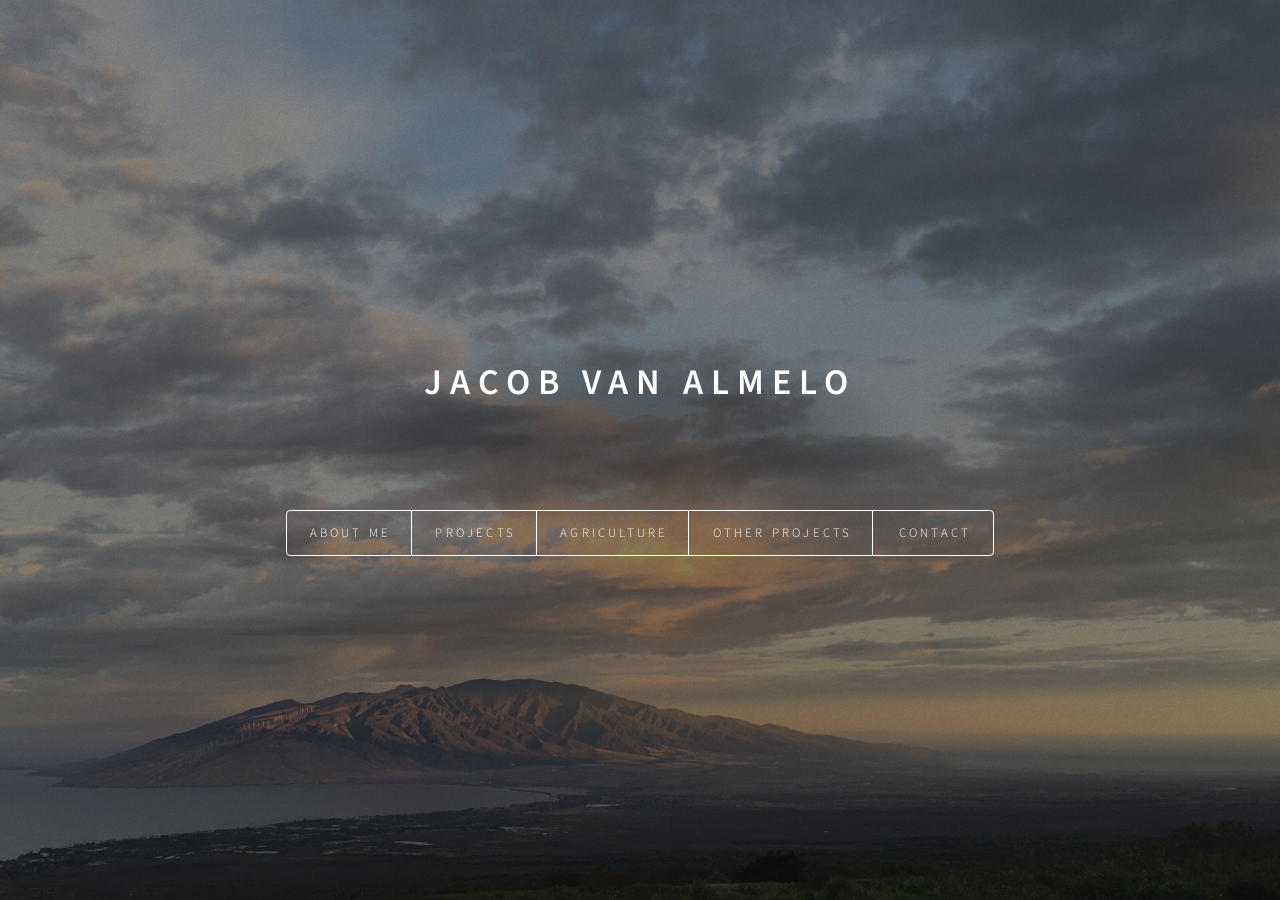
==== commit 833d70a6: "updates" ====
--- a/index.html
+++ b/index.html
@@ -54,13 +54,9 @@
 
         <!-- Header -->
         <header id="header">
-            <div class="logo">
-                <span class="icon fa-gem"></span>
-            </div>
-            <div class="content">
+            <div class="content" style="border: none;">
                 <div class="inner">
                     <h1>Jacob van Almelo</h1>
-                    <!-- <p>Mission Driven AI Expertise</p> -->
                 </div>
             </div>
             <nav>
@@ -85,18 +81,15 @@
                 <h2 class="major">About Me</h2>
                 <span class="image main"><img src="images/jake.png" alt="" /></span>
                 <p>
-                    I’m a software engineer, consultant, and entrepreneur specializing in building AI/ML applications and production infrastructure for early-stage startups. I lead 0→1 engineering using Agile methodologies, and I’m a named inventor on a filed provisional patent in AI system design.
-                </p>
-                <p>
                     Based on Maui, I’m driven by the art and science of bringing ideas into reality. I love the process of defining the aperture of focus on a project: starting with a high-level objective and translating it into clear system design, milestones, and execution.
                 </p>
                 <p>
                     Connect with me on <a href="https://www.linkedin.com/in/jpvanalmelo" target="_blank">LinkedIn</a>
                     and
-                    explore my <a href="https://www.f6s.com/jacob-van-almelo" target="_blank">F6S page</a>.
-                </p>
-
-                <h3>Favorite Books So Far This Year:</h3>
+                    explore my old <a href="https://www.f6s.com/jacob-van-almelo" target="_blank">F6S page</a>.
+                </p>
+
+                <h3>Some Recent Impactful Books:</h3>
                 <ul>
                     <li><strong><a href="https://www.amazon.com/dp/B07DKN7DG2/?bestFormat=true&k=this%20is%20marketing%20seth%20godin" target="_blank"> This Is Marketing: You Can't Be Seen Until You Learn to See</a>- Seth Godin </strong>
                     This book was inspiring and I recommend it to everyone. To me it was a manifesto for human connection and for empathy driven innovation. 
@@ -114,7 +107,7 @@
                     <li><strong>The Lean Startup</strong> by Eric Ries - This was eye opening for me. What we are driven to build and what we want are not always lined up. This book is a guide to aligning daily activities to end goals </li><br>
                     <li><strong>Drive: The Surprising Truth About What Motivates Us</strong>, Daniel H. Pink. I listened to this one, and gained some reinforcing insights about what motivates and demovitates me and the people I work with.</li><br>
                 </ul>
-                <h3>Some All Time Formative Books:)</h3>
+                <h3>Some All Time Formative Books</h3>
                 <ul>
                     <li><strong>Principles of Neural Science</strong>, Kandel, Schwartz, Jessel, Siegelbaum, Hudspeth
                     </li>
@@ -140,26 +133,69 @@
                 <h2 class="major">Projects</h2>
 
                 <div class="project-row">
-                    <span class="image logo small project-logo"><img src="images/logos/tbdlabs-icon.svg" alt="The Blue Dot Labs logo" /></span>
-                    <div class="project-body">
-                        <h3>TheBlueDotLabs</h3>
+                    <span class="image logo project-logo"><img src="images/logos/tbdlabs-icon.svg" alt="The Blue Dot Labs logo" /></span>
+                    <div class="project-body">
+                        <h3>The Blue Dot Labs</h3>
                         <p class="role-meta"><strong>Senior Engineer</strong> &mdash; <a href="https://theblue.earth" target="_blank" rel="noopener noreferrer">theblue.earth</a></p>
                         <p>
                             At TheBlueDotLabs, I work with the team to design and ship a diversity of agent-based AI systems in production. 
                         </p>
                     </div>
                 </div>
-
-                <hr />
-
-                <h3>EDI Holdings LLC</h3>
-                <p class="role-meta"><strong>Co-Founder &amp; Inventor</strong> &mdash; <a href="https://ediholdings.llc" target="_blank" rel="noopener noreferrer">ediholdings.llc</a></p>
-                <p>
-                    Co-founded EDI Holdings LLC with two other entrepreneurs to develop and commercialize a novel AI technology and system architecture that I invented. We have filed a provisional patent, have built working prototypes, and are focusing on market discovery and validation. 
-                </p>
-
-                <hr />
-
+                
+
+                <hr />
+                <div class="project-row">
+                    <span class="image logo project-logo"><img src="images/logos/meta-logo.svg" alt="Meta logo" /></span>
+                    <div class="project-body">
+                        <h3>Meta</h3>
+                        <p class="role-meta"><strong>Lead Software Engineer (Consultant)</strong></p>
+                        <p>
+                            Lead experimental design and process for AI data collection and analysis project.
+                        </p>
+                    </div>
+                </div>
+                <hr />
+                <div class="project-row">
+                    <span class="image logo project-logo"><img src="images/logos/cosmic_graphmodel3.png" alt="EDI Holdings logo" /></span>
+                    <div class="project-body">
+                        <h3>EDI Holdings LLC</h3>
+                        <p class="role-meta"><strong>Co-Founder &amp; Inventor</strong> &mdash; <a href="https://ediholdings.llc" target="_blank" rel="noopener noreferrer">theblue.earth</a></p>
+                        <p>
+                            Co-founded EDI Holdings LLC with two other entrepreneurs to develop and commercialize a novel AI technology and system architecture that I invented. We have filed a provisional patent, have built working prototypes, and are focusing on market discovery and validation. 
+                        </p>
+                    </div>
+                </div>
+
+                <hr />
+                <div class="project-row">
+                    <span class="image logo project-logo"><img src="images/logos/maxfoundation-logo.png" alt="Max Foundation logo" /></span>
+                    <div class="project-body">
+                        <h3>The Max Foundation</h3>
+                        <p class="role-meta"><strong>AI Engineer (Consultant)</strong> &mdash; <a href="https://maxfoundation.org" target="_blank" rel="noopener noreferrer">maxfoundation.org</a></p>
+                        <p>
+                            Design and maintain a production SQL-LLM powered forecasting and data analysis tool that answers nuanced, high-complexity questions about The Max Foundation’s global operations, programs, and logistics.
+                        </p>
+
+                    </div>
+                </div>
+
+                <hr />
+
+
+
+                <div class="project-row">
+                    <span class="image logo project-logo"><img src="images/logos/reflekta-logo.svg" alt="Reflekta logo" /></span>
+                    <div class="project-body">
+                        <h3>Reflekta.ai</h3>
+                        <p class="role-meta"><strong>Senior AI Engineer (Consultant)</strong> &mdash; <a href="https://reflekta.ai" target="_blank" rel="noopener noreferrer">reflekta.ai</a></p>
+                        <p>
+                            Contributed to design and delivery of agent-based AI systems in production. Led the design and implementation of dynamic memory architectures, enabling long-term context retention and adaptive behavior across sessions.
+                        </p>
+
+                    </div>
+                </div>
+                <hr />
                 <div class="project-row">
                     <span class="image logo project-logo"><img src="images/logos/crickit-logo.svg" alt="Crickit logo" /></span>
                     <div class="project-body">
@@ -174,46 +210,8 @@
                     </div>
                 </div>
 
-                <hr />
-
-                <div class="project-row">
-                    <span class="image logo project-logo"><img src="images/logos/maxfoundation-logo.png" alt="Max Foundation logo" /></span>
-                    <div class="project-body">
-                        <h3>The Max Foundation</h3>
-                        <p class="role-meta"><strong>AI Engineer (Consultant)</strong> &mdash; <a href="https://maxfoundation.org" target="_blank" rel="noopener noreferrer">maxfoundation.org</a></p>
-                        <p>
-                            Design and maintain a production SQL-backed AI chatbot that answers nuanced, high-complexity questions about The Max Foundation’s global operations, programs, and logistics.
-                        </p>
-                        <p><strong>Key contributions include:</strong></p>
-                        <ul>
-                            <li>Redesigning and rationalizing parts of the organization’s MSSQL database schema to better support analytical and AI-driven workloads</li>
-                            <li>Building a natural-language-to-SQL system enabling non-technical staff to query complex operational data safely and accurately</li>
-                            <li>Implementing a state-of-the-art evaluation framework to measure response quality, correctness, and regression over time</li>
-                            <li>Actively developing graphing, data science, and forecasting capabilities, enabling complex scenario analysis and operational planning</li>
-                        </ul>
-                        <p>
-                            These systems have automated large portions of previously manual analysis, saving the organization significant staff time and enabling faster, more reliable decision-making. Work closely with an international team, manage deployments, and plan sprints in collaboration with product owners.
-                        </p>
-                    </div>
-                </div>
-
-                <hr />
-
-                <div class="project-row">
-                    <span class="image logo project-logo"><img src="images/logos/reflekta-logo.svg" alt="Reflekta logo" /></span>
-                    <div class="project-body">
-                        <h3>Reflekta.ai</h3>
-                        <p class="role-meta"><strong>Senior AI Engineer (Consultant)</strong> &mdash; <a href="https://reflekta.ai" target="_blank" rel="noopener noreferrer">reflekta.ai</a></p>
-                        <p>
-                            Worked with the core engineering team to design and ship agent-based AI systems in production. Led the design and implementation of dynamic memory architectures, enabling long-term context retention and adaptive behavior across sessions.
-                        </p>
-                        <p>
-                            Built agent workflows using LangGraph and LangSmith, with a strong emphasis on observability, debuggability, and iteration velocity. Contributed across a modern stack including TypeScript/TSX, Python, Railway, and Clerk, while participating in sprint planning and architectural decision-making within a six-person team.
-                        </p>
-                    </div>
-                </div>
-
-                <hr />
+
+                <!-- <hr />
 
                 <h3>Rapid AI Demos &amp; Prototypes</h3>
                 <p class="role-meta"><strong>AI Engineer / Solutions Builder (Consultant)</strong></p>
@@ -232,47 +230,39 @@
                     These demos were frequently used to secure buy-in from stakeholders, validate feasibility, and accelerate downstream product development.
                 </p>
 
-                <hr />
-
+                <hr /> -->
+                 <hr />
                 <div class="project-row">
                     <span class="image logo project-logo"><img src="images/COCOWireless-Transparent.png" alt="CocoWireless logo" /></span>
                     <div class="project-body">
                         <h3>CocoWireless</h3>
                         <p class="role-meta"><strong>Founder</strong> &mdash; <a href="https://cocowireless.org" target="_blank" rel="noopener noreferrer">cocowireless.org</a></p>
                         <p>
-                            Founded CocoWireless, an early LLM-powered SMS chatbot providing surf conditions and weather updates. Built a custom RAG pipeline optimized for domain-specific retrieval and delivered via Twilio (SMS) and AWS Lambda. Supported 20+ active users in production.
-                        </p>
-                        <p>
-                            CocoWireless is a surf and weather report tool that users can access through the native messaging app on any phone. It is an LLM based app that provides realtime information through notifications or chat. Version 1 was built on Heroku, V2 in the AWS ecosystem with a serverless architecture. I manage state and conversation history manually, and perform simple and effective RAG operations.
-                            Check it out at <a href="https://www.cocowireless.org/" target="_blank" rel="noopener noreferrer">www.cocowireless.org</a>.
-                        </p>
-                    </div>
-                </div>
-
-                <hr />
-
+                            Founded an early LLM-powered SMS chatbot providing surf conditions and weather updates, as well as fire updates for Maui, Hawaii during the fires of Aug, 2023.
+                        </p>
+                    </div>
+                </div>
+
+                <hr />
+                <div class="project-row">
+                    <span class="image logo project-logo"><img src="images/logos/agent-driven-development.svg" alt="Agent-driven development practices" /></span>
+                    <div class="project-body">
+                        <h3>Agent-Driven Development Practices</h3>
+
+                        <p>
+                            Continuously co-develop and disseminate latest best practices for agent-driven development across startups, nonprofits, and client projects.
+                        </p>
+                    </div>
+                </div>
+                <hr />
                 <div class="project-row">
                     <span class="image logo project-logo"><img src="images/SMS-Ai-Email.jpg" alt="Etxt.ai" /></span>
                     <div class="project-body">
                         <h3>Etxt.ai</h3>
                         <p class="role-meta"><strong>Founder</strong> &mdash; <a href="https://etxt.ai" target="_blank" rel="noopener noreferrer">etxt.ai</a></p>
                         <p>
-                            Built Etxt.ai, an SMS-based system for automating responses to business inquiries for small business owners. The system generates custom, easily editable draft responses that users can review and send directly from SMS.
-                        </p>
-                        <p>
-                            Etxt.ai is a way for small growing business to get ahead of their competition by responding to inquiries to their business faster. This mvp was built and deployed to test the assumptions that:
-                        </p>
-                        <ul>
-                            <li>There is trust in AI to compose and send emails with supervision</li>
-                            <li>There is entrepreneurial pain caused by the need to be "first to respond" to emails</li>
-                            <li>There are users that prefer interacting over text message rather than existing AI email assistants</li>
-                        </ul>
-                        <p>
-                            Validated early demand through smoke testing with Google Ads, achieving approximately 1.5% click-through rate (CTR).
-                        </p>
-                        <p>
-                            The MVP was deployed and reviewed with useful results, and a google ads campaign was carried out to smoketest the concept as well. Future development is pending time!
-                            <a href="https://etxt.ai" target="_blank" rel="noopener noreferrer">Learn more at etxt.ai</a>
+                            Built Etxt.ai, an SMS-based system for automating responses to business inquiries for small business owners.
+                            The MVP was deployed with a google ads campaign yielding 1.1% CTR
                         </p>
                     </div>
                 </div>
@@ -283,29 +273,9 @@
                 <p class="role-meta"><strong>Founder</strong></p>
                 <span class="image main"><img src="images/mfh_image.png" alt="" /></span>
                 <p>
-                    Serving small businesses in the trades and agriculture, MFH began as a handyman business and grew into a digital services partner, connecting small business owners with the resources they need to improve. MFH provides high-level business consulting, data and software solutions, even still some occasional custom building and repair services.
-                </p>
-
-                <hr />
-
-                <h3>Agent-Driven Development Practices</h3>
-                <div class="project-row">
-                    <span class="image logo project-logo"><img src="images/logos/agent-driven-development.svg" alt="Agent-driven development practices" /></span>
-                    <div class="project-body">
-                        <p>
-                            Developed and applied best practices for agent-driven development, including:
-                        </p>
-                        <ul>
-                            <li>Designing agents as composable, observable systems rather than monolithic prompts</li>
-                            <li>Establishing evaluation loops for reasoning quality, tool usage, and failure modes</li>
-                            <li>Building memory systems that balance persistence, relevance, and cost</li>
-                            <li>Treating agents as evolving software components with clear interfaces, tests, and deployment strategies</li>
-                        </ul>
-                        <p>
-                            These practices have been applied across startups, nonprofits, and client projects.
-                        </p>
-                    </div>
-                </div>
+                    MFH began as a custom building and repair business, and grew into a digital services provider, connecting small business owners with the resources they need to improve. MFH provides high-level business consulting, custom data and software solutions, including AI system and tool consulting, and still every once in a while, some occasional hammer swinging... 
+
+               
             </article>
 
             <!-- Agriculture -->
@@ -337,41 +307,37 @@
                     
                     <li><a href="https://colab.research.google.com/drive/1iVnrDZzz2UiP2p2z_X9JD8JkIP4ajXxk">LSTM for
                             Waveheight Prediction</a></li>
-                    <li><a href="https://github.com/vanalm/toa_stockanalysis">Team of Agents for Generating an
-                            Investment Pitch</a>
-                    <li><a href="https://github.com/vanalm/buildingcodebot_backend">Regulatory Code Chatbot</a></li>
-                    <li><a href="https://github.com/vanalm/datascience_tools">Exploratory Data Analysis, html report
-                        <li><a href="https://github.com/vanalm/churnrate_ml">Churn Rate Analysis</a>
-                            generator</a>
-                    </li>
-                    <li><a
-                            href="https://colab.research.google.com/drive/1J4zE1LuhelyGJymQkl4Pq1Y8LA9vweEm#scrollTo=aefncN59AzqV">CNN
-                            for Sentiment Classification</a></li>
-
-                    <!-- <li><a href="https://github.com/vanalm/deep_stocks">Deep Learning for Algotrading </a></li> -->
-                    <li><a href="https://colab.research.google.com/drive/1MUJmfAj_E7y1unSXsmsbpaJ9xuZPy4r3">LSTM for
-                            Household Power Consumption</a></li>
-                    <li><a href="https://colab.research.google.com/drive/1m6ha4YdCQnGToiBnyOQZvI4om9NZTDi0">Simple LSTM
-                            Generative Language Model</a></li>
+                                <li><a href="https://github.com/vanalm/churnrate_ml">Churn Rate Analysis</a>
+                                    generator</a>
+                                </li>
+                                <li><a
+                                    href="https://colab.research.google.com/drive/1J4zE1LuhelyGJymQkl4Pq1Y8LA9vweEm#scrollTo=aefncN59AzqV">CNN
+                                    for Sentiment Classification</a></li>
+                                    
+                                    <!-- <li><a href="https://github.com/vanalm/deep_stocks">Deep Learning for Algotrading </a></li> -->
+                                    <li><a href="https://colab.research.google.com/drive/1MUJmfAj_E7y1unSXsmsbpaJ9xuZPy4r3">LSTM for
+                                        Household Power Consumption</a></li>
+                                        <li><a href="https://colab.research.google.com/drive/1m6ha4YdCQnGToiBnyOQZvI4om9NZTDi0">SLM: CNNLSTM
+                                            Generative Language Model</a></li>
+
 
                 </p>
             </article>
 
 
 
-            </article> -->
+                       </article>
             <article id="Other_Projects">
-                <h2 class="major">Other Projects</h2>
-                <span class="image main"><img src="images/pic03.jpg" alt="" /></span>
-                <ul class="centered-list">
-                    <li><a href="https://github.com/vanalm/task_mapper">Graph Wielding Agent</a>
-                    <li><a href="https://github.com/vanalm/resume-parser">PDF email parser</a>
-                    <li><a href="https://github.com/vanalm/smartbuoy">LoRaWAN Smart Buoy</a>
-                    <li><a href="https://github.com/vanalm/uniformity_model.git">Modeling Substrate Crop Water
-                            Dynamics</a></li>
-                    <li><a href="https://github.com/vanalm/qr4all-backend">No-Strings QR Code Generator </a></li>
-                    <li><a href="https://github.com/vanalm/water_balance/blob/main/README.md">The Water Balance </a>
-                    </li>
+                <h2 class="major">A Few Old Random Projects</h2>
+                <span class="image main"><img src="images/other_projects.png" alt="" /></span>
+                <ul style="list-style: none; padding: 0; text-align: center;">
+                    <!-- <li><a href="https://github.com/vanalm/uniformity_model.git">Modeling Substrate Crop Water Dynamics</a></li> -->
+                    <!-- <li><a href="">Uniformity Simulation</a></li> -->
+                    <li><a href="https://github.com/vanalm/water_balance/blob/main/README.md">The Water Balance</a></li>
+                    <!-- <li><a href="https://github.com/vanalm/task_mapper">Graph Wielding Agent</a></li> -->
+                    <!-- <li><a href="https://github.com/vanalm/resume-parser">PDF Email Parser</a></li> -->
+                    <li><a href="https://github.com/vanalm/smartbuoy">LoRaWAN Smart Buoy</a></li>
+                    <!-- <li><a href="https://github.com/vanalm/qr4all-backend">No-Strings QR Code Generator</a></li> -->
                 </ul>
                 <!-- Popup for Image -->
                 <div id="imagePopup" class="modal">
@@ -383,7 +349,7 @@
             </article>
 
             <!-- Wishlist -->
-            <article id="Wishlist">
+            <!-- <article id="Wishlist">
                 <h2 class="major">Wishlist</h2>
                 <span class="image main"><img src="images/pic03.jpg" alt="" /></span>
                 <p>
@@ -394,7 +360,7 @@
                     <li>Plant Stage Predictor</li>
                     <li>Mind Mirror</li>
                 </p>
-            </article>
+            </article> -->
             <!-- Writing
             <article id="Writing">
                 <h2 class="major">Writing</h2>
@@ -409,34 +375,14 @@
             <!-- Contact -->
             <article id="contact">
                 <h2 class="major">Contact</h2>
-                <form method="post" action="#">
-                    <div class="fields">
-                        <div class="field half">
-                            <label for="name">Name</label>
-                            <input type="text" name="name" id="name" />
-                        </div>
-                        <div class="field half">
-                            <label for="email">Email</label>
-                            <input type="text" name="email" id="email" />
-                        </div>
-                        <div class="field">
-                            <label for="message">Message</label>
-                            <textarea name="message" id="message" rows="4"></textarea>
-                        </div>
-                    </div>
-                    <ul class="actions">
-                        <li><input type="submit" value="Send Message" class="primary" /></li>
-                        <li><input type="reset" value="Reset" /></li>
-                    </ul>
-                </form>
+                <p>Want to get in touch? Send me an email or connect with me on LinkedIn.</p>
+                <ul class="actions">
+                    <li><a href="mailto:your-email@example.com?subject=Hello%20from%20your%20website" class="button primary icon solid fa-envelope">Send Email</a></li>
+                    <li><a href="https://www.linkedin.com/in/jpvanalmelo" target="_blank" rel="noopener noreferrer" class="button icon brands fa-linkedin">LinkedIn</a></li>
+                </ul>
                 <ul class="icons">
-                    <li><a href="#" class="icon brands fa-twitter"><span class="label">Twitter</span></a>
-                    </li>
-                    <li><a href="#" class="icon brands fa-facebook-f"><span class="label">Facebook</span></a>
-                    </li>
-                    <li><a href="#" class="icon brands fa-instagram"><span class="label">Instagram</span></a>
-                    </li>
-                    <li><a href="#" class="icon brands fa-github"><span class="label">GitHub</span></a></li>
+                    <li><a href="https://www.linkedin.com/in/jpvanalmelo" target="_blank" class="icon brands fa-linkedin"><span class="label">LinkedIn</span></a></li>
+                    <li><a href="https://github.com/vanalm" target="_blank" class="icon brands fa-github"><span class="label">GitHub</span></a></li>
                 </ul>
             </article>
 
